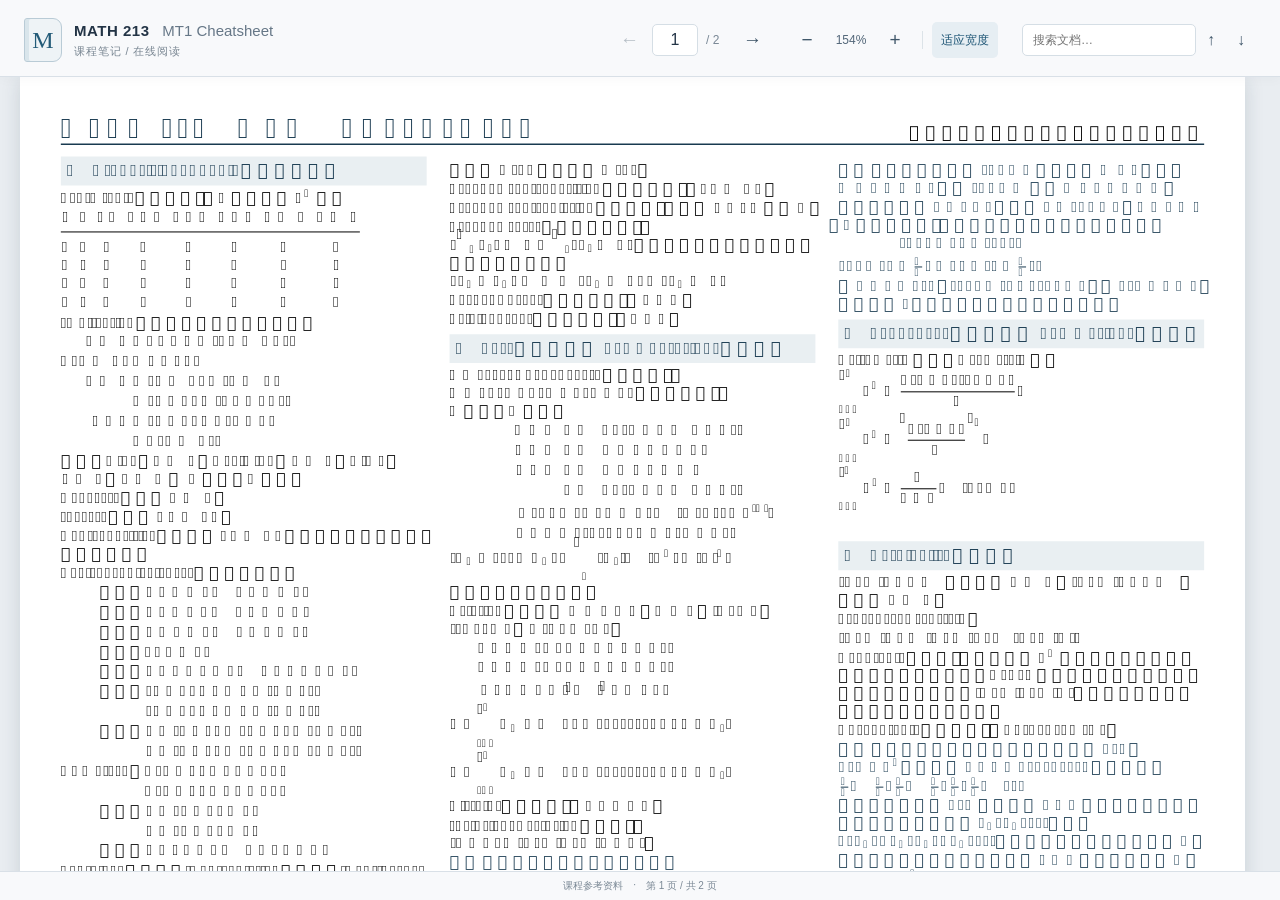
==== index.html @ 78fb7e24 "feat: add PDF reader functionality with navigation, zoom, and search features - Implemented a new CS" ====
<!doctype html>
<html lang="zh-CN">
  <head>
    <meta charset="utf-8">
    <meta name="viewport" content="width=device-width, initial-scale=1">
    <meta name="theme-color" content="#f8f9fb">
    <meta name="description" content="MATH 213 MT1 Cheatsheet 在线阅读器">
    <title>MATH 213 · 在线阅读</title>
    <link rel="stylesheet" href="./assets/pdfjs/web/pdf_viewer.css">
    <link rel="stylesheet" href="./assets/reader.css">
    <script type="module" src="./assets/reader.mjs"></script>
  </head>
  <body>
    <header class="header">
      <div class="identity">
        <span class="book-mark" aria-hidden="true">M</span>
        <div><h1>MATH 213 <span>MT1 Cheatsheet</span></h1><p>课程笔记 / 在线阅读</p></div>
      </div>
      <div class="toolbar" role="group" aria-label="阅读工具">
        <form id="page-form" class="control-group" aria-label="页面导航">
          <button id="previous-page" type="button" title="上一页" aria-label="上一页" disabled>←</button>
          <label class="sr-only" for="page-number">跳转到页码</label>
          <input id="page-number" type="number" min="1" step="1" value="1" inputmode="numeric" disabled>
          <span class="page-total">/ <span id="page-count">—</span></span>
          <button id="next-page" type="button" title="下一页" aria-label="下一页" disabled>→</button>
        </form>
        <div class="control-group" role="group" aria-label="缩放工具">
          <button id="zoom-out" type="button" title="缩小" aria-label="缩小" disabled>−</button>
          <output id="zoom-value" aria-live="polite" aria-label="当前缩放比例">—</output>
          <button id="zoom-in" type="button" title="放大" aria-label="放大" disabled>+</button>
          <span class="divider" aria-hidden="true"></span>
          <button id="fit-width" class="text-button" type="button" aria-pressed="true" disabled>适应宽度</button>
        </div>
      </div>
      <form id="search-form" class="search" role="search" aria-label="搜索文档">
        <label class="sr-only" for="search-input">搜索文档文本</label>
        <input id="search-input" type="search" placeholder="搜索文档…" autocomplete="off" disabled>
        <button id="search-previous" type="button" title="上一个结果（Shift + Enter）" aria-label="上一个搜索结果" disabled>↑</button>
        <button id="search-next" type="submit" title="下一个结果（Enter）" aria-label="下一个搜索结果" disabled>↓</button>
        <output id="search-status" aria-live="polite"></output>
      </form>
    </header>
    <main class="reading-area">
      <div id="viewer-container" tabindex="0" role="region" aria-label="PDF 文档，支持滚动阅读" aria-busy="true">
        <div id="viewer" class="pdfViewer"></div>
      </div>
      <div id="loading-status" class="notice" role="status">正在加载文档…</div>
      <div id="error-message" class="notice error" role="alert" hidden>
        <strong>文档加载失败</strong>
        <p id="error-detail">请检查网络连接后重试。</p>
        <button id="retry" class="text-button" type="button">重新加载</button>
      </div>
      <noscript><p class="notice">请启用 JavaScript，以使用在线 PDF 阅读器。</p></noscript>
    </main>
    <footer>课程参考资料 <span aria-hidden="true">·</span> <span id="reading-status" role="status">准备阅读</span></footer>
  </body>
</html>
---- assets/pdfjs/web/pdf_viewer.css ----
/* Copyright 2014 Mozilla Foundation
 *
 * Licensed under the Apache License, Version 2.0 (the "License");
 * you may not use this file except in compliance with the License.
 * You may obtain a copy of the License at
 *
 *     http://www.apache.org/licenses/LICENSE-2.0
 *
 * Unless required by applicable law or agreed to in writing, software
 * distributed under the License is distributed on an "AS IS" BASIS,
 * WITHOUT WARRANTIES OR CONDITIONS OF ANY KIND, either express or implied.
 * See the License for the specific language governing permissions and
 * limitations under the License.
 */

:root {
  --button-primary-bg-color: var(
    --button-background-color-primary,
    light-dark(#0060df, #0df)
  );
  --button-primary-fg-color: var(
    --button-text-color-primary,
    light-dark(#fbfbfe, #15141a)
  );
  --button-primary-border-color: var(--button-primary-bg-color);
  --button-primary-active-bg-color: var(
    --button-background-color-primary-active,
    light-dark(#054096, #aaf2ff)
  );
  --button-primary-active-fg-color: var(--button-primary-fg-color);
  --button-primary-active-border-color: var(--button-primary-active-bg-color);
  --button-primary-hover-bg-color: var(
    --button-background-color-primary-hover,
    light-dark(#0250bb, #80ebff)
  );
  --button-primary-hover-fg-color: var(--button-primary-fg-color);
  --button-primary-hover-border-color: var(--button-primary-hover-bg-color);
  --button-primary-disabled-bg-color: var(--button-primary-bg-color);
  --button-primary-disabled-border-color: var(--button-primary-border-color);
  --button-primary-disabled-fg-color: var(--button-primary-fg-color);

  --button-secondary-bg-color: var(
    --button-background-color,
    light-dark(rgb(21 20 26 / 0.07), rgb(251 251 254 / 0.07))
  );
  --button-secondary-fg-color: var(--text-color, light-dark(#15141a, #fbfbfe));
  --button-secondary-border-color: var(
    --button-border-color,
    var(--button-secondary-bg-color)
  );
  --button-secondary-active-bg-color: var(
    --button-background-color-active,
    light-dark(rgb(21 20 26 / 0.21), rgb(251 251 254 / 0.21))
  );
  --button-secondary-active-fg-color: var(--button-secondary-fg-color);
  --button-secondary-active-border-color: var(--button-secondary-bg-color);
  --button-secondary-hover-bg-color: var(
    --button-background-color-hover,
    light-dark(rgb(21 20 26 / 0.14), rgb(251 251 254 / 0.14))
  );
  --button-secondary-hover-fg-color: var(--button-secondary-fg-color);
  --button-secondary-hover-border-color: var(--button-secondary-hover-bg-color);
  --button-secondary-disabled-bg-color: var(--button-secondary-bg-color);
  --button-secondary-disabled-border-color: var(
    --button-secondary-border-color
  );
  --button-secondary-disabled-fg-color: var(--button-secondary-fg-color);
  --button-disabled-opacity: 0.4;
  --hover-filter: brightness(0.9);

  @media (prefers-color-scheme: dark) {
    --button-disabled-opacity: 0.6;
    --hover-filter: brightness(1.4);
  }

  @media screen and (forced-colors: active) {
    --button-primary-bg-color: var(
      --button-background-color-primary,
      ButtonText
    );
    --button-primary-fg-color: var(--button-text-color-primary, ButtonFace);
    --button-primary-border-color: var(
      --button-border-color-primary,
      ButtonText
    );
    --button-primary-active-bg-color: var(
      --button-background-color-primary-active,
      SelectedItem
    );
    --button-primary-active-fg-color: var(
      --button-text-color-primary-active,
      HighlightText
    );
    --button-primary-active-border-color: var(
      --button-border-color-primary-active,
      ButtonText
    );
    --button-primary-hover-bg-color: var(
      --button-background-color-primary-hover,
      SelectedItem
    );
    --button-primary-hover-fg-color: var(
      --button-text-color-primary-hover,
      HighlightText
    );
    --button-primary-hover-border-color: var(
      --button-border-color-primary-hover,
      SelectedItem
    );
    --button-primary-disabled-bg-color: var(
      --button-background-color-primary-disabled,
      GrayText
    );
    --button-primary-disabled-fg-color: var(
      --button-text-color-primary-disabled,
      ButtonFace
    );
    --button-primary-disabled-border-color: var(
      --button-border-color-primary-disabled,
      GrayText
    );

    --button-secondary-bg-color: var(--button-background-color, ButtonFace);
    --button-secondary-fg-color: var(--button-text-color, ButtonText);
    --button-secondary-border-color: var(--button-border-color, ButtonText);
    --button-secondary-active-bg-color: var(
      --button-background-color-active,
      HighlightText
    );
    --button-secondary-active-fg-color: var(
      --button-text-color-active,
      SelectedItem
    );
    --button-secondary-active-border-color: var(
      --button-border-color-active,
      ButtonText
    );
    --button-secondary-hover-bg-color: var(
      --button-background-color-hover,
      HighlightText
    );
    --button-secondary-hover-fg-color: var(
      --button-text-color-hover,
      SelectedItem
    );
    --button-secondary-hover-border-color: var(
      --button-border-color-hover,
      SelectedItem
    );
    --button-secondary-disabled-fg-color: var(
      --button-text-color-disabled,
      GrayText
    );
    --button-secondary-disabled-border-color: var(
      --button-border-color-disabled,
      GrayText
    );
    --button-disabled-opacity: 1;
    --hover-filter: none;
  }
}

.primaryButton,
.secondaryButton {
  border-radius: var(--button-border-radius, 4px);
  border: 1px solid;
  font: menu;
  font-weight: var(--button-font-weight, 590);
  font-size: var(--button-font-size, 13px);
  padding: var(--button-padding, 4px 16px);
  width: auto;
  min-height: var(--button-min-height, 32px);

  &:hover {
    cursor: pointer;
    filter: var(--hover-filter);
  }

  > span {
    color: inherit;
    font: inherit;
  }

  &:disabled {
    pointer-events: none;
  }
}

.primaryButton {
  color: var(--button-primary-fg-color);
  background-color: var(--button-primary-bg-color);
  border-color: var(--button-primary-border-color);
  opacity: 1;

  &:hover {
    color: var(--button-primary-hover-fg-color);
    background-color: var(--button-primary-hover-bg-color);
    border-color: var(--button-primary-hover-border-color);
  }

  &:active {
    color: var(--button-primary-active-fg-color);
    background-color: var(--button-primary-active-bg-color);
    border-color: var(--button-primary-active-border-color);
  }

  &:disabled {
    background-color: var(--button-primary-disabled-bg-color);
    border-color: var(--button-primary-disabled-border-color);
    color: var(--button-primary-disabled-fg-color);
    opacity: var(--button-disabled-opacity);
  }
}

.secondaryButton {
  color: var(--button-secondary-fg-color);
  background-color: var(--button-secondary-bg-color);
  border-color: var(--button-secondary-border-color);

  &:hover {
    color: var(--button-secondary-hover-fg-color);
    background-color: var(--button-secondary-hover-bg-color);
    border-color: var(--button-secondary-hover-border-color);
  }

  &:active {
    color: var(--button-secondary-active-fg-color);
    background-color: var(--button-secondary-active-bg-color);
    border-color: var(--button-secondary-active-border-color);
  }

  &:disabled {
    background-color: var(--button-secondary-disabled-bg-color);
    border-color: var(--button-secondary-disabled-border-color);
    color: var(--button-secondary-disabled-fg-color);
    opacity: var(--button-disabled-opacity);
  }
}

.messageBar {
  --closing-button-icon: url(images/messageBar_closingButton.svg);
  --message-bar-close-button-color: var(--text-primary-color);
  --message-bar-close-button-color-hover: var(--text-primary-color);
  --message-bar-close-button-border-radius: var(--border-radius-small, 4px);
  --message-bar-close-button-border: none;
  --message-bar-close-button-hover-bg-color: var(
    --button-background-color-hover,
    light-dark(rgb(21 20 26 / 0.14), rgb(251 251 254 / 0.14))
  );
  --message-bar-close-button-active-bg-color: var(
    --button-background-color-active,
    light-dark(rgb(21 20 26 / 0.21), rgb(251 251 254 / 0.21))
  );
  --message-bar-close-button-focus-bg-color: var(
    --button-background-color,
    light-dark(rgb(21 20 26 / 0.07), rgb(251 251 254 / 0.07))
  );

  @media screen and (forced-colors: active) {
    --message-bar-close-button-color: var(--button-text-color, ButtonText);
    --message-bar-close-button-border: 1px solid
      var(--button-border-color, ButtonText);
    --message-bar-close-button-hover-bg-color: var(
      --button-background-color-hover,
      SelectedItemText
    );
    --message-bar-close-button-active-bg-color: var(
      --button-background-color-hover,
      SelectedItemText
    );
    --message-bar-close-button-focus-bg-color: var(
      --button-background-color-hover,
      SelectedItemText
    );
    --message-bar-close-button-color-hover: var(
      --button-text-color-hover,
      SelectedItem
    );
  }

  display: flex;
  position: relative;
  padding: 8px 8px 8px 16px;
  flex-direction: column;
  justify-content: center;
  align-items: center;
  gap: 8px;
  -webkit-user-select: none;
     -moz-user-select: none;
          user-select: none;
  border-radius: var(--border-radius-small, 4px);

  border: 1px solid var(--message-bar-border-color);
  background: var(--message-bar-bg-color);
  color: var(--message-bar-fg-color);

  > div {
    display: flex;
    align-items: flex-start;
    gap: 8px;
    align-self: stretch;

    &::before {
      content: "";
      display: inline-block;
      width: 16px;
      height: 16px;
      -webkit-mask-image: var(--message-bar-icon);
              mask-image: var(--message-bar-icon);
      -webkit-mask-size: cover;
              mask-size: cover;
      background-color: var(--message-bar-icon-color);
      flex-shrink: 0;
    }
  }

  button {
    cursor: pointer;

    &:focus-visible {
      outline: var(--focus-ring-outline);
      outline-offset: 2px;
    }
  }

  .closeButton {
    width: 32px;
    height: 32px;
    background: none;
    border-radius: var(--message-bar-close-button-border-radius);
    border: var(--message-bar-close-button-border);

    display: flex;
    align-items: center;
    justify-content: center;

    &::before {
      content: "";
      display: inline-block;
      width: 16px;
      height: 16px;
      -webkit-mask-image: var(--closing-button-icon);
              mask-image: var(--closing-button-icon);
      -webkit-mask-size: cover;
              mask-size: cover;
      background-color: var(--message-bar-close-button-color);
    }

    &:is(:hover, :active, :focus)::before {
      background-color: var(--message-bar-close-button-color-hover);
    }

    &:hover {
      background-color: var(--message-bar-close-button-hover-bg-color);
    }

    &:active {
      background-color: var(--message-bar-close-button-active-bg-color);
    }

    &:focus {
      background-color: var(--message-bar-close-button-focus-bg-color);
    }

    > span {
      display: inline-block;
      width: 0;
      height: 0;
      overflow: hidden;
    }
  }
}

#editorUndoBar {
  --message-bar-icon: url(images/messageBar_info.svg);
  --message-bar-icon-color: light-dark(#0060df, #73a7f3);
  --message-bar-bg-color: light-dark(#deeafc, #003070);
  --message-bar-fg-color: var(--text-primary-color);
  --message-bar-border-color: light-dark(
    rgb(0 0 0 / 0.08),
    rgb(255 255 255 / 0.08)
  );

  @media screen and (forced-colors: active) {
    --message-bar-icon-color: CanvasText;
    --message-bar-bg-color: Canvas;
    --message-bar-border-color: CanvasText;
  }

  position: fixed;
  top: 50px;
  left: 50%;
  transform: translateX(-50%);
  z-index: 10;

  padding-block: 8px;
  padding-inline: 16px 8px;

  font: menu;
  font-size: 15px;

  cursor: default;

  button {
    cursor: pointer;
  }

  #editorUndoBarUndoButton {
    margin-inline-start: 8px;
    border-color: var(--color-accent-primary, light-dark(#0060df, #0df));
  }

  > div {
    align-items: center;
  }
}

.dialog {
  --dialog-bg-color: var(--background-color-canvas, light-dark(white, #1c1b22));
  --dialog-border-color: var(
    --background-color-canvas,
    light-dark(white, #1c1b22)
  );
  --dialog-shadow: 0 2px 14px 0 light-dark(rgb(58 57 68 / 0.2), #15141a);
  --text-secondary-color: light-dark(#5b5b66, #cfcfd8);
  --separator-color: light-dark(#f0f0f4, #52525e);
  --textarea-border-color: var(--border-color-interactive, #8f8f9d);
  --textarea-bg-color: light-dark(white, #42414d);
  --textarea-fg-color: var(--text-secondary-color);

  --input-text-bg-color: light-dark(white, #42414d);
  --input-text-fg-color: var(--text-primary-color);

  @media screen and (forced-colors: active) {
    --dialog-bg-color: var(--background-color-canvas, Canvas);
    --dialog-border-color: var(--border-color, CanvasText);
    --dialog-shadow: none;
    --text-secondary-color: CanvasText;
    --separator-color: CanvasText;

    --textarea-border-color: ButtonBorder;
    --textarea-bg-color: Field;
    --textarea-fg-color: ButtonText;

    --input-text-bg-color: Field;
    --input-text-fg-color: FieldText;
  }

  font: message-box;
  font-size: 13px;
  font-weight: 400;
  line-height: 150%;
  border-radius: var(--border-radius-medium, 4px);
  padding: 12px 16px;
  border: 1px solid var(--dialog-border-color);
  background: var(--dialog-bg-color);
  color: var(--text-primary-color);
  box-shadow: var(--dialog-shadow);

  .mainContainer {
    *:focus-visible {
      outline: var(--focus-ring-outline);
      outline-offset: 2px;
    }

    .title {
      display: flex;
      width: auto;
      flex-direction: column;
      justify-content: flex-end;
      align-items: flex-start;
      gap: 12px;

      > span {
        font-size: 13px;
        font-style: normal;
        font-weight: 590;
        line-height: 150%;
      }
    }

    .dialogSeparator {
      width: 100%;
      height: 0;
      margin-block: 4px;
      border-top: 1px solid var(--separator-color);
      border-bottom: none;
    }

    .dialogButtonsGroup {
      display: flex;
      gap: 12px;
      align-self: flex-end;
    }
    input:is([type="checkbox"], [type="radio"]) {
      accent-color: var(--color-accent-primary, light-dark(#0060df, #0df));
      width: var(--checkbox-size, 16px);
      height: var(--checkbox-size, 16px);
    }

    .radio {
      display: flex;
      flex-direction: column;
      align-items: flex-start;
      gap: 4px;

      > .radioButton {
        display: flex;
        gap: 8px;
        align-self: stretch;
        align-items: center;
      }

      > .radioLabel {
        display: flex;
        padding-inline-start: 24px;
        align-items: flex-start;
        gap: 10px;
        align-self: stretch;

        > span {
          flex: 1 0 0;
          font-size: 11px;
          color: var(--text-secondary-color);
        }
      }
    }

    button:not(:is(.toggle-button, .closeButton, .clearInputButton)) {
      border-radius: var(--button-border-radius, 4px);
      border-width: 1px;
      border-style: solid;
      font: menu;
      font-weight: var(--button-font-weight, 590);
      font-size: var(--button-font-size, 13px);
      padding: var(--button-padding, 4px 16px);
      width: auto;
      min-height: var(--button-min-height, 32px);

      &:hover {
        cursor: pointer;
        filter: var(--hover-filter);
      }

      > span {
        color: inherit;
        font: inherit;
      }
      &:disabled {
        pointer-events: none;
      }
    }

    a {
      color: var(--link-fg-color);

      &:hover {
        color: var(--link-hover-fg-color);
      }
    }

    textarea {
      font: inherit;
      padding: 8px;
      resize: none;
      margin: 0;
      box-sizing: border-box;
      border-radius: var(--border-radius-small, 4px);
      border: 1px solid var(--textarea-border-color);
      background: var(--textarea-bg-color);
      color: var(--textarea-fg-color);

      &:focus {
        outline-offset: 0;
        border-color: transparent;
      }

      &:disabled {
        pointer-events: none;
        opacity: 0.4;
      }
    }

    input[type="text"] {
      background-color: var(--input-text-bg-color);
      color: var(--input-text-fg-color);
    }

    .messageBar {
      --message-bar-bg-color: light-dark(#ffebcd, #5a3100);
      --message-bar-fg-color: light-dark(#15141a, #fbfbfe);
      --message-bar-border-color: light-dark(
        rgb(0 0 0 / 0.08),
        rgb(255 255 255 / 0.08)
      );
      --message-bar-icon: url(images/messageBar_warning.svg);
      --message-bar-icon-color: light-dark(#cd411e, #e49c49);

      @media screen and (forced-colors: active) {
        --message-bar-bg-color: HighlightText;
        --message-bar-fg-color: CanvasText;
        --message-bar-border-color: CanvasText;
        --message-bar-icon-color: CanvasText;
      }

      align-self: stretch;

      > div {
        &::before,
        > div {
          margin-block: 4px;
        }

        > div {
          display: flex;
          flex-direction: column;
          align-items: flex-start;
          gap: 8px;
          flex: 1 0 0;

          .title {
            font-size: 13px;
            font-weight: 590;
          }

          .description {
            font-size: 13px;
          }
        }
      }
    }

    .toggler {
      display: flex;
      align-items: center;
      gap: 8px;
      align-self: stretch;

      > .togglerLabel {
        -webkit-user-select: none;
           -moz-user-select: none;
                user-select: none;
      }
    }
  }
}

.textLayer {
  color-scheme: only light;

  position: absolute;
  text-align: initial;
  inset: 0;
  overflow: clip;
  opacity: 1;
  line-height: 1;
  letter-spacing: normal;
  word-spacing: normal;
  -webkit-text-size-adjust: none;
     -moz-text-size-adjust: none;
          text-size-adjust: none;
  forced-color-adjust: none;
  transform-origin: 0 0;
  caret-color: CanvasText;
  z-index: 0;

  &.highlighting {
    touch-action: none;
  }

  :is(span, br) {
    color: transparent;
    position: absolute;
    white-space: pre;
    cursor: text;
    transform-origin: 0% 0%;
    -webkit-user-select: text;
       -moz-user-select: text;
            user-select: text;
  }
  --min-font-size: 1;
  --text-scale-factor: calc(var(--total-scale-factor) * var(--min-font-size));
  --min-font-size-inv: calc(1 / var(--min-font-size));

  > :not(.markedContent),
  .markedContent span:not(.markedContent) {
    z-index: 1;

    --font-height: 0;
    font-size: calc(var(--text-scale-factor) * var(--font-height));

    --scale-x: 1;
    --rotate: 0deg;
    transform: rotate(var(--rotate)) scaleX(var(--scale-x))
      scale(var(--min-font-size-inv));
  }

  .markedContent {
    display: contents;
  }

  span[role="img"] {
    -webkit-user-select: none;
       -moz-user-select: none;
            user-select: none;
    cursor: default;
  }

  .highlight {
    --highlight-bg-color: rgb(180 0 170 / 0.25);
    --highlight-selected-bg-color: rgb(0 100 0 / 0.25);
    --highlight-backdrop-filter: none;
    --highlight-selected-backdrop-filter: none;

    @media screen and (forced-colors: active) {
      --highlight-bg-color: transparent;
      --highlight-selected-bg-color: transparent;
      --highlight-backdrop-filter: var(--hcm-highlight-filter);
      --highlight-selected-backdrop-filter: var(
        --hcm-highlight-selected-filter
      );
    }

    margin: -1px;
    padding: 1px;
    background-color: var(--highlight-bg-color);
    backdrop-filter: var(--highlight-backdrop-filter);
    border-radius: 4px;

    &.appended {
      position: initial;
    }

    &.begin {
      border-radius: 4px 0 0 4px;
    }

    &.end {
      border-radius: 0 4px 4px 0;
    }

    &.middle {
      border-radius: 0;
    }

    &.selected {
      background-color: var(--highlight-selected-bg-color);
      backdrop-filter: var(--highlight-selected-backdrop-filter);
      scroll-margin-top: 50px;
    }
  }

  ::-moz-selection {
    background: rgba(0 0 255 / 0.25);
    background: color-mix(in srgb, AccentColor, transparent 50%);
    color: transparent;
  }

  ::selection {
    background: rgba(0 0 255 / 0.25);
    background: color-mix(in srgb, AccentColor, transparent 50%);
    color: transparent;
  }

  &.selectionRendering {
    ::-moz-selection {
      background: transparent;
      color: transparent;
    }
    ::selection {
      background: transparent;
      color: transparent;
    }
  }
  br::-moz-selection {
    background: transparent;
  }
  br::selection {
    background: transparent;
  }

  .endOfContent {
    display: block;
    position: absolute;
    inset: 100% 0 0;
    z-index: 0;
    cursor: default;
    -webkit-user-select: none;
       -moz-user-select: none;
            user-select: none;
  }

  &.selecting .endOfContent {
    top: 0;
  }
}

.textLayerImages {
  position: absolute;
  inset: 0;
  -webkit-user-select: none;
     -moz-user-select: none;
          user-select: none;

  canvas {
    position: absolute;
    transform-origin: 0% 0%;
  }
}

.annotationLayer {
  color-scheme: only light;

  --annotation-unfocused-field-background: url("data:image/svg+xml;charset=UTF-8,<svg width='1px' height='1px' xmlns='http://www.w3.org/2000/svg'><rect width='100%' height='100%' style='fill:rgba(0, 54, 255, 0.13);'/></svg>");
  --annotation-unfocused-field-filter: url("data:image/svg+xml;charset=UTF-8,<svg xmlns='http://www.w3.org/2000/svg'><filter id='pdfjsFillableField' x='0%' y='0%' width='100%' height='100%' color-interpolation-filters='sRGB'><feFlood flood-color='rgb(0,54,255)' flood-opacity='0.13' result='f'/><feComposite in='f' in2='SourceGraphic' operator='over'/></filter></svg>#pdfjsFillableField");
  --input-focus-border-color: Highlight;
  --input-focus-outline: 1px solid Canvas;
  --input-unfocused-border-color: transparent;
  --input-disabled-border-color: transparent;
  --input-hover-border-color: black;
  --link-outline: none;

  @media screen and (forced-colors: active) {
    --input-focus-border-color: CanvasText;
    --input-unfocused-border-color: ActiveText;
    --input-disabled-border-color: GrayText;
    --input-hover-border-color: Highlight;
    --link-outline: 1.5px solid LinkText;

    .textWidgetAnnotation :is(input, textarea):required,
    .choiceWidgetAnnotation select:required,
    .buttonWidgetAnnotation:is(.checkBox, .radioButton) input:required {
      outline: 1.5px solid selectedItem;
    }

    .linkAnnotation {
      outline: var(--link-outline);

      &:hover {
        backdrop-filter: var(--hcm-highlight-filter);
      }

      & > a:hover {
        opacity: 0 !important;
        background: none !important;
        box-shadow: none;
      }
    }

    .popupAnnotation .popup {
      outline: calc(1.5px * var(--total-scale-factor)) solid CanvasText !important;
      background-color: ButtonFace !important;
      color: ButtonText !important;
    }

    .highlightArea:hover::after {
      position: absolute;
      top: 0;
      left: 0;
      width: 100%;
      height: 100%;
      backdrop-filter: var(--hcm-highlight-filter);
      content: "";
      pointer-events: none;
    }

    .popupAnnotation.focused .popup {
      outline: calc(3px * var(--total-scale-factor)) solid Highlight !important;
    }
  }

  position: absolute;
  top: 0;
  left: 0;
  pointer-events: none;
  transform-origin: 0 0;

  &[data-main-rotation="90"] .norotate {
    transform: rotate(270deg);

    &.popupAnnotation {
      transform: rotate(270deg) translateX(-100%);
    }
  }
  &[data-main-rotation="180"] .norotate {
    transform: rotate(180deg);

    &.popupAnnotation {
      transform: rotate(180deg) translate(-100%, -100%);
    }
  }
  &[data-main-rotation="270"] .norotate {
    transform: rotate(90deg);

    &.popupAnnotation {
      transform: rotate(90deg) translateY(-100%);
    }
  }

  &.disabled {
    section,
    .popup {
      pointer-events: none;
    }
  }

  .annotationContent {
    position: absolute;
    width: 100%;
    height: 100%;
    pointer-events: none;

    &.freetext {
      background: transparent;
      border: none;
      inset: 0;
      overflow: visible;
      white-space: nowrap;
      font: 10px sans-serif;
      line-height: 1.35;
    }
  }

  section {
    position: absolute;
    text-align: initial;
    pointer-events: auto;
    box-sizing: border-box;
    transform-origin: 0 0;
    -webkit-user-select: none;
       -moz-user-select: none;
            user-select: none;

    &:has(div.annotationContent) {
      canvas.annotationContent {
        display: none;
      }
    }

    .overlaidText {
      position: absolute;
      top: 0;
      left: 0;
      width: 0;
      height: 0;
      display: inline-block;
      overflow: hidden;
    }
  }
  .hasOwnCanvas:not(.sandboxModified) :is(input, textarea) {
    display: none;
  }

  .hasOwnCanvas.sandboxModified canvas.annotationContent {
    display: none;
  }

  .textLayer.selecting ~ & section {
    pointer-events: none;
  }

  :is(.linkAnnotation, .buttonWidgetAnnotation.pushButton) > a {
    position: absolute;
    font-size: 1em;
    top: 0;
    left: 0;
    width: 100%;
    height: 100%;
  }

  :is(.linkAnnotation, .buttonWidgetAnnotation.pushButton):not(.hasBorder)
    > a:hover {
    opacity: 0.2;
    background-color: rgb(255 255 0);
  }

  .linkAnnotation.hasBorder:hover {
    background-color: rgb(255 255 0 / 0.2);
  }

  .hasBorder {
    background-size: 100% 100%;
  }

  .textAnnotation img {
    position: absolute;
    cursor: pointer;
    width: 100%;
    height: 100%;
    top: 0;
    left: 0;
  }

  .textWidgetAnnotation :is(input, textarea),
  .choiceWidgetAnnotation select,
  .buttonWidgetAnnotation:is(.checkBox, .radioButton) input {
    background-image: var(--annotation-unfocused-field-background);
    border: 2px solid var(--input-unfocused-border-color);
    box-sizing: border-box;
    font: calc(9px * var(--total-scale-factor)) sans-serif;
    height: 100%;
    margin: 0;
    vertical-align: top;
    width: 100%;
  }

  .textWidgetAnnotation :is(input, textarea):required,
  .choiceWidgetAnnotation select:required,
  .buttonWidgetAnnotation:is(.checkBox, .radioButton) input:required {
    outline: 1.5px solid red;
  }

  .choiceWidgetAnnotation select option {
    padding: 0;
  }

  .textWidgetAnnotation textarea {
    resize: none;
  }

  .textWidgetAnnotation :is(input, textarea)[disabled],
  .choiceWidgetAnnotation select[disabled],
  .buttonWidgetAnnotation:is(.checkBox, .radioButton) input[disabled] {
    background: none;
    border: 2px solid var(--input-disabled-border-color);
    cursor: not-allowed;
  }

  .textWidgetAnnotation :is(input, textarea):hover,
  .choiceWidgetAnnotation select:hover,
  .buttonWidgetAnnotation:is(.checkBox, .radioButton) input:hover {
    border: 2px solid var(--input-hover-border-color);
  }
  .textWidgetAnnotation :is(input, textarea):hover,
  .choiceWidgetAnnotation select:hover,
  .buttonWidgetAnnotation.checkBox input:hover {
    border-radius: 2px;
  }

  .textWidgetAnnotation :is(input, textarea):focus,
  .choiceWidgetAnnotation select:focus {
    background: none;
    border: 2px solid var(--input-focus-border-color);
    border-radius: 2px;
    outline: var(--input-focus-outline);
  }

  .buttonWidgetAnnotation:is(.checkBox, .radioButton) :focus {
    background-image: none;
    background-color: transparent;
  }

  .buttonWidgetAnnotation.checkBox :focus {
    border: 2px solid var(--input-focus-border-color);
    border-radius: 2px;
    outline: var(--input-focus-outline);
  }

  .buttonWidgetAnnotation.radioButton :focus {
    border: 2px solid var(--input-focus-border-color);
    outline: var(--input-focus-outline);
  }

  .buttonWidgetAnnotation:is(.checkBox, .radioButton) {
    [data-canvas-name] {
      filter: var(--annotation-unfocused-field-filter);
    }

    &:focus-within [data-canvas-name] {
      filter: none;
    }

    [data-canvas-name="checked"] {
      &:has(~ input:checked) {
        display: block;
      }

      &:has(~ input:not(:checked)) {
        display: none;
      }
    }

    [data-canvas-name="unchecked"] {
      &:has(~ input:checked) {
        display: none;
      }

      &:has(~ input:not(:checked)) {
        display: block;
      }
    }
  }

  .textWidgetAnnotation input.comb {
    --comb-width: 0px;
    --comb-letter-spacing: calc(var(--comb-width) - 1ch);

    font-family: monospace;
    letter-spacing: var(--comb-letter-spacing);
    overflow-x: hidden;
    padding: 0;
    text-indent: calc(
      var(--comb-offset, 0) * var(--comb-width) + var(--comb-letter-spacing) / 2
    );
  }

  .textWidgetAnnotation input.comb:focus {
    background-image: repeating-linear-gradient(
      to right,
      transparent 0 calc(var(--comb-width) - 1px),
      var(--input-focus-border-color) calc(var(--comb-width) - 1px)
        var(--comb-width)
    );
  }

  .buttonWidgetAnnotation:is(.checkBox, .radioButton) input {
    -webkit-appearance: none;
       -moz-appearance: none;
            appearance: none;
  }

  .buttonWidgetAnnotation:is(.checkBox, .radioButton):has(
      [data-canvas-name="checked"]
    )
    input:checked,
  .buttonWidgetAnnotation:is(.checkBox, .radioButton):has(
      [data-canvas-name="unchecked"]
    )
    input:not(:checked) {
    background-image: none;
  }

  .fileAttachmentAnnotation .popupTriggerArea {
    height: 100%;
    width: 100%;
  }

  .mediaAnnotation {
    pointer-events: auto;

    .mediaContent {
      width: 100%;
    }

    video.mediaContent {
      height: 100%;
      -o-object-fit: contain;
         object-fit: contain;
    }

    audio.mediaContent {
      position: absolute;
      bottom: 0;
    }

    .mediaPlayButton {
      height: 100%;
      width: 100%;
      margin: 0;
      padding: 0;
      border: none;
      cursor: pointer;
      background-color: transparent;
      background-image: url("data:image/svg+xml,%3Csvg xmlns='http://www.w3.org/2000/svg' viewBox='0 0 100 100'%3E%3Ccircle cx='50' cy='50' r='40' fill='rgba(0,0,0,0.55)'/%3E%3Cpath d='M40 32 L70 50 L40 68 Z' fill='white'/%3E%3C/svg%3E");
      background-position: center;
      background-repeat: no-repeat;
      background-size: calc(48px * var(--total-scale-factor));

      &:hover {
        background-color: rgba(255 255 255 / 0.1);
      }
    }
  }

  .popupAnnotation {
    position: absolute;
    font-size: calc(9px * var(--total-scale-factor));
    pointer-events: none;
    width: -moz-max-content;
    width: max-content;
    max-width: 45%;
    height: auto;
  }

  .popup {
    background-color: rgb(255 255 153);
    color: black;
    box-shadow: 0 calc(2px * var(--total-scale-factor))
      calc(5px * var(--total-scale-factor)) rgb(136 136 136);
    border-radius: calc(2px * var(--total-scale-factor));
    outline: 1.5px solid rgb(255 255 74);
    padding: calc(6px * var(--total-scale-factor));
    cursor: pointer;
    font: message-box;
    white-space: normal;
    word-wrap: break-word;
    pointer-events: auto;
    -webkit-user-select: text;
       -moz-user-select: text;
            user-select: text;
  }

  .popupAnnotation.focused .popup {
    outline-width: 3px;
  }

  .popup * {
    font-size: calc(9px * var(--total-scale-factor));
  }

  .popup > .header {
    display: inline-block;
  }

  .popup > .header > .title {
    display: inline;
    font-weight: bold;
  }

  .popup > .header .popupDate {
    display: inline-block;
    margin-left: calc(5px * var(--total-scale-factor));
    width: -moz-fit-content;
    width: fit-content;
  }

  .popupContent {
    border-top: 1px solid rgb(51 51 51);
    margin-top: calc(2px * var(--total-scale-factor));
    padding-top: calc(2px * var(--total-scale-factor));
  }

  .richText > * {
    white-space: pre-wrap;
    font-size: calc(9px * var(--total-scale-factor));
  }

  .popupTriggerArea {
    cursor: pointer;

    &:hover {
      backdrop-filter: var(--hcm-highlight-filter);
    }
  }

  section svg {
    position: absolute;
    width: 100%;
    height: 100%;
    top: 0;
    left: 0;
  }

  .annotationTextContent {
    position: absolute;
    width: 100%;
    height: 100%;
    opacity: 0;
    color: transparent;
    -webkit-user-select: none;
       -moz-user-select: none;
            user-select: none;
    pointer-events: none;

    span {
      width: 100%;
      display: inline-block;
    }
  }

  svg.quadrilateralsContainer {
    contain: strict;
    width: 0;
    height: 0;
    position: absolute;
    top: 0;
    left: 0;
    z-index: -1;
  }
}

:root {
  --xfa-unfocused-field-background: url("data:image/svg+xml;charset=UTF-8,<svg width='1px' height='1px' xmlns='http://www.w3.org/2000/svg'><rect width='100%' height='100%' style='fill:rgba(0, 54, 255, 0.13);'/></svg>");
  --xfa-focus-outline: auto;
}

@media screen and (forced-colors: active) {
  :root {
    --xfa-focus-outline: 2px solid CanvasText;
  }
  .xfaLayer *:required {
    outline: 1.5px solid selectedItem;
  }
}

.xfaLayer {
  color-scheme: only light;

  background-color: transparent;
}

.xfaLayer .highlight {
  margin: -1px;
  padding: 1px;
  background-color: rgb(239 203 237);
  border-radius: 4px;
}

.xfaLayer .highlight.appended {
  position: initial;
}

.xfaLayer .highlight.begin {
  border-radius: 4px 0 0 4px;
}

.xfaLayer .highlight.end {
  border-radius: 0 4px 4px 0;
}

.xfaLayer .highlight.middle {
  border-radius: 0;
}

.xfaLayer .highlight.selected {
  background-color: rgb(203 223 203);
}

.xfaPage {
  overflow: hidden;
  position: relative;
}

.xfaContentarea {
  position: absolute;
}

.xfaPrintOnly {
  display: none;
}

.xfaLayer {
  position: absolute;
  text-align: initial;
  top: 0;
  left: 0;
  transform-origin: 0 0;
  line-height: 1.2;
}

.xfaLayer * {
  color: inherit;
  font: inherit;
  font-style: inherit;
  font-weight: inherit;
  font-kerning: inherit;
  letter-spacing: -0.01px;
  text-align: inherit;
  text-decoration: inherit;
  box-sizing: border-box;
  background-color: transparent;
  padding: 0;
  margin: 0;
  pointer-events: auto;
  line-height: inherit;
}

.xfaLayer *:required {
  outline: 1.5px solid red;
}

.xfaLayer div,
.xfaLayer svg,
.xfaLayer svg * {
  pointer-events: none;
}

.xfaLayer a {
  color: blue;
}

.xfaRich li {
  margin-left: 3em;
}

.xfaFont {
  color: black;
  font-weight: normal;
  font-kerning: none;
  font-size: 10px;
  font-style: normal;
  letter-spacing: 0;
  text-decoration: none;
  vertical-align: 0;
}

.xfaCaption {
  overflow: hidden;
  flex: 0 0 auto;
}

.xfaCaptionForCheckButton {
  overflow: hidden;
  flex: 1 1 auto;
}

.xfaLabel {
  height: 100%;
  width: 100%;
}

.xfaLeft {
  display: flex;
  flex-direction: row;
  align-items: center;
}

.xfaRight {
  display: flex;
  flex-direction: row-reverse;
  align-items: center;
}

:is(.xfaLeft, .xfaRight) > :is(.xfaCaption, .xfaCaptionForCheckButton) {
  max-height: 100%;
}

.xfaTop {
  display: flex;
  flex-direction: column;
  align-items: flex-start;
}

.xfaBottom {
  display: flex;
  flex-direction: column-reverse;
  align-items: flex-start;
}

:is(.xfaTop, .xfaBottom) > :is(.xfaCaption, .xfaCaptionForCheckButton) {
  width: 100%;
}

.xfaBorder {
  background-color: transparent;
  position: absolute;
  pointer-events: none;
}

.xfaWrapped {
  width: 100%;
  height: 100%;
}

:is(.xfaTextfield, .xfaSelect):focus {
  background-image: none;
  background-color: transparent;
  outline: var(--xfa-focus-outline);
  outline-offset: -1px;
}

:is(.xfaCheckbox, .xfaRadio):focus {
  outline: var(--xfa-focus-outline);
}

.xfaTextfield,
.xfaSelect {
  height: 100%;
  width: 100%;
  flex: 1 1 auto;
  border: none;
  resize: none;
  background-image: var(--xfa-unfocused-field-background);
}

.xfaSelect {
  padding-inline: 2px;
}

:is(.xfaTop, .xfaBottom) > :is(.xfaTextfield, .xfaSelect) {
  flex: 0 1 auto;
}

.xfaButton {
  cursor: pointer;
  width: 100%;
  height: 100%;
  border: none;
  text-align: center;
}

.xfaLink {
  width: 100%;
  height: 100%;
  position: absolute;
  top: 0;
  left: 0;
}

.xfaCheckbox,
.xfaRadio {
  width: 100%;
  height: 100%;
  flex: 0 0 auto;
  border: none;
}

.xfaRich {
  white-space: pre-wrap;
  width: 100%;
  height: 100%;
}

.xfaImage {
  -o-object-position: left top;
     object-position: left top;
  -o-object-fit: contain;
     object-fit: contain;
  width: 100%;
  height: 100%;
}

.xfaLrTb,
.xfaRlTb,
.xfaTb {
  display: flex;
  flex-direction: column;
  align-items: stretch;
}

.xfaLr {
  display: flex;
  flex-direction: row;
  align-items: stretch;
}

.xfaRl {
  display: flex;
  flex-direction: row-reverse;
  align-items: stretch;
}

.xfaTb > div {
  justify-content: left;
}

.xfaPosition {
  position: relative;
}

.xfaArea {
  position: relative;
}

.xfaValignMiddle {
  display: flex;
  align-items: center;
}

.xfaTable {
  display: flex;
  flex-direction: column;
  align-items: stretch;
}

.xfaTable .xfaRow {
  display: flex;
  flex-direction: row;
  align-items: stretch;
}

.xfaTable .xfaRlRow {
  display: flex;
  flex-direction: row-reverse;
  align-items: stretch;
  flex: 1;
}

.xfaTable .xfaRlRow > div {
  flex: 1;
}

:is(.xfaNonInteractive, .xfaDisabled, .xfaReadOnly) :is(input, textarea) {
  background: initial;
}

@media print {
  .xfaTextfield,
  .xfaSelect {
    background: transparent;
  }

  .xfaSelect {
    -webkit-appearance: none;
       -moz-appearance: none;
            appearance: none;
    text-indent: 1px;
    text-overflow: "";
  }
}

.toggle-button {
  --toggle-background-color: var(
    --button-background-color,
    color-mix(in srgb, currentColor 7%, transparent)
  );
  --toggle-background-color-hover: var(
    --button-background-color-hover,
    color-mix(in srgb, currentColor 14%, transparent)
  );
  --toggle-background-color-active: var(
    --button-background-color-active,
    color-mix(in srgb, currentColor 21%, transparent)
  );
  --toggle-background-color-pressed: var(
    --color-accent-primary,
    light-dark(#0060df, #0df)
  );
  --toggle-background-color-pressed-hover: var(
    --color-accent-primary-hover,
    light-dark(#0250bb, #80ebff)
  );
  --toggle-background-color-pressed-active: var(
    --color-accent-primary-active,
    light-dark(#054096, #aaf2ff)
  );
  --toggle-border-color: var(
    --border-color-interactive,
    light-dark(#8f8f9d, #f9f9fa)
  );
  --toggle-border-color-hover: var(--toggle-border-color);
  --toggle-border-color-active: var(--toggle-border-color);
  --toggle-border-radius: var(--border-radius-circle, 9999px);
  --toggle-border-width: var(--border-width, 1px);
  --toggle-height: var(--size-item-small, 16px);
  --toggle-width: var(--size-item-large, 32px);
  --toggle-dot-background-color: var(--toggle-border-color);
  --toggle-dot-background-color-hover: var(--toggle-dot-background-color);
  --toggle-dot-background-color-active: var(--toggle-dot-background-color);
  --toggle-dot-background-color-on-pressed: var(
    --background-color-canvas,
    light-dark(white, #1c1b22)
  );
  --toggle-dot-margin: 1px;
  --toggle-dot-height: calc(
    var(--toggle-height) - 2 * var(--toggle-dot-margin) - 2 *
      var(--toggle-border-width)
  );
  --toggle-dot-width: var(--toggle-dot-height);
  --toggle-dot-transform-x: calc(
    var(--toggle-width) - 4 * var(--toggle-dot-margin) - var(--toggle-dot-width)
  );
  --input-width: var(--toggle-width);

  -webkit-appearance: none;

     -moz-appearance: none;

          appearance: none;
  padding: 0;
  border: var(--toggle-border-width) solid var(--toggle-border-color);
  height: var(--toggle-height);
  width: var(--toggle-width);
  border-radius: var(--toggle-border-radius);
  background-color: var(--toggle-background-color);
  box-sizing: border-box;

  &:focus-visible {
    outline: var(--focus-ring-outline);
    outline-offset: var(--focus-outline-offset, 2px);
  }

  &:enabled:hover {
    background-color: var(--toggle-background-color-hover);
    border-color: var(--toggle-border-color);
  }

  &:enabled:hover:active {
    background-color: var(--toggle-background-color-active);
    border-color: var(--toggle-border-color);
  }

  &::before {
    display: block;
    content: "";
    background-color: var(--toggle-dot-background-color);
    height: var(--toggle-dot-height);
    width: var(--toggle-dot-width);
    margin: var(--toggle-dot-margin);
    border-radius: var(--toggle-border-radius);
    translate: 0;
  }
}

.toggle-button[aria-pressed="true"] {
  background-color: var(--toggle-background-color-pressed);
  border-color: transparent;

  &:enabled:hover {
    background-color: var(--toggle-background-color-pressed-hover);
    border-color: transparent;
  }

  &:enabled:hover:active {
    background-color: var(--toggle-background-color-pressed-active);
    border-color: transparent;
  }

  &::before {
    translate: var(--toggle-dot-transform-x);
    background-color: var(--toggle-dot-background-color-on-pressed);
  }

  &:enabled:hover::before,
  &:enabled:hover:active::before {
    background-color: var(--toggle-dot-background-color-on-pressed);
  }

  &:-moz-locale-dir(rtl)::before,
  &:dir(rtl)::before {
    translate: calc(-1 * var(--toggle-dot-transform-x));
  }
}

@media (prefers-reduced-motion: no-preference) {
  .toggle-button::before {
    transition: translate 100ms;
  }
}

@media (prefers-contrast) {
  .toggle-button:enabled:hover {
    border-color: var(--toggle-border-color-hover);
  }

  .toggle-button:enabled:hover:active {
    border-color: var(--toggle-border-color-active);
  }

  .toggle-button[aria-pressed="true"]:enabled {
    border-color: var(--toggle-border-color);
    position: relative;

    &:hover {
      border-color: var(--toggle-border-color-hover);

      &:active {
        background-color: var(--toggle-dot-background-color-active);
        border-color: var(--toggle-dot-background-color-hover);
      }
    }
  }

  .toggle-button:enabled:hover::before,
  .toggle-button:enabled:hover:active::before {
    background-color: var(--toggle-dot-background-color-hover);
  }
}

@media (forced-colors) {
  .toggle-button {
    --toggle-background-color: var(--button-background-color, ButtonFace);
    --toggle-background-color-pressed: var(--color-accent-primary, ButtonText);
    --toggle-background-color-pressed-hover: var(
      --color-accent-primary-hover,
      SelectedItem
    );
    --toggle-background-color-pressed-active: var(
      --color-accent-primary-active,
      SelectedItem
    );
    --toggle-border-color: var(--border-color-interactive, ButtonText);
    --toggle-dot-background-color: var(--color-accent-primary, ButtonText);
    --toggle-dot-background-color-hover: var(
      --color-accent-primary-hover,
      SelectedItem
    );
    --toggle-dot-background-color-active: var(
      --color-accent-primary-active,
      SelectedItem
    );
    --toggle-dot-background-color-on-pressed: var(
      --button-background-color,
      ButtonFace
    );
    --toggle-border-color-hover: var(
      --border-color-interactive-hover,
      SelectedItem
    );
    --toggle-border-color-active: var(
      --border-color-interactive-active,
      ButtonText
    );
  }

  .toggle-button[aria-pressed="true"]:enabled::after {
    border: 1px solid var(--button-background-color, ButtonFace);
    content: "";
    position: absolute;
    height: var(--toggle-height);
    width: var(--toggle-width);
    display: block;
    border-radius: var(--toggle-border-radius);
    inset: -2px;
  }

  .toggle-button[aria-pressed="true"]:enabled:hover:active::after {
    border-color: var(--toggle-border-color-active);
  }
}

:root {
  --clear-signature-button-icon: url(images/editor-toolbar-delete.svg);
  --signature-bg: var(
    --background-color-box-info,
    light-dark(#f9f9fb, #2b2a33)
  );
  --signature-hover-bg: var(
    --button-background-color-hover,
    light-dark(#f0f0f4, var(--signature-bg))
  );
  --button-signature-bg: transparent;
  --button-signature-color: var(--main-color);
  --button-signature-active-bg: light-dark(#cfcfd8, #5b5b66);
  --button-signature-active-border: none;
  --button-signature-active-color: var(--button-signature-color);
  --button-signature-border: none;
  --button-signature-hover-bg: light-dark(#e0e0e6, #52525e);
  --button-signature-hover-color: var(--button-signature-color);

  @media screen and (forced-colors: active) {
    --signature-bg: HighlightText;
    --signature-hover-bg: var(--signature-bg);
    --button-signature-bg: HighlightText;
    --button-signature-color: ButtonText;
    --button-signature-active-bg: ButtonText;
    --button-signature-active-color: HighlightText;
    --button-signature-border: 1px solid ButtonText;
    --button-signature-hover-bg: Highlight;
    --button-signature-hover-color: HighlightText;
  }
}

.signatureDialog {
  --primary-color: var(--text-primary-color);
  --signature-border-color: var(--border-color-interactive, #8f8f9d);
  --open-link-fg: var(--link-fg-color);
  --open-link-hover-fg: var(--link-hover-fg-color);

  @media screen and (forced-colors: active) {
    --primary-color: ButtonText;
    --signature-border-color: var(--border-color-interactive, ButtonText);
    --open-link-fg: ButtonText;
    --open-link-hover-fg: ButtonText;
  }

  width: 570px;
  max-width: 100%;
  min-width: 300px;
  padding: 16px 0;

  .mainContainer {
    width: 100%;
    display: flex;
    flex-direction: column;
    align-items: flex-start;
    gap: 12px;

    span:not([role="sectionhead"]) {
      font-size: 13px;
      font-style: normal;
      font-weight: 400;
      line-height: normal;
    }

    .title {
      margin-inline-start: 16px;
    }
  }

  .inputWithClearButton {
    --button-dimension: 24px;
    --clear-button-icon: url(images/messageBar_closingButton.svg);

    width: 100%;
    position: relative;
    display: flex;
    align-items: center;
    justify-content: center;

    > input {
      width: 100%;
      height: var(--size-item-large, 32px);
      padding-inline: 8px calc(4px + var(--button-dimension));
      box-sizing: border-box;
      border-radius: var(--border-radius-small, 4px);
      border: 1px solid var(--signature-border-color);
    }

    .clearInputButton {
      position: absolute;
      inset-block-start: 4px;
      inset-inline-end: 4px;
      display: inline-block;
      width: var(--button-dimension);
      height: var(--button-dimension);
      background-color: var(--input-text-fg-color);
      -webkit-mask-size: cover;
              mask-size: cover;
      -webkit-mask-image: var(--clear-button-icon);
              mask-image: var(--clear-button-icon);
      padding: 0;
      border: 0;
    }
  }
}

#addSignatureDialog {
  --secondary-color: var(--text-secondary-color);
  --bg-hover: var(
    --button-background-color-hover,
    light-dark(#e0e0e6, #52525e)
  );
  --tab-top-line-active-color: var(
    --color-accent-primary,
    light-dark(#0060df, #0df)
  );
  --tab-top-line-active-hover-color: var(--tab-text-hover-color);
  --tab-top-line-hover-color: var(--border-color-interactive, #8f8f9d);
  --tab-top-line-inactive-color: light-dark(#cfcfd8, #8f8f9d);
  --tab-bottom-line-active-color: var(--tab-top-line-inactive-color);
  --tab-bottom-line-hover-color: var(--tab-top-line-inactive-color);
  --tab-bottom-line-inactive-color: var(--tab-top-line-inactive-color);
  --tab-bg: var(--dialog-bg-color);
  --tab-bg-active-color: var(--tab-bg);
  --tab-bg-active-hover-color: var(--bg-hover);
  --tab-bg-hover: var(--bg-hover);
  --tab-panel-border: none;
  --tab-panel-border-radius: var(--border-radius-small, 4px);
  --tab-text-color: var(--primary-color);
  --tab-text-active-color: var(--tab-top-line-active-color);
  --tab-text-active-hover-color: var(--tab-text-hover-color);
  --tab-text-hover-color: var(--tab-text-color);
  --signature-placeholder-color: var(--secondary-color);
  --signature-draw-placeholder-color: var(--primary-color);
  --signature-color: var(--primary-color);
  --save-warning-color: var(--secondary-color);
  --thickness-bg: var(--dialog-bg-color);
  --thickness-label-color: var(--primary-color);
  --thickness-slider-color: var(--primary-color);
  --thickness-border: none;
  --draw-cursor: url(images/cursor-editorInk.svg) 0 16, pointer;

  @media screen and (forced-colors: active) {
    --secondary-color: ButtonText;
    --bg: HighlightText;
    --bg-hover: var(--bg);
    --tab-top-line-active-color: var(--color-accent-primary, ButtonText);
    --tab-top-line-active-hover-color: HighlightText;
    --tab-top-line-hover-color: var(--border-color-interactive, SelectedItem);
    --tab-top-line-inactive-color: ButtonText;
    --tab-bottom-line-active-color: var(--tab-top-line-active-color);
    --tab-bottom-line-hover-color: var(--tab-top-line-hover-color);
    --tab-bg: var(--bg);
    --tab-bg-active-color: SelectedItem;
    --tab-bg-active-hover-color: SelectedItem;
    --tab-panel-border: 1px solid ButtonText;
    --tab-panel-border-radius: 8px;
    --tab-text-color: ButtonText;
    --tab-text-active-color: HighlightText;
    --tab-text-active-hover-color: HighlightText;
    --tab-text-hover-color: SelectedItem;
    --signature-color: ButtonText;
    --thickness-bg: Canvas;
    --thickness-label-color: CanvasText;
    --thickness-slider-color: ButtonText;
    --thickness-border: 1px solid var(--signature-border-color);
  }

  #addSignatureDialogLabel {
    overflow: hidden;
    position: absolute;
    inset: 0;
    width: 0;
    height: 0;
  }

  &.waiting::after {
    content: "";
    cursor: wait;
    position: absolute;
    inset: 0;
    width: 100%;
    height: 100%;
  }

  .mainContainer {
    [role="tablist"] {
      width: 100%;
      display: flex;
      align-items: flex-start;
      gap: 0;

      > [role="tab"] {
        flex: 1 0 0;
        align-self: stretch;
        background-color: var(--tab-bg);
        padding-inline: 0;
        cursor: default;

        border-inline: 0;
        border-block-width: 1px;
        border-block-style: solid;
        border-block-start-color: var(--tab-top-line-inactive-color);
        border-block-end-color: var(--tab-bottom-line-inactive-color);
        border-radius: 0;

        font: menu;
        font-size: 13px;
        font-style: normal;
        line-height: normal;
        font-weight: 400;
        color: var(--tab-text-color);

        &:hover {
          border-block-start-width: 2px;
          border-block-start-color: var(--tab-top-line-hover-color);
          border-block-end-color: var(--tab-bottom-line-hover-color);
          background-color: var(--tab-bg-hover);
          color: var(--tab-text-hover-color);
        }

        &:focus-visible {
          outline: 2px solid var(--tab-top-line-active-color);
          outline-offset: -2px;
        }

        &[aria-selected="true"] {
          border-block-start-width: 2px;
          border-block-start-color: var(--tab-top-line-active-color);
          border-block-end-color: var(--tab-bottom-line-active-color);
          background-color: var(--tab-bg-active-color);
          font-weight: 590;
          color: var(--tab-text-active-color);

          &:hover {
            border-block-start-color: var(--tab-top-line-active-hover-color);
            background-color: var(--tab-bg-active-hover-color);
            color: var(--tab-text-active-hover-color);
          }
        }
      }
    }

    #addSignatureActionContainer {
      width: 100%;
      height: auto;
      display: flex;
      flex-direction: column;
      align-items: flex-end;
      align-self: stretch;
      gap: 12px;
      padding-inline: 16px;
      box-sizing: border-box;

      > [role="tabpanel"] {
        position: relative;
        width: 100%;
        height: 220px;
        background-color: var(--signature-bg);
        border: var(--tab-panel-border);
        border-radius: var(--tab-panel-border-radius);

        > svg {
          position: absolute;
          inset: 0;
          width: 100%;
          height: 100%;
          background-color: transparent;
        }

        &#addSignatureTypeContainer {
          display: none;

          #addSignatureTypeInput {
            position: absolute;
            inset: 0;
            width: 100%;
            height: 100%;
            border: 0;
            padding: 0;
            text-align: center;
            color: var(--signature-color);
            background-color: transparent;
            border-radius: var(--tab-panel-border-radius);

            font-family:
              "Brush script", "Apple Chancery", "Segoe script",
              "Freestyle Script", "Palace Script MT", "Brush Script MT", TK,
              cursive, serif;
            font-size: 44px;
            font-style: italic;
            font-weight: 400;

            &::-moz-placeholder {
              color: var(--signature-placeholder-color);
              text-align: center;

              font: menu;
              font-style: normal;
              font-weight: 274;
              font-size: 44px;
              line-height: normal;
            }

            &::placeholder {
              color: var(--signature-placeholder-color);
              text-align: center;

              font: menu;
              font-style: normal;
              font-weight: 274;
              font-size: 44px;
              line-height: normal;
            }
          }
        }

        &#addSignatureDrawContainer {
          display: none;

          > span {
            position: absolute;
            top: 0;
            left: 0;
            width: 100%;
            height: 100%;
            display: grid;
            align-items: center;
            justify-content: center;

            background-color: transparent;
            color: var(--signature-placeholder-color);
            -webkit-user-select: none;
               -moz-user-select: none;
                    user-select: none;
          }

          > svg {
            stroke: var(--signature-color);
            fill: none;
            stroke-opacity: 1;
            stroke-linecap: round;
            stroke-linejoin: round;
            stroke-miterlimit: 10;

            &:hover {
              cursor: var(--draw-cursor);
            }
          }

          #thickness {
            position: absolute;
            width: 100%;
            inset-block-end: 0;
            display: grid;
            align-items: center;
            justify-content: center;
            pointer-events: none;

            > span {
              color: var(--signature-draw-placeholder-color);
            }

            > div {
              width: auto;
              height: auto;
              display: flex;
              align-items: center;
              justify-content: center;
              gap: 8px;
              padding: 6px 8px 7px;
              margin: 0;
              background-color: var(--thickness-bg);
              border-radius: 4px 4px 0 0;
              border-inline: var(--thickness-border);
              border-top: var(--thickness-border);
              pointer-events: auto;
              position: relative;
              top: 1px;

              > label {
                color: var(--thickness-label-color);
              }

              > input {
                width: 100px;
                height: 14px;
                background-color: transparent;

                &::-webkit-slider-runnable-track,
                &::-moz-range-track,
                &::-moz-range-progress {
                  background-color: var(--thickness-slider-color);
                }

                &::-webkit-slider-thumb,
                &::-moz-range-thumb {
                  background-color: var(--thickness-bg);
                }

                border-radius: 4.5px;
                border: 0;
                color: var(--signature-color);
              }
            }
          }
        }

        &#addSignatureImageContainer {
          display: none;

          > svg {
            stroke: none;
            stroke-width: 0;
            fill: var(--signature-color);
            fill-opacity: 1;
          }

          #addSignatureImagePlaceholder {
            position: absolute;
            top: 0;
            left: 0;
            width: 100%;
            height: 100%;
            background-color: transparent;
            display: flex;
            flex-direction: column;
            align-items: center;
            justify-content: center;

            span {
              color: var(--signature-placeholder-color);
            }

            a {
              color: var(--open-link-fg);
              text-decoration: underline;
              cursor: pointer;

              &:hover {
                color: var(--open-link-hover-fg);
              }
            }
          }

          #addSignatureFilePicker {
            visibility: hidden;
            position: relative;
            width: 0;
            height: 0;
          }
        }
      }

      &[data-selected="type"] > #addSignatureTypeContainer,
      &[data-selected="draw"] > #addSignatureDrawContainer,
      &[data-selected="image"] > #addSignatureImageContainer {
        display: block;
      }

      #addSignatureControls {
        display: flex;
        flex-direction: column;
        justify-content: center;
        align-items: flex-start;
        gap: 12px;
        align-self: stretch;

        #horizontalContainer {
          display: flex;
          align-items: flex-end;
          gap: 16px;
          align-self: stretch;

          #addSignatureDescriptionContainer {
            display: flex;
            flex-direction: column;
            align-items: flex-start;
            gap: 4px;
            flex: 1 0 0;

            &:has(input:disabled) > label {
              opacity: 0.4;
            }

            > label {
              width: auto;
            }
          }

          #clearSignatureButton {
            display: flex;
            align-items: center;

            > span {
              display: flex;
              height: 24px;
              align-items: center;
              gap: 4px;
              flex-shrink: 0;

              &::after {
                content: "";
                display: inline-block;
                width: 16px;
                height: 16px;
                -webkit-mask-image: var(--clear-signature-button-icon);
                        mask-image: var(--clear-signature-button-icon);
                -webkit-mask-size: cover;
                        mask-size: cover;
                background-color: currentColor;
                flex-shrink: 0;
              }
            }
          }
        }

        #addSignatureSaveContainer {
          display: grid;
          grid-template-columns: max-content auto;
          gap: 4px;
          width: 100%;

          > input {
            margin: 0;

            &:disabled + label {
              opacity: 0.4;
            }
          }

          > label {
            -webkit-user-select: none;
               -moz-user-select: none;
                    user-select: none;
          }

          &:not(.fullStorage) #addSignatureSaveWarning {
            display: none;
          }

          &.fullStorage #addSignatureSaveWarning {
            display: block;
            opacity: 1;
            color: var(--save-warning-color);
            font-size: 11px;
          }
        }
      }
    }
  }
}

#editSignatureDescriptionDialog {
  .mainContainer {
    padding-inline: 16px;
    box-sizing: border-box;

    .title {
      margin-inline-start: 0;
    }

    #editSignatureDescriptionAndView {
      width: auto;
      display: flex;
      justify-content: flex-end;
      align-items: flex-start;
      gap: 12px;
      align-self: stretch;

      #editSignatureDescriptionContainer {
        display: flex;
        flex-direction: column;
        align-items: flex-start;
        gap: 4px;
        flex: 1 1 auto;
      }

      > svg {
        width: 210px;
        height: 180px;
        padding: 8px;
        background-color: var(--signature-bg);

        > path {
          stroke: var(--button-signature-color);
          stroke-width: 1px;
          stroke-linecap: round;
          stroke-linejoin: round;
          stroke-miterlimit: 10;
          vector-effect: non-scaling-stroke;
          fill: none;

          &.contours {
            fill: var(--button-signature-color);
            stroke-width: 0.5px;
          }
        }
      }
    }
  }
}

#editorSignatureParamsToolbar {
  padding: 8px;

  #addSignatureDoorHanger {
    gap: 8px;
    padding: 2px;

    .toolbarAddSignatureButtonContainer {
      height: 32px;
      display: flex;
      justify-content: space-between;
      align-items: center;
      align-self: stretch;
      gap: 8px;

      button {
        border: var(--button-signature-border);
        border-radius: 4px;
        background-color: var(--button-signature-bg);
        color: var(--button-signature-color);

        &:hover {
          background-color: var(--button-signature-hover-bg);
        }

        &:active {
          border: var(--button-signature-active-border);
          background-color: var(--button-signature-active-bg);
          color: var(--button-signature-active-color);

          &::before {
            background-color: var(--button-signature-active-color);
          }
        }

        &:focus-visible {
          outline: var(--focus-ring-outline);

          &::before {
            background-color: var(--button-signature-color);
          }
        }
      }

      .deleteButton {
        &::before {
          -webkit-mask-image: var(--clear-signature-button-icon);
                  mask-image: var(--clear-signature-button-icon);
        }
      }

      .toolbarAddSignatureButton {
        width: calc(0.8 * var(--editor-toolbar-min-width));
        height: 100%;
        min-height: var(--menuitem-height);
        aspect-ratio: unset;
        display: flex;
        align-items: center;
        justify-content: flex-start;
        outline: none;
        border-radius: 4px;
        box-sizing: border-box;
        font: message-box;
        position: relative;
        flex: 1 1 auto;
        padding: 0;
        gap: 8px;
        text-align: start;
        white-space: normal;
        cursor: default;
        overflow: hidden;

        > svg {
          display: inline-block;
          height: 100%;
          aspect-ratio: 1;
          background-color: var(--signature-bg);
          flex: none;
          padding: 4px;
          box-sizing: border-box;
          border: none;
          border-radius: 4px;

          > path {
            stroke: var(--button-signature-color);
            stroke-width: 1px;
            stroke-linecap: round;
            stroke-linejoin: round;
            stroke-miterlimit: 10;
            vector-effect: non-scaling-stroke;
            fill: none;

            &.contours {
              fill: var(--button-signature-color);
              stroke-width: 0.5px;
            }
          }
        }

        &:is(:hover, :active) > svg {
          border-radius: 4px 0 0 4px;
          background-color: var(--signature-hover-bg);
        }

        &:hover {
          > span {
            color: var(--button-signature-hover-color);
          }
        }

        &:active {
          background-color: var(--button-signature-active-bg);
        }

        &:is([disabled="disabled"], [disabled]) {
          opacity: 0.5;
          pointer-events: none;
        }

        > span {
          height: auto;
          text-overflow: ellipsis;
          white-space: nowrap;
          flex: 1 1 auto;
          font: menu;
          font-size: 13px;
          font-style: normal;
          font-weight: 400;
          line-height: normal;
          overflow: hidden;
        }
      }
    }
  }
}

.editDescription.altText {
  --alt-text-add-image: url(images/editor-toolbar-edit.svg) !important;

  &::before {
    width: 16px !important;
    height: 16px !important;
  }
}

.commentPopup,
#commentManagerDialog {
  width: 360px;
  max-width: 100%;
  min-width: 200px;
  position: absolute;
  padding: 8px 16px 16px;
  margin-left: 0;
  margin-top: 0;
  box-sizing: border-box;

  border-radius: 8px;
}

#commentManagerDialog {
  --comment-close-button-icon: url(images/comment-closeButton.svg);

  .mainContainer {
    width: 100%;
    height: auto;
    display: flex;
    flex-direction: column;
    align-items: flex-start;
    gap: 4px;

    #commentManagerToolbar {
      width: 100%;
      height: 32px;
      display: flex;
      justify-content: flex-start;
      align-items: flex-start;
      gap: 8px;
      align-self: stretch;

      cursor: move;
    }

    #commentManagerTextInput {
      width: 100%;
      min-height: 132px;
      margin-bottom: 12px;
    }
  }
}

.annotationLayer.disabled :is(.annotationCommentButton) {
  display: none;
}

:is(.annotationLayer, .annotationEditorLayer) {
  .annotationCommentButton {
    color-scheme: light dark;
    --comment-button-bg: var(
      --background-color-canvas,
      light-dark(white, #1c1b22)
    );
    --comment-button-fg: light-dark(#5b5b66, #fbfbfe);
    --comment-button-active-bg: light-dark(#0041a4, #a6ecf4);
    --comment-button-active-fg: var(
      --button-text-color-primary,
      light-dark(white, #15141a)
    );
    --comment-button-hover-bg: var(
      --color-accent-primary-hover,
      light-dark(#0053cb, #61dce9)
    );
    --comment-button-hover-fg: var(
      --button-text-color-primary,
      light-dark(white, #15141a)
    );
    --comment-button-selected-bg: var(
      --color-accent-primary,
      light-dark(#0062fa, #00cadb)
    );
    --comment-button-border-color: var(
      --border-color-interactive,
      light-dark(#8f8f9d, #bfbfc9)
    );
    --comment-button-active-border-color: var(--comment-button-active-bg);
    --comment-button-focus-border-color: light-dark(#cfcfd8, #3a3944);
    --comment-button-hover-border-color: var(--comment-button-hover-bg);
    --comment-button-selected-border-color: var(--comment-button-selected-bg);
    --comment-button-selected-fg: var(
      --button-text-color-primary,
      light-dark(white, #15141a)
    );
    --comment-button-dim: 24px;
    --comment-button-box-shadow:
      0 0.25px 0.75px 0 light-dark(rgb(0 0 0 / 0.05), rgb(0 0 0 / 0.2)),
      0 2px 6px 0 light-dark(rgb(0 0 0 / 0.1), rgb(0 0 0 / 0.4));
    --comment-button-focus-outline-color: var(
      --focus-outline-color,
      light-dark(#0062fa, #00cadb)
    );
    @media screen and (forced-colors: active) {
      --comment-button-bg: var(--button-background-color, ButtonFace);
      --comment-button-fg: var(--button-text-color, ButtonText);
      --comment-button-hover-bg: var(
        --button-background-color-hover,
        SelectedItemText
      );
      --comment-button-hover-fg: var(--button-text-color-hover, SelectedItem);
      --comment-button-active-bg: var(
        --button-background-color-active,
        SelectedItemText
      );
      --comment-button-active-fg: var(--button-text-color-active, SelectedItem);
      --comment-button-border-color: var(--button-border-color, ButtonBorder);
      --comment-button-active-border-color: var(
        --button-border-color-active,
        ButtonBorder
      );
      --comment-button-hover-border-color: var(
        --button-border-color-hover,
        SelectedItem
      );
      --comment-button-box-shadow: none;
      --comment-button-focus-outline-color: var(
        --focus-outline-color,
        CanvasText
      );
      --comment-button-selected-bg: var(
        --button-background-color-primary,
        ButtonBorder
      );
      --comment-button-selected-fg: var(
        --button-text-color-primary,
        ButtonFace
      );
    }

    position: absolute;
    width: var(--comment-button-dim);
    height: var(--comment-button-dim);
    background-color: var(--comment-button-bg);
    border-radius: 6px 6px 6px 0;
    border: 1px solid var(--comment-button-border-color);
    box-shadow: var(--comment-button-box-shadow);
    cursor: auto;
    z-index: 1;
    padding: 4px;
    margin: 0;
    box-sizing: border-box;
    pointer-events: auto;

    &:dir(rtl) {
      border-radius: 6px 6px 0;
    }

    &::before {
      content: "";
      display: inline-block;
      width: 100%;
      height: 100%;
      -webkit-mask-repeat: no-repeat;
              mask-repeat: no-repeat;
      -webkit-mask-size: cover;
              mask-size: cover;
      -webkit-mask-image: var(--comment-edit-button-icon);
              mask-image: var(--comment-edit-button-icon);
      background-color: var(--comment-button-fg);
      margin: 0;
      padding: 0;
      transform: scaleX(var(--dir-factor));
    }

    &:focus-visible {
      outline: 2px solid var(--comment-button-focus-outline-color);
      outline-offset: 1px;
      border-color: var(--comment-button-focus-border-color);
    }

    &:hover {
      background-color: var(--comment-button-hover-bg) !important;
      border-color: var(--comment-button-hover-border-color);

      &::before {
        background-color: var(--comment-button-hover-fg);
      }
    }

    &:active {
      background-color: var(--comment-button-active-bg) !important;
      border-color: var(--comment-button-active-border-color);

      &::before {
        background-color: var(--comment-button-active-fg);
      }
    }

    &.selected {
      background-color: var(--comment-button-selected-bg) !important;
      border-color: var(--comment-button-selected-border-color);

      &::before {
        background-color: var(--comment-button-selected-fg);
      }
    }
  }
}

#editorCommentsSidebar,
.commentPopup {
  --comment-close-button-icon: url(images/comment-closeButton.svg);
  --comment-popup-edit-button-icon: url(images/comment-popup-editButton.svg);
  --comment-popup-delete-button-icon: url(images/editor-toolbar-delete.svg);

  --comment-date-fg-color: light-dark(
    rgb(21 20 26 / 0.69),
    rgb(251 251 254 / 0.69)
  );
  --comment-bg-color: light-dark(#f9f9fb, #1c1b22);
  --comment-hover-bg-color: light-dark(#e0e0e6, #2c2b33);
  --comment-active-bg-color: light-dark(#d1d1d9, #3a3944);
  --comment-hover-brightness: 0.89;
  --comment-hover-filter: brightness(var(--comment-hover-brightness));
  --comment-active-brightness: 0.825;
  --comment-active-filter: brightness(var(--comment-active-brightness));
  --comment-border-color: light-dark(#f0f0f4, #52525e);
  --comment-focus-outline-color: var(
    --focus-outline-color,
    light-dark(#0062fa, #00cadb)
  );
  --comment-fg-color: var(--text-color, light-dark(#15141a, #fbfbfe));
  --comment-count-bg-color: light-dark(#e2f7ff, #00317e);
  --comment-indicator-active-fg-color: light-dark(#0041a4, #a6ecf4);
  --comment-indicator-active-filter: brightness(
    calc(1 / var(--comment-active-brightness))
  );
  --comment-indicator-focus-fg-color: light-dark(#5b5b66, #fbfbfe);
  --comment-indicator-hover-fg-color: var(
    --color-accent-primary-hover,
    light-dark(#0053cb, #61dce9)
  );
  --comment-indicator-hover-filter: brightness(
    calc(1 / var(--comment-hover-brightness))
  );
  --comment-indicator-selected-fg-color: var(
    --color-accent-primary,
    light-dark(#0062fa, #00cadb)
  );

  --button-comment-bg: transparent;
  --button-comment-color: var(--main-color);
  --button-comment-active-bg: light-dark(#cfcfd8, #5b5b66);
  --button-comment-active-border: none;
  --button-comment-active-color: var(--button-comment-color);
  --button-comment-border: none;
  --button-comment-hover-bg: light-dark(#e0e0e6, #52525e);
  --button-comment-hover-color: var(--button-comment-color);

  @media screen and (forced-colors: active) {
    --comment-date-fg-color: CanvasText;
    --comment-bg-color: Canvas;
    --comment-hover-bg-color: Canvas;
    --comment-hover-filter: none;
    --comment-active-bg-color: Canvas;
    --comment-active-filter: none;
    --comment-border-color: CanvasText;
    --comment-fg-color: var(--text-color, CanvasText);
    --comment-count-bg-color: Canvas;
    --comment-indicator-active-fg-color: SelectedItem;
    --comment-indicator-focus-fg-color: var(--text-color, CanvasText);
    --comment-indicator-hover-fg-color: var(--text-color, CanvasText);
    --comment-indicator-selected-fg-color: SelectedItem;
    --button-comment-bg: ButtonFace;
    --button-comment-color: ButtonText;
    --button-comment-active-bg: Highlight;
    --button-comment-active-color: HighlightText;
    --button-comment-border: 1px solid ButtonText;
    --button-comment-hover-bg: Highlight;
    --button-comment-hover-color: HighlightText;
  }
}

#editorCommentsSidebar {
  display: flex;
  height: auto;
  padding-bottom: 16px;
  flex-direction: column;
  align-items: flex-start;
  overflow-y: visible;

  #editorCommentsSidebarHeader {
    width: 100%;
    box-sizing: border-box;
    padding: 16px;
    display: flex;
    align-items: center;
    justify-content: space-between;

    .commentCount {
      display: flex;
      align-items: baseline;
      gap: 6px;
      -webkit-user-select: none;
         -moz-user-select: none;
              user-select: none;

      #editorCommentsSidebarTitle {
        font: menu;
        font-style: normal;
        font-weight: 590;
        line-height: normal;
        font-size: 17px;
        color: var(--comment-fg-color);
      }

      #editorCommentsSidebarCount {
        padding: 0 4px;
        border-radius: 4px;
        background-color: var(--comment-count-bg-color);

        color: var(--comment-fg-color);
        text-align: center;

        font: menu;
        font-size: 13px;
        font-style: normal;
        font-weight: 400;
        line-height: normal;
      }
    }

    #editorCommentsSidebarCloseButton {
      width: 32px;
      height: 32px;
      padding: 8px;
      border-radius: 4px;
      border: var(--button-comment-border);
      background-color: var(--button-comment-bg);
      cursor: pointer;

      &::before {
        content: "";
        display: inline-block;
        width: 100%;
        height: 100%;
        -webkit-mask-repeat: no-repeat;
                mask-repeat: no-repeat;
        -webkit-mask-position: center;
                mask-position: center;
        -webkit-mask-image: var(--comment-close-button-icon);
                mask-image: var(--comment-close-button-icon);
        background-color: var(--button-comment-color);
      }

      &:hover {
        background-color: var(--button-comment-hover-bg);

        &::before {
          background-color: var(--button-comment-hover-color);
        }
      }

      &:active {
        border: var(--button-comment-active-border);
        background-color: var(--button-comment-active-bg);

        &::before {
          background-color: var(--button-comment-active-color);
        }
      }

      &:focus-visible {
        outline: var(--focus-ring-outline);
      }

      > span {
        display: inline-block;
        width: 0;
        height: 0;
        overflow: hidden;
      }
    }
  }

  #editorCommentsSidebarListContainer {
    overflow: auto;
    width: 100%;

    #editorCommentsSidebarList {
      display: flex;
      width: auto;
      padding: 4px 16px;
      gap: 10px;
      align-items: flex-start;
      flex-direction: column;
      list-style-type: none;

      .sidebarComment {
        display: flex;
        width: auto;
        padding: 8px 16px 16px;
        flex-direction: column;
        align-items: flex-start;
        align-self: stretch;
        gap: 4px;

        border-radius: 8px;
        border: 0.5px solid var(--comment-border-color);
        background-color: var(--comment-bg-color);

        &:not(.noComments) {
          &:hover {
            @media screen and (forced-colors: active) {
              background-color: var(--comment-hover-bg-color);
            }
            filter: var(--comment-hover-filter);

            time::after {
              display: inline-block;
              background-color: var(--comment-indicator-hover-fg-color);
              filter: var(--comment-indicator-hover-filter);
            }
          }

          &:active {
            @media screen and (forced-colors: active) {
              background-color: var(--comment-active-bg-color);
            }
            filter: var(--comment-active-filter);

            time::after {
              display: inline-block;
              background-color: var(--comment-indicator-active-fg-color);
              filter: var(--comment-indicator-active-filter);
            }
          }

          &:is(:focus, :focus-visible) time::after {
            display: inline-block;
            background-color: var(--comment-indicator-focus-fg-color);
          }

          &:focus-visible {
            outline: 2px solid var(--comment-focus-outline-color);
            outline-offset: 2px;
          }

          &.selected {
            .sidebarCommentText {
              max-height: -moz-fit-content;
              max-height: fit-content;
              -webkit-line-clamp: unset;
            }

            time::after {
              display: inline-block;
              background-color: var(--comment-indicator-selected-fg-color);
            }
          }
        }

        .sidebarCommentText {
          font: menu;
          font-style: normal;
          font-weight: 400;
          line-height: normal;
          font-size: 15px;
          width: 100%;
          height: -moz-fit-content;
          height: fit-content;
          max-height: 80px;
          display: -webkit-box;
          -webkit-box-orient: vertical;
          -webkit-line-clamp: 2;
          overflow: hidden;
          overflow-wrap: break-word;

          .richText {
            --total-scale-factor: 1.5;
          }
        }

        &.noComments {
          .sidebarCommentText {
            max-height: -moz-fit-content;
            max-height: fit-content;
            -webkit-line-clamp: unset;
            -webkit-user-select: none;
               -moz-user-select: none;
                    user-select: none;
          }

          a {
            font: menu;
            font-style: normal;
            font-weight: 400;
            line-height: normal;
            font-size: 15px;
            width: 100%;
            height: auto;
            overflow-wrap: break-word;
            margin-block-start: 15px;
            color: var(--link-fg-color);

            &:focus-visible {
              outline: var(--focus-ring-outline);
            }

            &:hover {
              color: var(--link-hover-fg-color);
            }
          }
        }

        time {
          width: 100%;
          display: inline-flex;
          align-items: center;
          justify-content: space-between;

          font: menu;
          font-style: normal;
          font-weight: 400;
          line-height: normal;
          font-size: 13px;

          &::after {
            content: "";
            display: none;
            width: 16px;
            height: 16px;
            -webkit-mask-repeat: no-repeat;
                    mask-repeat: no-repeat;
            -webkit-mask-position: center;
                    mask-position: center;
            -webkit-mask-image: var(--comment-edit-button-icon);
                    mask-image: var(--comment-edit-button-icon);
            transform: scaleX(var(--dir-factor));
          }
        }
      }
    }
  }
}

.commentPopup {
  color-scheme: light dark;

  --divider-color: light-dark(#cfcfd8, #3a3944);
  --comment-shadow:
    0 0.5px 2px 0 light-dark(rgb(0 0 0 / 0.05), rgb(0 0 0 / 0.2)),
    0 4px 16px 0 light-dark(rgb(0 0 0 / 0.1), rgb(0 0 0 / 0.4));

  @media screen and (forced-colors: active) {
    --divider-color: CanvasText;
    --comment-shadow: none;
  }

  display: flex;
  flex-direction: column;
  align-items: flex-start;
  gap: 12px;
  z-index: 100001;
  pointer-events: auto;
  margin-top: 2px;

  border: 0.5px solid var(--comment-border-color);
  background: var(--comment-bg-color);
  box-shadow: var(--comment-shadow);

  &:focus-visible {
    outline: none;
  }

  &.dragging {
    cursor: move !important;

    * {
      cursor: move !important;
    }

    button {
      pointer-events: none !important;
    }
  }

  &:not(.selected) .commentPopupButtons {
    visibility: hidden !important;
  }

  hr {
    width: 100%;
    height: 1px;
    border: none;
    border-top: 1px solid var(--divider-color);
    margin: 0;
    padding: 0;
  }

  .commentPopupTop {
    display: flex;
    width: 100%;
    height: auto;
    padding-bottom: 4px;
    justify-content: space-between;
    align-items: center;
    align-self: stretch;
    cursor: move;
    -webkit-user-select: none;
       -moz-user-select: none;
            user-select: none;

    .commentPopupTime {
      font: menu;
      font-style: normal;
      font-weight: 400;
      line-height: normal;
      font-size: 13px;
      color: var(--comment-date-fg-color);
    }

    .commentPopupButtons {
      display: flex;
      align-items: center;
      gap: 2px;
      cursor: default;

      > button {
        width: 32px;
        height: 32px;
        padding: 8px;
        border: var(--button-comment-border);
        border-radius: 4px;
        background-color: var(--button-comment-bg);
        color: var(--button-comment-color);

        &:hover {
          background-color: var(--button-comment-hover-bg);

          &::before {
            background-color: var(--button-comment-hover-color);
          }
        }

        &:active {
          border: var(--button-comment-active-border);
          background-color: var(--button-comment-active-bg);
          color: var(--button-comment-active-color);

          &::before {
            background-color: var(--button-comment-active-color);
          }
        }

        &:focus-visible {
          background-color: var(--button-comment-hover-bg);
          outline: 2px solid var(--comment-focus-outline-color);
          outline-offset: 0;
        }

        &::before {
          content: "";
          display: inline-block;
          width: 100%;
          height: 100%;
          -webkit-mask-repeat: no-repeat;
                  mask-repeat: no-repeat;
          -webkit-mask-position: center;
                  mask-position: center;
        }

        &.commentPopupEdit::before {
          -webkit-mask-image: var(--comment-popup-edit-button-icon);
                  mask-image: var(--comment-popup-edit-button-icon);
        }

        &.commentPopupDelete::before {
          -webkit-mask-image: var(--comment-popup-delete-button-icon);
                  mask-image: var(--comment-popup-delete-button-icon);
        }
      }
    }
  }

  .commentPopupText {
    width: 100%;
    height: auto;

    font: menu;
    font-style: normal;
    font-weight: 400;
    line-height: normal;
    font-size: 15px;
    color: var(--comment-fg-color);
  }
}

.commentPopupText,
.sidebarCommentText .richText {
  margin-block: 0;

  p:first-of-type {
    margin-block: 0;
  }

  > * {
    white-space: pre-wrap;
    font-size: max(15px, calc(10px * var(--total-scale-factor)));
    overflow-wrap: break-word;
  }

  span {
    color: var(--comment-fg-color) !important;
  }
}

.canvasWrapper {
  svg {
    transform: none;

    &.moving {
      z-index: 100000;
    }

    &.highlight,
    &.highlightOutline {
      &[data-main-rotation="90"] {
        mask,
        use:not(.clip, .mask) {
          transform: matrix(0, 1, -1, 0, 1, 0);
        }
      }

      &[data-main-rotation="180"] {
        mask,
        use:not(.clip, .mask) {
          transform: matrix(-1, 0, 0, -1, 1, 1);
        }
      }

      &[data-main-rotation="270"] {
        mask,
        use:not(.clip, .mask) {
          transform: matrix(0, -1, 1, 0, 0, 1);
        }
      }
    }

    &.draw {
      position: absolute;
      mix-blend-mode: normal;

      &[data-draw-rotation="90"] {
        transform: rotate(90deg);
      }

      &[data-draw-rotation="180"] {
        transform: rotate(180deg);
      }

      &[data-draw-rotation="270"] {
        transform: rotate(270deg);
      }
    }

    &.highlight {
      --blend-mode: multiply;

      @media screen and (forced-colors: active) {
        --blend-mode: difference;
      }

      position: absolute;
      mix-blend-mode: var(--blend-mode);

      &:not(.free) {
        fill-rule: evenodd;
      }
    }

    &.highlightOutline {
      position: absolute;
      mix-blend-mode: normal;
      fill-rule: evenodd;
      fill: none;

      &:not(.free) {
        &.hovered:not(.selected) {
          stroke: var(--hover-outline-color);
          stroke-width: var(--outline-width);
        }

        &.selected {
          .mainOutline {
            stroke: var(--outline-around-color);
            stroke-width: calc(
              var(--outline-width) + 2 * var(--outline-around-width)
            );
          }

          .secondaryOutline {
            stroke: var(--outline-color);
            stroke-width: var(--outline-width);
          }
        }
      }

      &.free {
        &.hovered:not(.selected) {
          stroke: var(--hover-outline-color);
          stroke-width: calc(2 * var(--outline-width));
        }

        &.selected {
          .mainOutline {
            stroke: var(--outline-around-color);
            stroke-width: calc(
              2 * (var(--outline-width) + var(--outline-around-width))
            );
          }

          .secondaryOutline {
            stroke: var(--outline-color);
            stroke-width: calc(2 * var(--outline-width));
          }
        }
      }
    }
  }
}

:root {
  --editor-selection-outline: solid var(--outline-width) var(--outline-color);
  --unfocus-outline: solid var(--outline-width) transparent;
  --focus-outline-around: solid var(--outline-around-width)
    var(--outline-around-color);
  --hover-outline: solid var(--outline-width) var(--hover-outline-color);
  --hover-outline-around: solid var(--outline-around-width)
    var(--hover-outline-around-color);
  --resizer-shift: calc(
    0px - (var(--outline-width) + var(--resizer-size)) / 2 -
      var(--outline-around-width)
  );
}

.page:has(.annotationEditorLayer.nonEditing)
  .annotationLayer
  .editorAnnotation {
  position: absolute;
  pointer-events: none;
}

[data-editor-rotation="90"] {
  transform: rotate(90deg);
}

[data-editor-rotation="180"] {
  transform: rotate(180deg);
}

[data-editor-rotation="270"] {
  transform: rotate(270deg);
}

.annotationEditorLayer {
  background: transparent;
  position: absolute;
  inset: 0;
  font-size: calc(100px * var(--total-scale-factor));
  transform-origin: 0 0;
  cursor: auto;

  .selectedEditor {
    z-index: 100000 !important;
  }

  &.drawing * {
    pointer-events: none !important;
  }

  &.getElements {
    pointer-events: auto !important;
    > div {
      pointer-events: auto !important;
    }
  }
}

.annotationEditorLayer.waiting {
  content: "";
  cursor: wait;
  position: absolute;
  inset: 0;
  width: 100%;
  height: 100%;
}

.annotationEditorLayer.disabled {
  pointer-events: none;

  &.highlightEditing
    :is(
      .freeTextEditor,
      .inkEditor,
      .stampEditor,
      .signatureEditor,
      .commentPopup
    ) {
    pointer-events: auto;
  }
}

.annotationEditorLayer .draw {
  box-sizing: border-box;
}

.annotationEditorLayer
  :is(.freeTextEditor, .inkEditor, .stampEditor, .signatureEditor) {
  position: absolute;
  background: transparent;
  z-index: 1;
  transform-origin: 0 0;
  cursor: auto;
  max-width: 100%;
  max-height: 100%;
  border: var(--unfocus-outline);

  &.draggable.selectedEditor {
    cursor: move;
  }

  &.selectedEditor {
    border: var(--editor-selection-outline);
    outline: var(--focus-outline-around);

    &::before {
      content: "";
      position: absolute;
      inset: 0;
      border: var(--focus-outline-around);
      pointer-events: none;
    }
  }

  &:hover:not(.selectedEditor) {
    border: var(--hover-outline);
    outline: var(--hover-outline-around);

    &::before {
      content: "";
      position: absolute;
      inset: 0;
      border: var(--focus-outline-around);
    }
  }

  & > .resizers {
    position: absolute;
    inset: 0;
    z-index: 1;

    &.hidden {
      display: none;
    }

    & > .resizer {
      width: var(--resizer-size);
      height: var(--resizer-size);
      background: content-box var(--resizer-bg-color);
      border: var(--focus-outline-around);
      border-radius: var(--resizer-border-radius);
      position: absolute;

      &.topLeft {
        top: var(--resizer-shift);
        left: var(--resizer-shift);
      }

      &.topMiddle {
        top: var(--resizer-shift);
        left: calc(50% + var(--resizer-shift));
      }

      &.topRight {
        top: var(--resizer-shift);
        right: var(--resizer-shift);
      }

      &.middleRight {
        top: calc(50% + var(--resizer-shift));
        right: var(--resizer-shift);
      }

      &.bottomRight {
        bottom: var(--resizer-shift);
        right: var(--resizer-shift);
      }

      &.bottomMiddle {
        bottom: var(--resizer-shift);
        left: calc(50% + var(--resizer-shift));
      }

      &.bottomLeft {
        bottom: var(--resizer-shift);
        left: var(--resizer-shift);
      }

      &.middleLeft {
        top: calc(50% + var(--resizer-shift));
        left: var(--resizer-shift);
      }
    }
  }
}

:root {
  --editor-toolbar-vert-offset: 6px;
  --outline-width: 2px;
  --outline-color: var(--color-blue-60, #0060df);
  --outline-around-width: 1px;
  --outline-around-color: var(--color-gray-20, #f0f0f4);
  --hover-outline-around-color: var(--outline-around-color);
  --hover-outline-color: var(--color-gray-60, #8f8f9d);
  --freetext-line-height: 1.35;
  --freetext-padding: 2px;
  --resizer-bg-color: var(--outline-color);
  --resizer-size: 6px;
  --resizer-border-radius: 2px;
  --editorFreeText-editing-cursor: text;
  --editorInk-editing-cursor: url(images/cursor-editorInk.svg) 0 16, pointer;
  --editorHighlight-editing-cursor:
    url(images/cursor-editorTextHighlight.svg) 24 24, text;
  --editorFreeHighlight-editing-cursor:
    url(images/cursor-editorFreeHighlight.svg) 1 18, pointer;

  --new-alt-text-warning-image: url(images/altText_warning.svg);
}

.textLayer {
  &.highlighting {
    cursor: var(--editorFreeHighlight-editing-cursor);

    &:not(.free) span {
      cursor: var(--editorHighlight-editing-cursor);

      &[role="img"] {
        cursor: var(--editorFreeHighlight-editing-cursor);
      }
    }

    &.free span {
      cursor: var(--editorFreeHighlight-editing-cursor);
    }
  }
}

#viewerContainer.pdfPresentationMode:fullscreen,
.annotationEditorLayer.disabled {
  .noAltTextBadge {
    display: none !important;
  }
}

@media (min-resolution: 1.1dppx) {
  :root {
    --editorFreeText-editing-cursor:
      url(images/cursor-editorFreeText.svg) 0 16, text;
  }
}

@media screen and (forced-colors: active) {
  :root {
    --outline-color: CanvasText;
    --outline-around-color: ButtonFace;
    --resizer-bg-color: ButtonText;
    --hover-outline-color: var(--color-accent-primary-hover, Highlight);
    --hover-outline-around-color: SelectedItemText;
  }
}

.annotationEditorLayer.freetextEditing {
  cursor: var(--editorFreeText-editing-cursor);
}

.annotationEditorLayer.inkEditing {
  cursor: var(--editorInk-editing-cursor);
}

.annotationEditorLayer
  :is(
    .freeTextEditor,
    .inkEditor,
    .stampEditor,
    .highlightEditor,
    .signatureEditor
  ),
.textLayer {
  .editToolbar {
    --editor-toolbar-delete-image: url(images/editor-toolbar-delete.svg);
    --editor-toolbar-bg-color: light-dark(#f0f0f4, #2b2a33);
    --editor-toolbar-highlight-image: url(images/toolbarButton-editorHighlight.svg);
    --editor-toolbar-fg-color: light-dark(#2e2e56, #fbfbfe);
    --editor-toolbar-border-color: var(--border-color-interactive, #8f8f9d);
    --editor-toolbar-hover-border-color: var(--editor-toolbar-border-color);
    --editor-toolbar-hover-bg-color: light-dark(#e0e0e6, #52525e);
    --editor-toolbar-hover-fg-color: var(--editor-toolbar-fg-color);
    --editor-toolbar-hover-outline: none;
    --editor-toolbar-focus-outline-color: var(
      --focus-outline-color,
      light-dark(#0060df, #0df)
    );
    --editor-toolbar-shadow: 0 2px 6px 0 rgb(58 57 68 / 0.2);
    --editor-toolbar-height: 28px;
    --editor-toolbar-padding: 2px;
    --alt-text-done-color: var(
      --color-accent-attention,
      light-dark(#2ac3a2, #54ffbd)
    );
    --alt-text-warning-color: light-dark(#0090ed, #80ebff);
    --alt-text-hover-done-color: var(--alt-text-done-color);
    --alt-text-hover-warning-color: var(--alt-text-warning-color);

    @media screen and (forced-colors: active) {
      --editor-toolbar-bg-color: var(--button-background-color, ButtonFace);
      --editor-toolbar-fg-color: var(--button-text-color, ButtonText);
      --editor-toolbar-border-color: var(--button-border-color, ButtonText);
      --editor-toolbar-hover-border-color: var(
        --button-border-color-hover,
        AccentColor
      );
      --editor-toolbar-hover-bg-color: var(
        --button-background-color-hover,
        ButtonFace
      );
      --editor-toolbar-hover-fg-color: var(
        --button-text-color-hover,
        AccentColor
      );
      --editor-toolbar-hover-outline: 2px solid
        var(--editor-toolbar-hover-border-color);
      --editor-toolbar-focus-outline-color: var(
        --button-border-color,
        ButtonBorder
      );
      --editor-toolbar-shadow: none;
      --alt-text-done-color: var(--editor-toolbar-fg-color);
      --alt-text-warning-color: var(--editor-toolbar-fg-color);
      --alt-text-hover-done-color: var(--editor-toolbar-hover-fg-color);
      --alt-text-hover-warning-color: var(--editor-toolbar-hover-fg-color);
    }

    display: flex;
    width: -moz-fit-content;
    width: fit-content;
    height: var(--editor-toolbar-height);
    flex-direction: column;
    justify-content: center;
    align-items: center;
    cursor: default;
    pointer-events: auto;
    box-sizing: content-box;
    padding: var(--editor-toolbar-padding);
    -webkit-user-select: none;
       -moz-user-select: none;
            user-select: none;

    position: absolute;
    inset-inline-end: 0;
    inset-block-start: calc(100% + var(--editor-toolbar-vert-offset));

    border-radius: 6px;
    background-color: var(--editor-toolbar-bg-color);
    border: 1px solid var(--editor-toolbar-border-color);
    box-shadow: var(--editor-toolbar-shadow);

    &.hidden {
      display: none;
    }

    &:has(:focus-visible) {
      border-color: transparent;
    }

    &:dir(ltr) {
      transform-origin: 100% 0;
    }

    &:dir(rtl) {
      transform-origin: 0 0;
    }

    .buttons {
      display: flex;
      justify-content: center;
      align-items: center;
      gap: 0;
      height: 100%;

      button {
        padding: 0;
      }

      .divider {
        width: 0;
        height: calc(
          2 * var(--editor-toolbar-padding) + var(--editor-toolbar-height)
        );
        border-left: 1px solid var(--editor-toolbar-border-color);
        border-right: none;
        display: inline-block;
        margin-inline: 2px;
      }

      .basic {
        width: var(--editor-toolbar-height);

        &::before {
          content: "";
          -webkit-mask-repeat: no-repeat;
                  mask-repeat: no-repeat;
          -webkit-mask-position: center;
                  mask-position: center;
          display: inline-block;
          background-color: var(--editor-toolbar-fg-color);
          width: 100%;
          height: 100%;
        }

        &:hover::before {
          background-color: var(--editor-toolbar-hover-fg-color);
        }

        &.highlightButton::before {
          -webkit-mask-image: var(--editor-toolbar-highlight-image);
                  mask-image: var(--editor-toolbar-highlight-image);
        }

        &.commentButton::before {
          -webkit-mask-image: var(--comment-edit-button-icon);
                  mask-image: var(--comment-edit-button-icon);
        }

        &.deleteButton::before {
          -webkit-mask-image: var(--editor-toolbar-delete-image);
                  mask-image: var(--editor-toolbar-delete-image);
        }
      }

      > * {
        height: var(--editor-toolbar-height);
      }

      > :not(.divider) {
        border: none;
        background-color: transparent;
        cursor: pointer;

        &:hover {
          border-radius: 2px;
          background-color: var(--editor-toolbar-hover-bg-color);
          color: var(--editor-toolbar-hover-fg-color);
          outline: var(--editor-toolbar-hover-outline);
          outline-offset: 1px;

          &:active {
            outline: none;
          }
        }

        &:focus-visible {
          border-radius: 2px;
          outline: 2px solid var(--editor-toolbar-focus-outline-color);
        }
      }

      .altText {
        --alt-text-add-image: url(images/altText_add.svg);
        --alt-text-done-image: url(images/altText_done.svg);

        display: flex;
        align-items: center;
        justify-content: center;
        width: -moz-max-content;
        width: max-content;
        padding-inline: 8px;
        pointer-events: all;
        font: menu;
        font-weight: 590;
        font-size: 12px;
        color: var(--editor-toolbar-fg-color);

        &:disabled {
          pointer-events: none;
        }

        &::before {
          content: "";
          -webkit-mask-image: var(--alt-text-add-image);
                  mask-image: var(--alt-text-add-image);
          -webkit-mask-repeat: no-repeat;
                  mask-repeat: no-repeat;
          -webkit-mask-position: center;
                  mask-position: center;
          display: inline-block;
          width: 12px;
          height: 13px;
          background-color: var(--editor-toolbar-fg-color);
          margin-inline-end: 4px;
        }

        &:hover::before {
          background-color: var(--editor-toolbar-hover-fg-color);
        }

        &.done::before {
          -webkit-mask-image: var(--alt-text-done-image);
                  mask-image: var(--alt-text-done-image);
        }

        &.new {
          &::before {
            width: 16px;
            height: 16px;
            -webkit-mask-image: var(--new-alt-text-warning-image);
                    mask-image: var(--new-alt-text-warning-image);
            background-color: var(--alt-text-warning-color);
            -webkit-mask-size: cover;
                    mask-size: cover;
          }

          &:hover::before {
            background-color: var(--alt-text-hover-warning-color);
          }

          &.done {
            &::before {
              -webkit-mask-image: var(--alt-text-done-image);
                      mask-image: var(--alt-text-done-image);
              background-color: var(--alt-text-done-color);
            }

            &:hover::before {
              background-color: var(--alt-text-hover-done-color);
            }
          }
        }

        .tooltip {
          display: none;
          word-wrap: anywhere;

          &.show {
            --alt-text-tooltip-bg: light-dark(#f0f0f4, #1c1b22);
            --alt-text-tooltip-fg: var(
              --text-color,
              light-dark(#15141a, #fbfbfe)
            );
            --alt-text-tooltip-border: var(--border-color-interactive, #8f8f9d);
            --alt-text-tooltip-shadow: 0 2px 6px 0
              light-dark(rgb(58 57 68 / 0.2), #15141a);

            @media screen and (forced-colors: active) {
              --alt-text-tooltip-bg: Canvas;
              --alt-text-tooltip-fg: var(--text-color, CanvasText);
              --alt-text-tooltip-border: var(--border-color, CanvasText);
              --alt-text-tooltip-shadow: none;
            }

            display: inline-flex;
            flex-direction: column;
            align-items: center;
            justify-content: center;
            position: absolute;
            top: calc(100% + 2px);
            inset-inline-start: 0;
            padding-block: 2px 3px;
            padding-inline: 3px;
            max-width: 300px;
            width: -moz-max-content;
            width: max-content;
            height: auto;
            font-size: 12px;

            border: 0.5px solid var(--alt-text-tooltip-border);
            background: var(--alt-text-tooltip-bg);
            box-shadow: var(--alt-text-tooltip-shadow);
            color: var(--alt-text-tooltip-fg);

            pointer-events: none;
          }
        }
      }

      .comment {
        width: var(--editor-toolbar-height);

        &::before {
          content: "";
          -webkit-mask-image: var(--comment-edit-button-icon);
                  mask-image: var(--comment-edit-button-icon);
          -webkit-mask-repeat: no-repeat;
                  mask-repeat: no-repeat;
          -webkit-mask-position: center;
                  mask-position: center;
          display: inline-block;
          background-color: var(--editor-toolbar-fg-color);
          width: 100%;
          height: 100%;
        }
      }
    }
  }
}

.annotationEditorLayer .freeTextEditor {
  padding: calc(var(--freetext-padding) * var(--total-scale-factor));
  width: auto;
  height: auto;
  touch-action: none;
}

.annotationEditorLayer .freeTextEditor .internal {
  background: transparent;
  border: none;
  inset: 0;
  overflow: visible;
  white-space: nowrap;
  font: 10px sans-serif;
  line-height: var(--freetext-line-height);
  text-align: start;
  -webkit-user-select: none;
     -moz-user-select: none;
          user-select: none;
}

.annotationEditorLayer .freeTextEditor .overlay {
  position: absolute;
  display: none;
  background: transparent;
  inset: 0;
  width: 100%;
  height: 100%;
}

.annotationEditorLayer freeTextEditor .overlay.enabled {
  display: block;
}

.annotationEditorLayer .freeTextEditor .internal:empty::before {
  content: attr(default-content);
  color: gray;
}

.annotationEditorLayer .freeTextEditor .internal:focus {
  outline: none;
  -webkit-user-select: auto;
     -moz-user-select: auto;
          user-select: auto;
}

.annotationEditorLayer .inkEditor {
  width: 100%;
  height: 100%;
}

.annotationEditorLayer .inkEditor.editing {
  cursor: inherit;
}

.annotationEditorLayer .inkEditor .inkEditorCanvas {
  position: absolute;
  inset: 0;
  width: 100%;
  height: 100%;
  touch-action: none;
}

.annotationEditorLayer .stampEditor {
  width: auto;
  height: auto;

  canvas {
    position: absolute;
    width: 100%;
    height: 100%;
    margin: 0;
    top: 0;
    left: 0;
  }

  .noAltTextBadge {
    --no-alt-text-badge-border-color: light-dark(#f0f0f4, #52525e);
    --no-alt-text-badge-bg-color: light-dark(#cfcfd8, #fbfbfe);
    --no-alt-text-badge-fg-color: light-dark(#5b5b66, #15141a);

    @media screen and (forced-colors: active) {
      --no-alt-text-badge-border-color: ButtonText;
      --no-alt-text-badge-bg-color: ButtonFace;
      --no-alt-text-badge-fg-color: ButtonText;
    }

    position: absolute;
    inset-inline-end: 5px;
    inset-block-end: 5px;
    display: inline-flex;
    width: 32px;
    height: 32px;
    padding: 3px;
    justify-content: center;
    align-items: center;
    pointer-events: none;
    z-index: 1;

    border-radius: 2px;
    border: 1px solid var(--no-alt-text-badge-border-color);
    background: var(--no-alt-text-badge-bg-color);

    &::before {
      content: "";
      display: inline-block;
      width: 16px;
      height: 16px;
      -webkit-mask-image: var(--new-alt-text-warning-image);
              mask-image: var(--new-alt-text-warning-image);
      -webkit-mask-size: cover;
              mask-size: cover;
      background-color: var(--no-alt-text-badge-fg-color);
    }
  }
}

.annotationEditorLayer {
  &[data-main-rotation="0"]
    :is([data-editor-rotation="0"], [data-editor-rotation="180"]),
  &[data-main-rotation="90"]
    :is([data-editor-rotation="270"], [data-editor-rotation="90"]),
  &[data-main-rotation="180"]
    :is([data-editor-rotation="180"], [data-editor-rotation="0"]),
  &[data-main-rotation="270"]
    :is([data-editor-rotation="90"], [data-editor-rotation="270"]) {
    & > .resizers > .resizer {
      &.topLeft,
      &.bottomRight {
        cursor: nwse-resize;
      }

      &.topMiddle,
      &.bottomMiddle {
        cursor: ns-resize;
      }

      &.topRight,
      &.bottomLeft {
        cursor: nesw-resize;
      }

      &.middleRight,
      &.middleLeft {
        cursor: ew-resize;
      }
    }
  }

  &[data-main-rotation="0"]
    :is([data-editor-rotation="90"], [data-editor-rotation="270"]),
  &[data-main-rotation="90"]
    :is([data-editor-rotation="0"], [data-editor-rotation="180"]),
  &[data-main-rotation="180"]
    :is([data-editor-rotation="270"], [data-editor-rotation="90"]),
  &[data-main-rotation="270"]
    :is([data-editor-rotation="180"], [data-editor-rotation="0"]) {
    & > .resizers > .resizer {
      &.topLeft,
      &.bottomRight {
        cursor: nesw-resize;
      }

      &.topMiddle,
      &.bottomMiddle {
        cursor: ew-resize;
      }

      &.topRight,
      &.bottomLeft {
        cursor: nwse-resize;
      }

      &.middleRight,
      &.middleLeft {
        cursor: ns-resize;
      }
    }
  }

  &
    :is(
      [data-main-rotation="0"] [data-editor-rotation="90"],
      [data-main-rotation="90"] [data-editor-rotation="0"],
      [data-main-rotation="180"] [data-editor-rotation="270"],
      [data-main-rotation="270"] [data-editor-rotation="180"]
    ) {
    .editToolbar {
      rotate: 270deg;

      &:dir(ltr) {
        inset-inline-end: calc(0px - var(--editor-toolbar-vert-offset));
        inset-block-start: 0;
      }

      &:dir(rtl) {
        inset-inline-end: calc(100% + var(--editor-toolbar-vert-offset));
        inset-block-start: 0;
      }
    }
  }

  &
    :is(
      [data-main-rotation="0"] [data-editor-rotation="180"],
      [data-main-rotation="90"] [data-editor-rotation="90"],
      [data-main-rotation="180"] [data-editor-rotation="0"],
      [data-main-rotation="270"] [data-editor-rotation="270"]
    ) {
    .editToolbar {
      rotate: 180deg;
      inset-inline-end: 100%;
      inset-block-start: calc(0px - var(--editor-toolbar-vert-offset));
    }
  }

  &
    :is(
      [data-main-rotation="0"] [data-editor-rotation="270"],
      [data-main-rotation="90"] [data-editor-rotation="180"],
      [data-main-rotation="180"] [data-editor-rotation="90"],
      [data-main-rotation="270"] [data-editor-rotation="0"]
    ) {
    .editToolbar {
      rotate: 90deg;

      &:dir(ltr) {
        inset-inline-end: calc(100% + var(--editor-toolbar-vert-offset));
        inset-block-start: 100%;
      }

      &:dir(rtl) {
        inset-inline-start: calc(0px - var(--editor-toolbar-vert-offset));
        inset-block-start: 0;
      }
    }
  }
}

.dialog.altText {
  &::backdrop {
    -webkit-mask: url(#alttext-manager-mask);
            mask: url(#alttext-manager-mask);
  }
  &.positioned {
    margin: 0;
  }

  & #altTextContainer {
    width: 300px;
    height: -moz-fit-content;
    height: fit-content;
    display: inline-flex;
    flex-direction: column;
    align-items: flex-start;
    gap: 16px;

    & #overallDescription {
      display: flex;
      flex-direction: column;
      align-items: flex-start;
      gap: 4px;
      align-self: stretch;

      & span {
        align-self: stretch;
      }

      & .title {
        font-size: 13px;
        font-style: normal;
        font-weight: 590;
      }
    }

    & #addDescription {
      display: flex;
      flex-direction: column;
      align-items: stretch;
      gap: 8px;

      & .descriptionArea {
        flex: 1;
        padding-inline: 24px 10px;

        textarea {
          width: 100%;
          min-height: 75px;
        }
      }
    }

    & #buttons {
      display: flex;
      justify-content: flex-end;
      align-items: flex-start;
      gap: 8px;
      align-self: stretch;
    }
  }
}

.dialog.newAltText {
  --new-alt-text-ai-disclaimer-icon: url(images/altText_disclaimer.svg);
  --new-alt-text-spinner-icon: url(images/altText_spinner.svg);
  --preview-image-bg-color: light-dark(#f0f0f4, #2b2a33);
  --preview-image-border: none;

  @media screen and (forced-colors: active) {
    --preview-image-bg-color: ButtonFace;
    --preview-image-border: 1px solid ButtonText;
  }

  width: 80%;
  max-width: 570px;
  min-width: 300px;
  padding: 0;

  &.noAi {
    #newAltTextDisclaimer,
    #newAltTextCreateAutomatically {
      display: none !important;
    }
  }

  &.aiInstalling {
    #newAltTextCreateAutomatically {
      display: none !important;
    }
    #newAltTextDownloadModel {
      display: flex !important;
    }
  }

  &.error {
    #newAltTextNotNow {
      display: none !important;
    }

    #newAltTextCancel {
      display: inline-block !important;
    }
  }

  &:not(.error) #newAltTextError {
    display: none !important;
  }

  #newAltTextContainer {
    display: flex;
    width: auto;
    padding: 16px;
    flex-direction: column;
    justify-content: flex-end;
    align-items: flex-start;
    gap: 12px;
    flex: 0 1 auto;
    line-height: normal;

    #mainContent {
      display: flex;
      justify-content: flex-end;
      align-items: flex-start;
      gap: 12px;
      align-self: stretch;
      flex: 1 1 auto;

      #descriptionAndSettings {
        display: flex;
        flex-direction: column;
        align-items: flex-start;
        gap: 16px;
        flex: 1 0 0;
        align-self: stretch;
      }

      #descriptionInstruction {
        display: flex;
        flex-direction: column;
        align-items: flex-start;
        gap: 8px;
        align-self: stretch;
        flex: 1 1 auto;

        #newAltTextDescriptionContainer {
          width: 100%;
          height: 70px;
          position: relative;

          textarea {
            width: 100%;
            height: 100%;
            padding: 8px;

            &::-moz-placeholder {
              color: var(--text-secondary-color);
            }

            &::placeholder {
              color: var(--text-secondary-color);
            }
          }

          .altTextSpinner {
            display: none;
            position: absolute;
            width: 16px;
            height: 16px;
            inset-inline-start: 8px;
            inset-block-start: 8px;
            -webkit-mask-size: cover;
                    mask-size: cover;
            background-color: var(--text-secondary-color);
            pointer-events: none;
          }

          &.loading {
            textarea::-moz-placeholder {
              color: transparent;
            }
            textarea::placeholder {
              color: transparent;
            }

            .altTextSpinner {
              display: inline-block;
              -webkit-mask-image: var(--new-alt-text-spinner-icon);
                      mask-image: var(--new-alt-text-spinner-icon);
            }
          }
        }

        #newAltTextDescription {
          font-size: 11px;
        }

        #newAltTextDisclaimer {
          display: flex;
          flex-direction: row;
          align-items: flex-start;
          gap: 4px;
          font-size: 11px;

          &::before {
            content: "";
            display: inline-block;
            width: 17px;
            height: 16px;
            -webkit-mask-image: var(--new-alt-text-ai-disclaimer-icon);
                    mask-image: var(--new-alt-text-ai-disclaimer-icon);
            -webkit-mask-size: cover;
                    mask-size: cover;
            background-color: var(--text-secondary-color);
            flex: 1 0 auto;
          }
        }
      }

      #newAltTextDownloadModel {
        display: flex;
        align-items: center;
        gap: 4px;
        align-self: stretch;

        &::before {
          content: "";
          display: inline-block;
          width: 16px;
          height: 16px;
          -webkit-mask-image: var(--new-alt-text-spinner-icon);
                  mask-image: var(--new-alt-text-spinner-icon);
          -webkit-mask-size: cover;
                  mask-size: cover;
          background-color: var(--text-secondary-color);
        }
      }

      #newAltTextImagePreview {
        width: 180px;
        aspect-ratio: 1;
        display: flex;
        justify-content: center;
        align-items: center;
        flex: 0 0 auto;
        background-color: var(--preview-image-bg-color);
        border: var(--preview-image-border);

        > canvas {
          max-width: 100%;
          max-height: 100%;
        }
      }
    }
  }
}

.colorPicker {
  --hover-outline-color: var(
    --color-accent-primary-hover,
    light-dark(#0250bb, #80ebff)
  );
  --selected-outline-color: light-dark(#0060df, #aaf2ff);
  --swatch-border-color: light-dark(#cfcfd8, #52525e);

  @media screen and (forced-colors: active) {
    --hover-outline-color: Highlight;
    --selected-outline-color: var(--hover-outline-color);
    --swatch-border-color: ButtonText;
  }

  .swatch {
    width: 16px;
    height: 16px;
    border: 1px solid var(--swatch-border-color);
    border-radius: 100%;
    outline-offset: 2px;
    box-sizing: border-box;
    forced-color-adjust: none;
  }

  button:is(:hover, .selected) > .swatch {
    border: none;
  }
}

.basicColorPicker {
  width: 28px;

  &::-moz-color-swatch {
    border-radius: 100%;
    margin: 0;
  }

  &::-webkit-color-swatch {
    border-radius: 100%;
    margin: 0;
  }
}

.annotationEditorLayer {
  &[data-main-rotation="0"] {
    .highlightEditor:not(.free) > .editToolbar {
      rotate: 0deg;
    }
  }

  &[data-main-rotation="90"] {
    .highlightEditor:not(.free) > .editToolbar {
      rotate: 270deg;
    }
  }

  &[data-main-rotation="180"] {
    .highlightEditor:not(.free) > .editToolbar {
      rotate: 180deg;
    }
  }

  &[data-main-rotation="270"] {
    .highlightEditor:not(.free) > .editToolbar {
      rotate: 90deg;
    }
  }

  .highlightEditor {
    position: absolute;
    background: transparent;
    z-index: 1;
    cursor: auto;
    max-width: 100%;
    max-height: 100%;
    border: none;
    outline: none;
    pointer-events: none;
    transform-origin: 0 0;

    &:not(.free) {
      transform: none;
    }

    .internal {
      position: absolute;
      top: 0;
      left: 0;
      width: 100%;
      height: 100%;
      pointer-events: auto;
    }

    &.disabled .internal {
      pointer-events: none;
    }

    &.selectedEditor {
      .internal {
        cursor: pointer;
      }
    }

    .editToolbar {
      --editor-toolbar-colorpicker-arrow-image: url(images/toolbarButton-menuArrow.svg);

      transform-origin: center !important;

      .buttons {
        .colorPicker {
          position: relative;
          width: auto;
          display: flex;
          justify-content: center;
          align-items: center;
          gap: 4px;
          padding: 4px;

          &::after {
            content: "";
            -webkit-mask-image: var(--editor-toolbar-colorpicker-arrow-image);
                    mask-image: var(--editor-toolbar-colorpicker-arrow-image);
            -webkit-mask-repeat: no-repeat;
                    mask-repeat: no-repeat;
            -webkit-mask-position: center;
                    mask-position: center;
            display: inline-block;
            background-color: var(--editor-toolbar-fg-color);
            width: 12px;
            height: 12px;
          }

          &:hover::after {
            background-color: var(--editor-toolbar-hover-fg-color);
          }

          &:has(.dropdown:not(.hidden)) {
            background-color: var(--editor-toolbar-hover-bg-color);

            &::after {
              scale: -1;
            }
          }

          .dropdown {
            position: absolute;
            display: flex;
            justify-content: center;
            align-items: center;
            flex-direction: column;
            gap: 11px;
            padding-block: 8px;
            border-radius: 6px;
            background-color: var(--editor-toolbar-bg-color);
            border: 1px solid var(--editor-toolbar-border-color);
            box-shadow: var(--editor-toolbar-shadow);
            inset-block-start: calc(100% + 4px);
            width: calc(100% + 2 * var(--editor-toolbar-padding));

            button {
              width: 100%;
              height: auto;
              border: none;
              cursor: pointer;
              display: flex;
              justify-content: center;
              align-items: center;
              background: none;

              &:is(:active, :focus-visible) {
                outline: none;
              }

              > .swatch {
                outline-offset: 2px;
              }

              &[aria-selected="true"] > .swatch {
                outline: 2px solid var(--selected-outline-color);
              }

              &:is(:hover, :active, :focus-visible) > .swatch {
                outline: 2px solid var(--hover-outline-color);
              }
            }
          }
        }
      }
    }
  }
}

.editorParamsToolbar:has(#highlightParamsToolbarContainer) {
  padding: unset;
}

#highlightParamsToolbarContainer {
  gap: 16px;
  padding-inline: 10px;
  padding-block-end: 12px;

  .colorPicker {
    display: flex;
    flex-direction: column;
    gap: 8px;

    .dropdown {
      display: flex;
      justify-content: space-between;
      align-items: center;
      flex-direction: row;
      height: auto;

      button {
        width: auto;
        height: auto;
        border: none;
        cursor: pointer;
        display: flex;
        justify-content: center;
        align-items: center;
        background: none;
        flex: 0 0 auto;
        padding: 0;

        .swatch {
          width: 24px;
          height: 24px;
        }

        &:is(:active, :focus-visible) {
          outline: none;
        }

        &[aria-selected="true"] > .swatch {
          outline: 2px solid var(--selected-outline-color);
        }

        &:is(:hover, :active, :focus-visible) > .swatch {
          outline: 2px solid var(--hover-outline-color);
        }
      }
    }
  }

  #editorHighlightThickness {
    display: flex;
    flex-direction: column;
    align-items: center;
    gap: 4px;
    align-self: stretch;

    .editorParamsLabel {
      height: auto;
      align-self: stretch;
    }

    .thicknessPicker {
      display: flex;
      justify-content: space-between;
      align-items: center;
      align-self: stretch;

      --example-color: light-dark(#bfbfc9, #80808e);

      @media screen and (forced-colors: active) {
        --example-color: CanvasText;
      }

      :is(& > .editorParamsSlider[disabled]) {
        opacity: 0.4;
      }

      &::before,
      &::after {
        content: "";
        width: 8px;
        aspect-ratio: 1;
        display: block;
        border-radius: 100%;
        background-color: var(--example-color);
      }
      &::after {
        width: 24px;
      }

      .editorParamsSlider {
        width: unset;
        height: 14px;
      }
    }
  }

  #editorHighlightVisibility {
    display: flex;
    flex-direction: column;
    align-items: flex-start;
    gap: 8px;
    align-self: stretch;

    .divider {
      --divider-color: light-dark(#d7d7db, #8f8f9d);

      @media screen and (forced-colors: active) {
        --divider-color: CanvasText;
      }

      margin-block: 4px;
      width: 100%;
      height: 1px;
      background-color: var(--divider-color);
    }

    .toggler {
      display: flex;
      justify-content: space-between;
      align-items: center;
      align-self: stretch;
    }
  }
}

#altTextSettingsDialog {
  padding: 16px;

  #altTextSettingsContainer {
    display: flex;
    width: 573px;
    flex-direction: column;
    gap: 16px;

    .mainContainer {
      gap: 16px;
    }

    .description {
      color: var(--text-secondary-color);
    }

    #aiModelSettings {
      display: flex;
      flex-direction: column;
      gap: 12px;
    }

    #automaticAltText,
    #altTextEditor {
      display: flex;
      flex-direction: column;
      gap: 8px;
    }

    #createModelDescription,
    #aiModelSettings,
    #showAltTextDialogDescription {
      padding-inline-start: 40px;
    }

    #automaticSettings {
      display: flex;
      flex-direction: column;
      gap: 16px;
    }
  }
}

button.hasPopupMenu {
  &[aria-expanded="true"] + menu {
    visibility: visible;
  }

  &[aria-expanded="false"] + menu {
    visibility: hidden;
  }
}

.popupMenu {
  --menuitem-checkmark-icon: url(images/checkmark.svg);
  --menu-mark-icon-size: 0;
  --menu-icon-size: 16px;
  --menuitem-gap: 5px;
  --menuitem-border-color: transparent;
  --menuitem-active-bg: color-mix(
    in srgb,
    var(--menu-text-color),
    transparent 79%
  );
  --menuitem-text-active-fg: var(--menu-text-color);
  --menuitem-active-border-color: var(--menuitem-border-color);
  --menuitem-focus-bg: color-mix(
    in srgb,
    var(--menu-text-color),
    transparent 93%
  );
  --menuitem-focus-outline-color: var(
    --focus-outline-color,
    light-dark(#0062fa, #00cadb)
  );
  --menuitem-focus-border-color: light-dark(white, black);

  --menu-bg: var(--background-color-box, light-dark(white, #23222b));
  --menu-background-blend-mode: normal;
  --menu-box-shadow:
    0 0.375px 1.5px 0 light-dark(rgb(0 0 0 / 0.05), rgb(0 0 0 / 0.2)),
    0 3px 12px 0 light-dark(rgb(0 0 0 / 0.1), rgb(0 0 0 / 0.4));
  --menu-border-color: light-dark(rgb(21 20 26 / 0.1), rgb(251 251 254 / 0.1));
  --menuitem-border-radius: 8px;
  --menu-backdrop-filter: none;
  --menu-text-color: var(--text-color, light-dark(#15141a, #fbfbfe));
  --menu-text-disabled-color: var(--menu-text-color);
  --menuitem-text-hover-fg: var(--menu-text-color);
  --menuitem-hover-bg: color-mix(
    in srgb,
    var(--menu-text-color),
    transparent 86%
  );
  --menuitem-hover-background-blend-mode: normal;
  --disabled-opacity: 0.62;

  @media screen and (forced-colors: active) {
    --menu-bg: var(--background-color-box, Canvas);
    --menu-background-blend-mode: normal;
    --menu-box-shadow: none;
    --menu-backdrop-filter: none;
    --menu-text-color: var(--text-color, ButtonText);
    --menu-text-disabled-color: GrayText;
    --menu-border-color: CanvasText;
    --menuitem-border-color: none;
    --menuitem-hover-bg: SelectedItemText;
    --menuitem-text-hover-fg: SelectedItem;
    --menuitem-active-bg: SelectedItemText;
    --menuitem-active-border-color: ButtonText;
    --menuitem-text-active-fg: SelectedItem;
    --menuitem-focus-bg: ButtonFace;
    --menuitem-focus-outline-color: var(--focus-outline-color, CanvasText);
    --menuitem-focus-border-color: none;
    --disabled-opacity: 1;
  }

  display: flex;
  flex-direction: column;
  width: -moz-max-content;
  width: max-content;
  height: auto;
  position: relative;
  left: 0;
  top: 1px;
  margin: 0;
  padding: 5px;
  box-sizing: border-box;

  background: var(--menu-bg);
  background-blend-mode: var(--menu-background-blend-mode);
  box-shadow: var(--menu-box-shadow);
  border-radius: 6px;
  border: 1px solid var(--menu-border-color);
  backdrop-filter: var(--menu-backdrop-filter);

  &.withMark {
    --menu-mark-icon-size: 16px;
  }

  > button {
    display: flex;
    align-items: center;
    position: relative;
    width: 100%;
    height: 26px;
    padding-inline: calc(var(--menu-mark-icon-size) + var(--menuitem-gap))
      var(--menuitem-gap);
    gap: var(--menuitem-gap);
    box-sizing: border-box;
    border-radius: var(--menuitem-border-radius);
    border: 1px solid var(--menuitem-border-color);
    background: transparent;

    &.selected::after {
      content: "";
      display: inline-block;
      width: 11px;
      height: 11px;
      -webkit-mask-repeat: no-repeat;
              mask-repeat: no-repeat;
      -webkit-mask-position: center;
              mask-position: center;
      -webkit-mask-image: var(--menuitem-checkmark-icon);
              mask-image: var(--menuitem-checkmark-icon);
      background-color: var(--menu-text-color);
      position: absolute;
      inset-inline-start: var(--menuitem-gap);
      top: 50%;
      transform: translateY(-50%) scaleX(var(--dir-factor));
    }

    &:disabled {
      opacity: var(--disabled-opacity);

      &.selected::after {
        background-color: var(--menu-text-disabled-color);
      }

      &:not(.noIcon)::before {
        background-color: var(--menu-text-disabled-color);
      }

      > span {
        color: var(--menu-text-disabled-color);
      }
    }

    &:not(:disabled) {
      &:hover {
        background: var(--menuitem-hover-bg);
        background-blend-mode: var(--menuitem-hover-background-blend-mode);

        &:not(.noIcon)::before {
          background-color: var(--menuitem-text-hover-fg);
        }

        > span {
          color: var(--menuitem-text-hover-fg);
        }

        &.selected::after {
          background-color: var(--menuitem-text-hover-fg);
        }
      }

      &:active {
        background-color: var(--menuitem-active-bg);
        border-color: var(--menuitem-active-border-color);

        > span {
          color: var(--menuitem-text-active-fg);
        }
      }

      &:focus-visible {
        border-color: var(--menuitem-focus-border-color);
        background-color: var(--menuitem-focus-bg);
        outline: 2px solid var(--menuitem-focus-outline-color);
        outline-offset: 2px;
      }
    }

    &:not(.noIcon)::before {
      display: inline-block;
      width: var(--menu-icon-size);
      height: var(--menu-icon-size);
      content: "";
      -webkit-mask-size: cover;
              mask-size: cover;
      -webkit-mask-position: center;
              mask-position: center;
      background-color: var(--menu-text-color);
    }

    > span {
      display: flex;
      align-items: center;
      align-self: stretch;
      width: 100%;
      min-width: -moz-max-content;
      min-width: max-content;
      text-align: start;
      color: var(--menu-text-color);
      -webkit-user-select: none;
         -moz-user-select: none;
              user-select: none;
      padding-inline-start: 6px;

      font: menu;
      font-size: 13px;
      font-style: normal;
      font-weight: 510;
      line-height: normal;
    }
  }

}

.treeView {
  --treeitem-color: light-dark(rgb(0 0 0 / 0.8), rgb(255 255 255 / 0.8));
  --treeitem-bg-color: light-dark(rgb(0 0 0 / 0.15), rgb(255 255 255 / 0.15));
  --treeitem-hover-color: light-dark(rgb(0 0 0 / 0.9), rgb(255 255 255 / 0.9));
  --treeitem-selected-color: light-dark(
    rgb(0 0 0 / 0.9),
    rgb(255 255 255 / 0.9)
  );
  --treeitem-selected-bg-color: light-dark(
    rgb(0 0 0 / 0.25),
    rgb(255 255 255 / 0.25)
  );
  --treeitem-expanded-icon: url(images/treeitem-expanded.svg);
  --treeitem-collapsed-icon: url(images/treeitem-collapsed.svg);

  &.withNesting {
    .treeItemToggler {
      &::before {
        position: absolute;
        display: inline-block;
        width: 16px;
        height: 16px;
        inset-inline-end: 4px;

        content: "";
        background-color: var(--toolbar-icon-bg-color);
        -webkit-mask-image: var(--treeitem-expanded-icon);
                mask-image: var(--treeitem-expanded-icon);
        -webkit-mask-size: cover;
                mask-size: cover;
      }

      position: relative;
      float: inline-start;
      height: 0;
      width: 0;
      color: rgb(255 255 255 / 0.5);

      &.treeItemsHidden {
        &::before {
          -webkit-mask-image: var(--treeitem-collapsed-icon);
                  mask-image: var(--treeitem-collapsed-icon);
          transform: scaleX(var(--dir-factor));
        }

        ~ .treeItems {
          display: none;
        }
      }

      &:hover + a,
      &:hover ~ .treeItems {
        background-color: var(--treeitem-bg-color);
        background-clip: padding-box;
        border-radius: 2px;
        color: var(--treeitem-hover-color);
      }
    }

    > .treeItem,
    .treeItem > .treeItems {
      margin-inline-start: 20px;
    }
  }

  &#layersView .treeItem > a {
    * {
      cursor: pointer;
    }

    > label {
      display: flex;
      align-items: center;
      padding-inline-start: 4px;
      > input {
        margin-top: 1px;
      }
    }
  }

  .treeItem {
    > a {
      text-decoration: none;
      display: inline-block;
      min-width: calc(100% - 4px);
      height: auto;
      margin-bottom: 1px;
      padding: 2px 0 5px;
      padding-inline-start: 4px;
      border-radius: 2px;
      color: var(--treeitem-color);
      font-size: 13px;
      line-height: 15px;
      -webkit-user-select: none;
         -moz-user-select: none;
              user-select: none;
      white-space: normal;
      cursor: default;

      &:hover {
        background-color: var(--treeitem-bg-color);
        background-clip: padding-box;
        border-radius: 2px;
        color: var(--treeitem-hover-color);

      }
    }

    &.selected > a {
      background-color: var(--treeitem-selected-bg-color);
      color: var(--treeitem-selected-color);
    }
  }
}

#outerContainer {
  &.viewsManagerMoving {
    #viewsManager {
      visibility: visible;
    }
  }

  &.viewsManagerOpen {
    #viewsManager {
      visibility: visible;
      inset-inline-start: 8px;
    }

    #viewerContainer:not(.pdfPresentationMode) {
      inset-inline-start: var(--viewsManager-width, 0);
      transition-property: inset-inline-start;
    }
  }

  &.viewsManagerResizing :is(#sidebarContainer, #viewerContainer, #loadingBar) {
    transition-duration: 0s;
  }
}

#viewsManager {
  --views-manager-button-icon: url(images/pages_viewButton.svg);
  --views-manager-button-arrow-icon: url(images/pages_viewArrow.svg);
  --views-manager-add-file-button-icon: url(images/toolbarButton-zoomIn.svg);
  --current-outline-button-icon: url(images/toolbarButton-currentOutlineItem.svg);
  --menuitem-thumbnailsView-icon: url(images/pages_viewButton.svg);
  --menuitem-outlinesView-icon: url(images/toolbarButton-viewOutline.svg);
  --menuitem-attachmentsView-icon: url(images/toolbarButton-viewAttachments.svg);
  --menuitem-layersView-icon: url(images/toolbarButton-viewLayers.svg);
  --manage-button-icon: url(images/toolbarButton-pageDown.svg);
  --close-button-icon: url(images/pages_closeButton.svg);
  --undo-label-icon: url(images/altText_done.svg);
  --pages-selected-icon: url(images/pages_selected.svg);
  --spinner-icon: url(images/altText_spinner.svg);

  --sidebar-bg-color: light-dark(rgb(255 255 255 / 0.92), rgb(66 65 77 / 0.92));
  --sidebar-backdrop-filter: blur(7px);
  --sidebar-width: 230px;
  --sidebar-min-width: min-content;
  --sidebar-max-width: 50vw;
  --sidebar-block-padding: 8px;

  --views-text-color: var(--text-color, light-dark(#15141a, #fbfbfe));
  --button-fg: var(--views-text-color);
  --button-no-bg: var(--button-background-color-toolbar, transparent);
  --button-bg: var(
    --button-background-color,
    light-dark(rgb(21 20 26 / 0.07), rgb(251 251 254 / 0.07))
  );
  --views-button-border-color: var(--button-border-color, transparent);
  --button-hover-bg: var(
    --button-background-color-hover,
    light-dark(rgb(21 20 26 / 0.14), rgb(251 251 254 / 0.14))
  );
  --button-hover-fg: var(--views-text-color);
  --button-hover-border-color: var(--views-button-border-color);
  --button-active-bg: var(
    --button-background-color-active,
    light-dark(rgb(21 20 26 / 0.21), rgb(251 251 254 / 0.21))
  );
  --button-active-fg: var(--views-text-color);
  --button-active-border-color: var(--views-button-border-color);
  --button-focus-no-bg: color-mix(
    in srgb,
    var(--views-text-color),
    transparent 93%
  );
  --button-focus-outline-color: var(
    --focus-outline-color,
    light-dark(#0062fa, #00cadb)
  );
  --button-focus-border-color: light-dark(white, black);
  --status-border-color: transparent;
  --status-actions-bg: light-dark(
    rgb(21 20 26 / 0.03),
    rgb(251 251 254 / 0.03)
  );
  --status-undo-bg: light-dark(rgb(0 98 250 / 0.08), rgb(0 202 219 / 0.08));
  --status-waiting-bg: var(--status-undo-bg);
  --indicator-color: var(--color-accent-primary, light-dark(#0062fa, #00cadb));
  --status-warning-bg: light-dark(#ffe8ea, #6e001f);
  --indicator-warning-color: light-dark(#b20037, #ffa0aa);
  --header-shadow:
    0 0.25px 0.75px -0.75px light-dark(rgb(0 0 0 / 0.05), rgb(0 0 0 / 0.2)),
    0 2px 6px -6px light-dark(rgb(0 0 0 / 0.1), rgb(0 0 0 / 0.4));
  --header-bg: light-dark(rgb(255 255 255 / 0.92), #42414e);
  --image-outline: none;
  --image-border-width: 6px;
  --image-border-color: light-dark(#cfcfd8, #3a3944);
  --image-hover-border-color: #bfbfc9;
  --image-current-border-color: var(--button-focus-outline-color);
  --image-current-focused-outline-color: var(--image-hover-border-color);
  --image-page-number-bg: light-dark(#f0f0f4, #42414d);
  --image-page-number-fg: var(--views-text-color);
  --image-page-number-border-color: transparent;
  --image-hover-page-number-bg: var(--image-page-number-bg);
  --image-hover-page-number-fg: var(--image-page-number-fg);
  --image-current-page-number-bg: var(--image-current-border-color);
  --image-current-page-number-fg: light-dark(#fff, #15141a);
  --image-current-hover-page-number-bg: var(--image-current-page-number-bg);
  --image-current-hover-page-number-fg: var(--image-current-page-number-fg);
  --image-shadow:
    0 0.375px 1.5px 0 light-dark(rgb(0 0 0 / 0.05), rgb(0 0 0 / 0.2)),
    0 0 0 1px var(--image-border-color),
    0 3px 12px 0 light-dark(rgb(0 0 0 / 0.1), rgb(0 0 0 / 0.4));
  --image-hover-shadow:
    0 0.375px 1.5px 0 light-dark(rgb(0 0 0 / 0.05), rgb(0 0 0 / 0.2)),
    0 0 0 1px light-dark(rgb(21 20 26 / 0.1), rgb(251 251 254 / 0.1)),
    0 0 0 var(--image-border-width) var(--image-hover-border-color),
    0 3px 12px 0 light-dark(rgb(0 0 0 / 0.1), rgb(0 0 0 / 0.4));
  --image-current-shadow:
    0 0.375px 1.5px 0 light-dark(rgb(0 0 0 / 0.05), rgb(0 0 0 / 0.2)),
    0 0 0 var(--image-border-width) var(--image-current-border-color),
    0 3px 12px 0 light-dark(rgb(0 0 0 / 0.1), rgb(0 0 0 / 0.4));
  --image-dragging-placeholder-bg: light-dark(
    rgb(0 98 250 / 0.08),
    rgb(0 202 219 / 0.08)
  );
  --image-dragging-placeholder-border: var(--image-outline);
  --multiple-dragging-bg: white;
  --image-multiple-dragging-shadow:
    0 0 0 var(--image-border-width) var(--image-current-border-color),
    var(--image-border-width) var(--image-border-width) 0
      calc(var(--image-border-width) / 2) var(--multiple-dragging-bg),
    var(--image-border-width) var(--image-border-width) 0
      calc(3 * var(--image-border-width) / 2) var(--image-current-border-color);
  --image-dragging-shadow: 0 0 0 var(--image-border-width)
    var(--image-current-border-color);
  --multiple-dragging-indicator-bg: var(--indicator-color);
  --multiple-dragging-text-color: light-dark(#fbfbfe, #15141a);

  @media screen and (forced-colors: active) {
    --views-text-color: var(--text-color, CanvasText);
    --button-fg: var(--button-text-color, ButtonText);
    --button-bg: var(--button-background-color, ButtonFace);
    --button-no-bg: var(--button-background-color, ButtonFace);
    --views-button-border-color: var(--button-border-color, ButtonText);
    --button-hover-bg: var(--button-background-color-hover, SelectedItemText);
    --button-hover-fg: var(--button-text-color-hover, SelectedItem);
    --button-hover-border-color: var(--button-border-color-hover, SelectedItem);
    --button-active-bg: var(--button-background-color-active, SelectedItemText);
    --button-active-fg: var(--button-text-color-active, SelectedItem);
    --button-active-border-color: var(--button-border-color-active, ButtonText);
    --button-focus-no-bg: var(--button-background-color, ButtonFace);
    --button-focus-outline-color: var(--focus-outline-color, CanvasText);
    --button-focus-border-color: none;
    --status-border-color: CanvasText;
    --status-undo-bg: none;
    --indicator-color: var(--text-color, CanvasText);
    --status-warning-bg: none;
    --indicator-warning-color: CanvasText;
    --header-shadow: none;
    --image-shadow: none;
    --image-outline: 1px solid ButtonText;
    --image-focus-outline-color: CanvasText;
    --image-hover-border-color: SelectedItem;
    --image-hover-page-number-bg: SelectedItemText;
    --image-hover-page-number-fg: SelectedItem;
    --image-current-page-number-bg: ButtonText;
    --image-current-page-number-fg: ButtonFace;
    --image-current-border-color: var(--border-color, ButtonText);
    --image-current-focused-outline-color: var(--image-hover-border-color);
    --image-current-hover-page-number-bg: SelectedItem;
    --image-current-hover-page-number-fg: SelectedItemText;
    --image-page-number-bg: ButtonFace;
    --image-page-number-fg: ButtonText;
    --image-page-number-border-color: var(--image-page-number-fg);
    --multiple-dragging-bg: Canvas;
    --multiple-dragging-indicator-bg: var(--text-color, ButtonBorder);
    --multiple-dragging-text-color: Canvas;
    --image-dragging-placeholder-bg: Canvas;
    --image-dragging-placeholder-border: 1px GrayText solid;
  }

  display: flex;
  padding-block: 0 16px;
  flex-direction: column;
  align-items: flex-start;
  inset-block-start: calc(100% + var(--sidebar-block-padding));
  height: calc(
    var(--viewer-container-height) - 2 * var(--sidebar-block-padding)
  );
  position: absolute;

  inset-inline-start: calc(
    -1 * var(--viewsManager-width, --sidebar-width) - 1px
  );
  transition-property: inset-inline-start;
  transition-duration: var(--sidebar-transition-duration);
  transition-timing-function: var(--sidebar-transition-timing-function);

  .sidebarResizer {
    inset-inline-start: calc(100% + 4px);
  }

  .viewsManagerButton {
    width: auto;
    color: var(--button-fg);
    border-radius: var(--button-border-radius, 8px);
    border: 1px solid var(--views-button-border-color);
    background: var(--button-bg);

    &:hover {
      background-color: var(--button-hover-bg) !important;
      color: var(--button-hover-fg) !important;
      border-color: var(--button-hover-border-color) !important;

      &::before {
        background-color: var(--button-hover-fg) !important;
      }
    }
    &:active {
      background: var(--button-active-bg) !important;
      color: var(--button-active-fg) !important;
      border-color: var(--button-active-border-color) !important;

      &::before {
        background-color: var(--button-active-fg) !important;
      }
    }
    &:focus-visible {
      outline: 2px solid var(--button-focus-outline-color);
      outline-offset: 2px;
      border-color: var(--button-focus-border-color);
    }

    &.viewsCloseButton {
      width: var(--size-item-large, 26px);
      height: var(--size-item-large, 26px);
      border-radius: var(--button-border-radius, 8px);
      background: none;
      display: flex;
      align-items: center;
      justify-content: center;

      &::before {
        width: 16px;
        height: 16px;
        -webkit-mask-image: var(--close-button-icon);
                mask-image: var(--close-button-icon);
      }
    }
  }

  #viewsManagerHeader {
    display: flex;
    flex-direction: column;
    align-items: flex-start;
    align-self: stretch;
    width: 100%;
    box-shadow: var(--header-shadow);
    flex: 0 0 auto;
    background-color: var(--header-bg);
    border-start-start-radius: calc(var(--sidebar-border-radius) - 1px);
    border-start-end-radius: calc(var(--sidebar-border-radius) - 1px);

    .viewsManagerLabel {
      flex: 1 1 auto;
      color: var(--views-text-color);
      text-align: center;
      height: -moz-fit-content;
      height: fit-content;
      width: -moz-fit-content;
      width: fit-content;
      -webkit-user-select: none;
         -moz-user-select: none;
              user-select: none;

      font: menu;
      font-size: 15px;
      font-style: normal;
      font-weight: 400;
      line-height: normal;
    }

    #viewsManagerTitle {
      display: flex;
      flex-direction: row;
      align-items: center;
      align-self: stretch;
      justify-content: space-between;
      width: auto;
      padding-block: 12px;
      padding-inline: 8px 16px;

      &:not(:has(#viewsManagerHeaderLabel ~ button:not([hidden])))::after {

        content: "";
        flex: 0 0 auto;
        width: 32px;
        height: 32px;
        pointer-events: none;
      }

      #viewsManagerSelector {
        width: 48px;
        height: 32px;
        display: block;

        > button {
          background: var(--button-no-bg);
          width: 100%;
          height: 100%;

          &:focus-visible {
            background-color: var(--button-focus-no-bg);
          }

          &::before {
            -webkit-mask-repeat: no-repeat;
                    mask-repeat: no-repeat;
            -webkit-mask-image: var(--views-manager-button-icon);
                    mask-image: var(--views-manager-button-icon);
            background-color: var(--button-fg);
          }

          &::after {
            content: "";
            display: inline-block;
            width: 12px;
            height: 12px;
            margin-inline-start: 8px;
            -webkit-mask-repeat: no-repeat;
                    mask-repeat: no-repeat;
            -webkit-mask-position: center;
                    mask-position: center;
            -webkit-mask-image: var(--views-manager-button-arrow-icon);
                    mask-image: var(--views-manager-button-arrow-icon);
            background-color: var(--button-fg);
          }

          &:hover {
            &::before,
            &::after {
              background-color: var(--button-hover-fg) !important;
            }
          }

          &:active {
            &::before,
            &::after {
              background-color: var(--button-active-fg) !important;
            }
          }
        }

        > .popupMenu {
          min-width: 182px;
          z-index: 1;

          > button {
            &#thumbnailsViewMenu::before {
              -webkit-mask-image: var(--menuitem-thumbnailsView-icon);
                      mask-image: var(--menuitem-thumbnailsView-icon);
            }
            &#outlinesViewMenu::before {
              -webkit-mask-image: var(--menuitem-outlinesView-icon);
                      mask-image: var(--menuitem-outlinesView-icon);
            }
            &#attachmentsViewMenu::before {
              -webkit-mask-image: var(--menuitem-attachmentsView-icon);
                      mask-image: var(--menuitem-attachmentsView-icon);
            }
            &#layersViewMenu::before {
              -webkit-mask-image: var(--menuitem-layersView-icon);
                      mask-image: var(--menuitem-layersView-icon);
            }
          }
        }
      }

      #viewsManagerAddFileButton {
        background: var(--button-no-bg);
        width: 32px;
        height: 32px;

        &:focus-visible {
          background-color: var(--button-focus-no-bg);
        }

        &::before {
          -webkit-mask-repeat: no-repeat;
                  mask-repeat: no-repeat;
          -webkit-mask-image: var(--views-manager-add-file-button-icon);
                  mask-image: var(--views-manager-add-file-button-icon);
          background-color: var(--button-fg);
        }

        > input {
          display: none;
        }
      }

      #viewsManagerCurrentOutlineButton {
        background: var(--button-no-bg);
        width: 32px;
        height: 32px;

        &:focus-visible {
          background-color: var(--button-focus-no-bg);
        }

        &::before {
          -webkit-mask-repeat: no-repeat;
                  mask-repeat: no-repeat;
          -webkit-mask-image: var(--current-outline-button-icon);
                  mask-image: var(--current-outline-button-icon);
          background-color: var(--button-fg);
        }
      }
    }

    #viewsManagerStatus {
      display: grid;
      width: 100%;
      border: 1px solid var(--status-border-color);

      > div {
        min-height: 64px;
        width: 100%;
        padding-inline: 16px;
        grid-area: 1 / 1;
        box-sizing: border-box;

        &.hidden {
          visibility: hidden;
          display: unset !important;
        }
      }

      .viewsManagerStatusLabel {
        display: flex;
        align-items: center;
        gap: 8px;

        font: menu;
        font-size: 13px;
      }

      #viewsManagerStatusAction {
        display: flex;
        justify-content: space-between;
        align-items: center;
        align-self: stretch;
        background-color: var(--status-actions-bg);

        #viewsManagerStatusActionLabelContainer > button {
          position: relative;
          width: var(--icon-size);
          height: var(--icon-size);
          border: none;
          padding: 0;
          flex: 0 0 auto;

          &::before {
            content: "";
            position: absolute;
            inset: 0;
            -webkit-mask-repeat: no-repeat;
                    mask-repeat: no-repeat;
            -webkit-mask-position: center;
                    mask-position: center;
            background-color: var(--indicator-color);
            -webkit-mask-image: var(--pages-selected-icon);
                    mask-image: var(--pages-selected-icon);
          }

          @media screen and (forced-colors: active) {
            border-radius: 2px;
            background-color: var(--button-bg);

            &::before {
              background-color: var(--button-fg);
            }
            &:hover {
              background-color: var(--button-hover-bg);

              &::before {
                background-color: var(--button-hover-fg);
              }
            }
            &:active {
              background-color: var(--button-active-bg);

              &::before {
                background-color: var(--button-active-fg);
              }
            }
          }

          &#viewsManagerStatusActionDeselectButton:focus-visible {
            outline: 2px solid var(--button-focus-outline-color);
            border: 1px solid var(--button-focus-border-color);
            border-radius: 2px;
            outline-offset: 1px;
          }
        }

        #actionSelector {
          height: 32px;
          min-width: 115px;
          width: auto;
          display: block;

          #viewsManagerStatusActionButton {
            display: flex;
            align-items: center;
            justify-content: space-between;
            gap: 8px;
            width: 100%;
            height: 100%;
            padding: 4px 16px;

            &::after {
              content: "";
              display: inline-block;
              width: var(--icon-size);
              height: var(--icon-size);
              -webkit-mask-repeat: no-repeat;
                      mask-repeat: no-repeat;
              -webkit-mask-position: center;
                      mask-position: center;
              -webkit-mask-image: var(--manage-button-icon);
                      mask-image: var(--manage-button-icon);
              background-color: var(--button-fg);
            }

            &:hover::after {
              background-color: var(--button-hover-fg) !important;
            }

            &:active::after {
              background-color: var(--button-active-fg) !important;
            }
          }

          > .popupMenu {
            width: 100%;
            min-width: -moz-fit-content;
            min-width: fit-content;
            z-index: 1;
          }
        }
      }

      #viewsManagerStatusUndo {
        display: flex;
        justify-content: space-between;
        align-items: center;
        align-self: stretch;
        background-color: var(--status-undo-bg);

        > span::before {
          content: "";
          display: inline-block;
          width: var(--icon-size);
          height: var(--icon-size);
          -webkit-mask-repeat: no-repeat;
                  mask-repeat: no-repeat;
          -webkit-mask-position: center;
                  mask-position: center;
          -webkit-mask-image: var(--undo-label-icon);
                  mask-image: var(--undo-label-icon);
          background-color: var(--indicator-color);
        }

        > div {
          display: flex;
          align-items: center;
          gap: 8px;
          width: auto;

          #viewsManagerStatusUndoButton {
            width: auto;
            min-height: 24px;
            padding: 4px 8px;
          }
        }
      }

      #viewsManagerStatusWarning {
        display: flex;
        align-items: center;
        justify-content: space-between;
        background-color: var(--status-warning-bg);

        > span {
          align-items: flex-start;

          &::before {
            content: "";
            display: inline-block;
            width: var(--icon-size);
            height: var(--icon-size);
            -webkit-mask-repeat: no-repeat;
                    mask-repeat: no-repeat;
            -webkit-mask-position: center;
                    mask-position: center;
            background-color: var(--indicator-warning-color);
            -webkit-mask-image: var(--undo-label-icon);
                    mask-image: var(--undo-label-icon);
            flex: 0 0 auto;
          }
        }
      }

      #viewsManagerStatusWaiting {
        display: flex;
        align-items: center;
        justify-content: space-between;
        background-color: var(--status-waiting-bg);

        > span::before {
          content: "";
          display: inline-block;
          width: var(--icon-size);
          height: var(--icon-size);
          -webkit-mask-repeat: no-repeat;
                  mask-repeat: no-repeat;
          -webkit-mask-position: center;
                  mask-position: center;
          background-color: var(--indicator-color);
          -webkit-mask-image: var(--spinner-icon);
                  mask-image: var(--spinner-icon);
          flex: 0 0 auto;
        }
      }
    }
  }

  #viewsManagerContent {
    width: 100%;
    flex: 1 1 0%;
    overflow: auto;

    &:has(#thumbnailsView.isDragging) {
      overflow-x: hidden;
    }

    #thumbnailsView {
      --thumbnail-width: 126px;
      --gap-between-input-and-thumbnail: 16px;

      display: flex;
      flex-flow: row wrap;
      align-items: center;
      justify-content: space-evenly;
      padding: 20px 32px;
      gap: 44px;
      width: 100%;
      box-sizing: border-box;
      position: relative;

      &.isDragging {
        cursor: grabbing;

        > .thumbnail {
          > .thumbnailImageContainer:hover {
            cursor: grabbing;

            &:not([aria-current="page"]) {
              box-shadow: var(--image-shadow);
            }
          }

          > input {
            pointer-events: none;
          }
        }
      }

      &.isDragging > .dragMarker,
      &.isDraggingFile > .dragMarker {
        position: absolute;
        top: 0;
        left: 0;
        border: 2px solid var(--indicator-color);
        contain: strict;
      }

      &.pasteMode {
        gap: var(--gap-between-input-and-thumbnail);

        > .thumbnail {
          flex-direction: column;

          > input {
            display: none;
          }

          > .thumbnailPasteButton {
            display: flex;
            justify-content: center;
            align-items: center;
            border-radius: 16px;
            min-height: 24px;
            padding: 4px 16px;

            font: menu;
            font-size: 13px;
            font-style: normal;
            font-weight: 400;
            line-height: normal;
          }
        }
      }

      &:not(.pasteMode) > .thumbnail > .thumbnailPasteButton {
        display: none;
      }

      > .thumbnail {
        --input-dim: 16px;

        &:not(&:has(input)) {
          --input-dim: 0px;
          --gap-between-input-and-thumbnail: 0px;
        }

        display: inline-flex;
        justify-content: flex-end;
        align-items: center;
        flex-direction: row-reverse;
        gap: var(--gap-between-input-and-thumbnail);
        width: calc(
          var(--thumbnail-width) + 2 *
            (var(--input-dim) + var(--gap-between-input-and-thumbnail))
        );
        height: auto;
        position: relative;
        scroll-margin-top: 20px;

        .thumbnailPasteButton {
          padding: 8px 0;
          text-align: center;
        }

        &:not(.isDragging) > .thumbnailImageContainer::after {
          content: attr(page-number);
          border-radius: 8px;
          border: 1px solid var(--image-page-number-border-color);
          background-color: var(--image-page-number-bg);
          color: var(--image-page-number-fg);
          position: absolute;
          bottom: 5px;
          inset-inline-end: 50%;
          min-width: 32px;
          height: 16px;
          text-align: center;
          box-sizing: content-box;
          translate: calc(var(--dir-factor) * 50%);

          font: menu;
          font-size: 12px;
          font-style: normal;
          font-weight: 400;
          line-height: normal;

          pointer-events: none;
          -webkit-user-select: none;
             -moz-user-select: none;
                  user-select: none;
        }

        &:has([aria-current="page"]):not(.isDragging)
          > .thumbnailImageContainer::after {
          background-color: var(--image-current-page-number-bg);
          color: var(--image-current-page-number-fg);
          outline: 1px solid var(--image-current-border-color);
        }

        &.isDragging > input {
          visibility: hidden;
        }

        > input {
          margin: 0;
          width: var(--input-dim);
          height: var(--input-dim);
          accent-color: var(--indicator-color);
        }

        > .thumbnailImageContainer {
          --thumbnail-dragging-scale: 1.4;

          width: var(--thumbnail-width);
          border: none;
          border-radius: 8px;
          box-shadow: var(--image-shadow);
          box-sizing: content-box;
          outline: var(--image-outline);
          -webkit-user-select: none;
             -moz-user-select: none;
                  user-select: none;
          position: relative;

          img {
            width: 100%;
            height: 100%;
            border: none;
            border-radius: 8px;
            outline: none;
            -webkit-user-select: none;
               -moz-user-select: none;
                    user-select: none;
            pointer-events: none;

          }

          &.missingThumbnailImage {
            content-visibility: hidden;
          }

          &:hover {
            cursor: pointer;
            box-shadow: var(--image-hover-shadow);

            &::after {
              background-color: var(--image-hover-page-number-bg);
              color: var(--image-hover-page-number-fg);
            }

            @media screen and (forced-colors: active) {
              box-shadow: none;
              outline: var(--image-border-width) var(--image-hover-border-color)
                solid;
            }
          }

          &:focus-visible {
            &:not([aria-current="page"]) {
              box-shadow: var(--image-hover-shadow);
              outline: none;

              @media screen and (forced-colors: active) {
                box-shadow: none;
                outline: var(--image-border-width)
                  var(--image-focus-outline-color) solid;
              }
            }

            &[aria-current="page"] {
              outline: var(--image-border-width) solid
                var(--image-current-focused-outline-color);
              outline-offset: var(--image-border-width);

              @media screen and (forced-colors: active) {
                box-shadow: none;
                outline: var(--image-border-width)
                  var(--image-current-border-color) solid;
                outline-offset: 0;

                > img {
                  outline: var(--image-border-width)
                    var(--image-focus-outline-color) solid;
                  outline-offset: var(--image-border-width);
                }
              }
            }

            @media screen and (forced-colors: active) {
              box-shadow: none;
              outline: var(--image-border-width)
                var(--image-current-border-color) solid;

              &:hover > img {
                outline: var(--image-border-width)
                  var(--image-hover-border-color) solid;
                outline-offset: var(--image-border-width);
              }
            }
          }

          &[aria-current="page"] {
            box-shadow: var(--image-current-shadow);

            &:hover::after {
              background-color: var(--image-current-hover-page-number-bg);
              color: var(--image-current-hover-page-number-fg);
            }

            @media screen and (forced-colors: active) {
              box-shadow: none;
              outline: var(--image-border-width)
                var(--image-current-border-color) solid;

              &:hover > img {
                outline: var(--image-border-width)
                  var(--image-hover-border-color) solid;
                outline-offset: var(--image-border-width);
              }
            }
          }

          &.placeholder {
            background-color: var(--image-dragging-placeholder-bg);
            box-shadow: none !important;
            outline: var(--image-dragging-placeholder-border);
          }

          &.draggingThumbnail {
            position: absolute;
            left: 0;
            top: 0;
            z-index: 1;
            transform-origin: 0 0 0;
            scale: calc(1 / var(--thumbnail-dragging-scale));
            pointer-events: none;
            box-shadow: var(--image-dragging-shadow);

            &.multiple {
              box-shadow: var(--image-multiple-dragging-shadow);

              @media screen and (forced-colors: active) {
                forced-color-adjust: none;
                box-shadow: var(--image-multiple-dragging-shadow);
              }

              > .thumbnailImageContainer {
                position: absolute;
                top: 0;
                left: 0;

                width: var(--thumbnail-width);
                border: none;
                border-radius: 8px;
                box-sizing: content-box;
                outline: none;
                -webkit-user-select: none;
                   -moz-user-select: none;
                        user-select: none;

              }

              &::after {
                content: attr(data-multiple-count);
                border-radius: calc(8px * var(--thumbnail-dragging-scale));

                background-color: var(--multiple-dragging-indicator-bg);
                color: var(--multiple-dragging-text-color);
                position: absolute;
                inset-block-end: calc(4px * var(--thumbnail-dragging-scale));
                inset-inline-start: calc(4px * var(--thumbnail-dragging-scale));
                min-width: calc(32px * var(--thumbnail-dragging-scale));
                height: calc(16px * var(--thumbnail-dragging-scale));
                text-align: center;
                font: menu;
                font-size: calc(13px * var(--thumbnail-dragging-scale));
                font-style: normal;
                font-weight: 400;
                line-height: normal;
                contain: strict;
              }
            }
          }
        }
      }
    }

    #attachmentsView {
      --attachment-color: light-dark(rgb(0 0 0 / 0.8), rgb(255 255 255 / 0.8));
      --attachment-bg-color: light-dark(
        rgb(0 0 0 / 0.15),
        rgb(255 255 255 / 0.15)
      );
      --attachment-hover-color: light-dark(
        rgb(0 0 0 / 0.9),
        rgb(255 255 255 / 0.9)
      );

      > ul {
        list-style-type: none;
        padding: 0;

        > li > a {
          text-decoration: none;
          display: inline-block;
          min-width: calc(100% - 4px);
          height: auto;
          margin-bottom: 1px;
          padding: 2px 0 5px;
          padding-inline-start: 4px;
          border-radius: 2px;
          color: var(--attachment-color);
          font-size: 13px;
          line-height: 15px;
          -webkit-user-select: none;
             -moz-user-select: none;
                  user-select: none;
          white-space: normal;
          cursor: pointer;

          &:hover {
            background-color: var(--attachment-bg-color);
            background-clip: padding-box;
            border-radius: 2px;
            color: var(--attachment-hover-color);
          }
        }
      }
    }
  }
}

.sidebar {
  --sidebar-bg-color: var(--background-color-box, light-dark(#fff, #23222b));
  --sidebar-border-color: light-dark(
    rgb(21 20 26 / 0.1),
    rgb(251 251 254 / 0.1)
  );
  --sidebar-box-shadow:
    0 0.25px 0.75px light-dark(rgb(0 0 0 / 0.05), rgb(0 0 0 / 0.2)),
    0 2px 6px 0 light-dark(rgb(0 0 0 / 0.1), rgb(0 0 0 / 0.4));
  --sidebar-backdrop-filter: none;
  --sidebar-border-radius: 8px;
  --sidebar-padding: 5px;
  --sidebar-min-width: 180px;
  --sidebar-max-width: 632px;
  --sidebar-width: 239px;
  --resizer-width: 4px;
  --resizer-shift: calc(0px - var(--resizer-width) - 2px);
  --resizer-hover-bg-color: var(
    --color-accent-primary,
    light-dark(#0062fa, #00cadb)
  );

  @media screen and (forced-colors: active) {
    --sidebar-bg-color: var(--background-color-box, Canvas);
    --sidebar-border-color: CanvasText;
    --sidebar-box-shadow: none;
    --resizer-hover-bg-color: var(--text-color, CanvasText);
  }

  border-radius: var(--sidebar-border-radius);
  box-shadow: var(--sidebar-box-shadow);
  border: 1px solid var(--sidebar-border-color);
  background-color: var(--sidebar-bg-color);
  inset-block-start: calc(100% + var(--doorhanger-height) - 2px);
  padding-block: var(--sidebar-padding);
  width: var(--sidebar-width);
  min-width: var(--sidebar-min-width);
  max-width: var(--sidebar-max-width);
  backdrop-filter: var(--sidebar-backdrop-filter);
  box-sizing: border-box;
  position: relative;

  .sidebarResizer {
    width: var(--resizer-width);
    background-color: transparent;
    forced-color-adjust: none;
    cursor: ew-resize;
    position: absolute;
    inset-block: 0;
    inset-inline-start: var(--resizer-shift);
    transition:
      background-color 0.5s ease-in-out,
      border-color 0.5s ease-in-out;
    box-sizing: border-box;
    border: 1px solid transparent;
    border-block-width: 0;
    background-clip: content-box;

    &:hover {
      background-color: var(--resizer-hover-bg-color);
      border-color: white;
    }
    &:focus-visible {
      background-color: var(--resizer-hover-bg-color);
      outline: none;
    }
  }

  &.resizing {
    cursor: ew-resize;
    -webkit-user-select: none;
       -moz-user-select: none;
            user-select: none;

    :not(.sidebarResizer) {
      pointer-events: none;
    }

    .sidebarResizer {
      background-color: var(--resizer-hover-bg-color);
    }
  }
}

:root {
  color-scheme: light dark;

  --viewer-container-height: 0;
  --pdfViewer-padding-bottom: 0;
  --page-margin: 1px auto -8px;
  --page-border: 9px solid transparent;
  --spreadHorizontalWrapped-margin-LR: -3.5px;
  --loading-icon-delay: 400ms;
  --focus-ring-color: var(--focus-outline-color, light-dark(#0060df, #0df));
  --focus-ring-outline: var(--focus-outline-width, 2px) solid
    var(--focus-ring-color);
  --text-primary-color: var(--text-color, light-dark(#15141a, #fbfbfe));
  --link-fg-color: var(--link-color, light-dark(#0060df, #0df));
  --link-hover-fg-color: var(--link-color-hover, light-dark(#0250bb, #80ebff));
  --new-badge-bg: light-dark(#070, #37b847);
  --new-badge-color: light-dark(#fff, #15141a);
  --new-badge-border-color: light-dark(#fbfbfe / 40%, #15141a / 40%);

  @media screen and (forced-colors: active) {
    --pdfViewer-padding-bottom: 9px;
    --page-margin: 8px auto -1px;
    --page-border: 1px solid CanvasText;
    --spreadHorizontalWrapped-margin-LR: 3.5px;
    --focus-ring-color: var(--focus-outline-color, CanvasText);
    --text-primary-color: var(--text-color, CanvasText);
    --link-fg-color: var(--link-color, LinkText);
    --link-hover-fg-color: var(--link-color-hover, LinkText);
    --new-badge-bg: AccentColor;
    --new-badge-color: ButtonFace;
    --new-badge-border-color: CanvasText;
  }
}

.newBadge {
  background-color: var(--new-badge-bg);
  color: var(--new-badge-color);
  border-radius: 4px;
  border: 1px solid var(--new-badge-border-color);
  padding-inline: 4px;

  margin-inline: 4px;
  font: menu;
  font-size: 12px;
  font-style: normal;
  font-weight: 400;
  line-height: normal;
  flex: 0 0 fit-content;
  -webkit-user-select: none;
     -moz-user-select: none;
          user-select: none;
}

[data-main-rotation="90"] {
  transform: rotate(90deg) translateY(-100%);
}
[data-main-rotation="180"] {
  transform: rotate(180deg) translate(-100%, -100%);
}
[data-main-rotation="270"] {
  transform: rotate(270deg) translateX(-100%);
}

.pdfViewer {
  --scale-factor: 1;
  --page-bg-color: unset;

  padding-bottom: var(--pdfViewer-padding-bottom);

  --hcm-highlight-filter: none;
  --hcm-highlight-selected-filter: none;

  @media screen and (forced-colors: active) {
    --hcm-highlight-filter: invert(100%);
  }

  &.copyAll {
    cursor: wait;
  }

  .canvasWrapper {
    overflow: hidden;
    width: 100%;
    height: 100%;

    canvas {
      position: absolute;
      top: 0;
      left: 0;
      margin: 0;
      display: block;
      width: 100%;
      height: 100%;
      contain: content;

      .structTree {
        contain: strict;
      }

      &.detailView {
        image-rendering: pixelated;
      }
    }
    .selection {
      position: absolute;
      top: 0;
      left: 0;
      width: 100%;
      height: 100%;
      pointer-events: none;
      background: rgb(0 90 255 / 0.22);
      svg {
        display: block;
      }
    }
  }
}

.pdfViewer .page {
  --user-unit: 1;
  --total-scale-factor: calc(var(--scale-factor) * var(--user-unit));
  --scale-round-x: 1px;
  --scale-round-y: 1px;

  direction: ltr;
  width: 816px;
  height: 1056px;
  margin: var(--page-margin);
  position: relative;
  overflow: visible;
  border: var(--page-border);
  background-clip: content-box;
  background-color: var(--page-bg-color, rgb(255 255 255));
  &:has(> .canvasWrapper > canvas[role="presentation"]) {
    background-color: transparent;
  }
}

.pdfViewer .dummyPage {
  position: relative;
  width: 0;
  height: var(--viewer-container-height);
}

.pdfViewer.noUserSelect {
  -webkit-user-select: none;
     -moz-user-select: none;
          user-select: none;
}

.pdfViewer.removePageBorders .page {
  margin: 0 auto 10px;
  border: none;
}

.pdfViewer.singlePageView {
  display: inline-block;
}

.pdfViewer.singlePageView .page {
  margin: 0;
  border: none;
}

.pdfViewer:is(.scrollHorizontal, .scrollWrapped),
.spread {
  margin-inline: 3.5px;
  text-align: center;
}

.pdfViewer.scrollHorizontal,
.spread {
  white-space: nowrap;
}

.pdfViewer.removePageBorders,
.pdfViewer:is(.scrollHorizontal, .scrollWrapped) .spread {
  margin-inline: 0;
}

.spread :is(.page, .dummyPage),
.pdfViewer:is(.scrollHorizontal, .scrollWrapped) :is(.page, .spread) {
  display: inline-block;
  vertical-align: middle;
}

.spread .page,
.pdfViewer:is(.scrollHorizontal, .scrollWrapped) .page {
  margin-inline: var(--spreadHorizontalWrapped-margin-LR);
}

.pdfViewer.removePageBorders .spread .page,
.pdfViewer.removePageBorders:is(.scrollHorizontal, .scrollWrapped) .page {
  margin-inline: 5px;
}

.pdfViewer .page.loadingIcon::after {
  position: absolute;
  top: 0;
  left: 0;
  content: "";
  width: 100%;
  height: 100%;
  background: url("images/loading-icon.gif") center no-repeat;
  display: none;
  transition-property: display;
  transition-delay: var(--loading-icon-delay);
  z-index: 5;
  contain: strict;
}

.pdfViewer .page.loading::after {
  display: block;
}

.pdfViewer .page:not(.loading)::after {
  transition-property: none;
  display: none;
}

.pdfPresentationMode .pdfViewer {
  padding-bottom: 0;
}

.pdfPresentationMode .spread {
  margin: 0;
}

.pdfPresentationMode .pdfViewer .page {
  margin: 0 auto;
  border: 2px solid transparent;
}
---- assets/reader.css ----
:root {
  color-scheme: light;
  font-family: Inter, "Segoe UI", "PingFang SC", "Microsoft YaHei", sans-serif;
  color: #233446;
  background: #e9edf1;
  --accent: #235b78;
}
* { box-sizing: border-box; }
body { margin: 0; height: 100vh; height: 100dvh; display: flex; flex-direction: column; }
.header {
  z-index: 2; display: flex; flex-wrap: wrap; align-items: center; gap: 16px 24px;
  padding: 18px 24px 14px; background: #f8f9fb; border-bottom: 1px solid #d9e0e7;
  box-shadow: 0 2px 12px #20344908;
}
.identity { display: flex; align-items: center; gap: 12px; margin-right: auto; }
.book-mark {
  display: grid; place-items: center; width: 38px; height: 44px; border: 1px solid #b9cbd6;
  border-radius: 3px 9px 9px 3px; color: var(--accent); font: 24px Georgia, serif;
  background: #eef3f6; box-shadow: inset 4px 0 #d9e5eb;
}
h1 { font-size: 15px; letter-spacing: .035em; margin: 0; font-weight: 650; }
h1 span { margin-left: 8px; font-weight: 400; color: #667787; letter-spacing: 0; }
.identity p { font-size: 11px; margin: 5px 0 0; color: #7a8793; letter-spacing: .08em; }
.toolbar, .control-group, .search { display: flex; align-items: center; gap: 4px; }
.toolbar { gap: 18px; }
button, input { font: inherit; }
button {
  display: inline-grid; place-items: center; border: 1px solid transparent; border-radius: 5px;
  min-width: 36px; height: 36px; padding: 0 8px; background: transparent; color: #40576a;
  font-size: 19px; cursor: pointer; touch-action: manipulation;
}
button:hover:not(:disabled) { background: #e6edf2; color: #143f59; }
button:disabled { opacity: .35; cursor: default; }
button:focus-visible, input:focus-visible, #viewer-container:focus-visible { outline: 2px solid #4a86a8; outline-offset: 2px; }
button[aria-pressed="true"] { background: #e6eef3; color: #1d5575; }
.text-button { font-size: 12px; white-space: nowrap; }
input { border: 1px solid #d5dee5; border-radius: 5px; background: white; color: #233446; height: 32px; }
#page-number { width: 46px; text-align: center; padding: 0 3px; appearance: textfield; -moz-appearance: textfield; }
#page-number::-webkit-inner-spin-button, #page-number::-webkit-outer-spin-button { -webkit-appearance: none; margin: 0; }
.page-total { font-size: 12px; color: #798795; padding: 0 4px; min-width: 28px; white-space: nowrap; }
#zoom-value { font-size: 12px; color: #536779; width: 44px; text-align: center; font-variant-numeric: tabular-nums; }
.divider { height: 18px; width: 1px; background: #dce3e8; margin: 0 5px; }
.search { position: relative; gap: 0; }
#search-input { width: 174px; padding: 0 10px; font-size: 12px; }
.search button { min-width: 30px; padding: 0 4px; font-size: 16px; }
#search-status { position: absolute; right: 64px; top: 100%; font-size: 10px; color: #687b8d; white-space: nowrap; }
.reading-area { flex: 1; min-height: 0; position: relative; }
#viewer-container { position: absolute; inset: 0; overflow: auto; overscroll-behavior: contain; scrollbar-gutter: stable; }
#viewer { padding: 24px 0 12px; }
#viewer .page { margin: 0 auto 20px; border: 0; box-shadow: 0 3px 18px #1d344527; }
.notice {
  position: absolute; z-index: 3; top: 28px; left: 50%; transform: translateX(-50%);
  width: max-content; max-width: calc(100% - 32px); padding: 16px 22px; border: 1px solid #d7e0e7;
  border-radius: 8px; background: #fff; box-shadow: 0 8px 24px #20344916;
  font-size: 13px; line-height: 1.6;
}
[hidden] { display: none !important; }
.error { color: #873e3e; }
.error p { margin: 8px 0; }
footer { display: flex; justify-content: center; gap: 10px; padding: 7px 12px; background: #f8f9fb; border-top: 1px solid #d9e0e7; font-size: 10px; color: #7b8996; }
.sr-only { position: absolute; width: 1px; height: 1px; padding: 0; margin: -1px; overflow: hidden; clip: rect(0, 0, 0, 0); white-space: nowrap; border: 0; }
@media (max-width: 1100px) {
  .header { gap: 12px; }
  .identity { flex: 1 0 100%; }
  .toolbar { margin-right: auto; }
}
@media (max-width: 580px) {
  .header { padding: 12px 10px 15px; gap: 8px; }
  .book-mark { width: 30px; height: 34px; font-size: 20px; }
  h1 { font-size: 13px; }
  h1 span { margin-left: 4px; }
  .identity p { font-size: 10px; margin-top: 3px; }
  .toolbar { width: 100%; justify-content: space-between; gap: 4px; }
  .control-group { gap: 2px; }
  button { min-width: 34px; height: 38px; }
  .divider { margin: 0 2px; }
  .search { width: 100%; }
  #search-input { flex: 1; min-width: 0; width: 0; }
  .search button { min-width: 38px; }
  #search-status { right: 84px; }
  #viewer { padding-top: 14px; }
}
@media (max-width: 380px) {
  .control-group { gap: 0; }
  .toolbar button { min-width: 32px; padding: 0 6px; }
  #page-number { width: 38px; }
  .page-total { min-width: 24px; padding: 0 2px; }
  #zoom-value { width: 36px; }
  .divider { margin: 0; }
  .toolbar .text-button { font-size: 11px; }
}
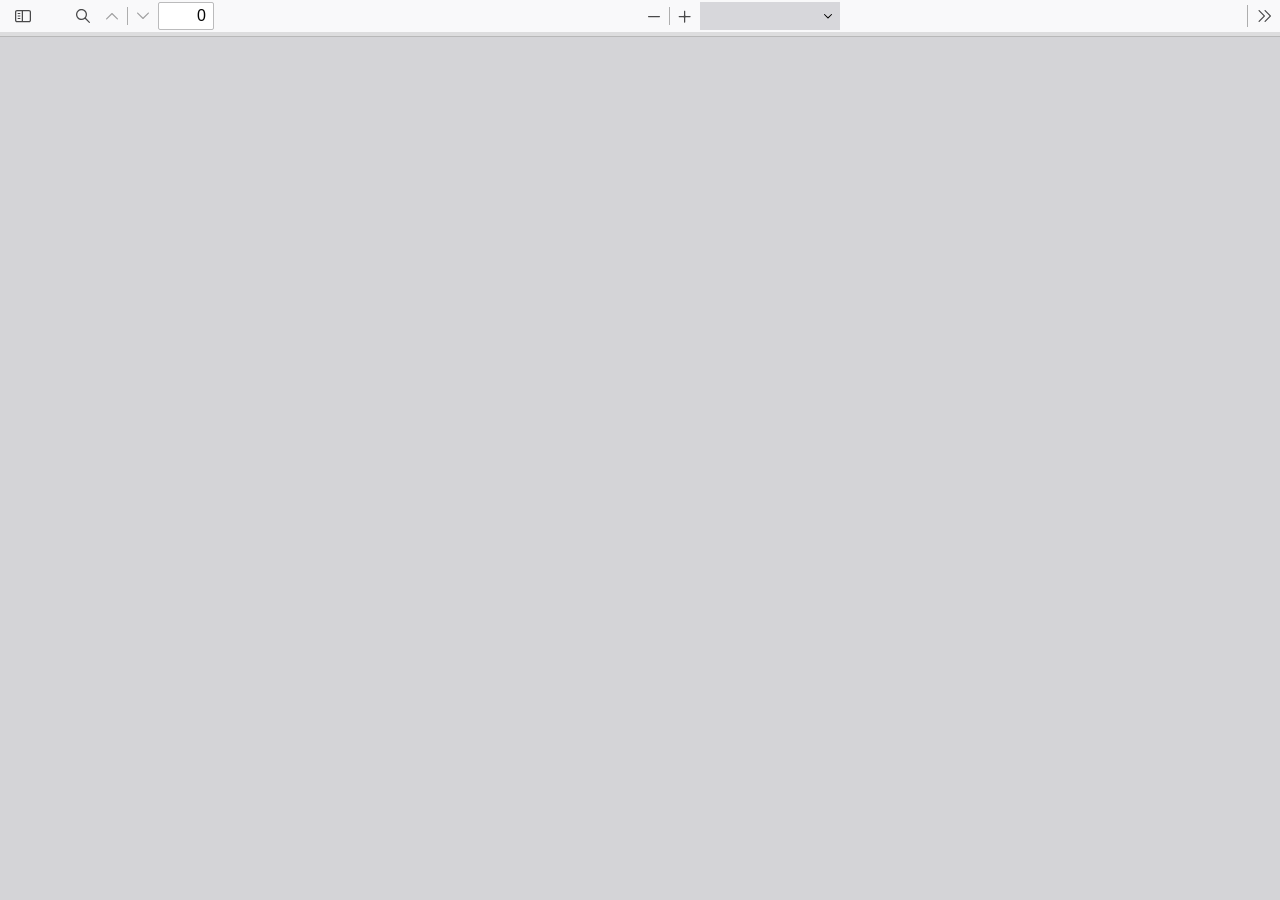
==== commit e4a8ecb8: "refactor: use the complete official PDF.js viewer" ====
--- a/index.html
+++ b/index.html
@@ -3,55 +3,10 @@
   <head>
     <meta charset="utf-8">
     <meta name="viewport" content="width=device-width, initial-scale=1">
-    <meta name="theme-color" content="#f8f9fb">
-    <meta name="description" content="MATH 213 MT1 Cheatsheet 在线阅读器">
+    <meta http-equiv="refresh" content="0; url=./assets/pdfjs/web/viewer.html?v=official-6.5.438">
     <title>MATH 213 · 在线阅读</title>
-    <link rel="stylesheet" href="./assets/pdfjs/web/pdf_viewer.css">
-    <link rel="stylesheet" href="./assets/reader.css">
-    <script type="module" src="./assets/reader.mjs"></script>
   </head>
   <body>
-    <header class="header">
-      <div class="identity">
-        <span class="book-mark" aria-hidden="true">M</span>
-        <div><h1>MATH 213 <span>MT1 Cheatsheet</span></h1><p>课程笔记 / 在线阅读</p></div>
-      </div>
-      <div class="toolbar" role="group" aria-label="阅读工具">
-        <form id="page-form" class="control-group" aria-label="页面导航">
-          <button id="previous-page" type="button" title="上一页" aria-label="上一页" disabled>←</button>
-          <label class="sr-only" for="page-number">跳转到页码</label>
-          <input id="page-number" type="number" min="1" step="1" value="1" inputmode="numeric" disabled>
-          <span class="page-total">/ <span id="page-count">—</span></span>
-          <button id="next-page" type="button" title="下一页" aria-label="下一页" disabled>→</button>
-        </form>
-        <div class="control-group" role="group" aria-label="缩放工具">
-          <button id="zoom-out" type="button" title="缩小" aria-label="缩小" disabled>−</button>
-          <output id="zoom-value" aria-live="polite" aria-label="当前缩放比例">—</output>
-          <button id="zoom-in" type="button" title="放大" aria-label="放大" disabled>+</button>
-          <span class="divider" aria-hidden="true"></span>
-          <button id="fit-width" class="text-button" type="button" aria-pressed="true" disabled>适应宽度</button>
-        </div>
-      </div>
-      <form id="search-form" class="search" role="search" aria-label="搜索文档">
-        <label class="sr-only" for="search-input">搜索文档文本</label>
-        <input id="search-input" type="search" placeholder="搜索文档…" autocomplete="off" disabled>
-        <button id="search-previous" type="button" title="上一个结果（Shift + Enter）" aria-label="上一个搜索结果" disabled>↑</button>
-        <button id="search-next" type="submit" title="下一个结果（Enter）" aria-label="下一个搜索结果" disabled>↓</button>
-        <output id="search-status" aria-live="polite"></output>
-      </form>
-    </header>
-    <main class="reading-area">
-      <div id="viewer-container" tabindex="0" role="region" aria-label="PDF 文档，支持滚动阅读" aria-busy="true">
-        <div id="viewer" class="pdfViewer"></div>
-      </div>
-      <div id="loading-status" class="notice" role="status">正在加载文档…</div>
-      <div id="error-message" class="notice error" role="alert" hidden>
-        <strong>文档加载失败</strong>
-        <p id="error-detail">请检查网络连接后重试。</p>
-        <button id="retry" class="text-button" type="button">重新加载</button>
-      </div>
-      <noscript><p class="notice">请启用 JavaScript，以使用在线 PDF 阅读器。</p></noscript>
-    </main>
-    <footer>课程参考资料 <span aria-hidden="true">·</span> <span id="reading-status" role="status">准备阅读</span></footer>
+    <p><a href="./assets/pdfjs/web/viewer.html?v=official-6.5.438">打开在线阅读器</a></p>
   </body>
 </html>
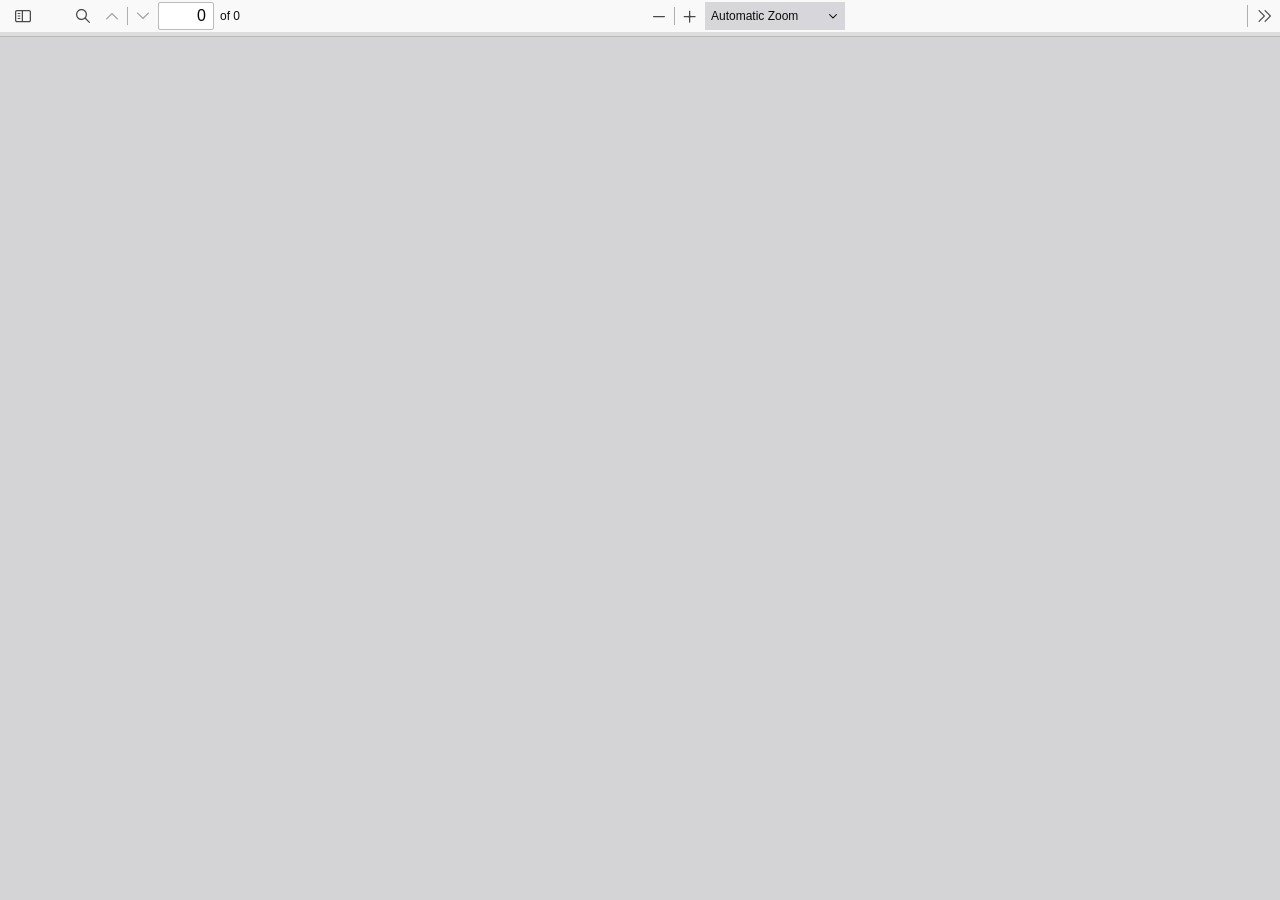
==== commit e1a1a9c4: "fix: show PDF viewer at homepage with sidebar closed" ====
--- a/index.html
+++ b/index.html
@@ -1,12 +1,1238 @@
 <!doctype html>
-<html lang="zh-CN">
+<!--
+Copyright 2012 Mozilla Foundation
+
+Licensed under the Apache License, Version 2.0 (the "License");
+you may not use this file except in compliance with the License.
+You may obtain a copy of the License at
+
+    http://www.apache.org/licenses/LICENSE-2.0
+
+Unless required by applicable law or agreed to in writing, software
+distributed under the License is distributed on an "AS IS" BASIS,
+WITHOUT WARRANTIES OR CONDITIONS OF ANY KIND, either express or implied.
+See the License for the specific language governing permissions and
+limitations under the License.
+
+Adobe CMap resources are covered by their own copyright but the same license:
+
+    Copyright 1990-2015 Adobe Systems Incorporated.
+
+See https://github.com/adobe-type-tools/cmap-resources
+-->
+<html dir="ltr" mozdisallowselectionprint>
   <head>
-    <meta charset="utf-8">
-    <meta name="viewport" content="width=device-width, initial-scale=1">
-    <meta http-equiv="refresh" content="0; url=./assets/pdfjs/web/viewer.html?v=official-6.5.438">
-    <title>MATH 213 · 在线阅读</title>
+    <meta charset="utf-8" />
+    <meta name="viewport" content="width=device-width, initial-scale=1, maximum-scale=1" />
+    <meta name="google" content="notranslate" />
+    <title>MATH 213 - MT1 Cheatsheet</title>
+
+  <meta
+      http-equiv="Content-Security-Policy"
+      content="default-src 'none'; script-src 'self' 'wasm-unsafe-eval'; worker-src 'self' blob:; style-src 'self'; img-src 'self' blob: data:; media-src blob:; font-src 'self' data:; connect-src * blob: data:; base-uri 'none'; form-action 'none';"
+    />
+
+<!-- This snippet is used in production (included from viewer.html) -->
+<link rel="resource" type="application/l10n" href="./assets/pdfjs/web/locale/locale.json" />
+<script src="./assets/pdfjs/build/pdf.mjs" type="module"></script>
+
+    <link rel="stylesheet" href="./assets/pdfjs/web/viewer.css" />
+
+  <script src="./assets/pdfjs/web/viewer.mjs" type="module"></script>
+    <link rel="stylesheet" href="./assets/viewer-overrides.css?v=direct-viewer-1" />
+    <script src="./assets/viewer-config.js?v=direct-viewer-1"></script>
   </head>
-  <body>
-    <p><a href="./assets/pdfjs/web/viewer.html?v=official-6.5.438">打开在线阅读器</a></p>
+
+  <body tabindex="0">
+    <div id="outerContainer">
+      <span id="viewer-alert" class="visuallyHidden" role="alert"></span>
+
+      <div id="mainContainer">
+        <div class="toolbar">
+          <div id="toolbarContainer">
+            <div id="toolbarViewer" class="toolbarHorizontalGroup">
+              <div id="toolbarViewerLeft" class="toolbarHorizontalGroup">
+                <button
+                  id="viewsManagerToggleButton"
+                  class="toolbarButton"
+                  type="button"
+                  tabindex="0"
+                  data-l10n-id="pdfjs-toggle-views-manager-button1"
+                  aria-expanded="false"
+                  aria-haspopup="true"
+                  aria-controls="viewsManager"
+                >
+                  <span data-l10n-id="pdfjs-toggle-views-manager-button1-label"></span>
+                </button>
+                <div
+                  id="viewsManager"
+                  class="menuContainer sidebar"
+                  hidden="true"
+                  role="dialog"
+                  aria-describedby="viewsManagerHeaderLabel"
+                  data-l10n-id="pdfjs-views-manager-sidebar"
+                >
+                  <div id="viewsManagerHeader">
+                    <div id="viewsManagerTitle">
+                      <div id="viewsManagerSelector">
+                        <button
+                          class="toolbarButton viewsManagerButton hasPopupMenu"
+                          type="button"
+                          id="viewsManagerSelectorButton"
+                          tabindex="0"
+                          data-l10n-id="pdfjs-views-manager-view-selector-button"
+                          aria-expanded="false"
+                          aria-haspopup="listbox"
+                          aria-controls="viewsManagerSelectorOptions"
+                        >
+                          <span data-l10n-id="pdfjs-views-manager-view-selector-button-label"></span>
+                        </button>
+                        <menu id="viewsManagerSelectorOptions" role="listbox" class="popupMenu withMark">
+                          <button id="thumbnailsViewMenu" role="option" type="button" tabindex="-1">
+                            <span data-l10n-id="pdfjs-views-manager-pages-option-label"></span>
+                          </button>
+                          <button id="outlinesViewMenu" role="option" type="button" tabindex="-1">
+                            <span data-l10n-id="pdfjs-views-manager-outlines-option-label"></span>
+                          </button>
+                          <button id="attachmentsViewMenu" role="option" type="button" tabindex="-1">
+                            <span data-l10n-id="pdfjs-views-manager-attachments-option-label"></span>
+                          </button>
+                          <button id="layersViewMenu" role="option" type="button" tabindex="-1">
+                            <span data-l10n-id="pdfjs-views-manager-layers-option-label"></span>
+                          </button>
+                        </menu>
+                      </div>
+                      <span id="viewsManagerHeaderLabel" class="viewsManagerLabel" role="heading" aria-level="2"></span>
+                      <button
+                        id="viewsManagerAddFileButton"
+                        class="toolbarButton viewsManagerButton"
+                        type="button"
+                        tabindex="0"
+                        data-l10n-id="pdfjs-views-manager-add-file-button"
+                        hidden="true"
+                      >
+                        <span data-l10n-id="pdfjs-views-manager-add-file-button-label"></span>
+                        <input id="viewsManagerAddFilePicker" type="file" accept="application/pdf,image/*" multiple />
+                      </button>
+                      <button
+                        id="viewsManagerCurrentOutlineButton"
+                        class="toolbarButton viewsManagerButton"
+                        type="button"
+                        tabindex="0"
+                        data-l10n-id="pdfjs-current-outline-item-button"
+                        hidden="true"
+                      >
+                        <span data-l10n-id="pdfjs-current-outline-item-button-label"></span>
+                      </button>
+                    </div>
+                    <div id="viewsManagerStatus">
+                      <div id="viewsManagerStatusAction">
+                        <span id="viewsManagerStatusActionLabelContainer" class="viewsManagerStatusLabel">
+                          <button
+                            id="viewsManagerStatusActionDeselectButton"
+                            class="hidden"
+                            type="button"
+                            tabindex="0"
+                            role="checkbox"
+                            aria-checked="true"
+                            aria-labelledby="viewsManagerStatusActionLabel"
+                          ></button>
+                          <span
+                            id="viewsManagerStatusActionLabel"
+                            class="viewsManagerStatusLabel"
+                            data-l10n-id="pdfjs-views-manager-pages-status-none-action-label"
+                          ></span>
+                        </span>
+                        <div id="actionSelector">
+                          <button
+                            id="viewsManagerStatusActionButton"
+                            class="viewsManagerButton hasPopupMenu"
+                            type="button"
+                            tabindex="0"
+                            aria-haspopup="menu"
+                            aria-controls="viewsManagerStatusActionOptions"
+                            aria-expanded="false"
+                          >
+                            <span data-l10n-id="pdfjs-views-manager-pages-status-action-button-label"></span>
+                          </button>
+                          <menu id="viewsManagerStatusActionOptions" class="popupMenu">
+                            <button id="viewsManagerStatusActionCopy" class="noIcon" role="menuitem" type="button" tabindex="-1" disabled>
+                              <span data-l10n-id="pdfjs-views-manager-pages-status-copy-button-label"></span>
+                            </button>
+                            <button id="viewsManagerStatusActionCut" class="noIcon" role="menuitem" type="button" tabindex="-1" disabled>
+                              <span data-l10n-id="pdfjs-views-manager-pages-status-cut-button-label"></span>
+                            </button>
+                            <button id="viewsManagerStatusActionDelete" class="noIcon" role="menuitem" type="button" tabindex="-1" disabled>
+                              <span data-l10n-id="pdfjs-views-manager-pages-status-delete-button-label"></span>
+                            </button>
+                            <button id="viewsManagerStatusActionExport" class="noIcon" role="menuitem" type="button" tabindex="-1" disabled>
+                              <span data-l10n-id="pdfjs-views-manager-pages-status-export-selected-button-label"></span>
+                            </button>
+                          </menu>
+                        </div>
+                      </div>
+                      <div id="viewsManagerStatusUndo" class="hidden">
+                        <span id="viewsManagerStatusUndoLabel" class="viewsManagerStatusLabel"></span>
+                        <div>
+                          <button id="viewsManagerStatusUndoButton" class="viewsManagerButton" type="button" tabindex="0">
+                            <span data-l10n-id="pdfjs-views-manager-status-undo-button-label"></span>
+                          </button>
+                          <button
+                            id="viewsManagerStatusUndoCloseButton"
+                            class="toolbarButton viewsManagerButton viewsCloseButton"
+                            type="button"
+                            tabindex="0"
+                            data-l10n-id="pdfjs-views-manager-status-close-button"
+                          >
+                            <span data-l10n-id="pdfjs-views-manager-status-close-button-label"></span>
+                          </button>
+                        </div>
+                      </div>
+                      <div id="viewsManagerStatusWarning" class="hidden">
+                        <span id="viewsManagerStatusWarningLabel" class="viewsManagerStatusLabel"></span>
+                        <button
+                          id="viewsManagerStatusWarningCloseButton"
+                          class="toolbarButton viewsManagerButton viewsCloseButton"
+                          type="button"
+                          tabindex="0"
+                          data-l10n-id="pdfjs-views-manager-status-close-button"
+                        >
+                          <span data-l10n-id="pdfjs-views-manager-status-close-button-label"></span>
+                        </button>
+                      </div>
+                      <div id="viewsManagerStatusWaiting" class="hidden">
+                        <span id="viewsManagerStatusWaitingLabel" class="viewsManagerStatusLabel"></span>
+                        <button
+                          id="viewsManagerStatusWaitingCloseButton"
+                          class="toolbarButton viewsManagerButton viewsCloseButton"
+                          type="button"
+                          tabindex="0"
+                          data-l10n-id="pdfjs-views-manager-status-close-button"
+                        >
+                          <span data-l10n-id="pdfjs-views-manager-status-close-button-label"></span>
+                        </button>
+                      </div>
+                    </div>
+                  </div>
+                  <div id="viewsManagerContent" tabindex="-1">
+                    <div id="thumbnailsView" class="thumbnailsView hidden" tabindex="-1"></div>
+                    <div id="outlinesView" class="treeView hidden"></div>
+                    <div id="attachmentsView" class="hidden"></div>
+                    <div id="layersView" class="treeView hidden"></div>
+                  </div>
+                  <div
+                    id="viewsManagerResizer"
+                    class="sidebarResizer"
+                    role="separator"
+                    aria-controls="viewsManager"
+                    tabindex="0"
+                    data-l10n-id="pdfjs-views-manager-sidebar-resizer"
+                  ></div>
+                </div>
+                <!-- sidebarContainer -->
+
+                <div class="toolbarButtonSpacer"></div>
+                <div class="toolbarButtonWithContainer">
+                  <button
+                    id="viewFindButton"
+                    class="toolbarButton"
+                    type="button"
+                    tabindex="0"
+                    data-l10n-id="pdfjs-findbar-button"
+                    aria-expanded="false"
+                    aria-controls="findbar"
+                  >
+                    <span data-l10n-id="pdfjs-findbar-button-label"></span>
+                  </button>
+                  <div class="hidden doorHanger toolbarHorizontalGroup" id="findbar">
+                    <div id="findInputContainer" class="toolbarHorizontalGroup">
+                      <span class="loadingInput end toolbarHorizontalGroup">
+                        <input id="findInput" class="toolbarField" tabindex="0" data-l10n-id="pdfjs-find-input" aria-invalid="false" />
+                      </span>
+                      <div class="toolbarHorizontalGroup">
+                        <button id="findPreviousButton" class="toolbarButton" type="button" tabindex="0" data-l10n-id="pdfjs-find-previous-button">
+                          <span data-l10n-id="pdfjs-find-previous-button-label"></span>
+                        </button>
+                        <div class="splitToolbarButtonSeparator"></div>
+                        <button id="findNextButton" class="toolbarButton" type="button" tabindex="0" data-l10n-id="pdfjs-find-next-button">
+                          <span data-l10n-id="pdfjs-find-next-button-label"></span>
+                        </button>
+                      </div>
+                    </div>
+
+                    <div id="findbarOptionsOneContainer" class="toolbarHorizontalGroup">
+                      <div class="toggleButton toolbarLabel">
+                        <input type="checkbox" id="findHighlightAll" tabindex="0" />
+                        <label for="findHighlightAll" data-l10n-id="pdfjs-find-highlight-checkbox"></label>
+                      </div>
+                      <div class="toggleButton toolbarLabel">
+                        <input type="checkbox" id="findMatchCase" tabindex="0" />
+                        <label for="findMatchCase" data-l10n-id="pdfjs-find-match-case-checkbox-label"></label>
+                      </div>
+                    </div>
+                    <div id="findbarOptionsTwoContainer" class="toolbarHorizontalGroup">
+                      <div class="toggleButton toolbarLabel">
+                        <input type="checkbox" id="findMatchDiacritics" tabindex="0" />
+                        <label for="findMatchDiacritics" data-l10n-id="pdfjs-find-match-diacritics-checkbox-label"></label>
+                      </div>
+                      <div class="toggleButton toolbarLabel">
+                        <input type="checkbox" id="findEntireWord" tabindex="0" />
+                        <label for="findEntireWord" data-l10n-id="pdfjs-find-entire-word-checkbox-label"></label>
+                      </div>
+                    </div>
+
+                    <div id="findbarMessageContainer" class="toolbarHorizontalGroup" aria-live="polite">
+                      <span id="findResultsCount" class="toolbarLabel"></span>
+                      <span id="findMsg" class="toolbarLabel"></span>
+                    </div>
+                  </div>
+                  <!-- findbar -->
+                </div>
+                <div class="toolbarHorizontalGroup hiddenSmallView">
+                  <button class="toolbarButton" type="button" id="previous" tabindex="0" data-l10n-id="pdfjs-previous-button">
+                    <span data-l10n-id="pdfjs-previous-button-label"></span>
+                  </button>
+                  <div class="splitToolbarButtonSeparator"></div>
+                  <button class="toolbarButton" type="button" id="next" tabindex="0" data-l10n-id="pdfjs-next-button">
+                    <span data-l10n-id="pdfjs-next-button-label"></span>
+                  </button>
+                </div>
+                <div class="toolbarHorizontalGroup">
+                  <span class="loadingInput start toolbarHorizontalGroup">
+                    <input
+                      type="number"
+                      id="pageNumber"
+                      class="toolbarField"
+                      value="1"
+                      min="1"
+                      tabindex="0"
+                      data-l10n-id="pdfjs-page-input"
+                      autocomplete="off"
+                    />
+                  </span>
+                  <span id="numPages" class="toolbarLabel"></span>
+                </div>
+              </div>
+              <div id="toolbarViewerMiddle" class="toolbarHorizontalGroup">
+                <div class="toolbarHorizontalGroup">
+                  <button id="zoomOutButton" class="toolbarButton" type="button" tabindex="0" data-l10n-id="pdfjs-zoom-out-button">
+                    <span data-l10n-id="pdfjs-zoom-out-button-label"></span>
+                  </button>
+                  <div class="splitToolbarButtonSeparator"></div>
+                  <button id="zoomInButton" class="toolbarButton" type="button" tabindex="0" data-l10n-id="pdfjs-zoom-in-button">
+                    <span data-l10n-id="pdfjs-zoom-in-button-label"></span>
+                  </button>
+                </div>
+                <span id="scaleSelectContainer" class="dropdownToolbarButton">
+                  <select id="scaleSelect" tabindex="0" data-l10n-id="pdfjs-zoom-select">
+                    <option id="pageAutoOption" value="auto" selected="selected" data-l10n-id="pdfjs-page-scale-auto"></option>
+                    <option id="pageActualOption" value="page-actual" data-l10n-id="pdfjs-page-scale-actual"></option>
+                    <option id="pageFitOption" value="page-fit" data-l10n-id="pdfjs-page-scale-fit"></option>
+                    <option id="pageWidthOption" value="page-width" data-l10n-id="pdfjs-page-scale-width"></option>
+                    <option
+                      id="customScaleOption"
+                      value="custom"
+                      disabled="disabled"
+                      hidden="true"
+                      data-l10n-id="pdfjs-page-scale-percent"
+                      data-l10n-args='{ "scale": 0 }'
+                    ></option>
+                    <option value="0.5" data-l10n-id="pdfjs-page-scale-percent" data-l10n-args='{ "scale": 50 }'></option>
+                    <option value="0.75" data-l10n-id="pdfjs-page-scale-percent" data-l10n-args='{ "scale": 75 }'></option>
+                    <option value="1" data-l10n-id="pdfjs-page-scale-percent" data-l10n-args='{ "scale": 100 }'></option>
+                    <option value="1.25" data-l10n-id="pdfjs-page-scale-percent" data-l10n-args='{ "scale": 125 }'></option>
+                    <option value="1.5" data-l10n-id="pdfjs-page-scale-percent" data-l10n-args='{ "scale": 150 }'></option>
+                    <option value="2" data-l10n-id="pdfjs-page-scale-percent" data-l10n-args='{ "scale": 200 }'></option>
+                    <option value="3" data-l10n-id="pdfjs-page-scale-percent" data-l10n-args='{ "scale": 300 }'></option>
+                    <option value="4" data-l10n-id="pdfjs-page-scale-percent" data-l10n-args='{ "scale": 400 }'></option>
+                  </select>
+                </span>
+              </div>
+              <div id="toolbarViewerRight" class="toolbarHorizontalGroup">
+                <div id="editorModeButtons" class="toolbarHorizontalGroup">
+                  <div id="signatureProperties" class="toolbarButtonWithContainer" hidden="true">
+                    <button
+                      id="signaturePropertiesButton"
+                      class="toolbarButton"
+                      type="button"
+                      tabindex="0"
+                      aria-expanded="false"
+                      aria-haspopup="true"
+                      aria-controls="signaturePropertiesPanel"
+                      data-l10n-id="pdfjs-digital-signature-properties-button"
+                    >
+                      <span data-l10n-id="pdfjs-digital-signature-properties-button-label"></span>
+                    </button>
+                    <div class="editorParamsToolbar hidden doorHangerRight" id="signaturePropertiesPanel" role="region">
+                      <div id="signaturePropertiesContainer" class="signaturePropertiesContainer">
+                        <div id="signaturePropertiesBanner" class="sigBanner" hidden="true" role="status"></div>
+                        <ul id="signaturePropertiesList" class="signaturePropertiesList" tabindex="-1"></ul>
+                      </div>
+                    </div>
+                  </div>
+                  <div id="signaturePropertiesSeparator" class="verticalToolbarSeparator" hidden="true"></div>
+                  <div id="editorComment" class="toolbarButtonWithContainer" hidden="true">
+                    <button
+                      id="editorCommentButton"
+                      class="toolbarButton"
+                      type="button"
+                      tabindex="0"
+                      disabled="disabled"
+                      aria-expanded="false"
+                      aria-haspopup="true"
+                      aria-controls="editorCommentParamsToolbar"
+                      data-l10n-id="pdfjs-editor-comment-button"
+                    >
+                      <span data-l10n-id="pdfjs-editor-comment-button-label"></span>
+                    </button>
+                    <div class="editorParamsToolbar hidden menu" id="editorCommentParamsToolbar">
+                      <div id="editorCommentsSidebar" class="menuContainer comment sidebar" role="landmark" aria-labelledby="editorCommentsSidebarHeader">
+                        <div id="editorCommentsSidebarResizer" class="sidebarResizer" role="separator" aria-controls="editorCommentsSidebar" tabindex="0"></div>
+                        <div id="editorCommentsSidebarHeader" role="heading" aria-level="2">
+                          <span class="commentCount">
+                            <span id="editorCommentsSidebarTitle" data-l10n-id="pdfjs-editor-comments-sidebar-title" data-l10n-args='{ "count": 0 }'></span>
+                            <span id="editorCommentsSidebarCount"></span>
+                          </span>
+                          <button id="editorCommentsSidebarCloseButton" type="button" tabindex="0" data-l10n-id="pdfjs-editor-comments-sidebar-close-button">
+                            <span data-l10n-id="pdfjs-editor-comments-sidebar-close-button-label"></span>
+                          </button>
+                        </div>
+                        <div id="editorCommentsSidebarListContainer" tabindex="-1">
+                          <ul id="editorCommentsSidebarList"></ul>
+                        </div>
+                      </div>
+                    </div>
+                  </div>
+                  <div id="editorSignature" class="toolbarButtonWithContainer" hidden="true">
+                    <button
+                      id="editorSignatureButton"
+                      class="toolbarButton"
+                      type="button"
+                      tabindex="0"
+                      disabled="disabled"
+                      aria-expanded="false"
+                      aria-haspopup="true"
+                      aria-controls="editorSignatureParamsToolbar"
+                      data-l10n-id="pdfjs-editor-signature-button"
+                    >
+                      <span data-l10n-id="pdfjs-editor-signature-button-label"></span>
+                    </button>
+                    <div class="editorParamsToolbar hidden doorHangerRight menu" id="editorSignatureParamsToolbar">
+                      <div id="addSignatureDoorHanger" class="menuContainer" role="region" data-l10n-id="pdfjs-editor-add-signature-container">
+                        <button
+                          id="editorSignatureAddSignature"
+                          class="toolbarButton labeled"
+                          type="button"
+                          tabindex="0"
+                          data-l10n-id="pdfjs-editor-signature-add-signature-button"
+                        >
+                          <span data-l10n-id="pdfjs-editor-signature-add-signature-button-label" class="editorParamsLabel"></span>
+                        </button>
+                      </div>
+                    </div>
+                  </div>
+                  <div id="editorHighlight" class="toolbarButtonWithContainer">
+                    <button
+                      id="editorHighlightButton"
+                      class="toolbarButton"
+                      type="button"
+                      disabled="disabled"
+                      aria-expanded="false"
+                      aria-haspopup="true"
+                      aria-controls="editorHighlightParamsToolbar"
+                      tabindex="0"
+                      data-l10n-id="pdfjs-editor-highlight-button"
+                    >
+                      <span data-l10n-id="pdfjs-editor-highlight-button-label"></span>
+                    </button>
+                    <div class="editorParamsToolbar hidden doorHangerRight" id="editorHighlightParamsToolbar">
+                      <div id="highlightParamsToolbarContainer" class="editorParamsToolbarContainer">
+                        <div id="editorHighlightColorPicker" class="colorPicker">
+                          <span id="highlightColorPickerLabel" class="editorParamsLabel" data-l10n-id="pdfjs-editor-highlight-colorpicker-label"></span>
+                        </div>
+                        <div id="editorHighlightThickness">
+                          <label
+                            for="editorFreeHighlightThickness"
+                            class="editorParamsLabel"
+                            data-l10n-id="pdfjs-editor-free-highlight-thickness-input"
+                          ></label>
+                          <div class="thicknessPicker">
+                            <input
+                              type="range"
+                              id="editorFreeHighlightThickness"
+                              class="editorParamsSlider"
+                              data-l10n-id="pdfjs-editor-free-highlight-thickness-title"
+                              value="12"
+                              min="8"
+                              max="24"
+                              step="1"
+                              tabindex="0"
+                            />
+                          </div>
+                        </div>
+                        <div id="editorHighlightVisibility">
+                          <div class="divider"></div>
+                          <div class="toggler">
+                            <label for="editorHighlightShowAll" class="editorParamsLabel" data-l10n-id="pdfjs-editor-highlight-show-all-button-label"></label>
+                            <button
+                              id="editorHighlightShowAll"
+                              class="toggle-button"
+                              type="button"
+                              data-l10n-id="pdfjs-editor-highlight-show-all-button"
+                              aria-pressed="true"
+                              tabindex="0"
+                            ></button>
+                          </div>
+                        </div>
+                      </div>
+                    </div>
+                  </div>
+                  <div id="editorFreeText" class="toolbarButtonWithContainer">
+                    <button
+                      id="editorFreeTextButton"
+                      class="toolbarButton"
+                      type="button"
+                      disabled="disabled"
+                      aria-expanded="false"
+                      aria-haspopup="true"
+                      aria-controls="editorFreeTextParamsToolbar"
+                      tabindex="0"
+                      data-l10n-id="pdfjs-editor-free-text-button"
+                    >
+                      <span data-l10n-id="pdfjs-editor-free-text-button-label"></span>
+                    </button>
+                    <div class="editorParamsToolbar hidden doorHangerRight" id="editorFreeTextParamsToolbar">
+                      <div class="editorParamsToolbarContainer">
+                        <div class="editorParamsSetter">
+                          <label for="editorFreeTextColor" class="editorParamsLabel" data-l10n-id="pdfjs-editor-free-text-color-input"></label>
+                          <input type="color" id="editorFreeTextColor" class="editorParamsColor" tabindex="0" />
+                        </div>
+                        <div class="editorParamsSetter">
+                          <label for="editorFreeTextFontSize" class="editorParamsLabel" data-l10n-id="pdfjs-editor-free-text-size-input"></label>
+                          <input type="range" id="editorFreeTextFontSize" class="editorParamsSlider" value="10" min="5" max="100" step="1" tabindex="0" />
+                        </div>
+                      </div>
+                    </div>
+                  </div>
+                  <div id="editorInk" class="toolbarButtonWithContainer">
+                    <button
+                      id="editorInkButton"
+                      class="toolbarButton"
+                      type="button"
+                      disabled="disabled"
+                      aria-expanded="false"
+                      aria-haspopup="true"
+                      aria-controls="editorInkParamsToolbar"
+                      tabindex="0"
+                      data-l10n-id="pdfjs-editor-ink-button"
+                    >
+                      <span data-l10n-id="pdfjs-editor-ink-button-label"></span>
+                    </button>
+                    <div class="editorParamsToolbar hidden doorHangerRight" id="editorInkParamsToolbar">
+                      <div class="editorParamsToolbarContainer">
+                        <div class="editorParamsSetter">
+                          <label for="editorInkColor" class="editorParamsLabel" data-l10n-id="pdfjs-editor-ink-color-input"></label>
+                          <input type="color" id="editorInkColor" class="editorParamsColor" tabindex="0" />
+                        </div>
+                        <div class="editorParamsSetter">
+                          <label for="editorInkThickness" class="editorParamsLabel" data-l10n-id="pdfjs-editor-ink-thickness-input"></label>
+                          <input type="range" id="editorInkThickness" class="editorParamsSlider" value="1" min="1" max="20" step="1" tabindex="0" />
+                        </div>
+                        <div class="editorParamsSetter">
+                          <label for="editorInkOpacity" class="editorParamsLabel" data-l10n-id="pdfjs-editor-ink-opacity-input"></label>
+                          <input type="range" id="editorInkOpacity" class="editorParamsSlider" value="1" min="0.05" max="1" step="0.05" tabindex="0" />
+                        </div>
+                      </div>
+                    </div>
+                  </div>
+                  <div id="editorStamp" class="toolbarButtonWithContainer">
+                    <button
+                      id="editorStampButton"
+                      class="toolbarButton"
+                      type="button"
+                      disabled="disabled"
+                      aria-expanded="false"
+                      aria-haspopup="true"
+                      aria-controls="editorStampParamsToolbar"
+                      tabindex="0"
+                      data-l10n-id="pdfjs-editor-stamp-button"
+                    >
+                      <span data-l10n-id="pdfjs-editor-stamp-button-label"></span>
+                    </button>
+                    <div class="editorParamsToolbar hidden doorHangerRight menu" id="editorStampParamsToolbar">
+                      <div class="menuContainer">
+                        <button
+                          id="editorStampAddImage"
+                          class="toolbarButton labeled"
+                          type="button"
+                          tabindex="0"
+                          data-l10n-id="pdfjs-editor-stamp-add-image-button"
+                        >
+                          <span class="editorParamsLabel" data-l10n-id="pdfjs-editor-stamp-add-image-button-label"></span>
+                        </button>
+                      </div>
+                    </div>
+                  </div>
+                </div>
+
+                <div id="editorModeSeparator" class="verticalToolbarSeparator"></div>
+
+                <div class="toolbarHorizontalGroup hiddenMediumView">
+                  <button id="printButton" class="toolbarButton" type="button" tabindex="0" data-l10n-id="pdfjs-print-button">
+                    <span data-l10n-id="pdfjs-print-button-label"></span>
+                  </button>
+
+                  <button id="downloadButton" class="toolbarButton" type="button" tabindex="0" data-l10n-id="pdfjs-save-button">
+                    <span data-l10n-id="pdfjs-save-button-label"></span>
+                  </button>
+                </div>
+
+                <div class="verticalToolbarSeparator hiddenMediumView"></div>
+
+                <div id="secondaryToolbarToggle" class="toolbarButtonWithContainer">
+                  <button
+                    id="secondaryToolbarToggleButton"
+                    class="toolbarButton"
+                    type="button"
+                    tabindex="0"
+                    data-l10n-id="pdfjs-tools-button"
+                    aria-expanded="false"
+                    aria-haspopup="true"
+                    aria-controls="secondaryToolbar"
+                  >
+                    <span data-l10n-id="pdfjs-tools-button-label"></span>
+                  </button>
+                  <div id="secondaryToolbar" class="hidden doorHangerRight menu">
+                    <div id="secondaryToolbarButtonContainer" class="menuContainer">
+                      <button id="secondaryOpenFile" class="toolbarButton labeled" type="button" tabindex="0" data-l10n-id="pdfjs-open-file-button">
+                        <span data-l10n-id="pdfjs-open-file-button-label"></span>
+                      </button>
+
+                      <div class="visibleMediumView">
+                        <button id="secondaryPrint" class="toolbarButton labeled" type="button" tabindex="0" data-l10n-id="pdfjs-print-button">
+                          <span data-l10n-id="pdfjs-print-button-label"></span>
+                        </button>
+
+                        <button id="secondaryDownload" class="toolbarButton labeled" type="button" tabindex="0" data-l10n-id="pdfjs-save-button">
+                          <span data-l10n-id="pdfjs-save-button-label"></span>
+                        </button>
+
+                      </div>
+
+                      <div class="horizontalToolbarSeparator"></div>
+
+                      <button id="presentationMode" class="toolbarButton labeled" type="button" tabindex="0" data-l10n-id="pdfjs-presentation-mode-button">
+                        <span data-l10n-id="pdfjs-presentation-mode-button-label"></span>
+                      </button>
+
+                      <a href="#" id="viewBookmark" class="toolbarButton labeled" tabindex="0" data-l10n-id="pdfjs-bookmark-button">
+                        <span data-l10n-id="pdfjs-bookmark-button-label"></span>
+                      </a>
+
+                      <div id="viewBookmarkSeparator" class="horizontalToolbarSeparator"></div>
+
+                      <button id="firstPage" class="toolbarButton labeled" type="button" tabindex="0" data-l10n-id="pdfjs-first-page-button">
+                        <span data-l10n-id="pdfjs-first-page-button-label"></span>
+                      </button>
+                      <button id="lastPage" class="toolbarButton labeled" type="button" tabindex="0" data-l10n-id="pdfjs-last-page-button">
+                        <span data-l10n-id="pdfjs-last-page-button-label"></span>
+                      </button>
+
+                      <div class="horizontalToolbarSeparator"></div>
+
+                      <button id="pageRotateCw" class="toolbarButton labeled" type="button" tabindex="0" data-l10n-id="pdfjs-page-rotate-cw-button">
+                        <span data-l10n-id="pdfjs-page-rotate-cw-button-label"></span>
+                      </button>
+                      <button id="pageRotateCcw" class="toolbarButton labeled" type="button" tabindex="0" data-l10n-id="pdfjs-page-rotate-ccw-button">
+                        <span data-l10n-id="pdfjs-page-rotate-ccw-button-label"></span>
+                      </button>
+
+                      <div class="horizontalToolbarSeparator"></div>
+
+                      <div id="cursorToolButtons" role="radiogroup">
+                        <button
+                          id="cursorSelectTool"
+                          class="toolbarButton labeled toggled"
+                          type="button"
+                          tabindex="0"
+                          data-l10n-id="pdfjs-cursor-text-select-tool-button"
+                          role="radio"
+                          aria-checked="true"
+                        >
+                          <span data-l10n-id="pdfjs-cursor-text-select-tool-button-label"></span>
+                        </button>
+                        <button
+                          id="cursorHandTool"
+                          class="toolbarButton labeled"
+                          type="button"
+                          tabindex="0"
+                          data-l10n-id="pdfjs-cursor-hand-tool-button"
+                          role="radio"
+                          aria-checked="false"
+                        >
+                          <span data-l10n-id="pdfjs-cursor-hand-tool-button-label"></span>
+                        </button>
+                      </div>
+
+                      <div class="horizontalToolbarSeparator"></div>
+
+                      <div id="scrollModeButtons" role="radiogroup">
+                        <button
+                          id="scrollPage"
+                          class="toolbarButton labeled"
+                          type="button"
+                          tabindex="0"
+                          data-l10n-id="pdfjs-scroll-page-button"
+                          role="radio"
+                          aria-checked="false"
+                        >
+                          <span data-l10n-id="pdfjs-scroll-page-button-label"></span>
+                        </button>
+                        <button
+                          id="scrollVertical"
+                          class="toolbarButton labeled toggled"
+                          type="button"
+                          tabindex="0"
+                          data-l10n-id="pdfjs-scroll-vertical-button"
+                          role="radio"
+                          aria-checked="true"
+                        >
+                          <span data-l10n-id="pdfjs-scroll-vertical-button-label"></span>
+                        </button>
+                        <button
+                          id="scrollHorizontal"
+                          class="toolbarButton labeled"
+                          type="button"
+                          tabindex="0"
+                          data-l10n-id="pdfjs-scroll-horizontal-button"
+                          role="radio"
+                          aria-checked="false"
+                        >
+                          <span data-l10n-id="pdfjs-scroll-horizontal-button-label"></span>
+                        </button>
+                        <button
+                          id="scrollWrapped"
+                          class="toolbarButton labeled"
+                          type="button"
+                          tabindex="0"
+                          data-l10n-id="pdfjs-scroll-wrapped-button"
+                          role="radio"
+                          aria-checked="false"
+                        >
+                          <span data-l10n-id="pdfjs-scroll-wrapped-button-label"></span>
+                        </button>
+                      </div>
+
+                      <div class="horizontalToolbarSeparator"></div>
+
+                      <div id="spreadModeButtons" role="radiogroup">
+                        <button
+                          id="spreadNone"
+                          class="toolbarButton labeled toggled"
+                          type="button"
+                          tabindex="0"
+                          data-l10n-id="pdfjs-spread-none-button"
+                          role="radio"
+                          aria-checked="true"
+                        >
+                          <span data-l10n-id="pdfjs-spread-none-button-label"></span>
+                        </button>
+                        <button
+                          id="spreadOdd"
+                          class="toolbarButton labeled"
+                          type="button"
+                          tabindex="0"
+                          data-l10n-id="pdfjs-spread-odd-button"
+                          role="radio"
+                          aria-checked="false"
+                        >
+                          <span data-l10n-id="pdfjs-spread-odd-button-label"></span>
+                        </button>
+                        <button
+                          id="spreadEven"
+                          class="toolbarButton labeled"
+                          type="button"
+                          tabindex="0"
+                          data-l10n-id="pdfjs-spread-even-button"
+                          role="radio"
+                          aria-checked="false"
+                        >
+                          <span data-l10n-id="pdfjs-spread-even-button-label"></span>
+                        </button>
+                      </div>
+
+                      <div id="imageAltTextSettingsSeparator" class="horizontalToolbarSeparator hidden"></div>
+                      <button
+                        id="imageAltTextSettings"
+                        type="button"
+                        class="toolbarButton labeled hidden"
+                        tabindex="0"
+                        data-l10n-id="pdfjs-image-alt-text-settings-button"
+                        aria-controls="altTextSettingsDialog"
+                      >
+                        <span data-l10n-id="pdfjs-image-alt-text-settings-button-label"></span>
+                      </button>
+
+                      <div class="horizontalToolbarSeparator"></div>
+
+                      <button
+                        id="documentProperties"
+                        class="toolbarButton labeled"
+                        type="button"
+                        tabindex="0"
+                        data-l10n-id="pdfjs-document-properties-button"
+                        aria-controls="documentPropertiesDialog"
+                      >
+                        <span data-l10n-id="pdfjs-document-properties-button-label"></span>
+                      </button>
+                    </div>
+                  </div>
+                  <!-- secondaryToolbar -->
+                </div>
+              </div>
+            </div>
+            <div id="loadingBar">
+              <div class="progress">
+                <div class="glimmer"></div>
+              </div>
+            </div>
+          </div>
+        </div>
+
+        <div id="viewerContainer" tabindex="0">
+          <div id="viewer" class="pdfViewer"></div>
+        </div>
+      </div>
+      <!-- mainContainer -->
+
+      <div id="dialogContainer">
+        <dialog id="passwordDialog">
+          <div class="row">
+            <label for="password" id="passwordText" data-l10n-id="pdfjs-password-label"></label>
+          </div>
+          <div class="row">
+            <input type="password" id="password" class="toolbarField" />
+          </div>
+          <div class="buttonRow">
+            <button id="passwordCancel" class="secondaryButton" type="button"><span data-l10n-id="pdfjs-password-cancel-button"></span></button>
+            <button id="passwordSubmit" class="primaryButton" type="button"><span data-l10n-id="pdfjs-password-ok-button"></span></button>
+          </div>
+        </dialog>
+        <dialog id="documentPropertiesDialog">
+          <div class="row">
+            <span id="fileNameLabel" data-l10n-id="pdfjs-document-properties-file-name"></span>
+            <p id="fileNameField" aria-labelledby="fileNameLabel">-</p>
+          </div>
+          <div class="row">
+            <span id="fileSizeLabel" data-l10n-id="pdfjs-document-properties-file-size"></span>
+            <p id="fileSizeField" aria-labelledby="fileSizeLabel">-</p>
+          </div>
+          <div class="separator"></div>
+          <div class="row">
+            <span id="titleLabel" data-l10n-id="pdfjs-document-properties-title"></span>
+            <p id="titleField" aria-labelledby="titleLabel">-</p>
+          </div>
+          <div class="row">
+            <span id="authorLabel" data-l10n-id="pdfjs-document-properties-author"></span>
+            <p id="authorField" aria-labelledby="authorLabel">-</p>
+          </div>
+          <div class="row">
+            <span id="subjectLabel" data-l10n-id="pdfjs-document-properties-subject"></span>
+            <p id="subjectField" aria-labelledby="subjectLabel">-</p>
+          </div>
+          <div class="row">
+            <span id="keywordsLabel" data-l10n-id="pdfjs-document-properties-keywords"></span>
+            <p id="keywordsField" aria-labelledby="keywordsLabel">-</p>
+          </div>
+          <div class="row">
+            <span id="creationDateLabel" data-l10n-id="pdfjs-document-properties-creation-date"></span>
+            <p id="creationDateField" aria-labelledby="creationDateLabel">-</p>
+          </div>
+          <div class="row">
+            <span id="modificationDateLabel" data-l10n-id="pdfjs-document-properties-modification-date"></span>
+            <p id="modificationDateField" aria-labelledby="modificationDateLabel">-</p>
+          </div>
+          <div class="row">
+            <span id="creatorLabel" data-l10n-id="pdfjs-document-properties-creator"></span>
+            <p id="creatorField" aria-labelledby="creatorLabel">-</p>
+          </div>
+          <div class="separator"></div>
+          <div class="row">
+            <span id="producerLabel" data-l10n-id="pdfjs-document-properties-producer"></span>
+            <p id="producerField" aria-labelledby="producerLabel">-</p>
+          </div>
+          <div class="row">
+            <span id="versionLabel" data-l10n-id="pdfjs-document-properties-version"></span>
+            <p id="versionField" aria-labelledby="versionLabel">-</p>
+          </div>
+          <div class="row">
+            <span id="pageCountLabel" data-l10n-id="pdfjs-document-properties-page-count"></span>
+            <p id="pageCountField" aria-labelledby="pageCountLabel">-</p>
+          </div>
+          <div class="row">
+            <span id="pageSizeLabel" data-l10n-id="pdfjs-document-properties-page-size"></span>
+            <p id="pageSizeField" aria-labelledby="pageSizeLabel">-</p>
+          </div>
+          <div class="separator"></div>
+          <div class="row">
+            <span id="linearizedLabel" data-l10n-id="pdfjs-document-properties-linearized"></span>
+            <p id="linearizedField" aria-labelledby="linearizedLabel">-</p>
+          </div>
+          <div class="buttonRow">
+            <button id="documentPropertiesClose" class="secondaryButton" type="button">
+              <span data-l10n-id="pdfjs-document-properties-close-button"></span>
+            </button>
+          </div>
+        </dialog>
+        <dialog class="dialog altText" id="altTextDialog" aria-labelledby="dialogLabel" aria-describedby="dialogDescription">
+          <div id="altTextContainer" class="mainContainer">
+            <div id="overallDescription">
+              <span id="dialogLabel" data-l10n-id="pdfjs-editor-alt-text-dialog-label" class="title"></span>
+              <span id="dialogDescription" data-l10n-id="pdfjs-editor-alt-text-dialog-description"></span>
+            </div>
+            <div id="addDescription">
+              <div class="radio">
+                <div class="radioButton">
+                  <input type="radio" id="descriptionButton" name="altTextOption" tabindex="0" aria-describedby="descriptionAreaLabel" checked />
+                  <label for="descriptionButton" data-l10n-id="pdfjs-editor-alt-text-add-description-label"></label>
+                </div>
+                <div class="radioLabel">
+                  <span id="descriptionAreaLabel" data-l10n-id="pdfjs-editor-alt-text-add-description-description"></span>
+                </div>
+              </div>
+              <div class="descriptionArea">
+                <textarea id="descriptionTextarea" aria-labelledby="descriptionAreaLabel" data-l10n-id="pdfjs-editor-alt-text-textarea" tabindex="0"></textarea>
+              </div>
+            </div>
+            <div id="markAsDecorative">
+              <div class="radio">
+                <div class="radioButton">
+                  <input type="radio" id="decorativeButton" name="altTextOption" aria-describedby="decorativeLabel" />
+                  <label for="decorativeButton" data-l10n-id="pdfjs-editor-alt-text-mark-decorative-label"></label>
+                </div>
+                <div class="radioLabel">
+                  <span id="decorativeLabel" data-l10n-id="pdfjs-editor-alt-text-mark-decorative-description"></span>
+                </div>
+              </div>
+            </div>
+            <div id="buttons">
+              <button id="altTextCancel" class="secondaryButton" type="button" tabindex="0">
+                <span data-l10n-id="pdfjs-editor-alt-text-cancel-button"></span>
+              </button>
+              <button id="altTextSave" class="primaryButton" type="button" tabindex="0"><span data-l10n-id="pdfjs-editor-alt-text-save-button"></span></button>
+            </div>
+          </div>
+        </dialog>
+        <dialog class="dialog newAltText" id="newAltTextDialog" aria-labelledby="newAltTextTitle" aria-describedby="newAltTextDescription" tabindex="0">
+          <div id="newAltTextContainer" class="mainContainer">
+            <div class="title">
+              <span id="newAltTextTitle" data-l10n-id="pdfjs-editor-new-alt-text-dialog-edit-label" role="sectionhead" tabindex="0"></span>
+            </div>
+            <div id="mainContent">
+              <div id="descriptionAndSettings">
+                <div id="descriptionInstruction">
+                  <div id="newAltTextDescriptionContainer">
+                    <div class="altTextSpinner" role="status" aria-live="polite"></div>
+                    <textarea
+                      id="newAltTextDescriptionTextarea"
+                      aria-labelledby="descriptionAreaLabel"
+                      data-l10n-id="pdfjs-editor-new-alt-text-textarea"
+                      tabindex="0"
+                    ></textarea>
+                  </div>
+                  <span id="newAltTextDescription" role="note" data-l10n-id="pdfjs-editor-new-alt-text-description"></span>
+                  <div id="newAltTextDisclaimer" role="note">
+                    <div>
+                      <span data-l10n-id="pdfjs-editor-new-alt-text-disclaimer1"></span>
+                      <a
+                        href="https://support.mozilla.org/en-US/kb/pdf-alt-text"
+                        target="_blank"
+                        rel="noopener noreferrer"
+                        id="newAltTextLearnMore"
+                        data-l10n-id="pdfjs-editor-new-alt-text-disclaimer-learn-more-url"
+                        tabindex="0"
+                      ></a>
+                    </div>
+                  </div>
+                </div>
+                <div id="newAltTextCreateAutomatically" class="toggler">
+                  <button id="newAltTextCreateAutomaticallyButton" class="toggle-button" type="button" aria-pressed="true" tabindex="0"></button>
+                  <label
+                    for="newAltTextCreateAutomaticallyButton"
+                    class="togglerLabel"
+                    data-l10n-id="pdfjs-editor-new-alt-text-create-automatically-button-label"
+                  ></label>
+                </div>
+                <div id="newAltTextDownloadModel" class="hidden">
+                  <span
+                    id="newAltTextDownloadModelDescription"
+                    data-l10n-id="pdfjs-editor-new-alt-text-ai-model-downloading-progress"
+                    aria-valuemin="0"
+                    data-l10n-args='{ "totalSize": 0, "downloadedSize": 0 }'
+                  ></span>
+                </div>
+              </div>
+              <div id="newAltTextImagePreview"></div>
+            </div>
+            <div id="newAltTextError" class="messageBar">
+              <div>
+                <div>
+                  <span class="title" data-l10n-id="pdfjs-editor-new-alt-text-error-title"></span>
+                  <span class="description" data-l10n-id="pdfjs-editor-new-alt-text-error-description"></span>
+                </div>
+                <button id="newAltTextCloseButton" class="closeButton" type="button" tabindex="0">
+                  <span data-l10n-id="pdfjs-editor-new-alt-text-error-close-button"></span>
+                </button>
+              </div>
+            </div>
+            <div id="newAltTextButtons" class="dialogButtonsGroup">
+              <button id="newAltTextCancel" type="button" class="secondaryButton hidden" tabindex="0">
+                <span data-l10n-id="pdfjs-editor-alt-text-cancel-button"></span>
+              </button>
+              <button id="newAltTextNotNow" type="button" class="secondaryButton" tabindex="0">
+                <span data-l10n-id="pdfjs-editor-new-alt-text-not-now-button"></span>
+              </button>
+              <button id="newAltTextSave" type="button" class="primaryButton" tabindex="0">
+                <span data-l10n-id="pdfjs-editor-alt-text-save-button"></span>
+              </button>
+            </div>
+          </div>
+        </dialog>
+
+        <dialog class="dialog" id="altTextSettingsDialog" aria-labelledby="altTextSettingsTitle">
+          <div id="altTextSettingsContainer" class="mainContainer">
+            <div class="title">
+              <span id="altTextSettingsTitle" data-l10n-id="pdfjs-editor-alt-text-settings-dialog-label" role="sectionhead" tabindex="0" class="title"></span>
+            </div>
+            <div id="automaticAltText">
+              <span data-l10n-id="pdfjs-editor-alt-text-settings-automatic-title"></span>
+              <div id="automaticSettings">
+                <div id="createModelSetting">
+                  <div class="toggler">
+                    <button id="createModelButton" type="button" class="toggle-button" aria-pressed="true" tabindex="0"></button>
+                    <label for="createModelButton" class="togglerLabel" data-l10n-id="pdfjs-editor-alt-text-settings-create-model-button-label"></label>
+                  </div>
+                  <div id="createModelDescription" class="description">
+                    <span data-l10n-id="pdfjs-editor-alt-text-settings-create-model-description"></span>
+                    <a
+                      href="https://support.mozilla.org/en-US/kb/pdf-alt-text"
+                      target="_blank"
+                      rel="noopener noreferrer"
+                      id="altTextSettingsLearnMore"
+                      data-l10n-id="pdfjs-editor-new-alt-text-disclaimer-learn-more-url"
+                      tabindex="0"
+                    ></a>
+                  </div>
+                </div>
+              </div>
+            </div>
+            <div class="dialogSeparator"></div>
+            <div id="altTextEditor">
+              <span data-l10n-id="pdfjs-editor-alt-text-settings-editor-title"></span>
+              <div id="showAltTextEditor">
+                <div class="toggler">
+                  <button id="showAltTextDialogButton" type="button" class="toggle-button" aria-pressed="true" tabindex="0"></button>
+                  <label for="showAltTextDialogButton" class="togglerLabel" data-l10n-id="pdfjs-editor-alt-text-settings-show-dialog-button-label"></label>
+                </div>
+                <div id="showAltTextDialogDescription" class="description">
+                  <span data-l10n-id="pdfjs-editor-alt-text-settings-show-dialog-description"></span>
+                </div>
+              </div>
+            </div>
+            <div id="buttons" class="dialogButtonsGroup">
+              <button id="altTextSettingsCloseButton" type="button" class="primaryButton" tabindex="0">
+                <span data-l10n-id="pdfjs-editor-alt-text-settings-close-button"></span>
+              </button>
+            </div>
+          </div>
+        </dialog>
+
+        <dialog class="dialog signatureDialog" id="addSignatureDialog" aria-labelledby="addSignatureDialogLabel">
+          <span id="addSignatureDialogLabel" data-l10n-id="pdfjs-editor-add-signature-dialog-label"></span>
+          <div id="addSignatureContainer" class="mainContainer">
+            <div class="title">
+              <span role="sectionhead" data-l10n-id="pdfjs-editor-add-signature-dialog-title" tabindex="0"></span>
+            </div>
+            <div role="tablist" id="addSignatureOptions">
+              <button
+                id="addSignatureTypeButton"
+                type="button"
+                role="tab"
+                aria-selected="true"
+                aria-controls="addSignatureTypeContainer"
+                data-l10n-id="pdfjs-editor-add-signature-type-button"
+                tabindex="0"
+              ></button>
+              <button
+                id="addSignatureDrawButton"
+                type="button"
+                role="tab"
+                aria-selected="false"
+                aria-controls="addSignatureDrawContainer"
+                data-l10n-id="pdfjs-editor-add-signature-draw-button"
+                tabindex="0"
+              ></button>
+              <button
+                id="addSignatureImageButton"
+                type="button"
+                role="tab"
+                aria-selected="false"
+                aria-controls="addSignatureImageContainer"
+                data-l10n-id="pdfjs-editor-add-signature-image-button"
+                tabindex="-1"
+              ></button>
+            </div>
+            <div id="addSignatureActionContainer" data-selected="type">
+              <div id="addSignatureTypeContainer" role="tabpanel" aria-labelledby="addSignatureTypeButton">
+                <input id="addSignatureTypeInput" type="text" data-l10n-id="pdfjs-editor-add-signature-type-input" tabindex="0" />
+              </div>
+              <div id="addSignatureDrawContainer" role="tabpanel" aria-labelledby="addSignatureDrawButton" tabindex="-1">
+                <svg id="addSignatureDraw" xmlns="http://www.w3.org/2000/svg" aria-labelledby="addSignatureDrawPlaceholder"></svg>
+                <span id="addSignatureDrawPlaceholder" data-l10n-id="pdfjs-editor-add-signature-draw-placeholder"></span>
+                <div id="thickness">
+                  <div>
+                    <label for="addSignatureDrawThickness" data-l10n-id="pdfjs-editor-add-signature-draw-thickness-range-label"></label>
+                    <input
+                      type="range"
+                      id="addSignatureDrawThickness"
+                      min="1"
+                      max="5"
+                      step="1"
+                      value="1"
+                      data-l10n-id="pdfjs-editor-add-signature-draw-thickness-range"
+                      data-l10n-args='{ "thickness": 1 }'
+                      tabindex="0"
+                    />
+                  </div>
+                </div>
+              </div>
+              <div id="addSignatureImageContainer" role="tabpanel" aria-labelledby="addSignatureImageButton" tabindex="-1">
+                <svg id="addSignatureImage" xmlns="http://www.w3.org/2000/svg" aria-labelledby="addSignatureImagePlaceholder"></svg>
+                <div id="addSignatureImagePlaceholder">
+                  <span data-l10n-id="pdfjs-editor-add-signature-image-placeholder"></span>
+                  <label id="addSignatureImageBrowse" for="addSignatureFilePicker" tabindex="0">
+                    <a data-l10n-id="pdfjs-editor-add-signature-image-browse-link"></a>
+                  </label>
+                  <input id="addSignatureFilePicker" type="file" />
+                </div>
+              </div>
+              <div id="addSignatureControls">
+                <div id="horizontalContainer">
+                  <div id="addSignatureDescriptionContainer">
+                    <label for="addSignatureDescInput" data-l10n-id="pdfjs-editor-add-signature-description-label"></label>
+                    <span id="addSignatureDescription" class="inputWithClearButton">
+                      <input id="addSignatureDescInput" type="text" data-l10n-id="pdfjs-editor-add-signature-description-input" tabindex="0" />
+                      <button class="clearInputButton" type="button" tabindex="0" aria-hidden="true"></button>
+                    </span>
+                  </div>
+                  <button id="clearSignatureButton" class="secondaryButton" type="button" data-l10n-id="pdfjs-editor-add-signature-clear-button" tabindex="0">
+                    <span data-l10n-id="pdfjs-editor-add-signature-clear-button-label"></span>
+                  </button>
+                </div>
+                <div id="addSignatureSaveContainer">
+                  <input type="checkbox" id="addSignatureSaveCheckbox" />
+                  <label for="addSignatureSaveCheckbox" data-l10n-id="pdfjs-editor-add-signature-save-checkbox"></label>
+                  <span></span>
+                  <span id="addSignatureSaveWarning" data-l10n-id="pdfjs-editor-add-signature-save-warning-message"></span>
+                </div>
+              </div>
+              <div id="addSignatureError" hidden="true" class="messageBar">
+                <div>
+                  <div>
+                    <span id="addSignatureErrorTitle" class="title" data-l10n-id="pdfjs-editor-add-signature-image-upload-error-title"></span>
+                    <span id="addSignatureErrorDescription" class="description" data-l10n-id="pdfjs-editor-add-signature-image-upload-error-description"></span>
+                  </div>
+                  <button id="addSignatureErrorCloseButton" class="closeButton" type="button" tabindex="0">
+                    <span data-l10n-id="pdfjs-editor-add-signature-error-close-button"></span>
+                  </button>
+                </div>
+              </div>
+              <div class="dialogButtonsGroup">
+                <button id="addSignatureCancelButton" type="button" class="secondaryButton" tabindex="0">
+                  <span data-l10n-id="pdfjs-editor-add-signature-cancel-button"></span>
+                </button>
+                <button id="addSignatureAddButton" type="button" class="primaryButton" disabled tabindex="0">
+                  <span data-l10n-id="pdfjs-editor-add-signature-add-button"></span>
+                </button>
+              </div>
+            </div>
+          </div>
+        </dialog>
+
+        <dialog class="dialog signatureDialog" id="editSignatureDescriptionDialog" aria-labelledby="editSignatureDescriptionTitle">
+          <div class="mainContainer">
+            <div class="title">
+              <span id="editSignatureDescriptionTitle" role="sectionhead" data-l10n-id="pdfjs-editor-edit-signature-dialog-title" tabindex="0"></span>
+            </div>
+            <div id="editSignatureDescriptionAndView">
+              <div id="editSignatureDescriptionContainer">
+                <label for="editSignatureDescInput" data-l10n-id="pdfjs-editor-add-signature-description-label"></label>
+                <span id="editSignatureDescription" class="inputWithClearButton">
+                  <input id="editSignatureDescInput" type="text" data-l10n-id="pdfjs-editor-add-signature-description-input" tabindex="0" />
+                  <button class="clearInputButton" type="button" tabindex="0" aria-hidden="true"></button>
+                </span>
+              </div>
+              <svg id="editSignatureView" xmlns="http://www.w3.org/2000/svg"></svg>
+            </div>
+            <div class="dialogButtonsGroup">
+              <button id="editSignatureCancelButton" type="button" class="secondaryButton" tabindex="0">
+                <span data-l10n-id="pdfjs-editor-add-signature-cancel-button"></span>
+              </button>
+              <button id="editSignatureUpdateButton" type="button" class="primaryButton" disabled tabindex="0">
+                <span data-l10n-id="pdfjs-editor-edit-signature-update-button"></span>
+              </button>
+            </div>
+          </div>
+        </dialog>
+
+        <dialog class="dialog commentManager" id="commentManagerDialog" aria-labelledby="commentManagerTitle">
+          <div class="mainContainer">
+            <div class="title" id="commentManagerToolbar">
+              <span id="commentManagerTitle" role="sectionhead" data-l10n-id="pdfjs-editor-edit-comment-dialog-title-when-adding"></span>
+            </div>
+            <textarea id="commentManagerTextInput" data-l10n-id="pdfjs-editor-edit-comment-dialog-text-input" tabindex="0"></textarea>
+            <div class="dialogButtonsGroup">
+              <button id="commentManagerCancelButton" type="button" class="secondaryButton" tabindex="0">
+                <span data-l10n-id="pdfjs-editor-edit-comment-dialog-cancel-button"></span>
+              </button>
+              <button id="commentManagerSaveButton" type="button" class="primaryButton" disabled tabindex="0">
+                <span data-l10n-id="pdfjs-editor-edit-comment-dialog-save-button-when-adding"></span>
+              </button>
+            </div>
+          </div>
+        </dialog>
+
+        <dialog id="printServiceDialog">
+          <div class="row">
+            <span data-l10n-id="pdfjs-print-progress-message"></span>
+          </div>
+          <div class="row">
+            <progress value="0" max="100"></progress>
+            <span data-l10n-id="pdfjs-print-progress-percent" data-l10n-args='{ "progress": 0 }' class="relative-progress">0%</span>
+          </div>
+          <div class="buttonRow">
+            <button id="printCancel" class="secondaryButton" type="button"><span data-l10n-id="pdfjs-print-progress-close-button"></span></button>
+          </div>
+        </dialog>
+      </div>
+      <!-- dialogContainer -->
+
+      <div id="editorUndoBar" class="messageBar" role="status" aria-labelledby="editorUndoBarMessage" tabindex="-1" hidden>
+        <div>
+          <div>
+            <span id="editorUndoBarMessage" class="description"></span>
+          </div>
+          <button id="editorUndoBarUndoButton" class="secondaryButton" type="button" tabindex="0" data-l10n-id="pdfjs-editor-undo-bar-undo-button">
+            <span data-l10n-id="pdfjs-editor-undo-bar-undo-button-label"></span>
+          </button>
+          <button id="editorUndoBarCloseButton" class="closeButton" type="button" tabindex="0" data-l10n-id="pdfjs-editor-undo-bar-close-button">
+            <span data-l10n-id="pdfjs-editor-undo-bar-close-button-label"></span>
+          </button>
+        </div>
+      </div>
+      <!-- editorUndoBar -->
+    </div>
+    <!-- outerContainer -->
+    <div id="printContainer"></div>
   </body>
 </html>
--- a/assets/pdfjs/web/viewer.css
+++ b/assets/pdfjs/web/viewer.css
@@ -0,0 +1,8294 @@
+/* Copyright 2014 Mozilla Foundation
+ *
+ * Licensed under the Apache License, Version 2.0 (the "License");
+ * you may not use this file except in compliance with the License.
+ * You may obtain a copy of the License at
+ *
+ *     http://www.apache.org/licenses/LICENSE-2.0
+ *
+ * Unless required by applicable law or agreed to in writing, software
+ * distributed under the License is distributed on an "AS IS" BASIS,
+ * WITHOUT WARRANTIES OR CONDITIONS OF ANY KIND, either express or implied.
+ * See the License for the specific language governing permissions and
+ * limitations under the License.
+ */
+
+:root {
+  --button-primary-bg-color: var(
+    --button-background-color-primary,
+    light-dark(#0060df, #0df)
+  );
+  --button-primary-fg-color: var(
+    --button-text-color-primary,
+    light-dark(#fbfbfe, #15141a)
+  );
+  --button-primary-border-color: var(--button-primary-bg-color);
+  --button-primary-active-bg-color: var(
+    --button-background-color-primary-active,
+    light-dark(#054096, #aaf2ff)
+  );
+  --button-primary-active-fg-color: var(--button-primary-fg-color);
+  --button-primary-active-border-color: var(--button-primary-active-bg-color);
+  --button-primary-hover-bg-color: var(
+    --button-background-color-primary-hover,
+    light-dark(#0250bb, #80ebff)
+  );
+  --button-primary-hover-fg-color: var(--button-primary-fg-color);
+  --button-primary-hover-border-color: var(--button-primary-hover-bg-color);
+  --button-primary-disabled-bg-color: var(--button-primary-bg-color);
+  --button-primary-disabled-border-color: var(--button-primary-border-color);
+  --button-primary-disabled-fg-color: var(--button-primary-fg-color);
+
+  --button-secondary-bg-color: var(
+    --button-background-color,
+    light-dark(rgb(21 20 26 / 0.07), rgb(251 251 254 / 0.07))
+  );
+  --button-secondary-fg-color: var(--text-color, light-dark(#15141a, #fbfbfe));
+  --button-secondary-border-color: var(
+    --button-border-color,
+    var(--button-secondary-bg-color)
+  );
+  --button-secondary-active-bg-color: var(
+    --button-background-color-active,
+    light-dark(rgb(21 20 26 / 0.21), rgb(251 251 254 / 0.21))
+  );
+  --button-secondary-active-fg-color: var(--button-secondary-fg-color);
+  --button-secondary-active-border-color: var(--button-secondary-bg-color);
+  --button-secondary-hover-bg-color: var(
+    --button-background-color-hover,
+    light-dark(rgb(21 20 26 / 0.14), rgb(251 251 254 / 0.14))
+  );
+  --button-secondary-hover-fg-color: var(--button-secondary-fg-color);
+  --button-secondary-hover-border-color: var(--button-secondary-hover-bg-color);
+  --button-secondary-disabled-bg-color: var(--button-secondary-bg-color);
+  --button-secondary-disabled-border-color: var(
+    --button-secondary-border-color
+  );
+  --button-secondary-disabled-fg-color: var(--button-secondary-fg-color);
+  --button-disabled-opacity: 0.4;
+  --hover-filter: brightness(0.9);
+
+  @media (prefers-color-scheme: dark) {
+    --button-disabled-opacity: 0.6;
+    --hover-filter: brightness(1.4);
+  }
+
+  @media screen and (forced-colors: active) {
+    --button-primary-bg-color: var(
+      --button-background-color-primary,
+      ButtonText
+    );
+    --button-primary-fg-color: var(--button-text-color-primary, ButtonFace);
+    --button-primary-border-color: var(
+      --button-border-color-primary,
+      ButtonText
+    );
+    --button-primary-active-bg-color: var(
+      --button-background-color-primary-active,
+      SelectedItem
+    );
+    --button-primary-active-fg-color: var(
+      --button-text-color-primary-active,
+      HighlightText
+    );
+    --button-primary-active-border-color: var(
+      --button-border-color-primary-active,
+      ButtonText
+    );
+    --button-primary-hover-bg-color: var(
+      --button-background-color-primary-hover,
+      SelectedItem
+    );
+    --button-primary-hover-fg-color: var(
+      --button-text-color-primary-hover,
+      HighlightText
+    );
+    --button-primary-hover-border-color: var(
+      --button-border-color-primary-hover,
+      SelectedItem
+    );
+    --button-primary-disabled-bg-color: var(
+      --button-background-color-primary-disabled,
+      GrayText
+    );
+    --button-primary-disabled-fg-color: var(
+      --button-text-color-primary-disabled,
+      ButtonFace
+    );
+    --button-primary-disabled-border-color: var(
+      --button-border-color-primary-disabled,
+      GrayText
+    );
+
+    --button-secondary-bg-color: var(--button-background-color, ButtonFace);
+    --button-secondary-fg-color: var(--button-text-color, ButtonText);
+    --button-secondary-border-color: var(--button-border-color, ButtonText);
+    --button-secondary-active-bg-color: var(
+      --button-background-color-active,
+      HighlightText
+    );
+    --button-secondary-active-fg-color: var(
+      --button-text-color-active,
+      SelectedItem
+    );
+    --button-secondary-active-border-color: var(
+      --button-border-color-active,
+      ButtonText
+    );
+    --button-secondary-hover-bg-color: var(
+      --button-background-color-hover,
+      HighlightText
+    );
+    --button-secondary-hover-fg-color: var(
+      --button-text-color-hover,
+      SelectedItem
+    );
+    --button-secondary-hover-border-color: var(
+      --button-border-color-hover,
+      SelectedItem
+    );
+    --button-secondary-disabled-fg-color: var(
+      --button-text-color-disabled,
+      GrayText
+    );
+    --button-secondary-disabled-border-color: var(
+      --button-border-color-disabled,
+      GrayText
+    );
+    --button-disabled-opacity: 1;
+    --hover-filter: none;
+  }
+}
+
+.primaryButton,
+.secondaryButton {
+  border-radius: var(--button-border-radius, 4px);
+  border: 1px solid;
+  font: menu;
+  font-weight: var(--button-font-weight, 590);
+  font-size: var(--button-font-size, 13px);
+  padding: var(--button-padding, 4px 16px);
+  width: auto;
+  min-height: var(--button-min-height, 32px);
+
+  &:hover {
+    cursor: pointer;
+    filter: var(--hover-filter);
+  }
+
+  > span {
+    color: inherit;
+    font: inherit;
+  }
+
+  &:disabled {
+    pointer-events: none;
+  }
+}
+
+.primaryButton {
+  color: var(--button-primary-fg-color);
+  background-color: var(--button-primary-bg-color);
+  border-color: var(--button-primary-border-color);
+  opacity: 1;
+
+  &:hover {
+    color: var(--button-primary-hover-fg-color);
+    background-color: var(--button-primary-hover-bg-color);
+    border-color: var(--button-primary-hover-border-color);
+  }
+
+  &:active {
+    color: var(--button-primary-active-fg-color);
+    background-color: var(--button-primary-active-bg-color);
+    border-color: var(--button-primary-active-border-color);
+  }
+
+  &:disabled {
+    background-color: var(--button-primary-disabled-bg-color);
+    border-color: var(--button-primary-disabled-border-color);
+    color: var(--button-primary-disabled-fg-color);
+    opacity: var(--button-disabled-opacity);
+  }
+}
+
+.secondaryButton {
+  color: var(--button-secondary-fg-color);
+  background-color: var(--button-secondary-bg-color);
+  border-color: var(--button-secondary-border-color);
+
+  &:hover {
+    color: var(--button-secondary-hover-fg-color);
+    background-color: var(--button-secondary-hover-bg-color);
+    border-color: var(--button-secondary-hover-border-color);
+  }
+
+  &:active {
+    color: var(--button-secondary-active-fg-color);
+    background-color: var(--button-secondary-active-bg-color);
+    border-color: var(--button-secondary-active-border-color);
+  }
+
+  &:disabled {
+    background-color: var(--button-secondary-disabled-bg-color);
+    border-color: var(--button-secondary-disabled-border-color);
+    color: var(--button-secondary-disabled-fg-color);
+    opacity: var(--button-disabled-opacity);
+  }
+}
+
+.messageBar {
+  --closing-button-icon: url(images/messageBar_closingButton.svg);
+  --message-bar-close-button-color: var(--text-primary-color);
+  --message-bar-close-button-color-hover: var(--text-primary-color);
+  --message-bar-close-button-border-radius: var(--border-radius-small, 4px);
+  --message-bar-close-button-border: none;
+  --message-bar-close-button-hover-bg-color: var(
+    --button-background-color-hover,
+    light-dark(rgb(21 20 26 / 0.14), rgb(251 251 254 / 0.14))
+  );
+  --message-bar-close-button-active-bg-color: var(
+    --button-background-color-active,
+    light-dark(rgb(21 20 26 / 0.21), rgb(251 251 254 / 0.21))
+  );
+  --message-bar-close-button-focus-bg-color: var(
+    --button-background-color,
+    light-dark(rgb(21 20 26 / 0.07), rgb(251 251 254 / 0.07))
+  );
+
+  @media screen and (forced-colors: active) {
+    --message-bar-close-button-color: var(--button-text-color, ButtonText);
+    --message-bar-close-button-border: 1px solid
+      var(--button-border-color, ButtonText);
+    --message-bar-close-button-hover-bg-color: var(
+      --button-background-color-hover,
+      SelectedItemText
+    );
+    --message-bar-close-button-active-bg-color: var(
+      --button-background-color-hover,
+      SelectedItemText
+    );
+    --message-bar-close-button-focus-bg-color: var(
+      --button-background-color-hover,
+      SelectedItemText
+    );
+    --message-bar-close-button-color-hover: var(
+      --button-text-color-hover,
+      SelectedItem
+    );
+  }
+
+  display: flex;
+  position: relative;
+  padding: 8px 8px 8px 16px;
+  flex-direction: column;
+  justify-content: center;
+  align-items: center;
+  gap: 8px;
+  -webkit-user-select: none;
+     -moz-user-select: none;
+          user-select: none;
+  border-radius: var(--border-radius-small, 4px);
+
+  border: 1px solid var(--message-bar-border-color);
+  background: var(--message-bar-bg-color);
+  color: var(--message-bar-fg-color);
+
+  > div {
+    display: flex;
+    align-items: flex-start;
+    gap: 8px;
+    align-self: stretch;
+
+    &::before {
+      content: "";
+      display: inline-block;
+      width: 16px;
+      height: 16px;
+      -webkit-mask-image: var(--message-bar-icon);
+              mask-image: var(--message-bar-icon);
+      -webkit-mask-size: cover;
+              mask-size: cover;
+      background-color: var(--message-bar-icon-color);
+      flex-shrink: 0;
+    }
+  }
+
+  button {
+    cursor: pointer;
+
+    &:focus-visible {
+      outline: var(--focus-ring-outline);
+      outline-offset: 2px;
+    }
+  }
+
+  .closeButton {
+    width: 32px;
+    height: 32px;
+    background: none;
+    border-radius: var(--message-bar-close-button-border-radius);
+    border: var(--message-bar-close-button-border);
+
+    display: flex;
+    align-items: center;
+    justify-content: center;
+
+    &::before {
+      content: "";
+      display: inline-block;
+      width: 16px;
+      height: 16px;
+      -webkit-mask-image: var(--closing-button-icon);
+              mask-image: var(--closing-button-icon);
+      -webkit-mask-size: cover;
+              mask-size: cover;
+      background-color: var(--message-bar-close-button-color);
+    }
+
+    &:is(:hover, :active, :focus)::before {
+      background-color: var(--message-bar-close-button-color-hover);
+    }
+
+    &:hover {
+      background-color: var(--message-bar-close-button-hover-bg-color);
+    }
+
+    &:active {
+      background-color: var(--message-bar-close-button-active-bg-color);
+    }
+
+    &:focus {
+      background-color: var(--message-bar-close-button-focus-bg-color);
+    }
+
+    > span {
+      display: inline-block;
+      width: 0;
+      height: 0;
+      overflow: hidden;
+    }
+  }
+}
+
+#editorUndoBar {
+  --message-bar-icon: url(images/messageBar_info.svg);
+  --message-bar-icon-color: light-dark(#0060df, #73a7f3);
+  --message-bar-bg-color: light-dark(#deeafc, #003070);
+  --message-bar-fg-color: var(--text-primary-color);
+  --message-bar-border-color: light-dark(
+    rgb(0 0 0 / 0.08),
+    rgb(255 255 255 / 0.08)
+  );
+
+  @media screen and (forced-colors: active) {
+    --message-bar-icon-color: CanvasText;
+    --message-bar-bg-color: Canvas;
+    --message-bar-border-color: CanvasText;
+  }
+
+  position: fixed;
+  top: 50px;
+  left: 50%;
+  transform: translateX(-50%);
+  z-index: 10;
+
+  padding-block: 8px;
+  padding-inline: 16px 8px;
+
+  font: menu;
+  font-size: 15px;
+
+  cursor: default;
+
+  button {
+    cursor: pointer;
+  }
+
+  #editorUndoBarUndoButton {
+    margin-inline-start: 8px;
+    border-color: var(--color-accent-primary, light-dark(#0060df, #0df));
+  }
+
+  > div {
+    align-items: center;
+  }
+}
+
+.dialog {
+  --dialog-bg-color: var(--background-color-canvas, light-dark(white, #1c1b22));
+  --dialog-border-color: var(
+    --background-color-canvas,
+    light-dark(white, #1c1b22)
+  );
+  --dialog-shadow: 0 2px 14px 0 light-dark(rgb(58 57 68 / 0.2), #15141a);
+  --text-secondary-color: light-dark(#5b5b66, #cfcfd8);
+  --separator-color: light-dark(#f0f0f4, #52525e);
+  --textarea-border-color: var(--border-color-interactive, #8f8f9d);
+  --textarea-bg-color: light-dark(white, #42414d);
+  --textarea-fg-color: var(--text-secondary-color);
+
+  --input-text-bg-color: light-dark(white, #42414d);
+  --input-text-fg-color: var(--text-primary-color);
+
+  @media screen and (forced-colors: active) {
+    --dialog-bg-color: var(--background-color-canvas, Canvas);
+    --dialog-border-color: var(--border-color, CanvasText);
+    --dialog-shadow: none;
+    --text-secondary-color: CanvasText;
+    --separator-color: CanvasText;
+
+    --textarea-border-color: ButtonBorder;
+    --textarea-bg-color: Field;
+    --textarea-fg-color: ButtonText;
+
+    --input-text-bg-color: Field;
+    --input-text-fg-color: FieldText;
+  }
+
+  font: message-box;
+  font-size: 13px;
+  font-weight: 400;
+  line-height: 150%;
+  border-radius: var(--border-radius-medium, 4px);
+  padding: 12px 16px;
+  border: 1px solid var(--dialog-border-color);
+  background: var(--dialog-bg-color);
+  color: var(--text-primary-color);
+  box-shadow: var(--dialog-shadow);
+
+  .mainContainer {
+    *:focus-visible {
+      outline: var(--focus-ring-outline);
+      outline-offset: 2px;
+    }
+
+    .title {
+      display: flex;
+      width: auto;
+      flex-direction: column;
+      justify-content: flex-end;
+      align-items: flex-start;
+      gap: 12px;
+
+      > span {
+        font-size: 13px;
+        font-style: normal;
+        font-weight: 590;
+        line-height: 150%;
+      }
+    }
+
+    .dialogSeparator {
+      width: 100%;
+      height: 0;
+      margin-block: 4px;
+      border-top: 1px solid var(--separator-color);
+      border-bottom: none;
+    }
+
+    .dialogButtonsGroup {
+      display: flex;
+      gap: 12px;
+      align-self: flex-end;
+    }
+    input:is([type="checkbox"], [type="radio"]) {
+      accent-color: var(--color-accent-primary, light-dark(#0060df, #0df));
+      width: var(--checkbox-size, 16px);
+      height: var(--checkbox-size, 16px);
+    }
+
+    .radio {
+      display: flex;
+      flex-direction: column;
+      align-items: flex-start;
+      gap: 4px;
+
+      > .radioButton {
+        display: flex;
+        gap: 8px;
+        align-self: stretch;
+        align-items: center;
+      }
+
+      > .radioLabel {
+        display: flex;
+        padding-inline-start: 24px;
+        align-items: flex-start;
+        gap: 10px;
+        align-self: stretch;
+
+        > span {
+          flex: 1 0 0;
+          font-size: 11px;
+          color: var(--text-secondary-color);
+        }
+      }
+    }
+
+    button:not(:is(.toggle-button, .closeButton, .clearInputButton)) {
+      border-radius: var(--button-border-radius, 4px);
+      border-width: 1px;
+      border-style: solid;
+      font: menu;
+      font-weight: var(--button-font-weight, 590);
+      font-size: var(--button-font-size, 13px);
+      padding: var(--button-padding, 4px 16px);
+      width: auto;
+      min-height: var(--button-min-height, 32px);
+
+      &:hover {
+        cursor: pointer;
+        filter: var(--hover-filter);
+      }
+
+      > span {
+        color: inherit;
+        font: inherit;
+      }
+      &:disabled {
+        pointer-events: none;
+      }
+    }
+
+    a {
+      color: var(--link-fg-color);
+
+      &:hover {
+        color: var(--link-hover-fg-color);
+      }
+    }
+
+    textarea {
+      font: inherit;
+      padding: 8px;
+      resize: none;
+      margin: 0;
+      box-sizing: border-box;
+      border-radius: var(--border-radius-small, 4px);
+      border: 1px solid var(--textarea-border-color);
+      background: var(--textarea-bg-color);
+      color: var(--textarea-fg-color);
+
+      &:focus {
+        outline-offset: 0;
+        border-color: transparent;
+      }
+
+      &:disabled {
+        pointer-events: none;
+        opacity: 0.4;
+      }
+    }
+
+    input[type="text"] {
+      background-color: var(--input-text-bg-color);
+      color: var(--input-text-fg-color);
+    }
+
+    .messageBar {
+      --message-bar-bg-color: light-dark(#ffebcd, #5a3100);
+      --message-bar-fg-color: light-dark(#15141a, #fbfbfe);
+      --message-bar-border-color: light-dark(
+        rgb(0 0 0 / 0.08),
+        rgb(255 255 255 / 0.08)
+      );
+      --message-bar-icon: url(images/messageBar_warning.svg);
+      --message-bar-icon-color: light-dark(#cd411e, #e49c49);
+
+      @media screen and (forced-colors: active) {
+        --message-bar-bg-color: HighlightText;
+        --message-bar-fg-color: CanvasText;
+        --message-bar-border-color: CanvasText;
+        --message-bar-icon-color: CanvasText;
+      }
+
+      align-self: stretch;
+
+      > div {
+        &::before,
+        > div {
+          margin-block: 4px;
+        }
+
+        > div {
+          display: flex;
+          flex-direction: column;
+          align-items: flex-start;
+          gap: 8px;
+          flex: 1 0 0;
+
+          .title {
+            font-size: 13px;
+            font-weight: 590;
+          }
+
+          .description {
+            font-size: 13px;
+          }
+        }
+      }
+    }
+
+    .toggler {
+      display: flex;
+      align-items: center;
+      gap: 8px;
+      align-self: stretch;
+
+      > .togglerLabel {
+        -webkit-user-select: none;
+           -moz-user-select: none;
+                user-select: none;
+      }
+    }
+  }
+}
+
+.textLayer {
+  color-scheme: only light;
+
+  position: absolute;
+  text-align: initial;
+  inset: 0;
+  overflow: clip;
+  opacity: 1;
+  line-height: 1;
+  letter-spacing: normal;
+  word-spacing: normal;
+  -webkit-text-size-adjust: none;
+     -moz-text-size-adjust: none;
+          text-size-adjust: none;
+  forced-color-adjust: none;
+  transform-origin: 0 0;
+  caret-color: CanvasText;
+  z-index: 0;
+
+  &.highlighting {
+    touch-action: none;
+  }
+
+  :is(span, br) {
+    color: transparent;
+    position: absolute;
+    white-space: pre;
+    cursor: text;
+    transform-origin: 0% 0%;
+    -webkit-user-select: text;
+       -moz-user-select: text;
+            user-select: text;
+  }
+  --min-font-size: 1;
+  --text-scale-factor: calc(var(--total-scale-factor) * var(--min-font-size));
+  --min-font-size-inv: calc(1 / var(--min-font-size));
+
+  > :not(.markedContent),
+  .markedContent span:not(.markedContent) {
+    z-index: 1;
+
+    --font-height: 0;
+    font-size: calc(var(--text-scale-factor) * var(--font-height));
+
+    --scale-x: 1;
+    --rotate: 0deg;
+    transform: rotate(var(--rotate)) scaleX(var(--scale-x))
+      scale(var(--min-font-size-inv));
+  }
+
+  .markedContent {
+    display: contents;
+  }
+
+  span[role="img"] {
+    -webkit-user-select: none;
+       -moz-user-select: none;
+            user-select: none;
+    cursor: default;
+  }
+
+  .highlight {
+    --highlight-bg-color: rgb(180 0 170 / 0.25);
+    --highlight-selected-bg-color: rgb(0 100 0 / 0.25);
+    --highlight-backdrop-filter: none;
+    --highlight-selected-backdrop-filter: none;
+
+    @media screen and (forced-colors: active) {
+      --highlight-bg-color: transparent;
+      --highlight-selected-bg-color: transparent;
+      --highlight-backdrop-filter: var(--hcm-highlight-filter);
+      --highlight-selected-backdrop-filter: var(
+        --hcm-highlight-selected-filter
+      );
+    }
+
+    margin: -1px;
+    padding: 1px;
+    background-color: var(--highlight-bg-color);
+    backdrop-filter: var(--highlight-backdrop-filter);
+    border-radius: 4px;
+
+    &.appended {
+      position: initial;
+    }
+
+    &.begin {
+      border-radius: 4px 0 0 4px;
+    }
+
+    &.end {
+      border-radius: 0 4px 4px 0;
+    }
+
+    &.middle {
+      border-radius: 0;
+    }
+
+    &.selected {
+      background-color: var(--highlight-selected-bg-color);
+      backdrop-filter: var(--highlight-selected-backdrop-filter);
+      scroll-margin-top: 50px;
+    }
+  }
+
+  ::-moz-selection {
+    background: rgba(0 0 255 / 0.25);
+    background: color-mix(in srgb, AccentColor, transparent 50%);
+    color: transparent;
+  }
+
+  ::selection {
+    background: rgba(0 0 255 / 0.25);
+    background: color-mix(in srgb, AccentColor, transparent 50%);
+    color: transparent;
+  }
+
+  &.selectionRendering {
+    ::-moz-selection {
+      background: transparent;
+      color: transparent;
+    }
+    ::selection {
+      background: transparent;
+      color: transparent;
+    }
+  }
+  br::-moz-selection {
+    background: transparent;
+  }
+  br::selection {
+    background: transparent;
+  }
+
+  .endOfContent {
+    display: block;
+    position: absolute;
+    inset: 100% 0 0;
+    z-index: 0;
+    cursor: default;
+    -webkit-user-select: none;
+       -moz-user-select: none;
+            user-select: none;
+  }
+
+  &.selecting .endOfContent {
+    top: 0;
+  }
+}
+
+.textLayerImages {
+  position: absolute;
+  inset: 0;
+  -webkit-user-select: none;
+     -moz-user-select: none;
+          user-select: none;
+
+  canvas {
+    position: absolute;
+    transform-origin: 0% 0%;
+  }
+}
+
+.annotationLayer {
+  color-scheme: only light;
+
+  --annotation-unfocused-field-background: url("data:image/svg+xml;charset=UTF-8,<svg width='1px' height='1px' xmlns='http://www.w3.org/2000/svg'><rect width='100%' height='100%' style='fill:rgba(0, 54, 255, 0.13);'/></svg>");
+  --annotation-unfocused-field-filter: url("data:image/svg+xml;charset=UTF-8,<svg xmlns='http://www.w3.org/2000/svg'><filter id='pdfjsFillableField' x='0%' y='0%' width='100%' height='100%' color-interpolation-filters='sRGB'><feFlood flood-color='rgb(0,54,255)' flood-opacity='0.13' result='f'/><feComposite in='f' in2='SourceGraphic' operator='over'/></filter></svg>#pdfjsFillableField");
+  --input-focus-border-color: Highlight;
+  --input-focus-outline: 1px solid Canvas;
+  --input-unfocused-border-color: transparent;
+  --input-disabled-border-color: transparent;
+  --input-hover-border-color: black;
+  --link-outline: none;
+
+  @media screen and (forced-colors: active) {
+    --input-focus-border-color: CanvasText;
+    --input-unfocused-border-color: ActiveText;
+    --input-disabled-border-color: GrayText;
+    --input-hover-border-color: Highlight;
+    --link-outline: 1.5px solid LinkText;
+
+    .textWidgetAnnotation :is(input, textarea):required,
+    .choiceWidgetAnnotation select:required,
+    .buttonWidgetAnnotation:is(.checkBox, .radioButton) input:required {
+      outline: 1.5px solid selectedItem;
+    }
+
+    .linkAnnotation {
+      outline: var(--link-outline);
+
+      &:hover {
+        backdrop-filter: var(--hcm-highlight-filter);
+      }
+
+      & > a:hover {
+        opacity: 0 !important;
+        background: none !important;
+        box-shadow: none;
+      }
+    }
+
+    .popupAnnotation .popup {
+      outline: calc(1.5px * var(--total-scale-factor)) solid CanvasText !important;
+      background-color: ButtonFace !important;
+      color: ButtonText !important;
+    }
+
+    .highlightArea:hover::after {
+      position: absolute;
+      top: 0;
+      left: 0;
+      width: 100%;
+      height: 100%;
+      backdrop-filter: var(--hcm-highlight-filter);
+      content: "";
+      pointer-events: none;
+    }
+
+    .popupAnnotation.focused .popup {
+      outline: calc(3px * var(--total-scale-factor)) solid Highlight !important;
+    }
+  }
+
+  position: absolute;
+  top: 0;
+  left: 0;
+  pointer-events: none;
+  transform-origin: 0 0;
+
+  &[data-main-rotation="90"] .norotate {
+    transform: rotate(270deg);
+
+    &.popupAnnotation {
+      transform: rotate(270deg) translateX(-100%);
+    }
+  }
+  &[data-main-rotation="180"] .norotate {
+    transform: rotate(180deg);
+
+    &.popupAnnotation {
+      transform: rotate(180deg) translate(-100%, -100%);
+    }
+  }
+  &[data-main-rotation="270"] .norotate {
+    transform: rotate(90deg);
+
+    &.popupAnnotation {
+      transform: rotate(90deg) translateY(-100%);
+    }
+  }
+
+  &.disabled {
+    section,
+    .popup {
+      pointer-events: none;
+    }
+  }
+
+  .annotationContent {
+    position: absolute;
+    width: 100%;
+    height: 100%;
+    pointer-events: none;
+
+    &.freetext {
+      background: transparent;
+      border: none;
+      inset: 0;
+      overflow: visible;
+      white-space: nowrap;
+      font: 10px sans-serif;
+      line-height: 1.35;
+    }
+  }
+
+  section {
+    position: absolute;
+    text-align: initial;
+    pointer-events: auto;
+    box-sizing: border-box;
+    transform-origin: 0 0;
+    -webkit-user-select: none;
+       -moz-user-select: none;
+            user-select: none;
+
+    &:has(div.annotationContent) {
+      canvas.annotationContent {
+        display: none;
+      }
+    }
+
+    .overlaidText {
+      position: absolute;
+      top: 0;
+      left: 0;
+      width: 0;
+      height: 0;
+      display: inline-block;
+      overflow: hidden;
+    }
+  }
+  .hasOwnCanvas:not(.sandboxModified) :is(input, textarea) {
+    display: none;
+  }
+
+  .hasOwnCanvas.sandboxModified canvas.annotationContent {
+    display: none;
+  }
+
+  .textLayer.selecting ~ & section {
+    pointer-events: none;
+  }
+
+  :is(.linkAnnotation, .buttonWidgetAnnotation.pushButton) > a {
+    position: absolute;
+    font-size: 1em;
+    top: 0;
+    left: 0;
+    width: 100%;
+    height: 100%;
+  }
+
+  :is(.linkAnnotation, .buttonWidgetAnnotation.pushButton):not(.hasBorder)
+    > a:hover {
+    opacity: 0.2;
+    background-color: rgb(255 255 0);
+  }
+
+  .linkAnnotation.hasBorder:hover {
+    background-color: rgb(255 255 0 / 0.2);
+  }
+
+  .hasBorder {
+    background-size: 100% 100%;
+  }
+
+  .textAnnotation img {
+    position: absolute;
+    cursor: pointer;
+    width: 100%;
+    height: 100%;
+    top: 0;
+    left: 0;
+  }
+
+  .textWidgetAnnotation :is(input, textarea),
+  .choiceWidgetAnnotation select,
+  .buttonWidgetAnnotation:is(.checkBox, .radioButton) input {
+    background-image: var(--annotation-unfocused-field-background);
+    border: 2px solid var(--input-unfocused-border-color);
+    box-sizing: border-box;
+    font: calc(9px * var(--total-scale-factor)) sans-serif;
+    height: 100%;
+    margin: 0;
+    vertical-align: top;
+    width: 100%;
+  }
+
+  .textWidgetAnnotation :is(input, textarea):required,
+  .choiceWidgetAnnotation select:required,
+  .buttonWidgetAnnotation:is(.checkBox, .radioButton) input:required {
+    outline: 1.5px solid red;
+  }
+
+  .choiceWidgetAnnotation select option {
+    padding: 0;
+  }
+
+  .textWidgetAnnotation textarea {
+    resize: none;
+  }
+
+  .textWidgetAnnotation :is(input, textarea)[disabled],
+  .choiceWidgetAnnotation select[disabled],
+  .buttonWidgetAnnotation:is(.checkBox, .radioButton) input[disabled] {
+    background: none;
+    border: 2px solid var(--input-disabled-border-color);
+    cursor: not-allowed;
+  }
+
+  .textWidgetAnnotation :is(input, textarea):hover,
+  .choiceWidgetAnnotation select:hover,
+  .buttonWidgetAnnotation:is(.checkBox, .radioButton) input:hover {
+    border: 2px solid var(--input-hover-border-color);
+  }
+  .textWidgetAnnotation :is(input, textarea):hover,
+  .choiceWidgetAnnotation select:hover,
+  .buttonWidgetAnnotation.checkBox input:hover {
+    border-radius: 2px;
+  }
+
+  .textWidgetAnnotation :is(input, textarea):focus,
+  .choiceWidgetAnnotation select:focus {
+    background: none;
+    border: 2px solid var(--input-focus-border-color);
+    border-radius: 2px;
+    outline: var(--input-focus-outline);
+  }
+
+  .buttonWidgetAnnotation:is(.checkBox, .radioButton) :focus {
+    background-image: none;
+    background-color: transparent;
+  }
+
+  .buttonWidgetAnnotation.checkBox :focus {
+    border: 2px solid var(--input-focus-border-color);
+    border-radius: 2px;
+    outline: var(--input-focus-outline);
+  }
+
+  .buttonWidgetAnnotation.radioButton :focus {
+    border: 2px solid var(--input-focus-border-color);
+    outline: var(--input-focus-outline);
+  }
+
+  .buttonWidgetAnnotation:is(.checkBox, .radioButton) {
+    [data-canvas-name] {
+      filter: var(--annotation-unfocused-field-filter);
+    }
+
+    &:focus-within [data-canvas-name] {
+      filter: none;
+    }
+
+    [data-canvas-name="checked"] {
+      &:has(~ input:checked) {
+        display: block;
+      }
+
+      &:has(~ input:not(:checked)) {
+        display: none;
+      }
+    }
+
+    [data-canvas-name="unchecked"] {
+      &:has(~ input:checked) {
+        display: none;
+      }
+
+      &:has(~ input:not(:checked)) {
+        display: block;
+      }
+    }
+  }
+
+  .textWidgetAnnotation input.comb {
+    --comb-width: 0px;
+    --comb-letter-spacing: calc(var(--comb-width) - 1ch);
+
+    font-family: monospace;
+    letter-spacing: var(--comb-letter-spacing);
+    overflow-x: hidden;
+    padding: 0;
+    text-indent: calc(
+      var(--comb-offset, 0) * var(--comb-width) + var(--comb-letter-spacing) / 2
+    );
+  }
+
+  .textWidgetAnnotation input.comb:focus {
+    background-image: repeating-linear-gradient(
+      to right,
+      transparent 0 calc(var(--comb-width) - 1px),
+      var(--input-focus-border-color) calc(var(--comb-width) - 1px)
+        var(--comb-width)
+    );
+  }
+
+  .buttonWidgetAnnotation:is(.checkBox, .radioButton) input {
+    -webkit-appearance: none;
+       -moz-appearance: none;
+            appearance: none;
+  }
+
+  .buttonWidgetAnnotation:is(.checkBox, .radioButton):has(
+      [data-canvas-name="checked"]
+    )
+    input:checked,
+  .buttonWidgetAnnotation:is(.checkBox, .radioButton):has(
+      [data-canvas-name="unchecked"]
+    )
+    input:not(:checked) {
+    background-image: none;
+  }
+
+  .fileAttachmentAnnotation .popupTriggerArea {
+    height: 100%;
+    width: 100%;
+  }
+
+  .mediaAnnotation {
+    pointer-events: auto;
+
+    .mediaContent {
+      width: 100%;
+    }
+
+    video.mediaContent {
+      height: 100%;
+      -o-object-fit: contain;
+         object-fit: contain;
+    }
+
+    audio.mediaContent {
+      position: absolute;
+      bottom: 0;
+    }
+
+    .mediaPlayButton {
+      height: 100%;
+      width: 100%;
+      margin: 0;
+      padding: 0;
+      border: none;
+      cursor: pointer;
+      background-color: transparent;
+      background-image: url("data:image/svg+xml,%3Csvg xmlns='http://www.w3.org/2000/svg' viewBox='0 0 100 100'%3E%3Ccircle cx='50' cy='50' r='40' fill='rgba(0,0,0,0.55)'/%3E%3Cpath d='M40 32 L70 50 L40 68 Z' fill='white'/%3E%3C/svg%3E");
+      background-position: center;
+      background-repeat: no-repeat;
+      background-size: calc(48px * var(--total-scale-factor));
+
+      &:hover {
+        background-color: rgba(255 255 255 / 0.1);
+      }
+    }
+  }
+
+  .popupAnnotation {
+    position: absolute;
+    font-size: calc(9px * var(--total-scale-factor));
+    pointer-events: none;
+    width: -moz-max-content;
+    width: max-content;
+    max-width: 45%;
+    height: auto;
+  }
+
+  .popup {
+    background-color: rgb(255 255 153);
+    color: black;
+    box-shadow: 0 calc(2px * var(--total-scale-factor))
+      calc(5px * var(--total-scale-factor)) rgb(136 136 136);
+    border-radius: calc(2px * var(--total-scale-factor));
+    outline: 1.5px solid rgb(255 255 74);
+    padding: calc(6px * var(--total-scale-factor));
+    cursor: pointer;
+    font: message-box;
+    white-space: normal;
+    word-wrap: break-word;
+    pointer-events: auto;
+    -webkit-user-select: text;
+       -moz-user-select: text;
+            user-select: text;
+  }
+
+  .popupAnnotation.focused .popup {
+    outline-width: 3px;
+  }
+
+  .popup * {
+    font-size: calc(9px * var(--total-scale-factor));
+  }
+
+  .popup > .header {
+    display: inline-block;
+  }
+
+  .popup > .header > .title {
+    display: inline;
+    font-weight: bold;
+  }
+
+  .popup > .header .popupDate {
+    display: inline-block;
+    margin-left: calc(5px * var(--total-scale-factor));
+    width: -moz-fit-content;
+    width: fit-content;
+  }
+
+  .popupContent {
+    border-top: 1px solid rgb(51 51 51);
+    margin-top: calc(2px * var(--total-scale-factor));
+    padding-top: calc(2px * var(--total-scale-factor));
+  }
+
+  .richText > * {
+    white-space: pre-wrap;
+    font-size: calc(9px * var(--total-scale-factor));
+  }
+
+  .popupTriggerArea {
+    cursor: pointer;
+
+    &:hover {
+      backdrop-filter: var(--hcm-highlight-filter);
+    }
+  }
+
+  section svg {
+    position: absolute;
+    width: 100%;
+    height: 100%;
+    top: 0;
+    left: 0;
+  }
+
+  .annotationTextContent {
+    position: absolute;
+    width: 100%;
+    height: 100%;
+    opacity: 0;
+    color: transparent;
+    -webkit-user-select: none;
+       -moz-user-select: none;
+            user-select: none;
+    pointer-events: none;
+
+    span {
+      width: 100%;
+      display: inline-block;
+    }
+  }
+
+  svg.quadrilateralsContainer {
+    contain: strict;
+    width: 0;
+    height: 0;
+    position: absolute;
+    top: 0;
+    left: 0;
+    z-index: -1;
+  }
+}
+
+:root {
+  --xfa-unfocused-field-background: url("data:image/svg+xml;charset=UTF-8,<svg width='1px' height='1px' xmlns='http://www.w3.org/2000/svg'><rect width='100%' height='100%' style='fill:rgba(0, 54, 255, 0.13);'/></svg>");
+  --xfa-focus-outline: auto;
+}
+
+@media screen and (forced-colors: active) {
+  :root {
+    --xfa-focus-outline: 2px solid CanvasText;
+  }
+  .xfaLayer *:required {
+    outline: 1.5px solid selectedItem;
+  }
+}
+
+.xfaLayer {
+  color-scheme: only light;
+
+  background-color: transparent;
+}
+
+.xfaLayer .highlight {
+  margin: -1px;
+  padding: 1px;
+  background-color: rgb(239 203 237);
+  border-radius: 4px;
+}
+
+.xfaLayer .highlight.appended {
+  position: initial;
+}
+
+.xfaLayer .highlight.begin {
+  border-radius: 4px 0 0 4px;
+}
+
+.xfaLayer .highlight.end {
+  border-radius: 0 4px 4px 0;
+}
+
+.xfaLayer .highlight.middle {
+  border-radius: 0;
+}
+
+.xfaLayer .highlight.selected {
+  background-color: rgb(203 223 203);
+}
+
+.xfaPage {
+  overflow: hidden;
+  position: relative;
+}
+
+.xfaContentarea {
+  position: absolute;
+}
+
+.xfaPrintOnly {
+  display: none;
+}
+
+.xfaLayer {
+  position: absolute;
+  text-align: initial;
+  top: 0;
+  left: 0;
+  transform-origin: 0 0;
+  line-height: 1.2;
+}
+
+.xfaLayer * {
+  color: inherit;
+  font: inherit;
+  font-style: inherit;
+  font-weight: inherit;
+  font-kerning: inherit;
+  letter-spacing: -0.01px;
+  text-align: inherit;
+  text-decoration: inherit;
+  box-sizing: border-box;
+  background-color: transparent;
+  padding: 0;
+  margin: 0;
+  pointer-events: auto;
+  line-height: inherit;
+}
+
+.xfaLayer *:required {
+  outline: 1.5px solid red;
+}
+
+.xfaLayer div,
+.xfaLayer svg,
+.xfaLayer svg * {
+  pointer-events: none;
+}
+
+.xfaLayer a {
+  color: blue;
+}
+
+.xfaRich li {
+  margin-left: 3em;
+}
+
+.xfaFont {
+  color: black;
+  font-weight: normal;
+  font-kerning: none;
+  font-size: 10px;
+  font-style: normal;
+  letter-spacing: 0;
+  text-decoration: none;
+  vertical-align: 0;
+}
+
+.xfaCaption {
+  overflow: hidden;
+  flex: 0 0 auto;
+}
+
+.xfaCaptionForCheckButton {
+  overflow: hidden;
+  flex: 1 1 auto;
+}
+
+.xfaLabel {
+  height: 100%;
+  width: 100%;
+}
+
+.xfaLeft {
+  display: flex;
+  flex-direction: row;
+  align-items: center;
+}
+
+.xfaRight {
+  display: flex;
+  flex-direction: row-reverse;
+  align-items: center;
+}
+
+:is(.xfaLeft, .xfaRight) > :is(.xfaCaption, .xfaCaptionForCheckButton) {
+  max-height: 100%;
+}
+
+.xfaTop {
+  display: flex;
+  flex-direction: column;
+  align-items: flex-start;
+}
+
+.xfaBottom {
+  display: flex;
+  flex-direction: column-reverse;
+  align-items: flex-start;
+}
+
+:is(.xfaTop, .xfaBottom) > :is(.xfaCaption, .xfaCaptionForCheckButton) {
+  width: 100%;
+}
+
+.xfaBorder {
+  background-color: transparent;
+  position: absolute;
+  pointer-events: none;
+}
+
+.xfaWrapped {
+  width: 100%;
+  height: 100%;
+}
+
+:is(.xfaTextfield, .xfaSelect):focus {
+  background-image: none;
+  background-color: transparent;
+  outline: var(--xfa-focus-outline);
+  outline-offset: -1px;
+}
+
+:is(.xfaCheckbox, .xfaRadio):focus {
+  outline: var(--xfa-focus-outline);
+}
+
+.xfaTextfield,
+.xfaSelect {
+  height: 100%;
+  width: 100%;
+  flex: 1 1 auto;
+  border: none;
+  resize: none;
+  background-image: var(--xfa-unfocused-field-background);
+}
+
+.xfaSelect {
+  padding-inline: 2px;
+}
+
+:is(.xfaTop, .xfaBottom) > :is(.xfaTextfield, .xfaSelect) {
+  flex: 0 1 auto;
+}
+
+.xfaButton {
+  cursor: pointer;
+  width: 100%;
+  height: 100%;
+  border: none;
+  text-align: center;
+}
+
+.xfaLink {
+  width: 100%;
+  height: 100%;
+  position: absolute;
+  top: 0;
+  left: 0;
+}
+
+.xfaCheckbox,
+.xfaRadio {
+  width: 100%;
+  height: 100%;
+  flex: 0 0 auto;
+  border: none;
+}
+
+.xfaRich {
+  white-space: pre-wrap;
+  width: 100%;
+  height: 100%;
+}
+
+.xfaImage {
+  -o-object-position: left top;
+     object-position: left top;
+  -o-object-fit: contain;
+     object-fit: contain;
+  width: 100%;
+  height: 100%;
+}
+
+.xfaLrTb,
+.xfaRlTb,
+.xfaTb {
+  display: flex;
+  flex-direction: column;
+  align-items: stretch;
+}
+
+.xfaLr {
+  display: flex;
+  flex-direction: row;
+  align-items: stretch;
+}
+
+.xfaRl {
+  display: flex;
+  flex-direction: row-reverse;
+  align-items: stretch;
+}
+
+.xfaTb > div {
+  justify-content: left;
+}
+
+.xfaPosition {
+  position: relative;
+}
+
+.xfaArea {
+  position: relative;
+}
+
+.xfaValignMiddle {
+  display: flex;
+  align-items: center;
+}
+
+.xfaTable {
+  display: flex;
+  flex-direction: column;
+  align-items: stretch;
+}
+
+.xfaTable .xfaRow {
+  display: flex;
+  flex-direction: row;
+  align-items: stretch;
+}
+
+.xfaTable .xfaRlRow {
+  display: flex;
+  flex-direction: row-reverse;
+  align-items: stretch;
+  flex: 1;
+}
+
+.xfaTable .xfaRlRow > div {
+  flex: 1;
+}
+
+:is(.xfaNonInteractive, .xfaDisabled, .xfaReadOnly) :is(input, textarea) {
+  background: initial;
+}
+
+@media print {
+  .xfaTextfield,
+  .xfaSelect {
+    background: transparent;
+  }
+
+  .xfaSelect {
+    -webkit-appearance: none;
+       -moz-appearance: none;
+            appearance: none;
+    text-indent: 1px;
+    text-overflow: "";
+  }
+}
+
+.toggle-button {
+  --toggle-background-color: var(
+    --button-background-color,
+    color-mix(in srgb, currentColor 7%, transparent)
+  );
+  --toggle-background-color-hover: var(
+    --button-background-color-hover,
+    color-mix(in srgb, currentColor 14%, transparent)
+  );
+  --toggle-background-color-active: var(
+    --button-background-color-active,
+    color-mix(in srgb, currentColor 21%, transparent)
+  );
+  --toggle-background-color-pressed: var(
+    --color-accent-primary,
+    light-dark(#0060df, #0df)
+  );
+  --toggle-background-color-pressed-hover: var(
+    --color-accent-primary-hover,
+    light-dark(#0250bb, #80ebff)
+  );
+  --toggle-background-color-pressed-active: var(
+    --color-accent-primary-active,
+    light-dark(#054096, #aaf2ff)
+  );
+  --toggle-border-color: var(
+    --border-color-interactive,
+    light-dark(#8f8f9d, #f9f9fa)
+  );
+  --toggle-border-color-hover: var(--toggle-border-color);
+  --toggle-border-color-active: var(--toggle-border-color);
+  --toggle-border-radius: var(--border-radius-circle, 9999px);
+  --toggle-border-width: var(--border-width, 1px);
+  --toggle-height: var(--size-item-small, 16px);
+  --toggle-width: var(--size-item-large, 32px);
+  --toggle-dot-background-color: var(--toggle-border-color);
+  --toggle-dot-background-color-hover: var(--toggle-dot-background-color);
+  --toggle-dot-background-color-active: var(--toggle-dot-background-color);
+  --toggle-dot-background-color-on-pressed: var(
+    --background-color-canvas,
+    light-dark(white, #1c1b22)
+  );
+  --toggle-dot-margin: 1px;
+  --toggle-dot-height: calc(
+    var(--toggle-height) - 2 * var(--toggle-dot-margin) - 2 *
+      var(--toggle-border-width)
+  );
+  --toggle-dot-width: var(--toggle-dot-height);
+  --toggle-dot-transform-x: calc(
+    var(--toggle-width) - 4 * var(--toggle-dot-margin) - var(--toggle-dot-width)
+  );
+  --input-width: var(--toggle-width);
+
+  -webkit-appearance: none;
+
+     -moz-appearance: none;
+
+          appearance: none;
+  padding: 0;
+  border: var(--toggle-border-width) solid var(--toggle-border-color);
+  height: var(--toggle-height);
+  width: var(--toggle-width);
+  border-radius: var(--toggle-border-radius);
+  background-color: var(--toggle-background-color);
+  box-sizing: border-box;
+
+  &:focus-visible {
+    outline: var(--focus-ring-outline);
+    outline-offset: var(--focus-outline-offset, 2px);
+  }
+
+  &:enabled:hover {
+    background-color: var(--toggle-background-color-hover);
+    border-color: var(--toggle-border-color);
+  }
+
+  &:enabled:hover:active {
+    background-color: var(--toggle-background-color-active);
+    border-color: var(--toggle-border-color);
+  }
+
+  &::before {
+    display: block;
+    content: "";
+    background-color: var(--toggle-dot-background-color);
+    height: var(--toggle-dot-height);
+    width: var(--toggle-dot-width);
+    margin: var(--toggle-dot-margin);
+    border-radius: var(--toggle-border-radius);
+    translate: 0;
+  }
+}
+
+.toggle-button[aria-pressed="true"] {
+  background-color: var(--toggle-background-color-pressed);
+  border-color: transparent;
+
+  &:enabled:hover {
+    background-color: var(--toggle-background-color-pressed-hover);
+    border-color: transparent;
+  }
+
+  &:enabled:hover:active {
+    background-color: var(--toggle-background-color-pressed-active);
+    border-color: transparent;
+  }
+
+  &::before {
+    translate: var(--toggle-dot-transform-x);
+    background-color: var(--toggle-dot-background-color-on-pressed);
+  }
+
+  &:enabled:hover::before,
+  &:enabled:hover:active::before {
+    background-color: var(--toggle-dot-background-color-on-pressed);
+  }
+
+  &:-moz-locale-dir(rtl)::before,
+  &:dir(rtl)::before {
+    translate: calc(-1 * var(--toggle-dot-transform-x));
+  }
+}
+
+@media (prefers-reduced-motion: no-preference) {
+  .toggle-button::before {
+    transition: translate 100ms;
+  }
+}
+
+@media (prefers-contrast) {
+  .toggle-button:enabled:hover {
+    border-color: var(--toggle-border-color-hover);
+  }
+
+  .toggle-button:enabled:hover:active {
+    border-color: var(--toggle-border-color-active);
+  }
+
+  .toggle-button[aria-pressed="true"]:enabled {
+    border-color: var(--toggle-border-color);
+    position: relative;
+
+    &:hover {
+      border-color: var(--toggle-border-color-hover);
+
+      &:active {
+        background-color: var(--toggle-dot-background-color-active);
+        border-color: var(--toggle-dot-background-color-hover);
+      }
+    }
+  }
+
+  .toggle-button:enabled:hover::before,
+  .toggle-button:enabled:hover:active::before {
+    background-color: var(--toggle-dot-background-color-hover);
+  }
+}
+
+@media (forced-colors) {
+  .toggle-button {
+    --toggle-background-color: var(--button-background-color, ButtonFace);
+    --toggle-background-color-pressed: var(--color-accent-primary, ButtonText);
+    --toggle-background-color-pressed-hover: var(
+      --color-accent-primary-hover,
+      SelectedItem
+    );
+    --toggle-background-color-pressed-active: var(
+      --color-accent-primary-active,
+      SelectedItem
+    );
+    --toggle-border-color: var(--border-color-interactive, ButtonText);
+    --toggle-dot-background-color: var(--color-accent-primary, ButtonText);
+    --toggle-dot-background-color-hover: var(
+      --color-accent-primary-hover,
+      SelectedItem
+    );
+    --toggle-dot-background-color-active: var(
+      --color-accent-primary-active,
+      SelectedItem
+    );
+    --toggle-dot-background-color-on-pressed: var(
+      --button-background-color,
+      ButtonFace
+    );
+    --toggle-border-color-hover: var(
+      --border-color-interactive-hover,
+      SelectedItem
+    );
+    --toggle-border-color-active: var(
+      --border-color-interactive-active,
+      ButtonText
+    );
+  }
+
+  .toggle-button[aria-pressed="true"]:enabled::after {
+    border: 1px solid var(--button-background-color, ButtonFace);
+    content: "";
+    position: absolute;
+    height: var(--toggle-height);
+    width: var(--toggle-width);
+    display: block;
+    border-radius: var(--toggle-border-radius);
+    inset: -2px;
+  }
+
+  .toggle-button[aria-pressed="true"]:enabled:hover:active::after {
+    border-color: var(--toggle-border-color-active);
+  }
+}
+
+:root {
+  --clear-signature-button-icon: url(images/editor-toolbar-delete.svg);
+  --signature-bg: var(
+    --background-color-box-info,
+    light-dark(#f9f9fb, #2b2a33)
+  );
+  --signature-hover-bg: var(
+    --button-background-color-hover,
+    light-dark(#f0f0f4, var(--signature-bg))
+  );
+  --button-signature-bg: transparent;
+  --button-signature-color: var(--main-color);
+  --button-signature-active-bg: light-dark(#cfcfd8, #5b5b66);
+  --button-signature-active-border: none;
+  --button-signature-active-color: var(--button-signature-color);
+  --button-signature-border: none;
+  --button-signature-hover-bg: light-dark(#e0e0e6, #52525e);
+  --button-signature-hover-color: var(--button-signature-color);
+
+  @media screen and (forced-colors: active) {
+    --signature-bg: HighlightText;
+    --signature-hover-bg: var(--signature-bg);
+    --button-signature-bg: HighlightText;
+    --button-signature-color: ButtonText;
+    --button-signature-active-bg: ButtonText;
+    --button-signature-active-color: HighlightText;
+    --button-signature-border: 1px solid ButtonText;
+    --button-signature-hover-bg: Highlight;
+    --button-signature-hover-color: HighlightText;
+  }
+}
+
+.signatureDialog {
+  --primary-color: var(--text-primary-color);
+  --signature-border-color: var(--border-color-interactive, #8f8f9d);
+  --open-link-fg: var(--link-fg-color);
+  --open-link-hover-fg: var(--link-hover-fg-color);
+
+  @media screen and (forced-colors: active) {
+    --primary-color: ButtonText;
+    --signature-border-color: var(--border-color-interactive, ButtonText);
+    --open-link-fg: ButtonText;
+    --open-link-hover-fg: ButtonText;
+  }
+
+  width: 570px;
+  max-width: 100%;
+  min-width: 300px;
+  padding: 16px 0;
+
+  .mainContainer {
+    width: 100%;
+    display: flex;
+    flex-direction: column;
+    align-items: flex-start;
+    gap: 12px;
+
+    span:not([role="sectionhead"]) {
+      font-size: 13px;
+      font-style: normal;
+      font-weight: 400;
+      line-height: normal;
+    }
+
+    .title {
+      margin-inline-start: 16px;
+    }
+  }
+
+  .inputWithClearButton {
+    --button-dimension: 24px;
+    --clear-button-icon: url(images/messageBar_closingButton.svg);
+
+    width: 100%;
+    position: relative;
+    display: flex;
+    align-items: center;
+    justify-content: center;
+
+    > input {
+      width: 100%;
+      height: var(--size-item-large, 32px);
+      padding-inline: 8px calc(4px + var(--button-dimension));
+      box-sizing: border-box;
+      border-radius: var(--border-radius-small, 4px);
+      border: 1px solid var(--signature-border-color);
+    }
+
+    .clearInputButton {
+      position: absolute;
+      inset-block-start: 4px;
+      inset-inline-end: 4px;
+      display: inline-block;
+      width: var(--button-dimension);
+      height: var(--button-dimension);
+      background-color: var(--input-text-fg-color);
+      -webkit-mask-size: cover;
+              mask-size: cover;
+      -webkit-mask-image: var(--clear-button-icon);
+              mask-image: var(--clear-button-icon);
+      padding: 0;
+      border: 0;
+    }
+  }
+}
+
+#addSignatureDialog {
+  --secondary-color: var(--text-secondary-color);
+  --bg-hover: var(
+    --button-background-color-hover,
+    light-dark(#e0e0e6, #52525e)
+  );
+  --tab-top-line-active-color: var(
+    --color-accent-primary,
+    light-dark(#0060df, #0df)
+  );
+  --tab-top-line-active-hover-color: var(--tab-text-hover-color);
+  --tab-top-line-hover-color: var(--border-color-interactive, #8f8f9d);
+  --tab-top-line-inactive-color: light-dark(#cfcfd8, #8f8f9d);
+  --tab-bottom-line-active-color: var(--tab-top-line-inactive-color);
+  --tab-bottom-line-hover-color: var(--tab-top-line-inactive-color);
+  --tab-bottom-line-inactive-color: var(--tab-top-line-inactive-color);
+  --tab-bg: var(--dialog-bg-color);
+  --tab-bg-active-color: var(--tab-bg);
+  --tab-bg-active-hover-color: var(--bg-hover);
+  --tab-bg-hover: var(--bg-hover);
+  --tab-panel-border: none;
+  --tab-panel-border-radius: var(--border-radius-small, 4px);
+  --tab-text-color: var(--primary-color);
+  --tab-text-active-color: var(--tab-top-line-active-color);
+  --tab-text-active-hover-color: var(--tab-text-hover-color);
+  --tab-text-hover-color: var(--tab-text-color);
+  --signature-placeholder-color: var(--secondary-color);
+  --signature-draw-placeholder-color: var(--primary-color);
+  --signature-color: var(--primary-color);
+  --save-warning-color: var(--secondary-color);
+  --thickness-bg: var(--dialog-bg-color);
+  --thickness-label-color: var(--primary-color);
+  --thickness-slider-color: var(--primary-color);
+  --thickness-border: none;
+  --draw-cursor: url(images/cursor-editorInk.svg) 0 16, pointer;
+
+  @media screen and (forced-colors: active) {
+    --secondary-color: ButtonText;
+    --bg: HighlightText;
+    --bg-hover: var(--bg);
+    --tab-top-line-active-color: var(--color-accent-primary, ButtonText);
+    --tab-top-line-active-hover-color: HighlightText;
+    --tab-top-line-hover-color: var(--border-color-interactive, SelectedItem);
+    --tab-top-line-inactive-color: ButtonText;
+    --tab-bottom-line-active-color: var(--tab-top-line-active-color);
+    --tab-bottom-line-hover-color: var(--tab-top-line-hover-color);
+    --tab-bg: var(--bg);
+    --tab-bg-active-color: SelectedItem;
+    --tab-bg-active-hover-color: SelectedItem;
+    --tab-panel-border: 1px solid ButtonText;
+    --tab-panel-border-radius: 8px;
+    --tab-text-color: ButtonText;
+    --tab-text-active-color: HighlightText;
+    --tab-text-active-hover-color: HighlightText;
+    --tab-text-hover-color: SelectedItem;
+    --signature-color: ButtonText;
+    --thickness-bg: Canvas;
+    --thickness-label-color: CanvasText;
+    --thickness-slider-color: ButtonText;
+    --thickness-border: 1px solid var(--signature-border-color);
+  }
+
+  #addSignatureDialogLabel {
+    overflow: hidden;
+    position: absolute;
+    inset: 0;
+    width: 0;
+    height: 0;
+  }
+
+  &.waiting::after {
+    content: "";
+    cursor: wait;
+    position: absolute;
+    inset: 0;
+    width: 100%;
+    height: 100%;
+  }
+
+  .mainContainer {
+    [role="tablist"] {
+      width: 100%;
+      display: flex;
+      align-items: flex-start;
+      gap: 0;
+
+      > [role="tab"] {
+        flex: 1 0 0;
+        align-self: stretch;
+        background-color: var(--tab-bg);
+        padding-inline: 0;
+        cursor: default;
+
+        border-inline: 0;
+        border-block-width: 1px;
+        border-block-style: solid;
+        border-block-start-color: var(--tab-top-line-inactive-color);
+        border-block-end-color: var(--tab-bottom-line-inactive-color);
+        border-radius: 0;
+
+        font: menu;
+        font-size: 13px;
+        font-style: normal;
+        line-height: normal;
+        font-weight: 400;
+        color: var(--tab-text-color);
+
+        &:hover {
+          border-block-start-width: 2px;
+          border-block-start-color: var(--tab-top-line-hover-color);
+          border-block-end-color: var(--tab-bottom-line-hover-color);
+          background-color: var(--tab-bg-hover);
+          color: var(--tab-text-hover-color);
+        }
+
+        &:focus-visible {
+          outline: 2px solid var(--tab-top-line-active-color);
+          outline-offset: -2px;
+        }
+
+        &[aria-selected="true"] {
+          border-block-start-width: 2px;
+          border-block-start-color: var(--tab-top-line-active-color);
+          border-block-end-color: var(--tab-bottom-line-active-color);
+          background-color: var(--tab-bg-active-color);
+          font-weight: 590;
+          color: var(--tab-text-active-color);
+
+          &:hover {
+            border-block-start-color: var(--tab-top-line-active-hover-color);
+            background-color: var(--tab-bg-active-hover-color);
+            color: var(--tab-text-active-hover-color);
+          }
+        }
+      }
+    }
+
+    #addSignatureActionContainer {
+      width: 100%;
+      height: auto;
+      display: flex;
+      flex-direction: column;
+      align-items: flex-end;
+      align-self: stretch;
+      gap: 12px;
+      padding-inline: 16px;
+      box-sizing: border-box;
+
+      > [role="tabpanel"] {
+        position: relative;
+        width: 100%;
+        height: 220px;
+        background-color: var(--signature-bg);
+        border: var(--tab-panel-border);
+        border-radius: var(--tab-panel-border-radius);
+
+        > svg {
+          position: absolute;
+          inset: 0;
+          width: 100%;
+          height: 100%;
+          background-color: transparent;
+        }
+
+        &#addSignatureTypeContainer {
+          display: none;
+
+          #addSignatureTypeInput {
+            position: absolute;
+            inset: 0;
+            width: 100%;
+            height: 100%;
+            border: 0;
+            padding: 0;
+            text-align: center;
+            color: var(--signature-color);
+            background-color: transparent;
+            border-radius: var(--tab-panel-border-radius);
+
+            font-family:
+              "Brush script", "Apple Chancery", "Segoe script",
+              "Freestyle Script", "Palace Script MT", "Brush Script MT", TK,
+              cursive, serif;
+            font-size: 44px;
+            font-style: italic;
+            font-weight: 400;
+
+            &::-moz-placeholder {
+              color: var(--signature-placeholder-color);
+              text-align: center;
+
+              font: menu;
+              font-style: normal;
+              font-weight: 274;
+              font-size: 44px;
+              line-height: normal;
+            }
+
+            &::placeholder {
+              color: var(--signature-placeholder-color);
+              text-align: center;
+
+              font: menu;
+              font-style: normal;
+              font-weight: 274;
+              font-size: 44px;
+              line-height: normal;
+            }
+          }
+        }
+
+        &#addSignatureDrawContainer {
+          display: none;
+
+          > span {
+            position: absolute;
+            top: 0;
+            left: 0;
+            width: 100%;
+            height: 100%;
+            display: grid;
+            align-items: center;
+            justify-content: center;
+
+            background-color: transparent;
+            color: var(--signature-placeholder-color);
+            -webkit-user-select: none;
+               -moz-user-select: none;
+                    user-select: none;
+          }
+
+          > svg {
+            stroke: var(--signature-color);
+            fill: none;
+            stroke-opacity: 1;
+            stroke-linecap: round;
+            stroke-linejoin: round;
+            stroke-miterlimit: 10;
+
+            &:hover {
+              cursor: var(--draw-cursor);
+            }
+          }
+
+          #thickness {
+            position: absolute;
+            width: 100%;
+            inset-block-end: 0;
+            display: grid;
+            align-items: center;
+            justify-content: center;
+            pointer-events: none;
+
+            > span {
+              color: var(--signature-draw-placeholder-color);
+            }
+
+            > div {
+              width: auto;
+              height: auto;
+              display: flex;
+              align-items: center;
+              justify-content: center;
+              gap: 8px;
+              padding: 6px 8px 7px;
+              margin: 0;
+              background-color: var(--thickness-bg);
+              border-radius: 4px 4px 0 0;
+              border-inline: var(--thickness-border);
+              border-top: var(--thickness-border);
+              pointer-events: auto;
+              position: relative;
+              top: 1px;
+
+              > label {
+                color: var(--thickness-label-color);
+              }
+
+              > input {
+                width: 100px;
+                height: 14px;
+                background-color: transparent;
+
+                &::-webkit-slider-runnable-track,
+                &::-moz-range-track,
+                &::-moz-range-progress {
+                  background-color: var(--thickness-slider-color);
+                }
+
+                &::-webkit-slider-thumb,
+                &::-moz-range-thumb {
+                  background-color: var(--thickness-bg);
+                }
+
+                border-radius: 4.5px;
+                border: 0;
+                color: var(--signature-color);
+              }
+            }
+          }
+        }
+
+        &#addSignatureImageContainer {
+          display: none;
+
+          > svg {
+            stroke: none;
+            stroke-width: 0;
+            fill: var(--signature-color);
+            fill-opacity: 1;
+          }
+
+          #addSignatureImagePlaceholder {
+            position: absolute;
+            top: 0;
+            left: 0;
+            width: 100%;
+            height: 100%;
+            background-color: transparent;
+            display: flex;
+            flex-direction: column;
+            align-items: center;
+            justify-content: center;
+
+            span {
+              color: var(--signature-placeholder-color);
+            }
+
+            a {
+              color: var(--open-link-fg);
+              text-decoration: underline;
+              cursor: pointer;
+
+              &:hover {
+                color: var(--open-link-hover-fg);
+              }
+            }
+          }
+
+          #addSignatureFilePicker {
+            visibility: hidden;
+            position: relative;
+            width: 0;
+            height: 0;
+          }
+        }
+      }
+
+      &[data-selected="type"] > #addSignatureTypeContainer,
+      &[data-selected="draw"] > #addSignatureDrawContainer,
+      &[data-selected="image"] > #addSignatureImageContainer {
+        display: block;
+      }
+
+      #addSignatureControls {
+        display: flex;
+        flex-direction: column;
+        justify-content: center;
+        align-items: flex-start;
+        gap: 12px;
+        align-self: stretch;
+
+        #horizontalContainer {
+          display: flex;
+          align-items: flex-end;
+          gap: 16px;
+          align-self: stretch;
+
+          #addSignatureDescriptionContainer {
+            display: flex;
+            flex-direction: column;
+            align-items: flex-start;
+            gap: 4px;
+            flex: 1 0 0;
+
+            &:has(input:disabled) > label {
+              opacity: 0.4;
+            }
+
+            > label {
+              width: auto;
+            }
+          }
+
+          #clearSignatureButton {
+            display: flex;
+            align-items: center;
+
+            > span {
+              display: flex;
+              height: 24px;
+              align-items: center;
+              gap: 4px;
+              flex-shrink: 0;
+
+              &::after {
+                content: "";
+                display: inline-block;
+                width: 16px;
+                height: 16px;
+                -webkit-mask-image: var(--clear-signature-button-icon);
+                        mask-image: var(--clear-signature-button-icon);
+                -webkit-mask-size: cover;
+                        mask-size: cover;
+                background-color: currentColor;
+                flex-shrink: 0;
+              }
+            }
+          }
+        }
+
+        #addSignatureSaveContainer {
+          display: grid;
+          grid-template-columns: max-content auto;
+          gap: 4px;
+          width: 100%;
+
+          > input {
+            margin: 0;
+
+            &:disabled + label {
+              opacity: 0.4;
+            }
+          }
+
+          > label {
+            -webkit-user-select: none;
+               -moz-user-select: none;
+                    user-select: none;
+          }
+
+          &:not(.fullStorage) #addSignatureSaveWarning {
+            display: none;
+          }
+
+          &.fullStorage #addSignatureSaveWarning {
+            display: block;
+            opacity: 1;
+            color: var(--save-warning-color);
+            font-size: 11px;
+          }
+        }
+      }
+    }
+  }
+}
+
+#editSignatureDescriptionDialog {
+  .mainContainer {
+    padding-inline: 16px;
+    box-sizing: border-box;
+
+    .title {
+      margin-inline-start: 0;
+    }
+
+    #editSignatureDescriptionAndView {
+      width: auto;
+      display: flex;
+      justify-content: flex-end;
+      align-items: flex-start;
+      gap: 12px;
+      align-self: stretch;
+
+      #editSignatureDescriptionContainer {
+        display: flex;
+        flex-direction: column;
+        align-items: flex-start;
+        gap: 4px;
+        flex: 1 1 auto;
+      }
+
+      > svg {
+        width: 210px;
+        height: 180px;
+        padding: 8px;
+        background-color: var(--signature-bg);
+
+        > path {
+          stroke: var(--button-signature-color);
+          stroke-width: 1px;
+          stroke-linecap: round;
+          stroke-linejoin: round;
+          stroke-miterlimit: 10;
+          vector-effect: non-scaling-stroke;
+          fill: none;
+
+          &.contours {
+            fill: var(--button-signature-color);
+            stroke-width: 0.5px;
+          }
+        }
+      }
+    }
+  }
+}
+
+#editorSignatureParamsToolbar {
+  padding: 8px;
+
+  #addSignatureDoorHanger {
+    gap: 8px;
+    padding: 2px;
+
+    .toolbarAddSignatureButtonContainer {
+      height: 32px;
+      display: flex;
+      justify-content: space-between;
+      align-items: center;
+      align-self: stretch;
+      gap: 8px;
+
+      button {
+        border: var(--button-signature-border);
+        border-radius: 4px;
+        background-color: var(--button-signature-bg);
+        color: var(--button-signature-color);
+
+        &:hover {
+          background-color: var(--button-signature-hover-bg);
+        }
+
+        &:active {
+          border: var(--button-signature-active-border);
+          background-color: var(--button-signature-active-bg);
+          color: var(--button-signature-active-color);
+
+          &::before {
+            background-color: var(--button-signature-active-color);
+          }
+        }
+
+        &:focus-visible {
+          outline: var(--focus-ring-outline);
+
+          &::before {
+            background-color: var(--button-signature-color);
+          }
+        }
+      }
+
+      .deleteButton {
+        &::before {
+          -webkit-mask-image: var(--clear-signature-button-icon);
+                  mask-image: var(--clear-signature-button-icon);
+        }
+      }
+
+      .toolbarAddSignatureButton {
+        width: calc(0.8 * var(--editor-toolbar-min-width));
+        height: 100%;
+        min-height: var(--menuitem-height);
+        aspect-ratio: unset;
+        display: flex;
+        align-items: center;
+        justify-content: flex-start;
+        outline: none;
+        border-radius: 4px;
+        box-sizing: border-box;
+        font: message-box;
+        position: relative;
+        flex: 1 1 auto;
+        padding: 0;
+        gap: 8px;
+        text-align: start;
+        white-space: normal;
+        cursor: default;
+        overflow: hidden;
+
+        > svg {
+          display: inline-block;
+          height: 100%;
+          aspect-ratio: 1;
+          background-color: var(--signature-bg);
+          flex: none;
+          padding: 4px;
+          box-sizing: border-box;
+          border: none;
+          border-radius: 4px;
+
+          > path {
+            stroke: var(--button-signature-color);
+            stroke-width: 1px;
+            stroke-linecap: round;
+            stroke-linejoin: round;
+            stroke-miterlimit: 10;
+            vector-effect: non-scaling-stroke;
+            fill: none;
+
+            &.contours {
+              fill: var(--button-signature-color);
+              stroke-width: 0.5px;
+            }
+          }
+        }
+
+        &:is(:hover, :active) > svg {
+          border-radius: 4px 0 0 4px;
+          background-color: var(--signature-hover-bg);
+        }
+
+        &:hover {
+          > span {
+            color: var(--button-signature-hover-color);
+          }
+        }
+
+        &:active {
+          background-color: var(--button-signature-active-bg);
+        }
+
+        &:is([disabled="disabled"], [disabled]) {
+          opacity: 0.5;
+          pointer-events: none;
+        }
+
+        > span {
+          height: auto;
+          text-overflow: ellipsis;
+          white-space: nowrap;
+          flex: 1 1 auto;
+          font: menu;
+          font-size: 13px;
+          font-style: normal;
+          font-weight: 400;
+          line-height: normal;
+          overflow: hidden;
+        }
+      }
+    }
+  }
+}
+
+.editDescription.altText {
+  --alt-text-add-image: url(images/editor-toolbar-edit.svg) !important;
+
+  &::before {
+    width: 16px !important;
+    height: 16px !important;
+  }
+}
+
+.commentPopup,
+#commentManagerDialog {
+  width: 360px;
+  max-width: 100%;
+  min-width: 200px;
+  position: absolute;
+  padding: 8px 16px 16px;
+  margin-left: 0;
+  margin-top: 0;
+  box-sizing: border-box;
+
+  border-radius: 8px;
+}
+
+#commentManagerDialog {
+  --comment-close-button-icon: url(images/comment-closeButton.svg);
+
+  .mainContainer {
+    width: 100%;
+    height: auto;
+    display: flex;
+    flex-direction: column;
+    align-items: flex-start;
+    gap: 4px;
+
+    #commentManagerToolbar {
+      width: 100%;
+      height: 32px;
+      display: flex;
+      justify-content: flex-start;
+      align-items: flex-start;
+      gap: 8px;
+      align-self: stretch;
+
+      cursor: move;
+    }
+
+    #commentManagerTextInput {
+      width: 100%;
+      min-height: 132px;
+      margin-bottom: 12px;
+    }
+  }
+}
+
+.annotationLayer.disabled :is(.annotationCommentButton) {
+  display: none;
+}
+
+:is(.annotationLayer, .annotationEditorLayer) {
+  .annotationCommentButton {
+    color-scheme: light dark;
+    --comment-button-bg: var(
+      --background-color-canvas,
+      light-dark(white, #1c1b22)
+    );
+    --comment-button-fg: light-dark(#5b5b66, #fbfbfe);
+    --comment-button-active-bg: light-dark(#0041a4, #a6ecf4);
+    --comment-button-active-fg: var(
+      --button-text-color-primary,
+      light-dark(white, #15141a)
+    );
+    --comment-button-hover-bg: var(
+      --color-accent-primary-hover,
+      light-dark(#0053cb, #61dce9)
+    );
+    --comment-button-hover-fg: var(
+      --button-text-color-primary,
+      light-dark(white, #15141a)
+    );
+    --comment-button-selected-bg: var(
+      --color-accent-primary,
+      light-dark(#0062fa, #00cadb)
+    );
+    --comment-button-border-color: var(
+      --border-color-interactive,
+      light-dark(#8f8f9d, #bfbfc9)
+    );
+    --comment-button-active-border-color: var(--comment-button-active-bg);
+    --comment-button-focus-border-color: light-dark(#cfcfd8, #3a3944);
+    --comment-button-hover-border-color: var(--comment-button-hover-bg);
+    --comment-button-selected-border-color: var(--comment-button-selected-bg);
+    --comment-button-selected-fg: var(
+      --button-text-color-primary,
+      light-dark(white, #15141a)
+    );
+    --comment-button-dim: 24px;
+    --comment-button-box-shadow:
+      0 0.25px 0.75px 0 light-dark(rgb(0 0 0 / 0.05), rgb(0 0 0 / 0.2)),
+      0 2px 6px 0 light-dark(rgb(0 0 0 / 0.1), rgb(0 0 0 / 0.4));
+    --comment-button-focus-outline-color: var(
+      --focus-outline-color,
+      light-dark(#0062fa, #00cadb)
+    );
+    @media screen and (forced-colors: active) {
+      --comment-button-bg: var(--button-background-color, ButtonFace);
+      --comment-button-fg: var(--button-text-color, ButtonText);
+      --comment-button-hover-bg: var(
+        --button-background-color-hover,
+        SelectedItemText
+      );
+      --comment-button-hover-fg: var(--button-text-color-hover, SelectedItem);
+      --comment-button-active-bg: var(
+        --button-background-color-active,
+        SelectedItemText
+      );
+      --comment-button-active-fg: var(--button-text-color-active, SelectedItem);
+      --comment-button-border-color: var(--button-border-color, ButtonBorder);
+      --comment-button-active-border-color: var(
+        --button-border-color-active,
+        ButtonBorder
+      );
+      --comment-button-hover-border-color: var(
+        --button-border-color-hover,
+        SelectedItem
+      );
+      --comment-button-box-shadow: none;
+      --comment-button-focus-outline-color: var(
+        --focus-outline-color,
+        CanvasText
+      );
+      --comment-button-selected-bg: var(
+        --button-background-color-primary,
+        ButtonBorder
+      );
+      --comment-button-selected-fg: var(
+        --button-text-color-primary,
+        ButtonFace
+      );
+    }
+
+    position: absolute;
+    width: var(--comment-button-dim);
+    height: var(--comment-button-dim);
+    background-color: var(--comment-button-bg);
+    border-radius: 6px 6px 6px 0;
+    border: 1px solid var(--comment-button-border-color);
+    box-shadow: var(--comment-button-box-shadow);
+    cursor: auto;
+    z-index: 1;
+    padding: 4px;
+    margin: 0;
+    box-sizing: border-box;
+    pointer-events: auto;
+
+    &:dir(rtl) {
+      border-radius: 6px 6px 0;
+    }
+
+    &::before {
+      content: "";
+      display: inline-block;
+      width: 100%;
+      height: 100%;
+      -webkit-mask-repeat: no-repeat;
+              mask-repeat: no-repeat;
+      -webkit-mask-size: cover;
+              mask-size: cover;
+      -webkit-mask-image: var(--comment-edit-button-icon);
+              mask-image: var(--comment-edit-button-icon);
+      background-color: var(--comment-button-fg);
+      margin: 0;
+      padding: 0;
+      transform: scaleX(var(--dir-factor));
+    }
+
+    &:focus-visible {
+      outline: 2px solid var(--comment-button-focus-outline-color);
+      outline-offset: 1px;
+      border-color: var(--comment-button-focus-border-color);
+    }
+
+    &:hover {
+      background-color: var(--comment-button-hover-bg) !important;
+      border-color: var(--comment-button-hover-border-color);
+
+      &::before {
+        background-color: var(--comment-button-hover-fg);
+      }
+    }
+
+    &:active {
+      background-color: var(--comment-button-active-bg) !important;
+      border-color: var(--comment-button-active-border-color);
+
+      &::before {
+        background-color: var(--comment-button-active-fg);
+      }
+    }
+
+    &.selected {
+      background-color: var(--comment-button-selected-bg) !important;
+      border-color: var(--comment-button-selected-border-color);
+
+      &::before {
+        background-color: var(--comment-button-selected-fg);
+      }
+    }
+  }
+}
+
+#editorCommentsSidebar,
+.commentPopup {
+  --comment-close-button-icon: url(images/comment-closeButton.svg);
+  --comment-popup-edit-button-icon: url(images/comment-popup-editButton.svg);
+  --comment-popup-delete-button-icon: url(images/editor-toolbar-delete.svg);
+
+  --comment-date-fg-color: light-dark(
+    rgb(21 20 26 / 0.69),
+    rgb(251 251 254 / 0.69)
+  );
+  --comment-bg-color: light-dark(#f9f9fb, #1c1b22);
+  --comment-hover-bg-color: light-dark(#e0e0e6, #2c2b33);
+  --comment-active-bg-color: light-dark(#d1d1d9, #3a3944);
+  --comment-hover-brightness: 0.89;
+  --comment-hover-filter: brightness(var(--comment-hover-brightness));
+  --comment-active-brightness: 0.825;
+  --comment-active-filter: brightness(var(--comment-active-brightness));
+  --comment-border-color: light-dark(#f0f0f4, #52525e);
+  --comment-focus-outline-color: var(
+    --focus-outline-color,
+    light-dark(#0062fa, #00cadb)
+  );
+  --comment-fg-color: var(--text-color, light-dark(#15141a, #fbfbfe));
+  --comment-count-bg-color: light-dark(#e2f7ff, #00317e);
+  --comment-indicator-active-fg-color: light-dark(#0041a4, #a6ecf4);
+  --comment-indicator-active-filter: brightness(
+    calc(1 / var(--comment-active-brightness))
+  );
+  --comment-indicator-focus-fg-color: light-dark(#5b5b66, #fbfbfe);
+  --comment-indicator-hover-fg-color: var(
+    --color-accent-primary-hover,
+    light-dark(#0053cb, #61dce9)
+  );
+  --comment-indicator-hover-filter: brightness(
+    calc(1 / var(--comment-hover-brightness))
+  );
+  --comment-indicator-selected-fg-color: var(
+    --color-accent-primary,
+    light-dark(#0062fa, #00cadb)
+  );
+
+  --button-comment-bg: transparent;
+  --button-comment-color: var(--main-color);
+  --button-comment-active-bg: light-dark(#cfcfd8, #5b5b66);
+  --button-comment-active-border: none;
+  --button-comment-active-color: var(--button-comment-color);
+  --button-comment-border: none;
+  --button-comment-hover-bg: light-dark(#e0e0e6, #52525e);
+  --button-comment-hover-color: var(--button-comment-color);
+
+  @media screen and (forced-colors: active) {
+    --comment-date-fg-color: CanvasText;
+    --comment-bg-color: Canvas;
+    --comment-hover-bg-color: Canvas;
+    --comment-hover-filter: none;
+    --comment-active-bg-color: Canvas;
+    --comment-active-filter: none;
+    --comment-border-color: CanvasText;
+    --comment-fg-color: var(--text-color, CanvasText);
+    --comment-count-bg-color: Canvas;
+    --comment-indicator-active-fg-color: SelectedItem;
+    --comment-indicator-focus-fg-color: var(--text-color, CanvasText);
+    --comment-indicator-hover-fg-color: var(--text-color, CanvasText);
+    --comment-indicator-selected-fg-color: SelectedItem;
+    --button-comment-bg: ButtonFace;
+    --button-comment-color: ButtonText;
+    --button-comment-active-bg: Highlight;
+    --button-comment-active-color: HighlightText;
+    --button-comment-border: 1px solid ButtonText;
+    --button-comment-hover-bg: Highlight;
+    --button-comment-hover-color: HighlightText;
+  }
+}
+
+#editorCommentsSidebar {
+  display: flex;
+  height: auto;
+  padding-bottom: 16px;
+  flex-direction: column;
+  align-items: flex-start;
+  overflow-y: visible;
+
+  #editorCommentsSidebarHeader {
+    width: 100%;
+    box-sizing: border-box;
+    padding: 16px;
+    display: flex;
+    align-items: center;
+    justify-content: space-between;
+
+    .commentCount {
+      display: flex;
+      align-items: baseline;
+      gap: 6px;
+      -webkit-user-select: none;
+         -moz-user-select: none;
+              user-select: none;
+
+      #editorCommentsSidebarTitle {
+        font: menu;
+        font-style: normal;
+        font-weight: 590;
+        line-height: normal;
+        font-size: 17px;
+        color: var(--comment-fg-color);
+      }
+
+      #editorCommentsSidebarCount {
+        padding: 0 4px;
+        border-radius: 4px;
+        background-color: var(--comment-count-bg-color);
+
+        color: var(--comment-fg-color);
+        text-align: center;
+
+        font: menu;
+        font-size: 13px;
+        font-style: normal;
+        font-weight: 400;
+        line-height: normal;
+      }
+    }
+
+    #editorCommentsSidebarCloseButton {
+      width: 32px;
+      height: 32px;
+      padding: 8px;
+      border-radius: 4px;
+      border: var(--button-comment-border);
+      background-color: var(--button-comment-bg);
+      cursor: pointer;
+
+      &::before {
+        content: "";
+        display: inline-block;
+        width: 100%;
+        height: 100%;
+        -webkit-mask-repeat: no-repeat;
+                mask-repeat: no-repeat;
+        -webkit-mask-position: center;
+                mask-position: center;
+        -webkit-mask-image: var(--comment-close-button-icon);
+                mask-image: var(--comment-close-button-icon);
+        background-color: var(--button-comment-color);
+      }
+
+      &:hover {
+        background-color: var(--button-comment-hover-bg);
+
+        &::before {
+          background-color: var(--button-comment-hover-color);
+        }
+      }
+
+      &:active {
+        border: var(--button-comment-active-border);
+        background-color: var(--button-comment-active-bg);
+
+        &::before {
+          background-color: var(--button-comment-active-color);
+        }
+      }
+
+      &:focus-visible {
+        outline: var(--focus-ring-outline);
+      }
+
+      > span {
+        display: inline-block;
+        width: 0;
+        height: 0;
+        overflow: hidden;
+      }
+    }
+  }
+
+  #editorCommentsSidebarListContainer {
+    overflow: auto;
+    width: 100%;
+
+    #editorCommentsSidebarList {
+      display: flex;
+      width: auto;
+      padding: 4px 16px;
+      gap: 10px;
+      align-items: flex-start;
+      flex-direction: column;
+      list-style-type: none;
+
+      .sidebarComment {
+        display: flex;
+        width: auto;
+        padding: 8px 16px 16px;
+        flex-direction: column;
+        align-items: flex-start;
+        align-self: stretch;
+        gap: 4px;
+
+        border-radius: 8px;
+        border: 0.5px solid var(--comment-border-color);
+        background-color: var(--comment-bg-color);
+
+        &:not(.noComments) {
+          &:hover {
+            @media screen and (forced-colors: active) {
+              background-color: var(--comment-hover-bg-color);
+            }
+            filter: var(--comment-hover-filter);
+
+            time::after {
+              display: inline-block;
+              background-color: var(--comment-indicator-hover-fg-color);
+              filter: var(--comment-indicator-hover-filter);
+            }
+          }
+
+          &:active {
+            @media screen and (forced-colors: active) {
+              background-color: var(--comment-active-bg-color);
+            }
+            filter: var(--comment-active-filter);
+
+            time::after {
+              display: inline-block;
+              background-color: var(--comment-indicator-active-fg-color);
+              filter: var(--comment-indicator-active-filter);
+            }
+          }
+
+          &:is(:focus, :focus-visible) time::after {
+            display: inline-block;
+            background-color: var(--comment-indicator-focus-fg-color);
+          }
+
+          &:focus-visible {
+            outline: 2px solid var(--comment-focus-outline-color);
+            outline-offset: 2px;
+          }
+
+          &.selected {
+            .sidebarCommentText {
+              max-height: -moz-fit-content;
+              max-height: fit-content;
+              -webkit-line-clamp: unset;
+            }
+
+            time::after {
+              display: inline-block;
+              background-color: var(--comment-indicator-selected-fg-color);
+            }
+          }
+        }
+
+        .sidebarCommentText {
+          font: menu;
+          font-style: normal;
+          font-weight: 400;
+          line-height: normal;
+          font-size: 15px;
+          width: 100%;
+          height: -moz-fit-content;
+          height: fit-content;
+          max-height: 80px;
+          display: -webkit-box;
+          -webkit-box-orient: vertical;
+          -webkit-line-clamp: 2;
+          overflow: hidden;
+          overflow-wrap: break-word;
+
+          .richText {
+            --total-scale-factor: 1.5;
+          }
+        }
+
+        &.noComments {
+          .sidebarCommentText {
+            max-height: -moz-fit-content;
+            max-height: fit-content;
+            -webkit-line-clamp: unset;
+            -webkit-user-select: none;
+               -moz-user-select: none;
+                    user-select: none;
+          }
+
+          a {
+            font: menu;
+            font-style: normal;
+            font-weight: 400;
+            line-height: normal;
+            font-size: 15px;
+            width: 100%;
+            height: auto;
+            overflow-wrap: break-word;
+            margin-block-start: 15px;
+            color: var(--link-fg-color);
+
+            &:focus-visible {
+              outline: var(--focus-ring-outline);
+            }
+
+            &:hover {
+              color: var(--link-hover-fg-color);
+            }
+          }
+        }
+
+        time {
+          width: 100%;
+          display: inline-flex;
+          align-items: center;
+          justify-content: space-between;
+
+          font: menu;
+          font-style: normal;
+          font-weight: 400;
+          line-height: normal;
+          font-size: 13px;
+
+          &::after {
+            content: "";
+            display: none;
+            width: 16px;
+            height: 16px;
+            -webkit-mask-repeat: no-repeat;
+                    mask-repeat: no-repeat;
+            -webkit-mask-position: center;
+                    mask-position: center;
+            -webkit-mask-image: var(--comment-edit-button-icon);
+                    mask-image: var(--comment-edit-button-icon);
+            transform: scaleX(var(--dir-factor));
+          }
+        }
+      }
+    }
+  }
+}
+
+.commentPopup {
+  color-scheme: light dark;
+
+  --divider-color: light-dark(#cfcfd8, #3a3944);
+  --comment-shadow:
+    0 0.5px 2px 0 light-dark(rgb(0 0 0 / 0.05), rgb(0 0 0 / 0.2)),
+    0 4px 16px 0 light-dark(rgb(0 0 0 / 0.1), rgb(0 0 0 / 0.4));
+
+  @media screen and (forced-colors: active) {
+    --divider-color: CanvasText;
+    --comment-shadow: none;
+  }
+
+  display: flex;
+  flex-direction: column;
+  align-items: flex-start;
+  gap: 12px;
+  z-index: 100001;
+  pointer-events: auto;
+  margin-top: 2px;
+
+  border: 0.5px solid var(--comment-border-color);
+  background: var(--comment-bg-color);
+  box-shadow: var(--comment-shadow);
+
+  &:focus-visible {
+    outline: none;
+  }
+
+  &.dragging {
+    cursor: move !important;
+
+    * {
+      cursor: move !important;
+    }
+
+    button {
+      pointer-events: none !important;
+    }
+  }
+
+  &:not(.selected) .commentPopupButtons {
+    visibility: hidden !important;
+  }
+
+  hr {
+    width: 100%;
+    height: 1px;
+    border: none;
+    border-top: 1px solid var(--divider-color);
+    margin: 0;
+    padding: 0;
+  }
+
+  .commentPopupTop {
+    display: flex;
+    width: 100%;
+    height: auto;
+    padding-bottom: 4px;
+    justify-content: space-between;
+    align-items: center;
+    align-self: stretch;
+    cursor: move;
+    -webkit-user-select: none;
+       -moz-user-select: none;
+            user-select: none;
+
+    .commentPopupTime {
+      font: menu;
+      font-style: normal;
+      font-weight: 400;
+      line-height: normal;
+      font-size: 13px;
+      color: var(--comment-date-fg-color);
+    }
+
+    .commentPopupButtons {
+      display: flex;
+      align-items: center;
+      gap: 2px;
+      cursor: default;
+
+      > button {
+        width: 32px;
+        height: 32px;
+        padding: 8px;
+        border: var(--button-comment-border);
+        border-radius: 4px;
+        background-color: var(--button-comment-bg);
+        color: var(--button-comment-color);
+
+        &:hover {
+          background-color: var(--button-comment-hover-bg);
+
+          &::before {
+            background-color: var(--button-comment-hover-color);
+          }
+        }
+
+        &:active {
+          border: var(--button-comment-active-border);
+          background-color: var(--button-comment-active-bg);
+          color: var(--button-comment-active-color);
+
+          &::before {
+            background-color: var(--button-comment-active-color);
+          }
+        }
+
+        &:focus-visible {
+          background-color: var(--button-comment-hover-bg);
+          outline: 2px solid var(--comment-focus-outline-color);
+          outline-offset: 0;
+        }
+
+        &::before {
+          content: "";
+          display: inline-block;
+          width: 100%;
+          height: 100%;
+          -webkit-mask-repeat: no-repeat;
+                  mask-repeat: no-repeat;
+          -webkit-mask-position: center;
+                  mask-position: center;
+        }
+
+        &.commentPopupEdit::before {
+          -webkit-mask-image: var(--comment-popup-edit-button-icon);
+                  mask-image: var(--comment-popup-edit-button-icon);
+        }
+
+        &.commentPopupDelete::before {
+          -webkit-mask-image: var(--comment-popup-delete-button-icon);
+                  mask-image: var(--comment-popup-delete-button-icon);
+        }
+      }
+    }
+  }
+
+  .commentPopupText {
+    width: 100%;
+    height: auto;
+
+    font: menu;
+    font-style: normal;
+    font-weight: 400;
+    line-height: normal;
+    font-size: 15px;
+    color: var(--comment-fg-color);
+  }
+}
+
+.commentPopupText,
+.sidebarCommentText .richText {
+  margin-block: 0;
+
+  p:first-of-type {
+    margin-block: 0;
+  }
+
+  > * {
+    white-space: pre-wrap;
+    font-size: max(15px, calc(10px * var(--total-scale-factor)));
+    overflow-wrap: break-word;
+  }
+
+  span {
+    color: var(--comment-fg-color) !important;
+  }
+}
+
+.canvasWrapper {
+  svg {
+    transform: none;
+
+    &.moving {
+      z-index: 100000;
+    }
+
+    &.highlight,
+    &.highlightOutline {
+      &[data-main-rotation="90"] {
+        mask,
+        use:not(.clip, .mask) {
+          transform: matrix(0, 1, -1, 0, 1, 0);
+        }
+      }
+
+      &[data-main-rotation="180"] {
+        mask,
+        use:not(.clip, .mask) {
+          transform: matrix(-1, 0, 0, -1, 1, 1);
+        }
+      }
+
+      &[data-main-rotation="270"] {
+        mask,
+        use:not(.clip, .mask) {
+          transform: matrix(0, -1, 1, 0, 0, 1);
+        }
+      }
+    }
+
+    &.draw {
+      position: absolute;
+      mix-blend-mode: normal;
+
+      &[data-draw-rotation="90"] {
+        transform: rotate(90deg);
+      }
+
+      &[data-draw-rotation="180"] {
+        transform: rotate(180deg);
+      }
+
+      &[data-draw-rotation="270"] {
+        transform: rotate(270deg);
+      }
+    }
+
+    &.highlight {
+      --blend-mode: multiply;
+
+      @media screen and (forced-colors: active) {
+        --blend-mode: difference;
+      }
+
+      position: absolute;
+      mix-blend-mode: var(--blend-mode);
+
+      &:not(.free) {
+        fill-rule: evenodd;
+      }
+    }
+
+    &.highlightOutline {
+      position: absolute;
+      mix-blend-mode: normal;
+      fill-rule: evenodd;
+      fill: none;
+
+      &:not(.free) {
+        &.hovered:not(.selected) {
+          stroke: var(--hover-outline-color);
+          stroke-width: var(--outline-width);
+        }
+
+        &.selected {
+          .mainOutline {
+            stroke: var(--outline-around-color);
+            stroke-width: calc(
+              var(--outline-width) + 2 * var(--outline-around-width)
+            );
+          }
+
+          .secondaryOutline {
+            stroke: var(--outline-color);
+            stroke-width: var(--outline-width);
+          }
+        }
+      }
+
+      &.free {
+        &.hovered:not(.selected) {
+          stroke: var(--hover-outline-color);
+          stroke-width: calc(2 * var(--outline-width));
+        }
+
+        &.selected {
+          .mainOutline {
+            stroke: var(--outline-around-color);
+            stroke-width: calc(
+              2 * (var(--outline-width) + var(--outline-around-width))
+            );
+          }
+
+          .secondaryOutline {
+            stroke: var(--outline-color);
+            stroke-width: calc(2 * var(--outline-width));
+          }
+        }
+      }
+    }
+  }
+}
+
+:root {
+  --editor-selection-outline: solid var(--outline-width) var(--outline-color);
+  --unfocus-outline: solid var(--outline-width) transparent;
+  --focus-outline-around: solid var(--outline-around-width)
+    var(--outline-around-color);
+  --hover-outline: solid var(--outline-width) var(--hover-outline-color);
+  --hover-outline-around: solid var(--outline-around-width)
+    var(--hover-outline-around-color);
+  --resizer-shift: calc(
+    0px - (var(--outline-width) + var(--resizer-size)) / 2 -
+      var(--outline-around-width)
+  );
+}
+
+.page:has(.annotationEditorLayer.nonEditing)
+  .annotationLayer
+  .editorAnnotation {
+  position: absolute;
+  pointer-events: none;
+}
+
+[data-editor-rotation="90"] {
+  transform: rotate(90deg);
+}
+
+[data-editor-rotation="180"] {
+  transform: rotate(180deg);
+}
+
+[data-editor-rotation="270"] {
+  transform: rotate(270deg);
+}
+
+.annotationEditorLayer {
+  background: transparent;
+  position: absolute;
+  inset: 0;
+  font-size: calc(100px * var(--total-scale-factor));
+  transform-origin: 0 0;
+  cursor: auto;
+
+  .selectedEditor {
+    z-index: 100000 !important;
+  }
+
+  &.drawing * {
+    pointer-events: none !important;
+  }
+
+  &.getElements {
+    pointer-events: auto !important;
+    > div {
+      pointer-events: auto !important;
+    }
+  }
+}
+
+.annotationEditorLayer.waiting {
+  content: "";
+  cursor: wait;
+  position: absolute;
+  inset: 0;
+  width: 100%;
+  height: 100%;
+}
+
+.annotationEditorLayer.disabled {
+  pointer-events: none;
+
+  &.highlightEditing
+    :is(
+      .freeTextEditor,
+      .inkEditor,
+      .stampEditor,
+      .signatureEditor,
+      .commentPopup
+    ) {
+    pointer-events: auto;
+  }
+}
+
+.annotationEditorLayer .draw {
+  box-sizing: border-box;
+}
+
+.annotationEditorLayer
+  :is(.freeTextEditor, .inkEditor, .stampEditor, .signatureEditor) {
+  position: absolute;
+  background: transparent;
+  z-index: 1;
+  transform-origin: 0 0;
+  cursor: auto;
+  max-width: 100%;
+  max-height: 100%;
+  border: var(--unfocus-outline);
+
+  &.draggable.selectedEditor {
+    cursor: move;
+  }
+
+  &.selectedEditor {
+    border: var(--editor-selection-outline);
+    outline: var(--focus-outline-around);
+
+    &::before {
+      content: "";
+      position: absolute;
+      inset: 0;
+      border: var(--focus-outline-around);
+      pointer-events: none;
+    }
+  }
+
+  &:hover:not(.selectedEditor) {
+    border: var(--hover-outline);
+    outline: var(--hover-outline-around);
+
+    &::before {
+      content: "";
+      position: absolute;
+      inset: 0;
+      border: var(--focus-outline-around);
+    }
+  }
+
+  & > .resizers {
+    position: absolute;
+    inset: 0;
+    z-index: 1;
+
+    &.hidden {
+      display: none;
+    }
+
+    & > .resizer {
+      width: var(--resizer-size);
+      height: var(--resizer-size);
+      background: content-box var(--resizer-bg-color);
+      border: var(--focus-outline-around);
+      border-radius: var(--resizer-border-radius);
+      position: absolute;
+
+      &.topLeft {
+        top: var(--resizer-shift);
+        left: var(--resizer-shift);
+      }
+
+      &.topMiddle {
+        top: var(--resizer-shift);
+        left: calc(50% + var(--resizer-shift));
+      }
+
+      &.topRight {
+        top: var(--resizer-shift);
+        right: var(--resizer-shift);
+      }
+
+      &.middleRight {
+        top: calc(50% + var(--resizer-shift));
+        right: var(--resizer-shift);
+      }
+
+      &.bottomRight {
+        bottom: var(--resizer-shift);
+        right: var(--resizer-shift);
+      }
+
+      &.bottomMiddle {
+        bottom: var(--resizer-shift);
+        left: calc(50% + var(--resizer-shift));
+      }
+
+      &.bottomLeft {
+        bottom: var(--resizer-shift);
+        left: var(--resizer-shift);
+      }
+
+      &.middleLeft {
+        top: calc(50% + var(--resizer-shift));
+        left: var(--resizer-shift);
+      }
+    }
+  }
+}
+
+:root {
+  --editor-toolbar-vert-offset: 6px;
+  --outline-width: 2px;
+  --outline-color: var(--color-blue-60, #0060df);
+  --outline-around-width: 1px;
+  --outline-around-color: var(--color-gray-20, #f0f0f4);
+  --hover-outline-around-color: var(--outline-around-color);
+  --hover-outline-color: var(--color-gray-60, #8f8f9d);
+  --freetext-line-height: 1.35;
+  --freetext-padding: 2px;
+  --resizer-bg-color: var(--outline-color);
+  --resizer-size: 6px;
+  --resizer-border-radius: 2px;
+  --editorFreeText-editing-cursor: text;
+  --editorInk-editing-cursor: url(images/cursor-editorInk.svg) 0 16, pointer;
+  --editorHighlight-editing-cursor:
+    url(images/cursor-editorTextHighlight.svg) 24 24, text;
+  --editorFreeHighlight-editing-cursor:
+    url(images/cursor-editorFreeHighlight.svg) 1 18, pointer;
+
+  --new-alt-text-warning-image: url(images/altText_warning.svg);
+}
+
+.textLayer {
+  &.highlighting {
+    cursor: var(--editorFreeHighlight-editing-cursor);
+
+    &:not(.free) span {
+      cursor: var(--editorHighlight-editing-cursor);
+
+      &[role="img"] {
+        cursor: var(--editorFreeHighlight-editing-cursor);
+      }
+    }
+
+    &.free span {
+      cursor: var(--editorFreeHighlight-editing-cursor);
+    }
+  }
+}
+
+#viewerContainer.pdfPresentationMode:fullscreen,
+.annotationEditorLayer.disabled {
+  .noAltTextBadge {
+    display: none !important;
+  }
+}
+
+@media (min-resolution: 1.1dppx) {
+  :root {
+    --editorFreeText-editing-cursor:
+      url(images/cursor-editorFreeText.svg) 0 16, text;
+  }
+}
+
+@media screen and (forced-colors: active) {
+  :root {
+    --outline-color: CanvasText;
+    --outline-around-color: ButtonFace;
+    --resizer-bg-color: ButtonText;
+    --hover-outline-color: var(--color-accent-primary-hover, Highlight);
+    --hover-outline-around-color: SelectedItemText;
+  }
+}
+
+.annotationEditorLayer.freetextEditing {
+  cursor: var(--editorFreeText-editing-cursor);
+}
+
+.annotationEditorLayer.inkEditing {
+  cursor: var(--editorInk-editing-cursor);
+}
+
+.annotationEditorLayer
+  :is(
+    .freeTextEditor,
+    .inkEditor,
+    .stampEditor,
+    .highlightEditor,
+    .signatureEditor
+  ),
+.textLayer {
+  .editToolbar {
+    --editor-toolbar-delete-image: url(images/editor-toolbar-delete.svg);
+    --editor-toolbar-bg-color: light-dark(#f0f0f4, #2b2a33);
+    --editor-toolbar-highlight-image: url(images/toolbarButton-editorHighlight.svg);
+    --editor-toolbar-fg-color: light-dark(#2e2e56, #fbfbfe);
+    --editor-toolbar-border-color: var(--border-color-interactive, #8f8f9d);
+    --editor-toolbar-hover-border-color: var(--editor-toolbar-border-color);
+    --editor-toolbar-hover-bg-color: light-dark(#e0e0e6, #52525e);
+    --editor-toolbar-hover-fg-color: var(--editor-toolbar-fg-color);
+    --editor-toolbar-hover-outline: none;
+    --editor-toolbar-focus-outline-color: var(
+      --focus-outline-color,
+      light-dark(#0060df, #0df)
+    );
+    --editor-toolbar-shadow: 0 2px 6px 0 rgb(58 57 68 / 0.2);
+    --editor-toolbar-height: 28px;
+    --editor-toolbar-padding: 2px;
+    --alt-text-done-color: var(
+      --color-accent-attention,
+      light-dark(#2ac3a2, #54ffbd)
+    );
+    --alt-text-warning-color: light-dark(#0090ed, #80ebff);
+    --alt-text-hover-done-color: var(--alt-text-done-color);
+    --alt-text-hover-warning-color: var(--alt-text-warning-color);
+
+    @media screen and (forced-colors: active) {
+      --editor-toolbar-bg-color: var(--button-background-color, ButtonFace);
+      --editor-toolbar-fg-color: var(--button-text-color, ButtonText);
+      --editor-toolbar-border-color: var(--button-border-color, ButtonText);
+      --editor-toolbar-hover-border-color: var(
+        --button-border-color-hover,
+        AccentColor
+      );
+      --editor-toolbar-hover-bg-color: var(
+        --button-background-color-hover,
+        ButtonFace
+      );
+      --editor-toolbar-hover-fg-color: var(
+        --button-text-color-hover,
+        AccentColor
+      );
+      --editor-toolbar-hover-outline: 2px solid
+        var(--editor-toolbar-hover-border-color);
+      --editor-toolbar-focus-outline-color: var(
+        --button-border-color,
+        ButtonBorder
+      );
+      --editor-toolbar-shadow: none;
+      --alt-text-done-color: var(--editor-toolbar-fg-color);
+      --alt-text-warning-color: var(--editor-toolbar-fg-color);
+      --alt-text-hover-done-color: var(--editor-toolbar-hover-fg-color);
+      --alt-text-hover-warning-color: var(--editor-toolbar-hover-fg-color);
+    }
+
+    display: flex;
+    width: -moz-fit-content;
+    width: fit-content;
+    height: var(--editor-toolbar-height);
+    flex-direction: column;
+    justify-content: center;
+    align-items: center;
+    cursor: default;
+    pointer-events: auto;
+    box-sizing: content-box;
+    padding: var(--editor-toolbar-padding);
+    -webkit-user-select: none;
+       -moz-user-select: none;
+            user-select: none;
+
+    position: absolute;
+    inset-inline-end: 0;
+    inset-block-start: calc(100% + var(--editor-toolbar-vert-offset));
+
+    border-radius: 6px;
+    background-color: var(--editor-toolbar-bg-color);
+    border: 1px solid var(--editor-toolbar-border-color);
+    box-shadow: var(--editor-toolbar-shadow);
+
+    &.hidden {
+      display: none;
+    }
+
+    &:has(:focus-visible) {
+      border-color: transparent;
+    }
+
+    &:dir(ltr) {
+      transform-origin: 100% 0;
+    }
+
+    &:dir(rtl) {
+      transform-origin: 0 0;
+    }
+
+    .buttons {
+      display: flex;
+      justify-content: center;
+      align-items: center;
+      gap: 0;
+      height: 100%;
+
+      button {
+        padding: 0;
+      }
+
+      .divider {
+        width: 0;
+        height: calc(
+          2 * var(--editor-toolbar-padding) + var(--editor-toolbar-height)
+        );
+        border-left: 1px solid var(--editor-toolbar-border-color);
+        border-right: none;
+        display: inline-block;
+        margin-inline: 2px;
+      }
+
+      .basic {
+        width: var(--editor-toolbar-height);
+
+        &::before {
+          content: "";
+          -webkit-mask-repeat: no-repeat;
+                  mask-repeat: no-repeat;
+          -webkit-mask-position: center;
+                  mask-position: center;
+          display: inline-block;
+          background-color: var(--editor-toolbar-fg-color);
+          width: 100%;
+          height: 100%;
+        }
+
+        &:hover::before {
+          background-color: var(--editor-toolbar-hover-fg-color);
+        }
+
+        &.highlightButton::before {
+          -webkit-mask-image: var(--editor-toolbar-highlight-image);
+                  mask-image: var(--editor-toolbar-highlight-image);
+        }
+
+        &.commentButton::before {
+          -webkit-mask-image: var(--comment-edit-button-icon);
+                  mask-image: var(--comment-edit-button-icon);
+        }
+
+        &.deleteButton::before {
+          -webkit-mask-image: var(--editor-toolbar-delete-image);
+                  mask-image: var(--editor-toolbar-delete-image);
+        }
+      }
+
+      > * {
+        height: var(--editor-toolbar-height);
+      }
+
+      > :not(.divider) {
+        border: none;
+        background-color: transparent;
+        cursor: pointer;
+
+        &:hover {
+          border-radius: 2px;
+          background-color: var(--editor-toolbar-hover-bg-color);
+          color: var(--editor-toolbar-hover-fg-color);
+          outline: var(--editor-toolbar-hover-outline);
+          outline-offset: 1px;
+
+          &:active {
+            outline: none;
+          }
+        }
+
+        &:focus-visible {
+          border-radius: 2px;
+          outline: 2px solid var(--editor-toolbar-focus-outline-color);
+        }
+      }
+
+      .altText {
+        --alt-text-add-image: url(images/altText_add.svg);
+        --alt-text-done-image: url(images/altText_done.svg);
+
+        display: flex;
+        align-items: center;
+        justify-content: center;
+        width: -moz-max-content;
+        width: max-content;
+        padding-inline: 8px;
+        pointer-events: all;
+        font: menu;
+        font-weight: 590;
+        font-size: 12px;
+        color: var(--editor-toolbar-fg-color);
+
+        &:disabled {
+          pointer-events: none;
+        }
+
+        &::before {
+          content: "";
+          -webkit-mask-image: var(--alt-text-add-image);
+                  mask-image: var(--alt-text-add-image);
+          -webkit-mask-repeat: no-repeat;
+                  mask-repeat: no-repeat;
+          -webkit-mask-position: center;
+                  mask-position: center;
+          display: inline-block;
+          width: 12px;
+          height: 13px;
+          background-color: var(--editor-toolbar-fg-color);
+          margin-inline-end: 4px;
+        }
+
+        &:hover::before {
+          background-color: var(--editor-toolbar-hover-fg-color);
+        }
+
+        &.done::before {
+          -webkit-mask-image: var(--alt-text-done-image);
+                  mask-image: var(--alt-text-done-image);
+        }
+
+        &.new {
+          &::before {
+            width: 16px;
+            height: 16px;
+            -webkit-mask-image: var(--new-alt-text-warning-image);
+                    mask-image: var(--new-alt-text-warning-image);
+            background-color: var(--alt-text-warning-color);
+            -webkit-mask-size: cover;
+                    mask-size: cover;
+          }
+
+          &:hover::before {
+            background-color: var(--alt-text-hover-warning-color);
+          }
+
+          &.done {
+            &::before {
+              -webkit-mask-image: var(--alt-text-done-image);
+                      mask-image: var(--alt-text-done-image);
+              background-color: var(--alt-text-done-color);
+            }
+
+            &:hover::before {
+              background-color: var(--alt-text-hover-done-color);
+            }
+          }
+        }
+
+        .tooltip {
+          display: none;
+          word-wrap: anywhere;
+
+          &.show {
+            --alt-text-tooltip-bg: light-dark(#f0f0f4, #1c1b22);
+            --alt-text-tooltip-fg: var(
+              --text-color,
+              light-dark(#15141a, #fbfbfe)
+            );
+            --alt-text-tooltip-border: var(--border-color-interactive, #8f8f9d);
+            --alt-text-tooltip-shadow: 0 2px 6px 0
+              light-dark(rgb(58 57 68 / 0.2), #15141a);
+
+            @media screen and (forced-colors: active) {
+              --alt-text-tooltip-bg: Canvas;
+              --alt-text-tooltip-fg: var(--text-color, CanvasText);
+              --alt-text-tooltip-border: var(--border-color, CanvasText);
+              --alt-text-tooltip-shadow: none;
+            }
+
+            display: inline-flex;
+            flex-direction: column;
+            align-items: center;
+            justify-content: center;
+            position: absolute;
+            top: calc(100% + 2px);
+            inset-inline-start: 0;
+            padding-block: 2px 3px;
+            padding-inline: 3px;
+            max-width: 300px;
+            width: -moz-max-content;
+            width: max-content;
+            height: auto;
+            font-size: 12px;
+
+            border: 0.5px solid var(--alt-text-tooltip-border);
+            background: var(--alt-text-tooltip-bg);
+            box-shadow: var(--alt-text-tooltip-shadow);
+            color: var(--alt-text-tooltip-fg);
+
+            pointer-events: none;
+          }
+        }
+      }
+
+      .comment {
+        width: var(--editor-toolbar-height);
+
+        &::before {
+          content: "";
+          -webkit-mask-image: var(--comment-edit-button-icon);
+                  mask-image: var(--comment-edit-button-icon);
+          -webkit-mask-repeat: no-repeat;
+                  mask-repeat: no-repeat;
+          -webkit-mask-position: center;
+                  mask-position: center;
+          display: inline-block;
+          background-color: var(--editor-toolbar-fg-color);
+          width: 100%;
+          height: 100%;
+        }
+      }
+    }
+  }
+}
+
+.annotationEditorLayer .freeTextEditor {
+  padding: calc(var(--freetext-padding) * var(--total-scale-factor));
+  width: auto;
+  height: auto;
+  touch-action: none;
+}
+
+.annotationEditorLayer .freeTextEditor .internal {
+  background: transparent;
+  border: none;
+  inset: 0;
+  overflow: visible;
+  white-space: nowrap;
+  font: 10px sans-serif;
+  line-height: var(--freetext-line-height);
+  text-align: start;
+  -webkit-user-select: none;
+     -moz-user-select: none;
+          user-select: none;
+}
+
+.annotationEditorLayer .freeTextEditor .overlay {
+  position: absolute;
+  display: none;
+  background: transparent;
+  inset: 0;
+  width: 100%;
+  height: 100%;
+}
+
+.annotationEditorLayer freeTextEditor .overlay.enabled {
+  display: block;
+}
+
+.annotationEditorLayer .freeTextEditor .internal:empty::before {
+  content: attr(default-content);
+  color: gray;
+}
+
+.annotationEditorLayer .freeTextEditor .internal:focus {
+  outline: none;
+  -webkit-user-select: auto;
+     -moz-user-select: auto;
+          user-select: auto;
+}
+
+.annotationEditorLayer .inkEditor {
+  width: 100%;
+  height: 100%;
+}
+
+.annotationEditorLayer .inkEditor.editing {
+  cursor: inherit;
+}
+
+.annotationEditorLayer .inkEditor .inkEditorCanvas {
+  position: absolute;
+  inset: 0;
+  width: 100%;
+  height: 100%;
+  touch-action: none;
+}
+
+.annotationEditorLayer .stampEditor {
+  width: auto;
+  height: auto;
+
+  canvas {
+    position: absolute;
+    width: 100%;
+    height: 100%;
+    margin: 0;
+    top: 0;
+    left: 0;
+  }
+
+  .noAltTextBadge {
+    --no-alt-text-badge-border-color: light-dark(#f0f0f4, #52525e);
+    --no-alt-text-badge-bg-color: light-dark(#cfcfd8, #fbfbfe);
+    --no-alt-text-badge-fg-color: light-dark(#5b5b66, #15141a);
+
+    @media screen and (forced-colors: active) {
+      --no-alt-text-badge-border-color: ButtonText;
+      --no-alt-text-badge-bg-color: ButtonFace;
+      --no-alt-text-badge-fg-color: ButtonText;
+    }
+
+    position: absolute;
+    inset-inline-end: 5px;
+    inset-block-end: 5px;
+    display: inline-flex;
+    width: 32px;
+    height: 32px;
+    padding: 3px;
+    justify-content: center;
+    align-items: center;
+    pointer-events: none;
+    z-index: 1;
+
+    border-radius: 2px;
+    border: 1px solid var(--no-alt-text-badge-border-color);
+    background: var(--no-alt-text-badge-bg-color);
+
+    &::before {
+      content: "";
+      display: inline-block;
+      width: 16px;
+      height: 16px;
+      -webkit-mask-image: var(--new-alt-text-warning-image);
+              mask-image: var(--new-alt-text-warning-image);
+      -webkit-mask-size: cover;
+              mask-size: cover;
+      background-color: var(--no-alt-text-badge-fg-color);
+    }
+  }
+}
+
+.annotationEditorLayer {
+  &[data-main-rotation="0"]
+    :is([data-editor-rotation="0"], [data-editor-rotation="180"]),
+  &[data-main-rotation="90"]
+    :is([data-editor-rotation="270"], [data-editor-rotation="90"]),
+  &[data-main-rotation="180"]
+    :is([data-editor-rotation="180"], [data-editor-rotation="0"]),
+  &[data-main-rotation="270"]
+    :is([data-editor-rotation="90"], [data-editor-rotation="270"]) {
+    & > .resizers > .resizer {
+      &.topLeft,
+      &.bottomRight {
+        cursor: nwse-resize;
+      }
+
+      &.topMiddle,
+      &.bottomMiddle {
+        cursor: ns-resize;
+      }
+
+      &.topRight,
+      &.bottomLeft {
+        cursor: nesw-resize;
+      }
+
+      &.middleRight,
+      &.middleLeft {
+        cursor: ew-resize;
+      }
+    }
+  }
+
+  &[data-main-rotation="0"]
+    :is([data-editor-rotation="90"], [data-editor-rotation="270"]),
+  &[data-main-rotation="90"]
+    :is([data-editor-rotation="0"], [data-editor-rotation="180"]),
+  &[data-main-rotation="180"]
+    :is([data-editor-rotation="270"], [data-editor-rotation="90"]),
+  &[data-main-rotation="270"]
+    :is([data-editor-rotation="180"], [data-editor-rotation="0"]) {
+    & > .resizers > .resizer {
+      &.topLeft,
+      &.bottomRight {
+        cursor: nesw-resize;
+      }
+
+      &.topMiddle,
+      &.bottomMiddle {
+        cursor: ew-resize;
+      }
+
+      &.topRight,
+      &.bottomLeft {
+        cursor: nwse-resize;
+      }
+
+      &.middleRight,
+      &.middleLeft {
+        cursor: ns-resize;
+      }
+    }
+  }
+
+  &
+    :is(
+      [data-main-rotation="0"] [data-editor-rotation="90"],
+      [data-main-rotation="90"] [data-editor-rotation="0"],
+      [data-main-rotation="180"] [data-editor-rotation="270"],
+      [data-main-rotation="270"] [data-editor-rotation="180"]
+    ) {
+    .editToolbar {
+      rotate: 270deg;
+
+      &:dir(ltr) {
+        inset-inline-end: calc(0px - var(--editor-toolbar-vert-offset));
+        inset-block-start: 0;
+      }
+
+      &:dir(rtl) {
+        inset-inline-end: calc(100% + var(--editor-toolbar-vert-offset));
+        inset-block-start: 0;
+      }
+    }
+  }
+
+  &
+    :is(
+      [data-main-rotation="0"] [data-editor-rotation="180"],
+      [data-main-rotation="90"] [data-editor-rotation="90"],
+      [data-main-rotation="180"] [data-editor-rotation="0"],
+      [data-main-rotation="270"] [data-editor-rotation="270"]
+    ) {
+    .editToolbar {
+      rotate: 180deg;
+      inset-inline-end: 100%;
+      inset-block-start: calc(0px - var(--editor-toolbar-vert-offset));
+    }
+  }
+
+  &
+    :is(
+      [data-main-rotation="0"] [data-editor-rotation="270"],
+      [data-main-rotation="90"] [data-editor-rotation="180"],
+      [data-main-rotation="180"] [data-editor-rotation="90"],
+      [data-main-rotation="270"] [data-editor-rotation="0"]
+    ) {
+    .editToolbar {
+      rotate: 90deg;
+
+      &:dir(ltr) {
+        inset-inline-end: calc(100% + var(--editor-toolbar-vert-offset));
+        inset-block-start: 100%;
+      }
+
+      &:dir(rtl) {
+        inset-inline-start: calc(0px - var(--editor-toolbar-vert-offset));
+        inset-block-start: 0;
+      }
+    }
+  }
+}
+
+.dialog.altText {
+  &::backdrop {
+    -webkit-mask: url(#alttext-manager-mask);
+            mask: url(#alttext-manager-mask);
+  }
+  &.positioned {
+    margin: 0;
+  }
+
+  & #altTextContainer {
+    width: 300px;
+    height: -moz-fit-content;
+    height: fit-content;
+    display: inline-flex;
+    flex-direction: column;
+    align-items: flex-start;
+    gap: 16px;
+
+    & #overallDescription {
+      display: flex;
+      flex-direction: column;
+      align-items: flex-start;
+      gap: 4px;
+      align-self: stretch;
+
+      & span {
+        align-self: stretch;
+      }
+
+      & .title {
+        font-size: 13px;
+        font-style: normal;
+        font-weight: 590;
+      }
+    }
+
+    & #addDescription {
+      display: flex;
+      flex-direction: column;
+      align-items: stretch;
+      gap: 8px;
+
+      & .descriptionArea {
+        flex: 1;
+        padding-inline: 24px 10px;
+
+        textarea {
+          width: 100%;
+          min-height: 75px;
+        }
+      }
+    }
+
+    & #buttons {
+      display: flex;
+      justify-content: flex-end;
+      align-items: flex-start;
+      gap: 8px;
+      align-self: stretch;
+    }
+  }
+}
+
+.dialog.newAltText {
+  --new-alt-text-ai-disclaimer-icon: url(images/altText_disclaimer.svg);
+  --new-alt-text-spinner-icon: url(images/altText_spinner.svg);
+  --preview-image-bg-color: light-dark(#f0f0f4, #2b2a33);
+  --preview-image-border: none;
+
+  @media screen and (forced-colors: active) {
+    --preview-image-bg-color: ButtonFace;
+    --preview-image-border: 1px solid ButtonText;
+  }
+
+  width: 80%;
+  max-width: 570px;
+  min-width: 300px;
+  padding: 0;
+
+  &.noAi {
+    #newAltTextDisclaimer,
+    #newAltTextCreateAutomatically {
+      display: none !important;
+    }
+  }
+
+  &.aiInstalling {
+    #newAltTextCreateAutomatically {
+      display: none !important;
+    }
+    #newAltTextDownloadModel {
+      display: flex !important;
+    }
+  }
+
+  &.error {
+    #newAltTextNotNow {
+      display: none !important;
+    }
+
+    #newAltTextCancel {
+      display: inline-block !important;
+    }
+  }
+
+  &:not(.error) #newAltTextError {
+    display: none !important;
+  }
+
+  #newAltTextContainer {
+    display: flex;
+    width: auto;
+    padding: 16px;
+    flex-direction: column;
+    justify-content: flex-end;
+    align-items: flex-start;
+    gap: 12px;
+    flex: 0 1 auto;
+    line-height: normal;
+
+    #mainContent {
+      display: flex;
+      justify-content: flex-end;
+      align-items: flex-start;
+      gap: 12px;
+      align-self: stretch;
+      flex: 1 1 auto;
+
+      #descriptionAndSettings {
+        display: flex;
+        flex-direction: column;
+        align-items: flex-start;
+        gap: 16px;
+        flex: 1 0 0;
+        align-self: stretch;
+      }
+
+      #descriptionInstruction {
+        display: flex;
+        flex-direction: column;
+        align-items: flex-start;
+        gap: 8px;
+        align-self: stretch;
+        flex: 1 1 auto;
+
+        #newAltTextDescriptionContainer {
+          width: 100%;
+          height: 70px;
+          position: relative;
+
+          textarea {
+            width: 100%;
+            height: 100%;
+            padding: 8px;
+
+            &::-moz-placeholder {
+              color: var(--text-secondary-color);
+            }
+
+            &::placeholder {
+              color: var(--text-secondary-color);
+            }
+          }
+
+          .altTextSpinner {
+            display: none;
+            position: absolute;
+            width: 16px;
+            height: 16px;
+            inset-inline-start: 8px;
+            inset-block-start: 8px;
+            -webkit-mask-size: cover;
+                    mask-size: cover;
+            background-color: var(--text-secondary-color);
+            pointer-events: none;
+          }
+
+          &.loading {
+            textarea::-moz-placeholder {
+              color: transparent;
+            }
+            textarea::placeholder {
+              color: transparent;
+            }
+
+            .altTextSpinner {
+              display: inline-block;
+              -webkit-mask-image: var(--new-alt-text-spinner-icon);
+                      mask-image: var(--new-alt-text-spinner-icon);
+            }
+          }
+        }
+
+        #newAltTextDescription {
+          font-size: 11px;
+        }
+
+        #newAltTextDisclaimer {
+          display: flex;
+          flex-direction: row;
+          align-items: flex-start;
+          gap: 4px;
+          font-size: 11px;
+
+          &::before {
+            content: "";
+            display: inline-block;
+            width: 17px;
+            height: 16px;
+            -webkit-mask-image: var(--new-alt-text-ai-disclaimer-icon);
+                    mask-image: var(--new-alt-text-ai-disclaimer-icon);
+            -webkit-mask-size: cover;
+                    mask-size: cover;
+            background-color: var(--text-secondary-color);
+            flex: 1 0 auto;
+          }
+        }
+      }
+
+      #newAltTextDownloadModel {
+        display: flex;
+        align-items: center;
+        gap: 4px;
+        align-self: stretch;
+
+        &::before {
+          content: "";
+          display: inline-block;
+          width: 16px;
+          height: 16px;
+          -webkit-mask-image: var(--new-alt-text-spinner-icon);
+                  mask-image: var(--new-alt-text-spinner-icon);
+          -webkit-mask-size: cover;
+                  mask-size: cover;
+          background-color: var(--text-secondary-color);
+        }
+      }
+
+      #newAltTextImagePreview {
+        width: 180px;
+        aspect-ratio: 1;
+        display: flex;
+        justify-content: center;
+        align-items: center;
+        flex: 0 0 auto;
+        background-color: var(--preview-image-bg-color);
+        border: var(--preview-image-border);
+
+        > canvas {
+          max-width: 100%;
+          max-height: 100%;
+        }
+      }
+    }
+  }
+}
+
+.colorPicker {
+  --hover-outline-color: var(
+    --color-accent-primary-hover,
+    light-dark(#0250bb, #80ebff)
+  );
+  --selected-outline-color: light-dark(#0060df, #aaf2ff);
+  --swatch-border-color: light-dark(#cfcfd8, #52525e);
+
+  @media screen and (forced-colors: active) {
+    --hover-outline-color: Highlight;
+    --selected-outline-color: var(--hover-outline-color);
+    --swatch-border-color: ButtonText;
+  }
+
+  .swatch {
+    width: 16px;
+    height: 16px;
+    border: 1px solid var(--swatch-border-color);
+    border-radius: 100%;
+    outline-offset: 2px;
+    box-sizing: border-box;
+    forced-color-adjust: none;
+  }
+
+  button:is(:hover, .selected) > .swatch {
+    border: none;
+  }
+}
+
+.basicColorPicker {
+  width: 28px;
+
+  &::-moz-color-swatch {
+    border-radius: 100%;
+    margin: 0;
+  }
+
+  &::-webkit-color-swatch {
+    border-radius: 100%;
+    margin: 0;
+  }
+}
+
+.annotationEditorLayer {
+  &[data-main-rotation="0"] {
+    .highlightEditor:not(.free) > .editToolbar {
+      rotate: 0deg;
+    }
+  }
+
+  &[data-main-rotation="90"] {
+    .highlightEditor:not(.free) > .editToolbar {
+      rotate: 270deg;
+    }
+  }
+
+  &[data-main-rotation="180"] {
+    .highlightEditor:not(.free) > .editToolbar {
+      rotate: 180deg;
+    }
+  }
+
+  &[data-main-rotation="270"] {
+    .highlightEditor:not(.free) > .editToolbar {
+      rotate: 90deg;
+    }
+  }
+
+  .highlightEditor {
+    position: absolute;
+    background: transparent;
+    z-index: 1;
+    cursor: auto;
+    max-width: 100%;
+    max-height: 100%;
+    border: none;
+    outline: none;
+    pointer-events: none;
+    transform-origin: 0 0;
+
+    &:not(.free) {
+      transform: none;
+    }
+
+    .internal {
+      position: absolute;
+      top: 0;
+      left: 0;
+      width: 100%;
+      height: 100%;
+      pointer-events: auto;
+    }
+
+    &.disabled .internal {
+      pointer-events: none;
+    }
+
+    &.selectedEditor {
+      .internal {
+        cursor: pointer;
+      }
+    }
+
+    .editToolbar {
+      --editor-toolbar-colorpicker-arrow-image: url(images/toolbarButton-menuArrow.svg);
+
+      transform-origin: center !important;
+
+      .buttons {
+        .colorPicker {
+          position: relative;
+          width: auto;
+          display: flex;
+          justify-content: center;
+          align-items: center;
+          gap: 4px;
+          padding: 4px;
+
+          &::after {
+            content: "";
+            -webkit-mask-image: var(--editor-toolbar-colorpicker-arrow-image);
+                    mask-image: var(--editor-toolbar-colorpicker-arrow-image);
+            -webkit-mask-repeat: no-repeat;
+                    mask-repeat: no-repeat;
+            -webkit-mask-position: center;
+                    mask-position: center;
+            display: inline-block;
+            background-color: var(--editor-toolbar-fg-color);
+            width: 12px;
+            height: 12px;
+          }
+
+          &:hover::after {
+            background-color: var(--editor-toolbar-hover-fg-color);
+          }
+
+          &:has(.dropdown:not(.hidden)) {
+            background-color: var(--editor-toolbar-hover-bg-color);
+
+            &::after {
+              scale: -1;
+            }
+          }
+
+          .dropdown {
+            position: absolute;
+            display: flex;
+            justify-content: center;
+            align-items: center;
+            flex-direction: column;
+            gap: 11px;
+            padding-block: 8px;
+            border-radius: 6px;
+            background-color: var(--editor-toolbar-bg-color);
+            border: 1px solid var(--editor-toolbar-border-color);
+            box-shadow: var(--editor-toolbar-shadow);
+            inset-block-start: calc(100% + 4px);
+            width: calc(100% + 2 * var(--editor-toolbar-padding));
+
+            button {
+              width: 100%;
+              height: auto;
+              border: none;
+              cursor: pointer;
+              display: flex;
+              justify-content: center;
+              align-items: center;
+              background: none;
+
+              &:is(:active, :focus-visible) {
+                outline: none;
+              }
+
+              > .swatch {
+                outline-offset: 2px;
+              }
+
+              &[aria-selected="true"] > .swatch {
+                outline: 2px solid var(--selected-outline-color);
+              }
+
+              &:is(:hover, :active, :focus-visible) > .swatch {
+                outline: 2px solid var(--hover-outline-color);
+              }
+            }
+          }
+        }
+      }
+    }
+  }
+}
+
+.editorParamsToolbar:has(#highlightParamsToolbarContainer) {
+  padding: unset;
+}
+
+#highlightParamsToolbarContainer {
+  gap: 16px;
+  padding-inline: 10px;
+  padding-block-end: 12px;
+
+  .colorPicker {
+    display: flex;
+    flex-direction: column;
+    gap: 8px;
+
+    .dropdown {
+      display: flex;
+      justify-content: space-between;
+      align-items: center;
+      flex-direction: row;
+      height: auto;
+
+      button {
+        width: auto;
+        height: auto;
+        border: none;
+        cursor: pointer;
+        display: flex;
+        justify-content: center;
+        align-items: center;
+        background: none;
+        flex: 0 0 auto;
+        padding: 0;
+
+        .swatch {
+          width: 24px;
+          height: 24px;
+        }
+
+        &:is(:active, :focus-visible) {
+          outline: none;
+        }
+
+        &[aria-selected="true"] > .swatch {
+          outline: 2px solid var(--selected-outline-color);
+        }
+
+        &:is(:hover, :active, :focus-visible) > .swatch {
+          outline: 2px solid var(--hover-outline-color);
+        }
+      }
+    }
+  }
+
+  #editorHighlightThickness {
+    display: flex;
+    flex-direction: column;
+    align-items: center;
+    gap: 4px;
+    align-self: stretch;
+
+    .editorParamsLabel {
+      height: auto;
+      align-self: stretch;
+    }
+
+    .thicknessPicker {
+      display: flex;
+      justify-content: space-between;
+      align-items: center;
+      align-self: stretch;
+
+      --example-color: light-dark(#bfbfc9, #80808e);
+
+      @media screen and (forced-colors: active) {
+        --example-color: CanvasText;
+      }
+
+      :is(& > .editorParamsSlider[disabled]) {
+        opacity: 0.4;
+      }
+
+      &::before,
+      &::after {
+        content: "";
+        width: 8px;
+        aspect-ratio: 1;
+        display: block;
+        border-radius: 100%;
+        background-color: var(--example-color);
+      }
+      &::after {
+        width: 24px;
+      }
+
+      .editorParamsSlider {
+        width: unset;
+        height: 14px;
+      }
+    }
+  }
+
+  #editorHighlightVisibility {
+    display: flex;
+    flex-direction: column;
+    align-items: flex-start;
+    gap: 8px;
+    align-self: stretch;
+
+    .divider {
+      --divider-color: light-dark(#d7d7db, #8f8f9d);
+
+      @media screen and (forced-colors: active) {
+        --divider-color: CanvasText;
+      }
+
+      margin-block: 4px;
+      width: 100%;
+      height: 1px;
+      background-color: var(--divider-color);
+    }
+
+    .toggler {
+      display: flex;
+      justify-content: space-between;
+      align-items: center;
+      align-self: stretch;
+    }
+  }
+}
+
+#altTextSettingsDialog {
+  padding: 16px;
+
+  #altTextSettingsContainer {
+    display: flex;
+    width: 573px;
+    flex-direction: column;
+    gap: 16px;
+
+    .mainContainer {
+      gap: 16px;
+    }
+
+    .description {
+      color: var(--text-secondary-color);
+    }
+
+    #aiModelSettings {
+      display: flex;
+      flex-direction: column;
+      gap: 12px;
+    }
+
+    #automaticAltText,
+    #altTextEditor {
+      display: flex;
+      flex-direction: column;
+      gap: 8px;
+    }
+
+    #createModelDescription,
+    #aiModelSettings,
+    #showAltTextDialogDescription {
+      padding-inline-start: 40px;
+    }
+
+    #automaticSettings {
+      display: flex;
+      flex-direction: column;
+      gap: 16px;
+    }
+  }
+}
+
+button.hasPopupMenu {
+  &[aria-expanded="true"] + menu {
+    visibility: visible;
+  }
+
+  &[aria-expanded="false"] + menu {
+    visibility: hidden;
+  }
+}
+
+.popupMenu {
+  --menuitem-checkmark-icon: url(images/checkmark.svg);
+  --menu-mark-icon-size: 0;
+  --menu-icon-size: 16px;
+  --menuitem-gap: 5px;
+  --menuitem-border-color: transparent;
+  --menuitem-active-bg: color-mix(
+    in srgb,
+    var(--menu-text-color),
+    transparent 79%
+  );
+  --menuitem-text-active-fg: var(--menu-text-color);
+  --menuitem-active-border-color: var(--menuitem-border-color);
+  --menuitem-focus-bg: color-mix(
+    in srgb,
+    var(--menu-text-color),
+    transparent 93%
+  );
+  --menuitem-focus-outline-color: var(
+    --focus-outline-color,
+    light-dark(#0062fa, #00cadb)
+  );
+  --menuitem-focus-border-color: light-dark(white, black);
+
+  --menu-bg: var(--background-color-box, light-dark(white, #23222b));
+  --menu-background-blend-mode: normal;
+  --menu-box-shadow:
+    0 0.375px 1.5px 0 light-dark(rgb(0 0 0 / 0.05), rgb(0 0 0 / 0.2)),
+    0 3px 12px 0 light-dark(rgb(0 0 0 / 0.1), rgb(0 0 0 / 0.4));
+  --menu-border-color: light-dark(rgb(21 20 26 / 0.1), rgb(251 251 254 / 0.1));
+  --menuitem-border-radius: 8px;
+  --menu-backdrop-filter: none;
+  --menu-text-color: var(--text-color, light-dark(#15141a, #fbfbfe));
+  --menu-text-disabled-color: var(--menu-text-color);
+  --menuitem-text-hover-fg: var(--menu-text-color);
+  --menuitem-hover-bg: color-mix(
+    in srgb,
+    var(--menu-text-color),
+    transparent 86%
+  );
+  --menuitem-hover-background-blend-mode: normal;
+  --disabled-opacity: 0.62;
+
+  @media screen and (forced-colors: active) {
+    --menu-bg: var(--background-color-box, Canvas);
+    --menu-background-blend-mode: normal;
+    --menu-box-shadow: none;
+    --menu-backdrop-filter: none;
+    --menu-text-color: var(--text-color, ButtonText);
+    --menu-text-disabled-color: GrayText;
+    --menu-border-color: CanvasText;
+    --menuitem-border-color: none;
+    --menuitem-hover-bg: SelectedItemText;
+    --menuitem-text-hover-fg: SelectedItem;
+    --menuitem-active-bg: SelectedItemText;
+    --menuitem-active-border-color: ButtonText;
+    --menuitem-text-active-fg: SelectedItem;
+    --menuitem-focus-bg: ButtonFace;
+    --menuitem-focus-outline-color: var(--focus-outline-color, CanvasText);
+    --menuitem-focus-border-color: none;
+    --disabled-opacity: 1;
+  }
+
+  display: flex;
+  flex-direction: column;
+  width: -moz-max-content;
+  width: max-content;
+  height: auto;
+  position: relative;
+  left: 0;
+  top: 1px;
+  margin: 0;
+  padding: 5px;
+  box-sizing: border-box;
+
+  background: var(--menu-bg);
+  background-blend-mode: var(--menu-background-blend-mode);
+  box-shadow: var(--menu-box-shadow);
+  border-radius: 6px;
+  border: 1px solid var(--menu-border-color);
+  backdrop-filter: var(--menu-backdrop-filter);
+
+  &.withMark {
+    --menu-mark-icon-size: 16px;
+  }
+
+  > button {
+    display: flex;
+    align-items: center;
+    position: relative;
+    width: 100%;
+    height: 26px;
+    padding-inline: calc(var(--menu-mark-icon-size) + var(--menuitem-gap))
+      var(--menuitem-gap);
+    gap: var(--menuitem-gap);
+    box-sizing: border-box;
+    border-radius: var(--menuitem-border-radius);
+    border: 1px solid var(--menuitem-border-color);
+    background: transparent;
+
+    &.selected::after {
+      content: "";
+      display: inline-block;
+      width: 11px;
+      height: 11px;
+      -webkit-mask-repeat: no-repeat;
+              mask-repeat: no-repeat;
+      -webkit-mask-position: center;
+              mask-position: center;
+      -webkit-mask-image: var(--menuitem-checkmark-icon);
+              mask-image: var(--menuitem-checkmark-icon);
+      background-color: var(--menu-text-color);
+      position: absolute;
+      inset-inline-start: var(--menuitem-gap);
+      top: 50%;
+      transform: translateY(-50%) scaleX(var(--dir-factor));
+    }
+
+    &:disabled {
+      opacity: var(--disabled-opacity);
+
+      &.selected::after {
+        background-color: var(--menu-text-disabled-color);
+      }
+
+      &:not(.noIcon)::before {
+        background-color: var(--menu-text-disabled-color);
+      }
+
+      > span {
+        color: var(--menu-text-disabled-color);
+      }
+    }
+
+    &:not(:disabled) {
+      &:hover {
+        background: var(--menuitem-hover-bg);
+        background-blend-mode: var(--menuitem-hover-background-blend-mode);
+
+        &:not(.noIcon)::before {
+          background-color: var(--menuitem-text-hover-fg);
+        }
+
+        > span {
+          color: var(--menuitem-text-hover-fg);
+        }
+
+        &.selected::after {
+          background-color: var(--menuitem-text-hover-fg);
+        }
+      }
+
+      &:active {
+        background-color: var(--menuitem-active-bg);
+        border-color: var(--menuitem-active-border-color);
+
+        > span {
+          color: var(--menuitem-text-active-fg);
+        }
+      }
+
+      &:focus-visible {
+        border-color: var(--menuitem-focus-border-color);
+        background-color: var(--menuitem-focus-bg);
+        outline: 2px solid var(--menuitem-focus-outline-color);
+        outline-offset: 2px;
+      }
+    }
+
+    &:not(.noIcon)::before {
+      display: inline-block;
+      width: var(--menu-icon-size);
+      height: var(--menu-icon-size);
+      content: "";
+      -webkit-mask-size: cover;
+              mask-size: cover;
+      -webkit-mask-position: center;
+              mask-position: center;
+      background-color: var(--menu-text-color);
+    }
+
+    > span {
+      display: flex;
+      align-items: center;
+      align-self: stretch;
+      width: 100%;
+      min-width: -moz-max-content;
+      min-width: max-content;
+      text-align: start;
+      color: var(--menu-text-color);
+      -webkit-user-select: none;
+         -moz-user-select: none;
+              user-select: none;
+      padding-inline-start: 6px;
+
+      font: menu;
+      font-size: 13px;
+      font-style: normal;
+      font-weight: 510;
+      line-height: normal;
+    }
+  }
+
+}
+
+.treeView {
+  --treeitem-color: light-dark(rgb(0 0 0 / 0.8), rgb(255 255 255 / 0.8));
+  --treeitem-bg-color: light-dark(rgb(0 0 0 / 0.15), rgb(255 255 255 / 0.15));
+  --treeitem-hover-color: light-dark(rgb(0 0 0 / 0.9), rgb(255 255 255 / 0.9));
+  --treeitem-selected-color: light-dark(
+    rgb(0 0 0 / 0.9),
+    rgb(255 255 255 / 0.9)
+  );
+  --treeitem-selected-bg-color: light-dark(
+    rgb(0 0 0 / 0.25),
+    rgb(255 255 255 / 0.25)
+  );
+  --treeitem-expanded-icon: url(images/treeitem-expanded.svg);
+  --treeitem-collapsed-icon: url(images/treeitem-collapsed.svg);
+
+  &.withNesting {
+    .treeItemToggler {
+      &::before {
+        position: absolute;
+        display: inline-block;
+        width: 16px;
+        height: 16px;
+        inset-inline-end: 4px;
+
+        content: "";
+        background-color: var(--toolbar-icon-bg-color);
+        -webkit-mask-image: var(--treeitem-expanded-icon);
+                mask-image: var(--treeitem-expanded-icon);
+        -webkit-mask-size: cover;
+                mask-size: cover;
+      }
+
+      position: relative;
+      float: inline-start;
+      height: 0;
+      width: 0;
+      color: rgb(255 255 255 / 0.5);
+
+      &.treeItemsHidden {
+        &::before {
+          -webkit-mask-image: var(--treeitem-collapsed-icon);
+                  mask-image: var(--treeitem-collapsed-icon);
+          transform: scaleX(var(--dir-factor));
+        }
+
+        ~ .treeItems {
+          display: none;
+        }
+      }
+
+      &:hover + a,
+      &:hover ~ .treeItems {
+        background-color: var(--treeitem-bg-color);
+        background-clip: padding-box;
+        border-radius: 2px;
+        color: var(--treeitem-hover-color);
+      }
+    }
+
+    > .treeItem,
+    .treeItem > .treeItems {
+      margin-inline-start: 20px;
+    }
+  }
+
+  &#layersView .treeItem > a {
+    * {
+      cursor: pointer;
+    }
+
+    > label {
+      display: flex;
+      align-items: center;
+      padding-inline-start: 4px;
+      > input {
+        margin-top: 1px;
+      }
+    }
+  }
+
+  .treeItem {
+    > a {
+      text-decoration: none;
+      display: inline-block;
+      min-width: calc(100% - 4px);
+      height: auto;
+      margin-bottom: 1px;
+      padding: 2px 0 5px;
+      padding-inline-start: 4px;
+      border-radius: 2px;
+      color: var(--treeitem-color);
+      font-size: 13px;
+      line-height: 15px;
+      -webkit-user-select: none;
+         -moz-user-select: none;
+              user-select: none;
+      white-space: normal;
+      cursor: default;
+
+      &:hover {
+        background-color: var(--treeitem-bg-color);
+        background-clip: padding-box;
+        border-radius: 2px;
+        color: var(--treeitem-hover-color);
+
+      }
+    }
+
+    &.selected > a {
+      background-color: var(--treeitem-selected-bg-color);
+      color: var(--treeitem-selected-color);
+    }
+  }
+}
+
+#outerContainer {
+  &.viewsManagerMoving {
+    #viewsManager {
+      visibility: visible;
+    }
+  }
+
+  &.viewsManagerOpen {
+    #viewsManager {
+      visibility: visible;
+      inset-inline-start: 8px;
+    }
+
+    #viewerContainer:not(.pdfPresentationMode) {
+      inset-inline-start: var(--viewsManager-width, 0);
+      transition-property: inset-inline-start;
+    }
+  }
+
+  &.viewsManagerResizing :is(#sidebarContainer, #viewerContainer, #loadingBar) {
+    transition-duration: 0s;
+  }
+}
+
+#viewsManager {
+  --views-manager-button-icon: url(images/pages_viewButton.svg);
+  --views-manager-button-arrow-icon: url(images/pages_viewArrow.svg);
+  --views-manager-add-file-button-icon: url(images/toolbarButton-zoomIn.svg);
+  --current-outline-button-icon: url(images/toolbarButton-currentOutlineItem.svg);
+  --menuitem-thumbnailsView-icon: url(images/pages_viewButton.svg);
+  --menuitem-outlinesView-icon: url(images/toolbarButton-viewOutline.svg);
+  --menuitem-attachmentsView-icon: url(images/toolbarButton-viewAttachments.svg);
+  --menuitem-layersView-icon: url(images/toolbarButton-viewLayers.svg);
+  --manage-button-icon: url(images/toolbarButton-pageDown.svg);
+  --close-button-icon: url(images/pages_closeButton.svg);
+  --undo-label-icon: url(images/altText_done.svg);
+  --pages-selected-icon: url(images/pages_selected.svg);
+  --spinner-icon: url(images/altText_spinner.svg);
+
+  --sidebar-bg-color: light-dark(rgb(255 255 255 / 0.92), rgb(66 65 77 / 0.92));
+  --sidebar-backdrop-filter: blur(7px);
+  --sidebar-width: 230px;
+  --sidebar-min-width: min-content;
+  --sidebar-max-width: 50vw;
+  --sidebar-block-padding: 8px;
+
+  --views-text-color: var(--text-color, light-dark(#15141a, #fbfbfe));
+  --button-fg: var(--views-text-color);
+  --button-no-bg: var(--button-background-color-toolbar, transparent);
+  --button-bg: var(
+    --button-background-color,
+    light-dark(rgb(21 20 26 / 0.07), rgb(251 251 254 / 0.07))
+  );
+  --views-button-border-color: var(--button-border-color, transparent);
+  --button-hover-bg: var(
+    --button-background-color-hover,
+    light-dark(rgb(21 20 26 / 0.14), rgb(251 251 254 / 0.14))
+  );
+  --button-hover-fg: var(--views-text-color);
+  --button-hover-border-color: var(--views-button-border-color);
+  --button-active-bg: var(
+    --button-background-color-active,
+    light-dark(rgb(21 20 26 / 0.21), rgb(251 251 254 / 0.21))
+  );
+  --button-active-fg: var(--views-text-color);
+  --button-active-border-color: var(--views-button-border-color);
+  --button-focus-no-bg: color-mix(
+    in srgb,
+    var(--views-text-color),
+    transparent 93%
+  );
+  --button-focus-outline-color: var(
+    --focus-outline-color,
+    light-dark(#0062fa, #00cadb)
+  );
+  --button-focus-border-color: light-dark(white, black);
+  --status-border-color: transparent;
+  --status-actions-bg: light-dark(
+    rgb(21 20 26 / 0.03),
+    rgb(251 251 254 / 0.03)
+  );
+  --status-undo-bg: light-dark(rgb(0 98 250 / 0.08), rgb(0 202 219 / 0.08));
+  --status-waiting-bg: var(--status-undo-bg);
+  --indicator-color: var(--color-accent-primary, light-dark(#0062fa, #00cadb));
+  --status-warning-bg: light-dark(#ffe8ea, #6e001f);
+  --indicator-warning-color: light-dark(#b20037, #ffa0aa);
+  --header-shadow:
+    0 0.25px 0.75px -0.75px light-dark(rgb(0 0 0 / 0.05), rgb(0 0 0 / 0.2)),
+    0 2px 6px -6px light-dark(rgb(0 0 0 / 0.1), rgb(0 0 0 / 0.4));
+  --header-bg: light-dark(rgb(255 255 255 / 0.92), #42414e);
+  --image-outline: none;
+  --image-border-width: 6px;
+  --image-border-color: light-dark(#cfcfd8, #3a3944);
+  --image-hover-border-color: #bfbfc9;
+  --image-current-border-color: var(--button-focus-outline-color);
+  --image-current-focused-outline-color: var(--image-hover-border-color);
+  --image-page-number-bg: light-dark(#f0f0f4, #42414d);
+  --image-page-number-fg: var(--views-text-color);
+  --image-page-number-border-color: transparent;
+  --image-hover-page-number-bg: var(--image-page-number-bg);
+  --image-hover-page-number-fg: var(--image-page-number-fg);
+  --image-current-page-number-bg: var(--image-current-border-color);
+  --image-current-page-number-fg: light-dark(#fff, #15141a);
+  --image-current-hover-page-number-bg: var(--image-current-page-number-bg);
+  --image-current-hover-page-number-fg: var(--image-current-page-number-fg);
+  --image-shadow:
+    0 0.375px 1.5px 0 light-dark(rgb(0 0 0 / 0.05), rgb(0 0 0 / 0.2)),
+    0 0 0 1px var(--image-border-color),
+    0 3px 12px 0 light-dark(rgb(0 0 0 / 0.1), rgb(0 0 0 / 0.4));
+  --image-hover-shadow:
+    0 0.375px 1.5px 0 light-dark(rgb(0 0 0 / 0.05), rgb(0 0 0 / 0.2)),
+    0 0 0 1px light-dark(rgb(21 20 26 / 0.1), rgb(251 251 254 / 0.1)),
+    0 0 0 var(--image-border-width) var(--image-hover-border-color),
+    0 3px 12px 0 light-dark(rgb(0 0 0 / 0.1), rgb(0 0 0 / 0.4));
+  --image-current-shadow:
+    0 0.375px 1.5px 0 light-dark(rgb(0 0 0 / 0.05), rgb(0 0 0 / 0.2)),
+    0 0 0 var(--image-border-width) var(--image-current-border-color),
+    0 3px 12px 0 light-dark(rgb(0 0 0 / 0.1), rgb(0 0 0 / 0.4));
+  --image-dragging-placeholder-bg: light-dark(
+    rgb(0 98 250 / 0.08),
+    rgb(0 202 219 / 0.08)
+  );
+  --image-dragging-placeholder-border: var(--image-outline);
+  --multiple-dragging-bg: white;
+  --image-multiple-dragging-shadow:
+    0 0 0 var(--image-border-width) var(--image-current-border-color),
+    var(--image-border-width) var(--image-border-width) 0
+      calc(var(--image-border-width) / 2) var(--multiple-dragging-bg),
+    var(--image-border-width) var(--image-border-width) 0
+      calc(3 * var(--image-border-width) / 2) var(--image-current-border-color);
+  --image-dragging-shadow: 0 0 0 var(--image-border-width)
+    var(--image-current-border-color);
+  --multiple-dragging-indicator-bg: var(--indicator-color);
+  --multiple-dragging-text-color: light-dark(#fbfbfe, #15141a);
+
+  @media screen and (forced-colors: active) {
+    --views-text-color: var(--text-color, CanvasText);
+    --button-fg: var(--button-text-color, ButtonText);
+    --button-bg: var(--button-background-color, ButtonFace);
+    --button-no-bg: var(--button-background-color, ButtonFace);
+    --views-button-border-color: var(--button-border-color, ButtonText);
+    --button-hover-bg: var(--button-background-color-hover, SelectedItemText);
+    --button-hover-fg: var(--button-text-color-hover, SelectedItem);
+    --button-hover-border-color: var(--button-border-color-hover, SelectedItem);
+    --button-active-bg: var(--button-background-color-active, SelectedItemText);
+    --button-active-fg: var(--button-text-color-active, SelectedItem);
+    --button-active-border-color: var(--button-border-color-active, ButtonText);
+    --button-focus-no-bg: var(--button-background-color, ButtonFace);
+    --button-focus-outline-color: var(--focus-outline-color, CanvasText);
+    --button-focus-border-color: none;
+    --status-border-color: CanvasText;
+    --status-undo-bg: none;
+    --indicator-color: var(--text-color, CanvasText);
+    --status-warning-bg: none;
+    --indicator-warning-color: CanvasText;
+    --header-shadow: none;
+    --image-shadow: none;
+    --image-outline: 1px solid ButtonText;
+    --image-focus-outline-color: CanvasText;
+    --image-hover-border-color: SelectedItem;
+    --image-hover-page-number-bg: SelectedItemText;
+    --image-hover-page-number-fg: SelectedItem;
+    --image-current-page-number-bg: ButtonText;
+    --image-current-page-number-fg: ButtonFace;
+    --image-current-border-color: var(--border-color, ButtonText);
+    --image-current-focused-outline-color: var(--image-hover-border-color);
+    --image-current-hover-page-number-bg: SelectedItem;
+    --image-current-hover-page-number-fg: SelectedItemText;
+    --image-page-number-bg: ButtonFace;
+    --image-page-number-fg: ButtonText;
+    --image-page-number-border-color: var(--image-page-number-fg);
+    --multiple-dragging-bg: Canvas;
+    --multiple-dragging-indicator-bg: var(--text-color, ButtonBorder);
+    --multiple-dragging-text-color: Canvas;
+    --image-dragging-placeholder-bg: Canvas;
+    --image-dragging-placeholder-border: 1px GrayText solid;
+  }
+
+  display: flex;
+  padding-block: 0 16px;
+  flex-direction: column;
+  align-items: flex-start;
+  inset-block-start: calc(100% + var(--sidebar-block-padding));
+  height: calc(
+    var(--viewer-container-height) - 2 * var(--sidebar-block-padding)
+  );
+  position: absolute;
+
+  inset-inline-start: calc(
+    -1 * var(--viewsManager-width, --sidebar-width) - 1px
+  );
+  transition-property: inset-inline-start;
+  transition-duration: var(--sidebar-transition-duration);
+  transition-timing-function: var(--sidebar-transition-timing-function);
+
+  .sidebarResizer {
+    inset-inline-start: calc(100% + 4px);
+  }
+
+  .viewsManagerButton {
+    width: auto;
+    color: var(--button-fg);
+    border-radius: var(--button-border-radius, 8px);
+    border: 1px solid var(--views-button-border-color);
+    background: var(--button-bg);
+
+    &:hover {
+      background-color: var(--button-hover-bg) !important;
+      color: var(--button-hover-fg) !important;
+      border-color: var(--button-hover-border-color) !important;
+
+      &::before {
+        background-color: var(--button-hover-fg) !important;
+      }
+    }
+    &:active {
+      background: var(--button-active-bg) !important;
+      color: var(--button-active-fg) !important;
+      border-color: var(--button-active-border-color) !important;
+
+      &::before {
+        background-color: var(--button-active-fg) !important;
+      }
+    }
+    &:focus-visible {
+      outline: 2px solid var(--button-focus-outline-color);
+      outline-offset: 2px;
+      border-color: var(--button-focus-border-color);
+    }
+
+    &.viewsCloseButton {
+      width: var(--size-item-large, 26px);
+      height: var(--size-item-large, 26px);
+      border-radius: var(--button-border-radius, 8px);
+      background: none;
+      display: flex;
+      align-items: center;
+      justify-content: center;
+
+      &::before {
+        width: 16px;
+        height: 16px;
+        -webkit-mask-image: var(--close-button-icon);
+                mask-image: var(--close-button-icon);
+      }
+    }
+  }
+
+  #viewsManagerHeader {
+    display: flex;
+    flex-direction: column;
+    align-items: flex-start;
+    align-self: stretch;
+    width: 100%;
+    box-shadow: var(--header-shadow);
+    flex: 0 0 auto;
+    background-color: var(--header-bg);
+    border-start-start-radius: calc(var(--sidebar-border-radius) - 1px);
+    border-start-end-radius: calc(var(--sidebar-border-radius) - 1px);
+
+    .viewsManagerLabel {
+      flex: 1 1 auto;
+      color: var(--views-text-color);
+      text-align: center;
+      height: -moz-fit-content;
+      height: fit-content;
+      width: -moz-fit-content;
+      width: fit-content;
+      -webkit-user-select: none;
+         -moz-user-select: none;
+              user-select: none;
+
+      font: menu;
+      font-size: 15px;
+      font-style: normal;
+      font-weight: 400;
+      line-height: normal;
+    }
+
+    #viewsManagerTitle {
+      display: flex;
+      flex-direction: row;
+      align-items: center;
+      align-self: stretch;
+      justify-content: space-between;
+      width: auto;
+      padding-block: 12px;
+      padding-inline: 8px 16px;
+
+      &:not(:has(#viewsManagerHeaderLabel ~ button:not([hidden])))::after {
+
+        content: "";
+        flex: 0 0 auto;
+        width: 32px;
+        height: 32px;
+        pointer-events: none;
+      }
+
+      #viewsManagerSelector {
+        width: 48px;
+        height: 32px;
+        display: block;
+
+        > button {
+          background: var(--button-no-bg);
+          width: 100%;
+          height: 100%;
+
+          &:focus-visible {
+            background-color: var(--button-focus-no-bg);
+          }
+
+          &::before {
+            -webkit-mask-repeat: no-repeat;
+                    mask-repeat: no-repeat;
+            -webkit-mask-image: var(--views-manager-button-icon);
+                    mask-image: var(--views-manager-button-icon);
+            background-color: var(--button-fg);
+          }
+
+          &::after {
+            content: "";
+            display: inline-block;
+            width: 12px;
+            height: 12px;
+            margin-inline-start: 8px;
+            -webkit-mask-repeat: no-repeat;
+                    mask-repeat: no-repeat;
+            -webkit-mask-position: center;
+                    mask-position: center;
+            -webkit-mask-image: var(--views-manager-button-arrow-icon);
+                    mask-image: var(--views-manager-button-arrow-icon);
+            background-color: var(--button-fg);
+          }
+
+          &:hover {
+            &::before,
+            &::after {
+              background-color: var(--button-hover-fg) !important;
+            }
+          }
+
+          &:active {
+            &::before,
+            &::after {
+              background-color: var(--button-active-fg) !important;
+            }
+          }
+        }
+
+        > .popupMenu {
+          min-width: 182px;
+          z-index: 1;
+
+          > button {
+            &#thumbnailsViewMenu::before {
+              -webkit-mask-image: var(--menuitem-thumbnailsView-icon);
+                      mask-image: var(--menuitem-thumbnailsView-icon);
+            }
+            &#outlinesViewMenu::before {
+              -webkit-mask-image: var(--menuitem-outlinesView-icon);
+                      mask-image: var(--menuitem-outlinesView-icon);
+            }
+            &#attachmentsViewMenu::before {
+              -webkit-mask-image: var(--menuitem-attachmentsView-icon);
+                      mask-image: var(--menuitem-attachmentsView-icon);
+            }
+            &#layersViewMenu::before {
+              -webkit-mask-image: var(--menuitem-layersView-icon);
+                      mask-image: var(--menuitem-layersView-icon);
+            }
+          }
+        }
+      }
+
+      #viewsManagerAddFileButton {
+        background: var(--button-no-bg);
+        width: 32px;
+        height: 32px;
+
+        &:focus-visible {
+          background-color: var(--button-focus-no-bg);
+        }
+
+        &::before {
+          -webkit-mask-repeat: no-repeat;
+                  mask-repeat: no-repeat;
+          -webkit-mask-image: var(--views-manager-add-file-button-icon);
+                  mask-image: var(--views-manager-add-file-button-icon);
+          background-color: var(--button-fg);
+        }
+
+        > input {
+          display: none;
+        }
+      }
+
+      #viewsManagerCurrentOutlineButton {
+        background: var(--button-no-bg);
+        width: 32px;
+        height: 32px;
+
+        &:focus-visible {
+          background-color: var(--button-focus-no-bg);
+        }
+
+        &::before {
+          -webkit-mask-repeat: no-repeat;
+                  mask-repeat: no-repeat;
+          -webkit-mask-image: var(--current-outline-button-icon);
+                  mask-image: var(--current-outline-button-icon);
+          background-color: var(--button-fg);
+        }
+      }
+    }
+
+    #viewsManagerStatus {
+      display: grid;
+      width: 100%;
+      border: 1px solid var(--status-border-color);
+
+      > div {
+        min-height: 64px;
+        width: 100%;
+        padding-inline: 16px;
+        grid-area: 1 / 1;
+        box-sizing: border-box;
+
+        &.hidden {
+          visibility: hidden;
+          display: unset !important;
+        }
+      }
+
+      .viewsManagerStatusLabel {
+        display: flex;
+        align-items: center;
+        gap: 8px;
+
+        font: menu;
+        font-size: 13px;
+      }
+
+      #viewsManagerStatusAction {
+        display: flex;
+        justify-content: space-between;
+        align-items: center;
+        align-self: stretch;
+        background-color: var(--status-actions-bg);
+
+        #viewsManagerStatusActionLabelContainer > button {
+          position: relative;
+          width: var(--icon-size);
+          height: var(--icon-size);
+          border: none;
+          padding: 0;
+          flex: 0 0 auto;
+
+          &::before {
+            content: "";
+            position: absolute;
+            inset: 0;
+            -webkit-mask-repeat: no-repeat;
+                    mask-repeat: no-repeat;
+            -webkit-mask-position: center;
+                    mask-position: center;
+            background-color: var(--indicator-color);
+            -webkit-mask-image: var(--pages-selected-icon);
+                    mask-image: var(--pages-selected-icon);
+          }
+
+          @media screen and (forced-colors: active) {
+            border-radius: 2px;
+            background-color: var(--button-bg);
+
+            &::before {
+              background-color: var(--button-fg);
+            }
+            &:hover {
+              background-color: var(--button-hover-bg);
+
+              &::before {
+                background-color: var(--button-hover-fg);
+              }
+            }
+            &:active {
+              background-color: var(--button-active-bg);
+
+              &::before {
+                background-color: var(--button-active-fg);
+              }
+            }
+          }
+
+          &#viewsManagerStatusActionDeselectButton:focus-visible {
+            outline: 2px solid var(--button-focus-outline-color);
+            border: 1px solid var(--button-focus-border-color);
+            border-radius: 2px;
+            outline-offset: 1px;
+          }
+        }
+
+        #actionSelector {
+          height: 32px;
+          min-width: 115px;
+          width: auto;
+          display: block;
+
+          #viewsManagerStatusActionButton {
+            display: flex;
+            align-items: center;
+            justify-content: space-between;
+            gap: 8px;
+            width: 100%;
+            height: 100%;
+            padding: 4px 16px;
+
+            &::after {
+              content: "";
+              display: inline-block;
+              width: var(--icon-size);
+              height: var(--icon-size);
+              -webkit-mask-repeat: no-repeat;
+                      mask-repeat: no-repeat;
+              -webkit-mask-position: center;
+                      mask-position: center;
+              -webkit-mask-image: var(--manage-button-icon);
+                      mask-image: var(--manage-button-icon);
+              background-color: var(--button-fg);
+            }
+
+            &:hover::after {
+              background-color: var(--button-hover-fg) !important;
+            }
+
+            &:active::after {
+              background-color: var(--button-active-fg) !important;
+            }
+          }
+
+          > .popupMenu {
+            width: 100%;
+            min-width: -moz-fit-content;
+            min-width: fit-content;
+            z-index: 1;
+          }
+        }
+      }
+
+      #viewsManagerStatusUndo {
+        display: flex;
+        justify-content: space-between;
+        align-items: center;
+        align-self: stretch;
+        background-color: var(--status-undo-bg);
+
+        > span::before {
+          content: "";
+          display: inline-block;
+          width: var(--icon-size);
+          height: var(--icon-size);
+          -webkit-mask-repeat: no-repeat;
+                  mask-repeat: no-repeat;
+          -webkit-mask-position: center;
+                  mask-position: center;
+          -webkit-mask-image: var(--undo-label-icon);
+                  mask-image: var(--undo-label-icon);
+          background-color: var(--indicator-color);
+        }
+
+        > div {
+          display: flex;
+          align-items: center;
+          gap: 8px;
+          width: auto;
+
+          #viewsManagerStatusUndoButton {
+            width: auto;
+            min-height: 24px;
+            padding: 4px 8px;
+          }
+        }
+      }
+
+      #viewsManagerStatusWarning {
+        display: flex;
+        align-items: center;
+        justify-content: space-between;
+        background-color: var(--status-warning-bg);
+
+        > span {
+          align-items: flex-start;
+
+          &::before {
+            content: "";
+            display: inline-block;
+            width: var(--icon-size);
+            height: var(--icon-size);
+            -webkit-mask-repeat: no-repeat;
+                    mask-repeat: no-repeat;
+            -webkit-mask-position: center;
+                    mask-position: center;
+            background-color: var(--indicator-warning-color);
+            -webkit-mask-image: var(--undo-label-icon);
+                    mask-image: var(--undo-label-icon);
+            flex: 0 0 auto;
+          }
+        }
+      }
+
+      #viewsManagerStatusWaiting {
+        display: flex;
+        align-items: center;
+        justify-content: space-between;
+        background-color: var(--status-waiting-bg);
+
+        > span::before {
+          content: "";
+          display: inline-block;
+          width: var(--icon-size);
+          height: var(--icon-size);
+          -webkit-mask-repeat: no-repeat;
+                  mask-repeat: no-repeat;
+          -webkit-mask-position: center;
+                  mask-position: center;
+          background-color: var(--indicator-color);
+          -webkit-mask-image: var(--spinner-icon);
+                  mask-image: var(--spinner-icon);
+          flex: 0 0 auto;
+        }
+      }
+    }
+  }
+
+  #viewsManagerContent {
+    width: 100%;
+    flex: 1 1 0%;
+    overflow: auto;
+
+    &:has(#thumbnailsView.isDragging) {
+      overflow-x: hidden;
+    }
+
+    #thumbnailsView {
+      --thumbnail-width: 126px;
+      --gap-between-input-and-thumbnail: 16px;
+
+      display: flex;
+      flex-flow: row wrap;
+      align-items: center;
+      justify-content: space-evenly;
+      padding: 20px 32px;
+      gap: 44px;
+      width: 100%;
+      box-sizing: border-box;
+      position: relative;
+
+      &.isDragging {
+        cursor: grabbing;
+
+        > .thumbnail {
+          > .thumbnailImageContainer:hover {
+            cursor: grabbing;
+
+            &:not([aria-current="page"]) {
+              box-shadow: var(--image-shadow);
+            }
+          }
+
+          > input {
+            pointer-events: none;
+          }
+        }
+      }
+
+      &.isDragging > .dragMarker,
+      &.isDraggingFile > .dragMarker {
+        position: absolute;
+        top: 0;
+        left: 0;
+        border: 2px solid var(--indicator-color);
+        contain: strict;
+      }
+
+      &.pasteMode {
+        gap: var(--gap-between-input-and-thumbnail);
+
+        > .thumbnail {
+          flex-direction: column;
+
+          > input {
+            display: none;
+          }
+
+          > .thumbnailPasteButton {
+            display: flex;
+            justify-content: center;
+            align-items: center;
+            border-radius: 16px;
+            min-height: 24px;
+            padding: 4px 16px;
+
+            font: menu;
+            font-size: 13px;
+            font-style: normal;
+            font-weight: 400;
+            line-height: normal;
+          }
+        }
+      }
+
+      &:not(.pasteMode) > .thumbnail > .thumbnailPasteButton {
+        display: none;
+      }
+
+      > .thumbnail {
+        --input-dim: 16px;
+
+        &:not(&:has(input)) {
+          --input-dim: 0px;
+          --gap-between-input-and-thumbnail: 0px;
+        }
+
+        display: inline-flex;
+        justify-content: flex-end;
+        align-items: center;
+        flex-direction: row-reverse;
+        gap: var(--gap-between-input-and-thumbnail);
+        width: calc(
+          var(--thumbnail-width) + 2 *
+            (var(--input-dim) + var(--gap-between-input-and-thumbnail))
+        );
+        height: auto;
+        position: relative;
+        scroll-margin-top: 20px;
+
+        .thumbnailPasteButton {
+          padding: 8px 0;
+          text-align: center;
+        }
+
+        &:not(.isDragging) > .thumbnailImageContainer::after {
+          content: attr(page-number);
+          border-radius: 8px;
+          border: 1px solid var(--image-page-number-border-color);
+          background-color: var(--image-page-number-bg);
+          color: var(--image-page-number-fg);
+          position: absolute;
+          bottom: 5px;
+          inset-inline-end: 50%;
+          min-width: 32px;
+          height: 16px;
+          text-align: center;
+          box-sizing: content-box;
+          translate: calc(var(--dir-factor) * 50%);
+
+          font: menu;
+          font-size: 12px;
+          font-style: normal;
+          font-weight: 400;
+          line-height: normal;
+
+          pointer-events: none;
+          -webkit-user-select: none;
+             -moz-user-select: none;
+                  user-select: none;
+        }
+
+        &:has([aria-current="page"]):not(.isDragging)
+          > .thumbnailImageContainer::after {
+          background-color: var(--image-current-page-number-bg);
+          color: var(--image-current-page-number-fg);
+          outline: 1px solid var(--image-current-border-color);
+        }
+
+        &.isDragging > input {
+          visibility: hidden;
+        }
+
+        > input {
+          margin: 0;
+          width: var(--input-dim);
+          height: var(--input-dim);
+          accent-color: var(--indicator-color);
+        }
+
+        > .thumbnailImageContainer {
+          --thumbnail-dragging-scale: 1.4;
+
+          width: var(--thumbnail-width);
+          border: none;
+          border-radius: 8px;
+          box-shadow: var(--image-shadow);
+          box-sizing: content-box;
+          outline: var(--image-outline);
+          -webkit-user-select: none;
+             -moz-user-select: none;
+                  user-select: none;
+          position: relative;
+
+          img {
+            width: 100%;
+            height: 100%;
+            border: none;
+            border-radius: 8px;
+            outline: none;
+            -webkit-user-select: none;
+               -moz-user-select: none;
+                    user-select: none;
+            pointer-events: none;
+
+          }
+
+          &.missingThumbnailImage {
+            content-visibility: hidden;
+          }
+
+          &:hover {
+            cursor: pointer;
+            box-shadow: var(--image-hover-shadow);
+
+            &::after {
+              background-color: var(--image-hover-page-number-bg);
+              color: var(--image-hover-page-number-fg);
+            }
+
+            @media screen and (forced-colors: active) {
+              box-shadow: none;
+              outline: var(--image-border-width) var(--image-hover-border-color)
+                solid;
+            }
+          }
+
+          &:focus-visible {
+            &:not([aria-current="page"]) {
+              box-shadow: var(--image-hover-shadow);
+              outline: none;
+
+              @media screen and (forced-colors: active) {
+                box-shadow: none;
+                outline: var(--image-border-width)
+                  var(--image-focus-outline-color) solid;
+              }
+            }
+
+            &[aria-current="page"] {
+              outline: var(--image-border-width) solid
+                var(--image-current-focused-outline-color);
+              outline-offset: var(--image-border-width);
+
+              @media screen and (forced-colors: active) {
+                box-shadow: none;
+                outline: var(--image-border-width)
+                  var(--image-current-border-color) solid;
+                outline-offset: 0;
+
+                > img {
+                  outline: var(--image-border-width)
+                    var(--image-focus-outline-color) solid;
+                  outline-offset: var(--image-border-width);
+                }
+              }
+            }
+
+            @media screen and (forced-colors: active) {
+              box-shadow: none;
+              outline: var(--image-border-width)
+                var(--image-current-border-color) solid;
+
+              &:hover > img {
+                outline: var(--image-border-width)
+                  var(--image-hover-border-color) solid;
+                outline-offset: var(--image-border-width);
+              }
+            }
+          }
+
+          &[aria-current="page"] {
+            box-shadow: var(--image-current-shadow);
+
+            &:hover::after {
+              background-color: var(--image-current-hover-page-number-bg);
+              color: var(--image-current-hover-page-number-fg);
+            }
+
+            @media screen and (forced-colors: active) {
+              box-shadow: none;
+              outline: var(--image-border-width)
+                var(--image-current-border-color) solid;
+
+              &:hover > img {
+                outline: var(--image-border-width)
+                  var(--image-hover-border-color) solid;
+                outline-offset: var(--image-border-width);
+              }
+            }
+          }
+
+          &.placeholder {
+            background-color: var(--image-dragging-placeholder-bg);
+            box-shadow: none !important;
+            outline: var(--image-dragging-placeholder-border);
+          }
+
+          &.draggingThumbnail {
+            position: absolute;
+            left: 0;
+            top: 0;
+            z-index: 1;
+            transform-origin: 0 0 0;
+            scale: calc(1 / var(--thumbnail-dragging-scale));
+            pointer-events: none;
+            box-shadow: var(--image-dragging-shadow);
+
+            &.multiple {
+              box-shadow: var(--image-multiple-dragging-shadow);
+
+              @media screen and (forced-colors: active) {
+                forced-color-adjust: none;
+                box-shadow: var(--image-multiple-dragging-shadow);
+              }
+
+              > .thumbnailImageContainer {
+                position: absolute;
+                top: 0;
+                left: 0;
+
+                width: var(--thumbnail-width);
+                border: none;
+                border-radius: 8px;
+                box-sizing: content-box;
+                outline: none;
+                -webkit-user-select: none;
+                   -moz-user-select: none;
+                        user-select: none;
+
+              }
+
+              &::after {
+                content: attr(data-multiple-count);
+                border-radius: calc(8px * var(--thumbnail-dragging-scale));
+
+                background-color: var(--multiple-dragging-indicator-bg);
+                color: var(--multiple-dragging-text-color);
+                position: absolute;
+                inset-block-end: calc(4px * var(--thumbnail-dragging-scale));
+                inset-inline-start: calc(4px * var(--thumbnail-dragging-scale));
+                min-width: calc(32px * var(--thumbnail-dragging-scale));
+                height: calc(16px * var(--thumbnail-dragging-scale));
+                text-align: center;
+                font: menu;
+                font-size: calc(13px * var(--thumbnail-dragging-scale));
+                font-style: normal;
+                font-weight: 400;
+                line-height: normal;
+                contain: strict;
+              }
+            }
+          }
+        }
+      }
+    }
+
+    #attachmentsView {
+      --attachment-color: light-dark(rgb(0 0 0 / 0.8), rgb(255 255 255 / 0.8));
+      --attachment-bg-color: light-dark(
+        rgb(0 0 0 / 0.15),
+        rgb(255 255 255 / 0.15)
+      );
+      --attachment-hover-color: light-dark(
+        rgb(0 0 0 / 0.9),
+        rgb(255 255 255 / 0.9)
+      );
+
+      > ul {
+        list-style-type: none;
+        padding: 0;
+
+        > li > a {
+          text-decoration: none;
+          display: inline-block;
+          min-width: calc(100% - 4px);
+          height: auto;
+          margin-bottom: 1px;
+          padding: 2px 0 5px;
+          padding-inline-start: 4px;
+          border-radius: 2px;
+          color: var(--attachment-color);
+          font-size: 13px;
+          line-height: 15px;
+          -webkit-user-select: none;
+             -moz-user-select: none;
+                  user-select: none;
+          white-space: normal;
+          cursor: pointer;
+
+          &:hover {
+            background-color: var(--attachment-bg-color);
+            background-clip: padding-box;
+            border-radius: 2px;
+            color: var(--attachment-hover-color);
+          }
+        }
+      }
+    }
+  }
+}
+
+.sidebar {
+  --sidebar-bg-color: var(--background-color-box, light-dark(#fff, #23222b));
+  --sidebar-border-color: light-dark(
+    rgb(21 20 26 / 0.1),
+    rgb(251 251 254 / 0.1)
+  );
+  --sidebar-box-shadow:
+    0 0.25px 0.75px light-dark(rgb(0 0 0 / 0.05), rgb(0 0 0 / 0.2)),
+    0 2px 6px 0 light-dark(rgb(0 0 0 / 0.1), rgb(0 0 0 / 0.4));
+  --sidebar-backdrop-filter: none;
+  --sidebar-border-radius: 8px;
+  --sidebar-padding: 5px;
+  --sidebar-min-width: 180px;
+  --sidebar-max-width: 632px;
+  --sidebar-width: 239px;
+  --resizer-width: 4px;
+  --resizer-shift: calc(0px - var(--resizer-width) - 2px);
+  --resizer-hover-bg-color: var(
+    --color-accent-primary,
+    light-dark(#0062fa, #00cadb)
+  );
+
+  @media screen and (forced-colors: active) {
+    --sidebar-bg-color: var(--background-color-box, Canvas);
+    --sidebar-border-color: CanvasText;
+    --sidebar-box-shadow: none;
+    --resizer-hover-bg-color: var(--text-color, CanvasText);
+  }
+
+  border-radius: var(--sidebar-border-radius);
+  box-shadow: var(--sidebar-box-shadow);
+  border: 1px solid var(--sidebar-border-color);
+  background-color: var(--sidebar-bg-color);
+  inset-block-start: calc(100% + var(--doorhanger-height) - 2px);
+  padding-block: var(--sidebar-padding);
+  width: var(--sidebar-width);
+  min-width: var(--sidebar-min-width);
+  max-width: var(--sidebar-max-width);
+  backdrop-filter: var(--sidebar-backdrop-filter);
+  box-sizing: border-box;
+  position: relative;
+
+  .sidebarResizer {
+    width: var(--resizer-width);
+    background-color: transparent;
+    forced-color-adjust: none;
+    cursor: ew-resize;
+    position: absolute;
+    inset-block: 0;
+    inset-inline-start: var(--resizer-shift);
+    transition:
+      background-color 0.5s ease-in-out,
+      border-color 0.5s ease-in-out;
+    box-sizing: border-box;
+    border: 1px solid transparent;
+    border-block-width: 0;
+    background-clip: content-box;
+
+    &:hover {
+      background-color: var(--resizer-hover-bg-color);
+      border-color: white;
+    }
+    &:focus-visible {
+      background-color: var(--resizer-hover-bg-color);
+      outline: none;
+    }
+  }
+
+  &.resizing {
+    cursor: ew-resize;
+    -webkit-user-select: none;
+       -moz-user-select: none;
+            user-select: none;
+
+    :not(.sidebarResizer) {
+      pointer-events: none;
+    }
+
+    .sidebarResizer {
+      background-color: var(--resizer-hover-bg-color);
+    }
+  }
+}
+
+:root {
+  color-scheme: light dark;
+
+  --viewer-container-height: 0;
+  --pdfViewer-padding-bottom: 0;
+  --page-margin: 1px auto -8px;
+  --page-border: 9px solid transparent;
+  --spreadHorizontalWrapped-margin-LR: -3.5px;
+  --loading-icon-delay: 400ms;
+  --focus-ring-color: var(--focus-outline-color, light-dark(#0060df, #0df));
+  --focus-ring-outline: var(--focus-outline-width, 2px) solid
+    var(--focus-ring-color);
+  --text-primary-color: var(--text-color, light-dark(#15141a, #fbfbfe));
+  --link-fg-color: var(--link-color, light-dark(#0060df, #0df));
+  --link-hover-fg-color: var(--link-color-hover, light-dark(#0250bb, #80ebff));
+  --new-badge-bg: light-dark(#070, #37b847);
+  --new-badge-color: light-dark(#fff, #15141a);
+  --new-badge-border-color: light-dark(#fbfbfe / 40%, #15141a / 40%);
+
+  @media screen and (forced-colors: active) {
+    --pdfViewer-padding-bottom: 9px;
+    --page-margin: 8px auto -1px;
+    --page-border: 1px solid CanvasText;
+    --spreadHorizontalWrapped-margin-LR: 3.5px;
+    --focus-ring-color: var(--focus-outline-color, CanvasText);
+    --text-primary-color: var(--text-color, CanvasText);
+    --link-fg-color: var(--link-color, LinkText);
+    --link-hover-fg-color: var(--link-color-hover, LinkText);
+    --new-badge-bg: AccentColor;
+    --new-badge-color: ButtonFace;
+    --new-badge-border-color: CanvasText;
+  }
+}
+
+.newBadge {
+  background-color: var(--new-badge-bg);
+  color: var(--new-badge-color);
+  border-radius: 4px;
+  border: 1px solid var(--new-badge-border-color);
+  padding-inline: 4px;
+
+  margin-inline: 4px;
+  font: menu;
+  font-size: 12px;
+  font-style: normal;
+  font-weight: 400;
+  line-height: normal;
+  flex: 0 0 fit-content;
+  -webkit-user-select: none;
+     -moz-user-select: none;
+          user-select: none;
+}
+
+[data-main-rotation="90"] {
+  transform: rotate(90deg) translateY(-100%);
+}
+[data-main-rotation="180"] {
+  transform: rotate(180deg) translate(-100%, -100%);
+}
+[data-main-rotation="270"] {
+  transform: rotate(270deg) translateX(-100%);
+}
+
+.pdfViewer {
+  --scale-factor: 1;
+  --page-bg-color: unset;
+
+  padding-bottom: var(--pdfViewer-padding-bottom);
+
+  --hcm-highlight-filter: none;
+  --hcm-highlight-selected-filter: none;
+
+  @media screen and (forced-colors: active) {
+    --hcm-highlight-filter: invert(100%);
+  }
+
+  &.copyAll {
+    cursor: wait;
+  }
+
+  .canvasWrapper {
+    overflow: hidden;
+    width: 100%;
+    height: 100%;
+
+    canvas {
+      position: absolute;
+      top: 0;
+      left: 0;
+      margin: 0;
+      display: block;
+      width: 100%;
+      height: 100%;
+      contain: content;
+
+      .structTree {
+        contain: strict;
+      }
+
+      &.detailView {
+        image-rendering: pixelated;
+      }
+    }
+    .selection {
+      position: absolute;
+      top: 0;
+      left: 0;
+      width: 100%;
+      height: 100%;
+      pointer-events: none;
+      background: rgb(0 90 255 / 0.22);
+      svg {
+        display: block;
+      }
+    }
+  }
+}
+
+.pdfViewer .page {
+  --user-unit: 1;
+  --total-scale-factor: calc(var(--scale-factor) * var(--user-unit));
+  --scale-round-x: 1px;
+  --scale-round-y: 1px;
+
+  direction: ltr;
+  width: 816px;
+  height: 1056px;
+  margin: var(--page-margin);
+  position: relative;
+  overflow: visible;
+  border: var(--page-border);
+  background-clip: content-box;
+  background-color: var(--page-bg-color, rgb(255 255 255));
+  &:has(> .canvasWrapper > canvas[role="presentation"]) {
+    background-color: transparent;
+  }
+}
+
+.pdfViewer .dummyPage {
+  position: relative;
+  width: 0;
+  height: var(--viewer-container-height);
+}
+
+.pdfViewer.noUserSelect {
+  -webkit-user-select: none;
+     -moz-user-select: none;
+          user-select: none;
+}
+
+.pdfViewer.removePageBorders .page {
+  margin: 0 auto 10px;
+  border: none;
+}
+
+.pdfViewer:is(.scrollHorizontal, .scrollWrapped),
+.spread {
+  margin-inline: 3.5px;
+  text-align: center;
+}
+
+.pdfViewer.scrollHorizontal,
+.spread {
+  white-space: nowrap;
+}
+
+.pdfViewer.removePageBorders,
+.pdfViewer:is(.scrollHorizontal, .scrollWrapped) .spread {
+  margin-inline: 0;
+}
+
+.spread :is(.page, .dummyPage),
+.pdfViewer:is(.scrollHorizontal, .scrollWrapped) :is(.page, .spread) {
+  display: inline-block;
+  vertical-align: middle;
+}
+
+.spread .page,
+.pdfViewer:is(.scrollHorizontal, .scrollWrapped) .page {
+  margin-inline: var(--spreadHorizontalWrapped-margin-LR);
+}
+
+.pdfViewer.removePageBorders .spread .page,
+.pdfViewer.removePageBorders:is(.scrollHorizontal, .scrollWrapped) .page {
+  margin-inline: 5px;
+}
+
+.pdfViewer .page.loadingIcon::after {
+  position: absolute;
+  top: 0;
+  left: 0;
+  content: "";
+  width: 100%;
+  height: 100%;
+  background: url("images/loading-icon.gif") center no-repeat;
+  display: none;
+  transition-property: display;
+  transition-delay: var(--loading-icon-delay);
+  z-index: 5;
+  contain: strict;
+}
+
+.pdfViewer .page.loading::after {
+  display: block;
+}
+
+.pdfViewer .page:not(.loading)::after {
+  transition-property: none;
+  display: none;
+}
+
+.pdfPresentationMode .pdfViewer {
+  padding-bottom: 0;
+}
+
+.pdfPresentationMode .spread {
+  margin: 0;
+}
+
+.pdfPresentationMode .pdfViewer .page {
+  margin: 0 auto;
+  border: 2px solid transparent;
+}
+
+:root {
+  --sig-card-border: light-dark(rgb(228 228 232), rgb(82 82 86));
+  --sig-card-bg: var(--field-bg-color, light-dark(white, rgb(64 64 68)));
+  --sig-card-nested-bg: light-dark(rgb(252 252 253), rgb(72 72 76));
+  --sig-row-color: light-dark(rgb(58 58 60), rgb(228 228 232));
+  --sig-detail-color: light-dark(rgb(96 96 96), rgb(180 180 184));
+  --sig-divider-color: light-dark(rgb(228 228 232), rgb(82 82 86));
+  --sig-summary-hover-color: light-dark(rgb(28 67 138), rgb(126 169 255));
+  --sig-link-color: var(
+    --link-color,
+    light-dark(rgb(28 113 216), rgb(126 169 255))
+  );
+  --sig-link-hover-bg: light-dark(
+    rgb(28 113 216 / 0.1),
+    rgb(126 169 255 / 0.15)
+  );
+  --sig-banner-verified-bg: var(
+    --background-color-success,
+    light-dark(rgb(228 247 235), rgb(28 84 49))
+  );
+  --sig-banner-verified-color: light-dark(rgb(16 92 47), rgb(176 232 196));
+  --sig-banner-warn-bg: var(
+    --background-color-warning,
+    light-dark(rgb(255 247 217), rgb(95 67 9))
+  );
+  --sig-banner-warn-color: light-dark(rgb(124 84 9), rgb(255 222 153));
+  --sig-banner-error-bg: var(
+    --background-color-critical,
+    light-dark(rgb(254 226 235), rgb(122 21 51))
+  );
+  --sig-banner-error-color: light-dark(rgb(167 26 70), rgb(255 188 207));
+  --sig-icon-default: light-dark(rgb(150 150 150), rgb(180 180 184));
+  --sig-icon-warn: var(
+    --icon-color-warning,
+    light-dark(rgb(217 142 27), rgb(255 178 77))
+  );
+  --sig-icon-error: var(
+    --icon-color-critical,
+    light-dark(rgb(196 31 71), rgb(255 117 145))
+  );
+  --sig-icon-verified: var(
+    --icon-color-success,
+    light-dark(rgb(29 142 61), rgb(106 210 126))
+  );
+
+  @media screen and (forced-colors: active) {
+    --sig-card-border: ButtonBorder;
+    --sig-card-bg: Canvas;
+    --sig-card-nested-bg: ButtonFace;
+    --sig-row-color: ButtonText;
+    --sig-detail-color: GrayText;
+    --sig-divider-color: GrayText;
+    --sig-summary-hover-color: AccentColor;
+    --sig-link-color: var(--link-color, LinkText);
+    --sig-link-hover-bg: transparent;
+    --sig-banner-verified-bg: var(--background-color-success, ButtonFace);
+    --sig-banner-verified-color: var(--text-color, ButtonText);
+    --sig-banner-warn-bg: var(--background-color-warning, ButtonFace);
+    --sig-banner-warn-color: var(--text-color, ButtonText);
+    --sig-banner-error-bg: var(--background-color-critical, ButtonFace);
+    --sig-banner-error-color: var(--text-color, ButtonText);
+    --sig-icon-default: GrayText;
+    --sig-icon-warn: var(--icon-color-warning, AccentColor);
+    --sig-icon-error: var(--icon-color-critical, AccentColor);
+    --sig-icon-verified: var(--icon-color-success, AccentColor);
+  }
+}
+
+#signaturePropertiesButton {
+  &::before {
+    -webkit-mask-image: var(--toolbarButton-editorSignature-icon);
+            mask-image: var(--toolbarButton-editorSignature-icon);
+    transform: scaleX(var(--dir-factor));
+  }
+  &.state-verified::before,
+  &.state-warn::before,
+  &.state-error::before {
+    opacity: 1;
+  }
+  &.state-verified::before {
+    -webkit-mask-image: var(--toolbarButton-signaturePropertiesVerified-icon);
+            mask-image: var(--toolbarButton-signaturePropertiesVerified-icon);
+    background-color: var(--sig-icon-verified);
+  }
+  &.state-warn::before {
+    -webkit-mask-image: var(--toolbarButton-signaturePropertiesError-icon);
+            mask-image: var(--toolbarButton-signaturePropertiesError-icon);
+    background-color: var(--sig-icon-warn);
+  }
+  &.state-error::before {
+    -webkit-mask-image: var(--toolbarButton-signaturePropertiesError-icon);
+            mask-image: var(--toolbarButton-signaturePropertiesError-icon);
+    background-color: var(--sig-icon-error);
+  }
+  &.state-loading {
+    &::before {
+      display: none;
+    }
+    .loadingDot {
+      display: inline-block;
+      width: 4px;
+      height: 4px;
+      margin: 0 1px;
+      border-radius: 50%;
+      background: var(--toolbar-icon-bg-color);
+      animation: signaturePropertiesDot 1.2s ease-in-out infinite both;
+
+      &:nth-child(2) {
+        animation-delay: 0.2s;
+      }
+      &:nth-child(3) {
+        animation-delay: 0.4s;
+      }
+    }
+  }
+}
+
+@keyframes signaturePropertiesDot {
+  0%,
+  80%,
+  100% {
+    opacity: 0.3;
+    transform: scale(0.85);
+  }
+  40% {
+    opacity: 1;
+    transform: scale(1);
+  }
+}
+
+#signaturePropertiesPanel {
+  width: 320px;
+  padding: 0;
+}
+
+.signaturePropertiesContainer {
+  display: flex;
+  flex-direction: column;
+  max-height: 70vh;
+  overflow: hidden;
+}
+
+.sigBanner {
+  margin: 12px 12px 8px;
+  padding: 10px 12px;
+  border-radius: 6px;
+  display: flex;
+  align-items: center;
+  gap: 10px;
+  font-size: 12.5px;
+  line-height: 1.35;
+  border-inline-start: 3px solid currentcolor;
+
+  &.verified {
+    background: var(--sig-banner-verified-bg);
+    color: var(--sig-banner-verified-color);
+    border-inline-start-color: var(--sig-icon-verified);
+  }
+  &.warn {
+    background: var(--sig-banner-warn-bg);
+    color: var(--sig-banner-warn-color);
+    border-inline-start-color: var(--sig-icon-warn);
+  }
+  &.error {
+    background: var(--sig-banner-error-bg);
+    color: var(--sig-banner-error-color);
+    border-inline-start-color: var(--sig-icon-error);
+  }
+}
+
+.signaturePropertiesList {
+  list-style: none;
+  margin: 0;
+  padding: 0 12px 12px;
+  overflow-y: auto;
+  display: flex;
+  flex-direction: column;
+  gap: 6px;
+}
+
+.sigCard {
+  border: 1px solid var(--sig-card-border);
+  border-radius: 6px;
+  padding: 8px 10px;
+  display: flex;
+  flex-direction: column;
+  gap: 3px;
+  background: var(--sig-card-bg);
+
+  .signer {
+    font-weight: 600;
+    font-size: 13px;
+    letter-spacing: 0.1px;
+    margin-bottom: 1px;
+  }
+
+  .row {
+    display: flex;
+    flex-wrap: nowrap;
+    gap: 2px 6px;
+    align-items: flex-start;
+    font-size: 12px;
+    color: var(--sig-row-color);
+    min-height: 18px;
+
+    > span {
+      flex: 1 1 auto;
+      min-width: 0;
+      overflow-wrap: break-word;
+    }
+
+    &::before {
+      content: "";
+      display: inline-block;
+      width: 14px;
+      height: 14px;
+      flex-shrink: 0;
+      margin-top: 1px;
+      -webkit-mask-position: center;
+              mask-position: center;
+      -webkit-mask-repeat: no-repeat;
+              mask-repeat: no-repeat;
+      -webkit-mask-size: contain;
+              mask-size: contain;
+      -webkit-mask-image: var(--signatureProperties-rowCheck-icon);
+              mask-image: var(--signatureProperties-rowCheck-icon);
+      background-color: var(--sig-icon-default);
+      transform: scaleX(var(--dir-factor));
+    }
+    &.status--verified::before,
+    &.status--untrusted::before,
+    &.status--expired::before,
+    &.status--revoked::before,
+    &.cert--trusted::before {
+      -webkit-mask-image: var(--signatureProperties-rowCheck-icon);
+              mask-image: var(--signatureProperties-rowCheck-icon);
+      background-color: var(--sig-icon-default);
+    }
+    &.cert--untrusted::before,
+    &.cert--expired::before {
+      -webkit-mask-image: var(--toolbarButton-signaturePropertiesError-icon);
+              mask-image: var(--toolbarButton-signaturePropertiesError-icon);
+      background-color: var(--sig-icon-warn);
+    }
+    &.cert--revoked::before,
+    &.status--invalid::before,
+    &.status--unknown::before,
+    &.cert--unknown::before {
+      -webkit-mask-image: var(--toolbarButton-signaturePropertiesError-icon);
+              mask-image: var(--toolbarButton-signaturePropertiesError-icon);
+      background-color: var(--sig-icon-error);
+    }
+  }
+  &.sigCard--top-allfine > .row.status--verified::before,
+  &.sigCard--top-allfine > .row.cert--trusted::before {
+    -webkit-mask-image: var(--toolbarButton-signaturePropertiesVerified-icon);
+            mask-image: var(--toolbarButton-signaturePropertiesVerified-icon);
+    background-color: var(--sig-icon-verified);
+  }
+
+  .detail {
+    font-size: 11.5px;
+    color: var(--sig-detail-color);
+    margin-inline-start: 20px;
+    line-height: 1.35;
+  }
+
+  .viewCert {
+    align-self: center;
+    margin-top: 4px;
+    color: var(--sig-link-color);
+    background: none;
+    border: none;
+    cursor: pointer;
+    font-size: 12px;
+    padding: 2px 4px;
+    border-radius: 4px;
+    white-space: nowrap;
+
+    &:hover {
+      background: var(--sig-link-hover-bg);
+      text-decoration: underline;
+    }
+    &:focus-visible {
+      outline: 2px solid var(--sig-link-color);
+      outline-offset: 1px;
+
+    }
+  }
+
+  .subSignatures {
+    margin-top: 4px;
+    border-top: 1px dashed var(--sig-divider-color);
+    padding-top: 4px;
+    font-size: 12px;
+
+    > summary {
+      cursor: pointer;
+      -webkit-user-select: none;
+         -moz-user-select: none;
+              user-select: none;
+      list-style: none;
+      color: var(--sig-detail-color);
+      display: flex;
+      align-items: center;
+      gap: 4px;
+      padding: 2px 0;
+
+      &:hover {
+        color: var(--sig-summary-hover-color);
+      }
+      &::-webkit-details-marker {
+        display: none;
+      }
+      &::before {
+        content: "";
+        display: inline-block;
+        width: 0;
+        height: 0;
+        border-top: 4px solid transparent;
+        border-bottom: 4px solid transparent;
+        border-inline-start: 5px solid currentcolor;
+        transition: transform 0.15s;
+      }
+    }
+    &[open] > summary::before {
+      transform: rotate(90deg);
+    }
+  }
+
+  .nested,
+  .subSignatures > .signaturePropertiesList {
+    padding: 4px 0 2px;
+    margin-inline-start: 0;
+    gap: 4px;
+  }
+
+  .nested {
+    margin-top: 4px;
+  }
+  .subSignatures .sigCard,
+  .nested .sigCard {
+    padding: 6px 8px;
+    background: var(--sig-card-nested-bg);
+    gap: 2px;
+  }
+
+  .subSignatures .signer,
+  .nested .signer {
+    font-size: 12px;
+    font-weight: 500;
+  }
+}
+
+:root {
+  --dir-factor: 1;
+
+  --sidebar-width: 200px;
+  --sidebar-transition-duration: 200ms;
+  --sidebar-transition-timing-function: ease;
+
+  --toolbar-height: 32px;
+  --toolbar-horizontal-padding: 1px;
+  --toolbar-vertical-padding: 2px;
+  --icon-size: 16px;
+
+  --toolbar-icon-opacity: 0.7;
+  --doorhanger-icon-opacity: 0.9;
+  --doorhanger-height: 8px;
+
+  --main-color: light-dark(rgb(12 12 13), rgb(249 249 250));
+  --body-bg-color: light-dark(rgb(212 212 215), rgb(42 42 46));
+  --progressBar-color: light-dark(rgb(10 132 255), rgb(0 96 223));
+  --progressBar-bg-color: light-dark(rgb(221 221 222), rgb(40 40 43));
+  --progressBar-blend-color: light-dark(rgb(116 177 239), rgb(20 68 133));
+  --scrollbar-color: light-dark(auto, rgb(121 121 123));
+  --scrollbar-bg-color: light-dark(auto, rgb(35 35 39));
+  --toolbar-icon-bg-color: light-dark(rgb(0 0 0), rgb(255 255 255));
+  --toolbar-icon-hover-bg-color: light-dark(rgb(0 0 0), rgb(255 255 255));
+
+  --sidebar-narrow-bg-color: light-dark(
+    rgb(212 212 215 / 0.9),
+    rgb(42 42 46 / 0.9)
+  );
+  --sidebar-toolbar-bg-color: light-dark(rgb(245 246 247), rgb(50 50 52));
+  --toolbar-bg-color: light-dark(rgb(249 249 250), rgb(56 56 61));
+  --toolbar-border-color: light-dark(rgb(184 184 184), rgb(12 12 13));
+  --toolbar-box-shadow: 0 1px 0 var(--toolbar-border-color);
+  --toolbar-border-bottom: none;
+  --toolbarSidebar-box-shadow:
+    inset calc(-1px * var(--dir-factor)) 0 0 rgb(0 0 0 / 0.25),
+    0 1px 0 rgb(0 0 0 / 0.15), 0 0 1px rgb(0 0 0 / 0.1);
+  --toolbarSidebar-border-bottom: none;
+  --button-hover-color: var(
+    --button-background-color-toolbar-hover,
+    color-mix(in srgb, currentColor 17%, transparent)
+  );
+  --button-hover-text-color: var(--toggled-btn-text-color);
+  --toggled-btn-color: light-dark(rgb(0 0 0), rgb(255 255 255));
+  --toggled-btn-text-color: var(--toggled-btn-color);
+  --toggled-btn-bg-color: rgb(0 0 0 / 0.3);
+  --toggled-hover-active-btn-color: rgb(0 0 0 / 0.4);
+  --toggled-hover-btn-outline: none;
+  --toggled-hover-btn-outline-offset: 0;
+  --dropdown-btn-bg-color: light-dark(rgb(215 215 219), rgb(74 74 79));
+  --dropdown-btn-border: none;
+  --separator-color: rgb(0 0 0 / 0.3);
+  --field-color: light-dark(rgb(6 6 6), rgb(250 250 250));
+  --field-bg-color: light-dark(rgb(255 255 255), rgb(64 64 68));
+  --field-border-color: light-dark(rgb(187 187 188), rgb(115 115 115));
+  --doorhanger-bg-color: light-dark(rgb(255 255 255), #42414d);
+  --doorhanger-border-color: light-dark(rgb(12 12 13 / 0.2), rgb(39 39 43));
+  --doorhanger-hover-color: light-dark(rgb(12 12 13), rgb(249 249 250));
+  --doorhanger-separator-color: light-dark(rgb(222 222 222), rgb(92 92 97));
+
+  --loading-icon: url(images/loading.svg);
+  --toolbarButton-editorComment-icon: url(images/comment-editButton.svg);
+  --toolbarButton-editorFreeText-icon: url(images/toolbarButton-editorFreeText.svg);
+  --toolbarButton-editorHighlight-icon: url(images/toolbarButton-editorHighlight.svg);
+  --toolbarButton-editorInk-icon: url(images/toolbarButton-editorInk.svg);
+  --toolbarButton-editorStamp-icon: url(images/toolbarButton-editorStamp.svg);
+  --toolbarButton-editorSignature-icon: url(images/toolbarButton-editorSignature.svg);
+  --toolbarButton-signaturePropertiesVerified-icon: url(images/toolbarButton-signaturePropertiesVerified.svg);
+  --toolbarButton-signaturePropertiesError-icon: url(images/toolbarButton-signaturePropertiesError.svg);
+  --signatureProperties-rowCheck-icon: url(images/signature-properties-row-check.svg);
+  --toolbarButton-menuArrow-icon: url(images/toolbarButton-menuArrow.svg);
+  --toolbarButton-viewsManagerToggle-icon: url(images/toolbarButton-viewsManagerToggle.svg);
+  --toolbarButton-secondaryToolbarToggle-icon: url(images/toolbarButton-secondaryToolbarToggle.svg);
+  --toolbarButton-pageUp-icon: url(images/toolbarButton-pageUp.svg);
+  --toolbarButton-pageDown-icon: url(images/toolbarButton-pageDown.svg);
+  --toolbarButton-zoomOut-icon: url(images/toolbarButton-zoomOut.svg);
+  --toolbarButton-zoomIn-icon: url(images/toolbarButton-zoomIn.svg);
+  --toolbarButton-presentationMode-icon: url(images/toolbarButton-presentationMode.svg);
+  --toolbarButton-print-icon: url(images/toolbarButton-print.svg);
+  --toolbarButton-openFile-icon: url(images/toolbarButton-openFile.svg);
+  --toolbarButton-download-icon: url(images/toolbarButton-download.svg);
+  --toolbarButton-bookmark-icon: url(images/toolbarButton-bookmark.svg);
+  --toolbarButton-viewThumbnail-icon: url(images/toolbarButton-viewThumbnail.svg);
+  --toolbarButton-viewOutline-icon: url(images/toolbarButton-viewOutline.svg);
+  --toolbarButton-viewAttachments-icon: url(images/toolbarButton-viewAttachments.svg);
+  --toolbarButton-viewLayers-icon: url(images/toolbarButton-viewLayers.svg);
+  --toolbarButton-currentOutlineItem-icon: url(images/toolbarButton-currentOutlineItem.svg);
+  --toolbarButton-search-icon: url(images/toolbarButton-search.svg);
+  --findbarButton-previous-icon: url(images/findbarButton-previous.svg);
+  --findbarButton-next-icon: url(images/findbarButton-next.svg);
+  --secondaryToolbarButton-firstPage-icon: url(images/secondaryToolbarButton-firstPage.svg);
+  --secondaryToolbarButton-lastPage-icon: url(images/secondaryToolbarButton-lastPage.svg);
+  --secondaryToolbarButton-rotateCcw-icon: url(images/secondaryToolbarButton-rotateCcw.svg);
+  --secondaryToolbarButton-rotateCw-icon: url(images/secondaryToolbarButton-rotateCw.svg);
+  --secondaryToolbarButton-selectTool-icon: url(images/secondaryToolbarButton-selectTool.svg);
+  --secondaryToolbarButton-handTool-icon: url(images/secondaryToolbarButton-handTool.svg);
+  --secondaryToolbarButton-scrollPage-icon: url(images/secondaryToolbarButton-scrollPage.svg);
+  --secondaryToolbarButton-scrollVertical-icon: url(images/secondaryToolbarButton-scrollVertical.svg);
+  --secondaryToolbarButton-scrollHorizontal-icon: url(images/secondaryToolbarButton-scrollHorizontal.svg);
+  --secondaryToolbarButton-scrollWrapped-icon: url(images/secondaryToolbarButton-scrollWrapped.svg);
+  --secondaryToolbarButton-spreadNone-icon: url(images/secondaryToolbarButton-spreadNone.svg);
+  --secondaryToolbarButton-spreadOdd-icon: url(images/secondaryToolbarButton-spreadOdd.svg);
+  --secondaryToolbarButton-spreadEven-icon: url(images/secondaryToolbarButton-spreadEven.svg);
+  --secondaryToolbarButton-imageAltTextSettings-icon: var(
+    --toolbarButton-editorStamp-icon
+  );
+  --secondaryToolbarButton-documentProperties-icon: url(images/secondaryToolbarButton-documentProperties.svg);
+  --editorParams-stampAddImage-icon: url(images/toolbarButton-zoomIn.svg);
+  --comment-edit-button-icon: url(images/comment-editButton.svg);
+}
+
+:root:dir(rtl) {
+  --dir-factor: -1;
+}
+
+@media screen and (forced-colors: active) {
+  :root {
+    --button-hover-color: Highlight;
+    --button-hover-text-color: HighlightText;
+    --toolbar-icon-opacity: 1;
+    --toolbar-icon-bg-color: ButtonText;
+    --toolbar-icon-hover-bg-color: ButtonFace;
+    --toggled-hover-active-btn-color: ButtonText;
+    --toggled-hover-btn-outline: 2px solid ButtonBorder;
+    --toggled-hover-btn-outline-offset: -2px;
+    --toolbar-border-color: CanvasText;
+    --toolbar-border-bottom: 1px solid var(--toolbar-border-color);
+    --toolbar-box-shadow: none;
+    --toggled-btn-color: Canvas;
+    --toggled-btn-text-color: Canvas;
+    --toggled-btn-bg-color: LinkText;
+    --doorhanger-hover-color: ButtonFace;
+    --doorhanger-border-color-whcm: 1px solid ButtonText;
+    --doorhanger-triangle-opacity-whcm: 0;
+    --dropdown-btn-border: 1px solid ButtonText;
+    --field-border-color: ButtonText;
+    --main-color: CanvasText;
+    --separator-color: GrayText;
+    --doorhanger-separator-color: GrayText;
+    --toolbarSidebar-box-shadow: none;
+    --toolbarSidebar-border-bottom: 1px solid var(--toolbar-border-color);
+  }
+}
+
+@media screen and (prefers-reduced-motion: reduce) {
+  :root {
+    --sidebar-transition-duration: 0;
+  }
+}
+
+@keyframes progressIndeterminate {
+  0% {
+    transform: translateX(calc(-142px * var(--dir-factor)));
+  }
+
+  100% {
+    transform: translateX(0);
+  }
+}
+
+html {
+  &[data-toolbar-density="compact"] {
+    --toolbar-height: 30px;
+  }
+  &[data-toolbar-density="touch"] {
+    --toolbar-height: 44px;
+  }
+}
+
+html,
+body {
+  height: 100%;
+  width: 100%;
+}
+
+body {
+  margin: 0;
+  background-color: var(--body-bg-color);
+  scrollbar-color: var(--scrollbar-color) var(--scrollbar-bg-color);
+
+  &.wait::before {
+    content: "";
+    position: fixed;
+    width: 100%;
+    height: 100%;
+    z-index: 100000;
+    cursor: wait;
+  }
+}
+.visuallyHidden {
+  position: absolute;
+  top: 0;
+  left: 0;
+  border: 0;
+  margin: 0;
+  padding: 0;
+  width: 0;
+  height: 0;
+  overflow: hidden;
+  white-space: nowrap;
+  font-size: 0;
+}
+
+.hidden,
+[hidden] {
+  display: none !important;
+}
+
+#viewerContainer.pdfPresentationMode:fullscreen {
+  top: 0;
+  background-color: rgb(0 0 0);
+  width: 100%;
+  height: 100%;
+  overflow: hidden;
+  cursor: none;
+  -webkit-user-select: none;
+     -moz-user-select: none;
+          user-select: none;
+}
+
+.pdfPresentationMode:fullscreen
+  section:not([data-internal-link], .mediaAnnotation) {
+  pointer-events: none;
+}
+
+.pdfPresentationMode:fullscreen .textLayer span {
+  cursor: none;
+}
+
+.pdfPresentationMode.pdfPresentationModeControls > *,
+.pdfPresentationMode.pdfPresentationModeControls .textLayer span {
+  cursor: default;
+}
+
+#outerContainer {
+  width: 100%;
+  height: 100%;
+  position: relative;
+  margin: 0;
+}
+
+#mainContainer {
+  position: absolute;
+  inset: 0;
+  min-width: 350px;
+  margin: 0;
+  display: flex;
+  flex-direction: column;
+}
+
+#sidebarContent {
+  inset-block: var(--toolbar-height) 0;
+  inset-inline-start: 0;
+  overflow: auto;
+  position: absolute;
+  width: 100%;
+  box-shadow: inset calc(-1px * var(--dir-factor)) 0 0 rgb(0 0 0 / 0.25);
+}
+
+#viewerContainer {
+  overflow: auto;
+  position: absolute;
+  inset: var(--toolbar-height) 0 0;
+  outline: none;
+  z-index: 0;
+}
+
+#viewerContainer:not(.pdfPresentationMode) {
+  transition-property: inset-inline-start;
+  transition-duration: var(--sidebar-transition-duration);
+  transition-timing-function: var(--sidebar-transition-timing-function);
+}
+
+#sidebarContainer :is(input, button, select) {
+  font: message-box;
+}
+
+.toolbar {
+  z-index: 2;
+}
+
+#toolbarSidebar {
+  width: 100%;
+  height: var(--toolbar-height);
+  background-color: var(--sidebar-toolbar-bg-color);
+  box-shadow: var(--toolbarSidebar-box-shadow);
+  border-bottom: var(--toolbarSidebar-border-bottom);
+  padding: var(--toolbar-vertical-padding) var(--toolbar-horizontal-padding);
+  justify-content: space-between;
+
+  #toolbarSidebarLeft {
+    width: auto;
+    height: 100%;
+
+    #viewThumbnail::before {
+      -webkit-mask-image: var(--toolbarButton-viewThumbnail-icon);
+              mask-image: var(--toolbarButton-viewThumbnail-icon);
+    }
+
+    #viewOutline::before {
+      -webkit-mask-image: var(--toolbarButton-viewOutline-icon);
+              mask-image: var(--toolbarButton-viewOutline-icon);
+      transform: scaleX(var(--dir-factor));
+    }
+
+    #viewAttachments::before {
+      -webkit-mask-image: var(--toolbarButton-viewAttachments-icon);
+              mask-image: var(--toolbarButton-viewAttachments-icon);
+    }
+
+    #viewLayers::before {
+      -webkit-mask-image: var(--toolbarButton-viewLayers-icon);
+              mask-image: var(--toolbarButton-viewLayers-icon);
+    }
+  }
+
+  #toolbarSidebarRight {
+    width: auto;
+    height: 100%;
+    padding-inline-end: 2px;
+  }
+}
+
+.doorHanger,
+.doorHangerRight {
+  border-radius: 2px;
+  box-shadow:
+    0 1px 5px var(--doorhanger-border-color),
+    0 0 0 1px var(--doorhanger-border-color);
+  border: var(--doorhanger-border-color-whcm);
+  background-color: var(--doorhanger-bg-color);
+  inset-block-start: calc(100% + var(--doorhanger-height) - 2px);
+
+  &::after,
+  &::before {
+    bottom: 100%;
+    border-style: solid;
+    border-color: transparent;
+    content: "";
+    height: 0;
+    width: 0;
+    position: absolute;
+    pointer-events: none;
+    opacity: var(--doorhanger-triangle-opacity-whcm);
+  }
+
+  &::before {
+    border-width: calc(var(--doorhanger-height) + 2px);
+    border-bottom-color: var(--doorhanger-border-color);
+  }
+
+  &::after {
+    border-width: var(--doorhanger-height);
+  }
+}
+
+.doorHangerRight {
+  inset-inline-end: calc(50% - var(--doorhanger-height) - 1px);
+
+  &::before {
+    inset-inline-end: -1px;
+  }
+
+  &::after {
+    border-bottom-color: var(--doorhanger-bg-color);
+    inset-inline-end: 1px;
+  }
+}
+
+.doorHanger {
+  inset-inline-start: calc(50% - var(--doorhanger-height) - 1px);
+
+  &::before {
+    inset-inline-start: -1px;
+  }
+
+  &::after {
+    border-bottom-color: var(--toolbar-bg-color);
+    inset-inline-start: 1px;
+  }
+
+}
+
+.splitToolbarButtonSeparator {
+  float: inline-start;
+  width: 0;
+  height: 62%;
+  border-left: 1px solid var(--separator-color);
+  border-right: none;
+}
+
+#viewsManagerToggleButton::before {
+  -webkit-mask-image: var(--toolbarButton-viewsManagerToggle-icon);
+          mask-image: var(--toolbarButton-viewsManagerToggle-icon);
+  transform: scaleX(var(--dir-factor));
+}
+
+#secondaryToolbarToggleButton::before {
+  -webkit-mask-image: var(--toolbarButton-secondaryToolbarToggle-icon);
+          mask-image: var(--toolbarButton-secondaryToolbarToggle-icon);
+  transform: scaleX(var(--dir-factor));
+}
+
+#previous::before {
+  -webkit-mask-image: var(--toolbarButton-pageUp-icon);
+          mask-image: var(--toolbarButton-pageUp-icon);
+}
+
+#next::before {
+  -webkit-mask-image: var(--toolbarButton-pageDown-icon);
+          mask-image: var(--toolbarButton-pageDown-icon);
+}
+
+#zoomOutButton::before {
+  -webkit-mask-image: var(--toolbarButton-zoomOut-icon);
+          mask-image: var(--toolbarButton-zoomOut-icon);
+}
+
+#zoomInButton::before {
+  -webkit-mask-image: var(--toolbarButton-zoomIn-icon);
+          mask-image: var(--toolbarButton-zoomIn-icon);
+}
+
+#editorCommentButton::before {
+  -webkit-mask-image: var(--toolbarButton-editorComment-icon);
+          mask-image: var(--toolbarButton-editorComment-icon);
+  transform: scaleX(var(--dir-factor));
+}
+
+#editorFreeTextButton::before {
+  -webkit-mask-image: var(--toolbarButton-editorFreeText-icon);
+          mask-image: var(--toolbarButton-editorFreeText-icon);
+}
+
+#editorHighlightButton::before {
+  -webkit-mask-image: var(--toolbarButton-editorHighlight-icon);
+          mask-image: var(--toolbarButton-editorHighlight-icon);
+}
+
+#editorInkButton::before {
+  -webkit-mask-image: var(--toolbarButton-editorInk-icon);
+          mask-image: var(--toolbarButton-editorInk-icon);
+}
+
+#editorStampButton::before {
+  -webkit-mask-image: var(--toolbarButton-editorStamp-icon);
+          mask-image: var(--toolbarButton-editorStamp-icon);
+}
+
+#editorSignatureButton::before {
+  -webkit-mask-image: var(--toolbarButton-editorSignature-icon);
+          mask-image: var(--toolbarButton-editorSignature-icon);
+}
+
+#printButton::before {
+  -webkit-mask-image: var(--toolbarButton-print-icon);
+          mask-image: var(--toolbarButton-print-icon);
+}
+
+#downloadButton::before {
+  -webkit-mask-image: var(--toolbarButton-download-icon);
+          mask-image: var(--toolbarButton-download-icon);
+}
+
+#currentOutlineItem::before {
+  -webkit-mask-image: var(--toolbarButton-currentOutlineItem-icon);
+          mask-image: var(--toolbarButton-currentOutlineItem-icon);
+  transform: scaleX(var(--dir-factor));
+}
+
+#viewFindButton::before {
+  -webkit-mask-image: var(--toolbarButton-search-icon);
+          mask-image: var(--toolbarButton-search-icon);
+}
+
+.pdfSidebarNotification::after {
+  position: absolute;
+  display: inline-block;
+  top: 2px;
+  inset-inline-end: 2px;
+  content: "";
+  background-color: rgb(112 219 85);
+  height: 9px;
+  width: 9px;
+  border-radius: 50%;
+
+}
+
+.verticalToolbarSeparator {
+  display: block;
+  margin-inline: 2px;
+  width: 0;
+  height: 80%;
+  border-left: 1px solid var(--separator-color);
+  border-right: none;
+  box-sizing: border-box;
+}
+
+.horizontalToolbarSeparator {
+  display: block;
+  margin: 6px 0;
+  border-top: 1px solid var(--doorhanger-separator-color);
+  border-bottom: none;
+  height: 0;
+  width: 100%;
+}
+
+.toggleButton {
+  display: inline;
+
+  &:has(> input:checked) {
+    color: var(--toggled-btn-text-color);
+    background-color: var(--toggled-btn-bg-color);
+  }
+
+  &:is(:hover, :has(> input:focus-visible)) {
+    color: var(--button-hover-text-color);
+    background-color: var(--button-hover-color);
+  }
+
+  & > input {
+    position: absolute;
+    top: 50%;
+    left: 50%;
+    opacity: 0;
+    width: 0;
+    height: 0;
+  }
+}
+
+.toolbarField {
+  padding: 4px 7px;
+  margin: 3px 0;
+  border-radius: 2px;
+  background-color: var(--field-bg-color);
+  background-clip: padding-box;
+  border: 1px solid var(--field-border-color);
+  box-shadow: none;
+  color: var(--field-color);
+  font-size: 12px;
+  line-height: 16px;
+  outline: none;
+
+  &:focus {
+    border-color: #0a84ff;
+  }
+}
+
+#pageNumber {
+  -moz-appearance: textfield;
+  text-align: end;
+  width: 40px;
+  background-size: 0 0;
+  transition-property: none;
+
+  &::-webkit-inner-spin-button {
+    -webkit-appearance: none;
+  }
+
+  .loadingInput:has(> &.loading)::after {
+    display: inline;
+    visibility: visible;
+
+    transition-property: visibility;
+    transition-delay: var(--loading-icon-delay);
+  }
+}
+
+.loadingInput {
+  position: relative;
+
+  &::after {
+    position: absolute;
+    visibility: hidden;
+    display: none;
+    width: var(--icon-size);
+    height: var(--icon-size);
+
+    content: "";
+    background-color: var(--toolbar-icon-bg-color);
+    -webkit-mask-size: cover;
+            mask-size: cover;
+    -webkit-mask-image: var(--loading-icon);
+            mask-image: var(--loading-icon);
+  }
+
+  &.start::after {
+    inset-inline-start: 4px;
+  }
+
+  &.end::after {
+    inset-inline-end: 4px;
+  }
+}
+#outlineOptionsContainer {
+  display: none;
+
+  #sidebarContainer:has(#outlineView:not(.hidden)) & {
+    display: inline flex;
+  }
+}
+
+dialog {
+  margin: auto;
+  padding: 15px;
+  border-spacing: 4px;
+  color: var(--main-color);
+  font: message-box;
+  font-size: 12px;
+  line-height: 14px;
+  background-color: var(--doorhanger-bg-color);
+  border: 1px solid rgb(0 0 0 / 0.5);
+  border-radius: var(--border-radius-medium, 4px);
+  box-shadow: 0 1px 4px rgb(0 0 0 / 0.3);
+}
+
+dialog::backdrop {
+  background-color: rgb(0 0 0 / 0.2);
+}
+
+dialog > .row {
+  display: table-row;
+}
+
+dialog > .row > * {
+  display: table-cell;
+}
+
+dialog .toolbarField {
+  margin: 5px 0;
+}
+
+dialog .separator {
+  display: block;
+  margin: 4px 0;
+  height: 0;
+  width: 100%;
+  border-top: 1px solid var(--separator-color);
+  border-bottom: none;
+}
+
+dialog .buttonRow {
+  display: flex;
+  justify-content: center;
+  align-items: center;
+  gap: 8px;
+}
+
+dialog :link {
+  color: rgb(255 255 255);
+}
+
+#passwordDialog {
+  text-align: center;
+}
+
+#passwordDialog .toolbarField {
+  width: 200px;
+}
+
+#documentPropertiesDialog {
+  text-align: left;
+}
+
+#documentPropertiesDialog .row > * {
+  min-width: 100px;
+  text-align: start;
+}
+
+#documentPropertiesDialog .row > span {
+  width: 125px;
+  word-wrap: break-word;
+}
+
+#documentPropertiesDialog .row > p {
+  max-width: 225px;
+  word-wrap: break-word;
+}
+
+#documentPropertiesDialog .buttonRow {
+  margin-top: 10px;
+}
+
+#printServiceDialog {
+  min-width: 200px;
+}
+
+.grab-to-pan-grab {
+  cursor: grab !important;
+}
+
+.grab-to-pan-grab
+  *:not(input):not(textarea):not(button):not(select):not(:link) {
+  cursor: inherit !important;
+}
+
+.grab-to-pan-grab:active,
+.grab-to-pan-grabbing {
+  cursor: grabbing !important;
+}
+
+.grab-to-pan-grabbing {
+  position: fixed;
+  background: rgb(0 0 0 / 0);
+  display: block;
+  inset: 0;
+  overflow: hidden;
+  z-index: 50000;
+}
+
+.toolbarButton {
+  height: 100%;
+  aspect-ratio: 1;
+  display: flex;
+  align-items: center;
+  justify-content: center;
+  background: none;
+  border: none;
+  color: var(--main-color);
+  outline: none;
+  border-radius: 2px;
+  box-sizing: border-box;
+  font: message-box;
+  flex: none;
+  position: relative;
+  padding: 0;
+
+  > span {
+    display: inline-block;
+    width: 0;
+    height: 0;
+    overflow: hidden;
+  }
+
+  &::before {
+    opacity: var(--toolbar-icon-opacity);
+    display: inline-block;
+    width: var(--icon-size);
+    height: var(--icon-size);
+    content: "";
+    background-color: var(--toolbar-icon-bg-color);
+    -webkit-mask-size: cover;
+            mask-size: cover;
+    -webkit-mask-position: center;
+            mask-position: center;
+  }
+
+  &.toggled {
+    background-color: var(--toggled-btn-bg-color);
+    color: var(--toggled-btn-text-color);
+
+    &::before {
+      background-color: var(--toggled-btn-color);
+    }
+
+    &:hover {
+      outline: var(--toggled-hover-btn-outline) !important;
+      outline-offset: var(--toggled-hover-btn-outline-offset);
+
+      &:active {
+        background-color: var(--toggled-hover-active-btn-color);
+      }
+    }
+  }
+
+  &:is(:hover, :focus-visible) {
+    background-color: var(--button-hover-color);
+
+    &::before {
+      background-color: var(--toolbar-icon-hover-bg-color);
+    }
+  }
+
+  &:is([disabled="disabled"], [disabled]) {
+    opacity: 0.5;
+    pointer-events: none;
+  }
+
+  &.labeled {
+    width: 100%;
+    min-height: var(--menuitem-height);
+    justify-content: flex-start;
+    gap: 8px;
+    padding-inline-start: 12px;
+    aspect-ratio: unset;
+    text-align: start;
+    white-space: normal;
+    cursor: default;
+
+    &:is(a) {
+      text-decoration: none;
+
+      &[href="#"] {
+        opacity: 0.5;
+        pointer-events: none;
+      }
+    }
+
+    &::before {
+      opacity: var(--doorhanger-icon-opacity);
+    }
+
+    &:is(:hover, :focus-visible) {
+      color: var(--doorhanger-hover-color);
+    }
+
+    > span {
+      display: inline-block;
+      width: -moz-max-content;
+      width: max-content;
+      height: auto;
+    }
+  }
+}
+
+.toolbarButtonWithContainer {
+  height: 100%;
+  aspect-ratio: 1;
+  display: inline-block;
+  position: relative;
+  flex: none;
+
+  > .toolbarButton {
+    width: 100%;
+    height: 100%;
+  }
+
+  .menu {
+    padding-block: 5px;
+  }
+
+  .menuContainer {
+    height: auto;
+    max-height: calc(
+      var(--viewer-container-height) + var(--pfn-bar-height, 0px) -
+        var(--toolbar-height) - var(--doorhanger-height)
+    );
+    display: flex;
+    flex-direction: column;
+    box-sizing: border-box;
+    overflow-y: auto;
+  }
+
+  .editorParamsToolbar {
+    --editor-toolbar-min-width: 220px;
+
+    height: auto;
+    min-width: var(--editor-toolbar-min-width);
+    width: -moz-max-content;
+    width: max-content;
+    position: absolute;
+    z-index: 30000;
+    cursor: default;
+
+    :is(#editorStampAddImage, #editorSignatureAddSignature)::before {
+      -webkit-mask-image: var(--editorParams-stampAddImage-icon);
+              mask-image: var(--editorParams-stampAddImage-icon);
+    }
+
+    .editorParamsLabel {
+      flex: none;
+      font: menu;
+      font-size: 13px;
+      font-style: normal;
+      font-weight: 400;
+      line-height: 150%;
+      width: -moz-fit-content;
+      width: fit-content;
+      inset-inline-start: 0;
+      color: var(--main-color);
+    }
+
+    button:is(:hover, :focus-visible) .editorParamsLabel {
+      color: var(--doorhanger-hover-color);
+    }
+
+    .editorParamsToolbarContainer {
+      width: 100%;
+      height: auto;
+      display: flex;
+      flex-direction: column;
+      box-sizing: border-box;
+      padding-inline: 10px;
+      padding-block: 10px;
+
+      > .editorParamsSetter {
+        min-height: 26px;
+        display: flex;
+        align-items: center;
+        justify-content: space-between;
+      }
+
+      .editorParamsColor {
+        width: 32px;
+        height: 32px;
+        flex: none;
+        padding: 0;
+      }
+
+      .editorParamsSlider {
+        background-color: transparent;
+        width: 90px;
+        flex: 0 1 0;
+        font: message-box;
+
+        &::-moz-range-progress {
+          background-color: black;
+        }
+
+        &::-webkit-slider-runnable-track,
+        &::-moz-range-track {
+          background-color: black;
+        }
+
+        &::-webkit-slider-thumb,
+        &::-moz-range-thumb {
+          background-color: white;
+        }
+      }
+    }
+  }
+}
+
+#secondaryToolbar {
+  height: auto;
+  width: 220px;
+  position: absolute;
+  z-index: 30000;
+  cursor: default;
+  min-height: 26px;
+  max-height: calc(
+    var(--viewer-container-height) + var(--pfn-bar-height, 0px) - 40px
+  );
+
+  #secondaryToolbarButtonContainer {
+    #secondaryOpenFile::before {
+      -webkit-mask-image: var(--toolbarButton-openFile-icon);
+              mask-image: var(--toolbarButton-openFile-icon);
+    }
+
+    #secondaryPrint::before {
+      -webkit-mask-image: var(--toolbarButton-print-icon);
+              mask-image: var(--toolbarButton-print-icon);
+    }
+
+    #secondaryDownload::before {
+      -webkit-mask-image: var(--toolbarButton-download-icon);
+              mask-image: var(--toolbarButton-download-icon);
+    }
+
+    #presentationMode::before {
+      -webkit-mask-image: var(--toolbarButton-presentationMode-icon);
+              mask-image: var(--toolbarButton-presentationMode-icon);
+    }
+
+    #viewBookmark::before {
+      -webkit-mask-image: var(--toolbarButton-bookmark-icon);
+              mask-image: var(--toolbarButton-bookmark-icon);
+    }
+
+    #firstPage::before {
+      -webkit-mask-image: var(--secondaryToolbarButton-firstPage-icon);
+              mask-image: var(--secondaryToolbarButton-firstPage-icon);
+    }
+
+    #lastPage::before {
+      -webkit-mask-image: var(--secondaryToolbarButton-lastPage-icon);
+              mask-image: var(--secondaryToolbarButton-lastPage-icon);
+    }
+
+    #pageRotateCcw::before {
+      -webkit-mask-image: var(--secondaryToolbarButton-rotateCcw-icon);
+              mask-image: var(--secondaryToolbarButton-rotateCcw-icon);
+    }
+
+    #pageRotateCw::before {
+      -webkit-mask-image: var(--secondaryToolbarButton-rotateCw-icon);
+              mask-image: var(--secondaryToolbarButton-rotateCw-icon);
+    }
+
+    #cursorSelectTool::before {
+      -webkit-mask-image: var(--secondaryToolbarButton-selectTool-icon);
+              mask-image: var(--secondaryToolbarButton-selectTool-icon);
+    }
+
+    #cursorHandTool::before {
+      -webkit-mask-image: var(--secondaryToolbarButton-handTool-icon);
+              mask-image: var(--secondaryToolbarButton-handTool-icon);
+    }
+
+    #scrollPage::before {
+      -webkit-mask-image: var(--secondaryToolbarButton-scrollPage-icon);
+              mask-image: var(--secondaryToolbarButton-scrollPage-icon);
+    }
+
+    #scrollVertical::before {
+      -webkit-mask-image: var(--secondaryToolbarButton-scrollVertical-icon);
+              mask-image: var(--secondaryToolbarButton-scrollVertical-icon);
+    }
+
+    #scrollHorizontal::before {
+      -webkit-mask-image: var(--secondaryToolbarButton-scrollHorizontal-icon);
+              mask-image: var(--secondaryToolbarButton-scrollHorizontal-icon);
+    }
+
+    #scrollWrapped::before {
+      -webkit-mask-image: var(--secondaryToolbarButton-scrollWrapped-icon);
+              mask-image: var(--secondaryToolbarButton-scrollWrapped-icon);
+    }
+
+    #spreadNone::before {
+      -webkit-mask-image: var(--secondaryToolbarButton-spreadNone-icon);
+              mask-image: var(--secondaryToolbarButton-spreadNone-icon);
+    }
+
+    #spreadOdd::before {
+      -webkit-mask-image: var(--secondaryToolbarButton-spreadOdd-icon);
+              mask-image: var(--secondaryToolbarButton-spreadOdd-icon);
+    }
+
+    #spreadEven::before {
+      -webkit-mask-image: var(--secondaryToolbarButton-spreadEven-icon);
+              mask-image: var(--secondaryToolbarButton-spreadEven-icon);
+    }
+
+    #imageAltTextSettings::before {
+      -webkit-mask-image: var(--secondaryToolbarButton-imageAltTextSettings-icon);
+              mask-image: var(--secondaryToolbarButton-imageAltTextSettings-icon);
+    }
+
+    #documentProperties::before {
+      -webkit-mask-image: var(--secondaryToolbarButton-documentProperties-icon);
+              mask-image: var(--secondaryToolbarButton-documentProperties-icon);
+    }
+  }
+}
+
+#findbar {
+  --input-horizontal-padding: 4px;
+  --findbar-padding: 2px;
+
+  width: -moz-max-content;
+
+  width: max-content;
+  max-width: 90vw;
+  min-height: var(--toolbar-height);
+  height: auto;
+  position: absolute;
+  z-index: 30000;
+  cursor: default;
+  padding: 0;
+  min-width: 300px;
+  background-color: var(--toolbar-bg-color);
+  box-sizing: border-box;
+  flex-wrap: wrap;
+  justify-content: flex-start;
+
+  > * {
+    height: var(--toolbar-height);
+    padding: var(--findbar-padding);
+  }
+
+  #findInputContainer {
+    margin-inline-start: 2px;
+
+    #findPreviousButton::before {
+      -webkit-mask-image: var(--findbarButton-previous-icon);
+              mask-image: var(--findbarButton-previous-icon);
+    }
+
+    #findNextButton::before {
+      -webkit-mask-image: var(--findbarButton-next-icon);
+              mask-image: var(--findbarButton-next-icon);
+    }
+
+    #findInput {
+      width: 200px;
+      padding: 5px var(--input-horizontal-padding);
+      &::-moz-placeholder {
+        font-style: normal;
+      }
+      &::placeholder {
+        font-style: normal;
+      }
+
+      .loadingInput:has(> &[data-status="pending"])::after {
+        display: inline;
+        visibility: visible;
+        inset-inline-end: calc(var(--input-horizontal-padding) + 1px);
+      }
+
+      &[data-status="notFound"] {
+        background-color: rgb(255 102 102);
+
+      }
+    }
+  }
+
+  #findbarMessageContainer {
+    display: none;
+    gap: 4px;
+
+    &:has(> :is(#findResultsCount, #findMsg):not(:empty)) {
+      display: inline flex;
+    }
+
+    #findResultsCount {
+      background-color: rgb(217 217 217);
+      color: rgb(82 82 82);
+      padding-block: 4px;
+
+      &:empty {
+        display: none;
+      }
+    }
+
+    #findMsg {
+      &[data-status="notFound"] {
+        font-weight: bold;
+      }
+
+      &:empty {
+        display: none;
+      }
+    }
+  }
+
+  &.wrapContainers {
+    flex-direction: column;
+    align-items: flex-start;
+    height: -moz-max-content;
+    height: max-content;
+
+    .toolbarLabel {
+      margin: 0 4px;
+    }
+
+    #findbarMessageContainer {
+      flex-wrap: wrap;
+      flex-flow: column nowrap;
+      align-items: flex-start;
+      height: -moz-max-content;
+      height: max-content;
+
+      #findResultsCount {
+        height: calc(var(--toolbar-height) - 2 * var(--findbar-padding));
+      }
+
+      #findMsg {
+        min-height: var(--toolbar-height);
+      }
+    }
+  }
+}
+
+@page {
+  margin: 0;
+}
+
+#printContainer {
+  display: none;
+}
+
+@media print {
+  body {
+    background: rgb(0 0 0 / 0) none;
+  }
+
+  body[data-pdfjsprinting] #outerContainer {
+    display: none;
+  }
+
+  body[data-pdfjsprinting] #printContainer {
+    display: block;
+  }
+
+  #printContainer {
+    height: 100%;
+  }
+  #printContainer > .printedPage {
+    page-break-after: always;
+    page-break-inside: avoid;
+    height: 100%;
+    width: 100%;
+
+    display: flex;
+    flex-direction: column;
+    justify-content: center;
+    align-items: center;
+  }
+
+  #printContainer > .xfaPrintedPage .xfaPage {
+    position: absolute;
+  }
+
+  #printContainer > .xfaPrintedPage {
+    page-break-after: always;
+    page-break-inside: avoid;
+    width: 100%;
+    height: 100%;
+    position: relative;
+  }
+
+  #printContainer > .printedPage :is(canvas, img) {
+    max-width: 100%;
+    max-height: 100%;
+
+    direction: ltr;
+    display: block;
+  }
+}
+
+.visibleMediumView {
+  display: none !important;
+}
+
+.toolbarLabel {
+  width: -moz-max-content;
+  width: max-content;
+  min-width: 16px;
+  height: 100%;
+  padding-inline: 4px;
+  margin: 2px;
+  border-radius: 2px;
+
+  color: var(--main-color);
+  font-size: 12px;
+  line-height: 14px;
+  text-align: left;
+  -webkit-user-select: none;
+     -moz-user-select: none;
+          user-select: none;
+  cursor: default;
+  box-sizing: border-box;
+
+  display: inline flex;
+  flex-direction: column;
+  align-items: center;
+  justify-content: center;
+
+  > label {
+    width: 100%;
+  }
+}
+
+.toolbarHorizontalGroup {
+  height: 100%;
+  display: inline flex;
+  flex-direction: row;
+  align-items: center;
+  justify-content: space-between;
+  gap: 1px;
+  box-sizing: border-box;
+
+}
+
+.dropdownToolbarButton {
+  display: inline flex;
+  flex-direction: row;
+  align-items: center;
+  justify-content: center;
+  position: relative;
+
+  width: -moz-fit-content;
+
+  width: fit-content;
+  min-width: 140px;
+  padding: 0;
+  background-color: var(--dropdown-btn-bg-color);
+  border: var(--dropdown-btn-border);
+  border-radius: 2px;
+  color: var(--main-color);
+  font-size: 12px;
+  line-height: 14px;
+  -webkit-user-select: none;
+     -moz-user-select: none;
+          user-select: none;
+  cursor: default;
+  box-sizing: border-box;
+  outline: none;
+
+  &:hover {
+    background-color: var(--button-hover-color);
+  }
+
+  > select {
+    -webkit-appearance: none;
+       -moz-appearance: none;
+            appearance: none;
+    width: inherit;
+    min-width: inherit;
+    height: 28px;
+    font: message-box;
+    font-size: 12px;
+    color: var(--main-color);
+    margin: 0;
+    padding-block: 1px 2px;
+    padding-inline: 6px 38px;
+    border: none;
+    outline: none;
+    background-color: var(--dropdown-btn-bg-color);
+
+    > option {
+      background: var(--doorhanger-bg-color);
+      color: var(--main-color);
+    }
+
+    &:is(:hover, :focus-visible) {
+      background-color: var(--button-hover-color);
+      color: var(--button-hover-text-color);
+    }
+  }
+
+  &::after {
+    position: absolute;
+    display: inline;
+    width: var(--icon-size);
+    height: var(--icon-size);
+
+    content: "";
+    background-color: var(--toolbar-icon-bg-color);
+    -webkit-mask-size: cover;
+            mask-size: cover;
+
+    inset-inline-end: 4px;
+    pointer-events: none;
+    -webkit-mask-image: var(--toolbarButton-menuArrow-icon);
+            mask-image: var(--toolbarButton-menuArrow-icon);
+  }
+
+  &:is(:hover, :focus-visible, :active)::after {
+    background-color: var(--toolbar-icon-hover-bg-color);
+  }
+}
+
+#toolbarContainer {
+  --menuitem-height: calc(var(--toolbar-height) - 6px);
+
+  width: 100%;
+  height: var(--toolbar-height);
+  padding: var(--toolbar-vertical-padding) var(--toolbar-horizontal-padding);
+  position: relative;
+  box-sizing: border-box;
+  font: message-box;
+  background-color: var(--toolbar-bg-color);
+  box-shadow: var(--toolbar-box-shadow);
+  border-bottom: var(--toolbar-border-bottom);
+
+  #toolbarViewer {
+    width: 100%;
+    height: 100%;
+    justify-content: space-between;
+
+    > * {
+      flex: none;
+    }
+
+    input {
+      font: message-box;
+    }
+
+    .toolbarButtonSpacer {
+      width: 30px;
+      display: block;
+      height: 1px;
+    }
+
+    #toolbarViewerLeft {
+      margin-inline-start: 8px;
+
+      #numPages.toolbarLabel {
+        padding-inline-start: 3px;
+        flex: none;
+      }
+    }
+  }
+
+  #loadingBar {
+    --progressBar-percent: 0%;
+    --progressBar-end-offset: 0;
+
+    position: absolute;
+    top: var(--toolbar-height);
+    inset-inline: 0 var(--progressBar-end-offset);
+    height: 4px;
+    background-color: var(--progressBar-bg-color);
+    border-bottom: 1px solid var(--toolbar-border-color);
+    transition-property: inset-inline-start;
+    transition-duration: var(--sidebar-transition-duration);
+    transition-timing-function: var(--sidebar-transition-timing-function);
+
+    .progress {
+      position: absolute;
+      top: 0;
+      inset-inline-start: 0;
+      width: 100%;
+      transform: scaleX(var(--progressBar-percent));
+      transform-origin: calc(50% - 50% * var(--dir-factor)) 0;
+      height: 100%;
+      background-color: var(--progressBar-color);
+      overflow: hidden;
+      transition: transform 200ms;
+    }
+
+    &.indeterminate .progress {
+      transform: none;
+      background-color: var(--progressBar-bg-color);
+      transition: none;
+
+      .glimmer {
+        position: absolute;
+        top: 0;
+        inset-inline-start: 0;
+        height: 100%;
+        width: calc(100% + 150px);
+        background: repeating-linear-gradient(
+          135deg,
+          var(--progressBar-blend-color) 0,
+          var(--progressBar-bg-color) 5px,
+          var(--progressBar-bg-color) 45px,
+          var(--progressBar-color) 55px,
+          var(--progressBar-color) 95px,
+          var(--progressBar-blend-color) 100px
+        );
+        animation: progressIndeterminate 1s linear infinite;
+      }
+    }
+  }
+}
+
+@media all and (max-width: 840px) {
+  #sidebarContainer {
+    background-color: var(--sidebar-narrow-bg-color);
+  }
+  #outerContainer.viewsManagerOpen #viewerContainer {
+    inset-inline-start: 0 !important;
+  }
+}
+
+@media all and (max-width: 750px) {
+  #outerContainer .hiddenMediumView {
+    display: none !important;
+  }
+  #outerContainer .visibleMediumView:not(.hidden, [hidden]) {
+    display: contents !important;
+  }
+}
+
+@media all and (max-width: 690px) {
+  .hiddenSmallView,
+  .hiddenSmallView * {
+    display: none !important;
+  }
+
+  #toolbarContainer #toolbarViewer .toolbarButtonSpacer {
+    width: 0;
+  }
+}
+
+@media all and (max-width: 560px) {
+  #scaleSelectContainer {
+    display: none;
+  }
+}
--- a/assets/viewer-overrides.css
+++ b/assets/viewer-overrides.css
@@ -0,0 +1,14 @@
+/* Presentation only: retain the official viewer layout and all touch behavior. */
+#downloadButton,
+#secondaryDownload,
+#printButton,
+#secondaryPrint,
+#secondaryOpenFile,
+#viewsManagerAddFileButton,
+#viewsManagerStatusAction,
+#viewBookmark,
+#viewBookmarkSeparator,
+#editorModeButtons,
+#editorModeSeparator {
+  display: none !important;
+}
